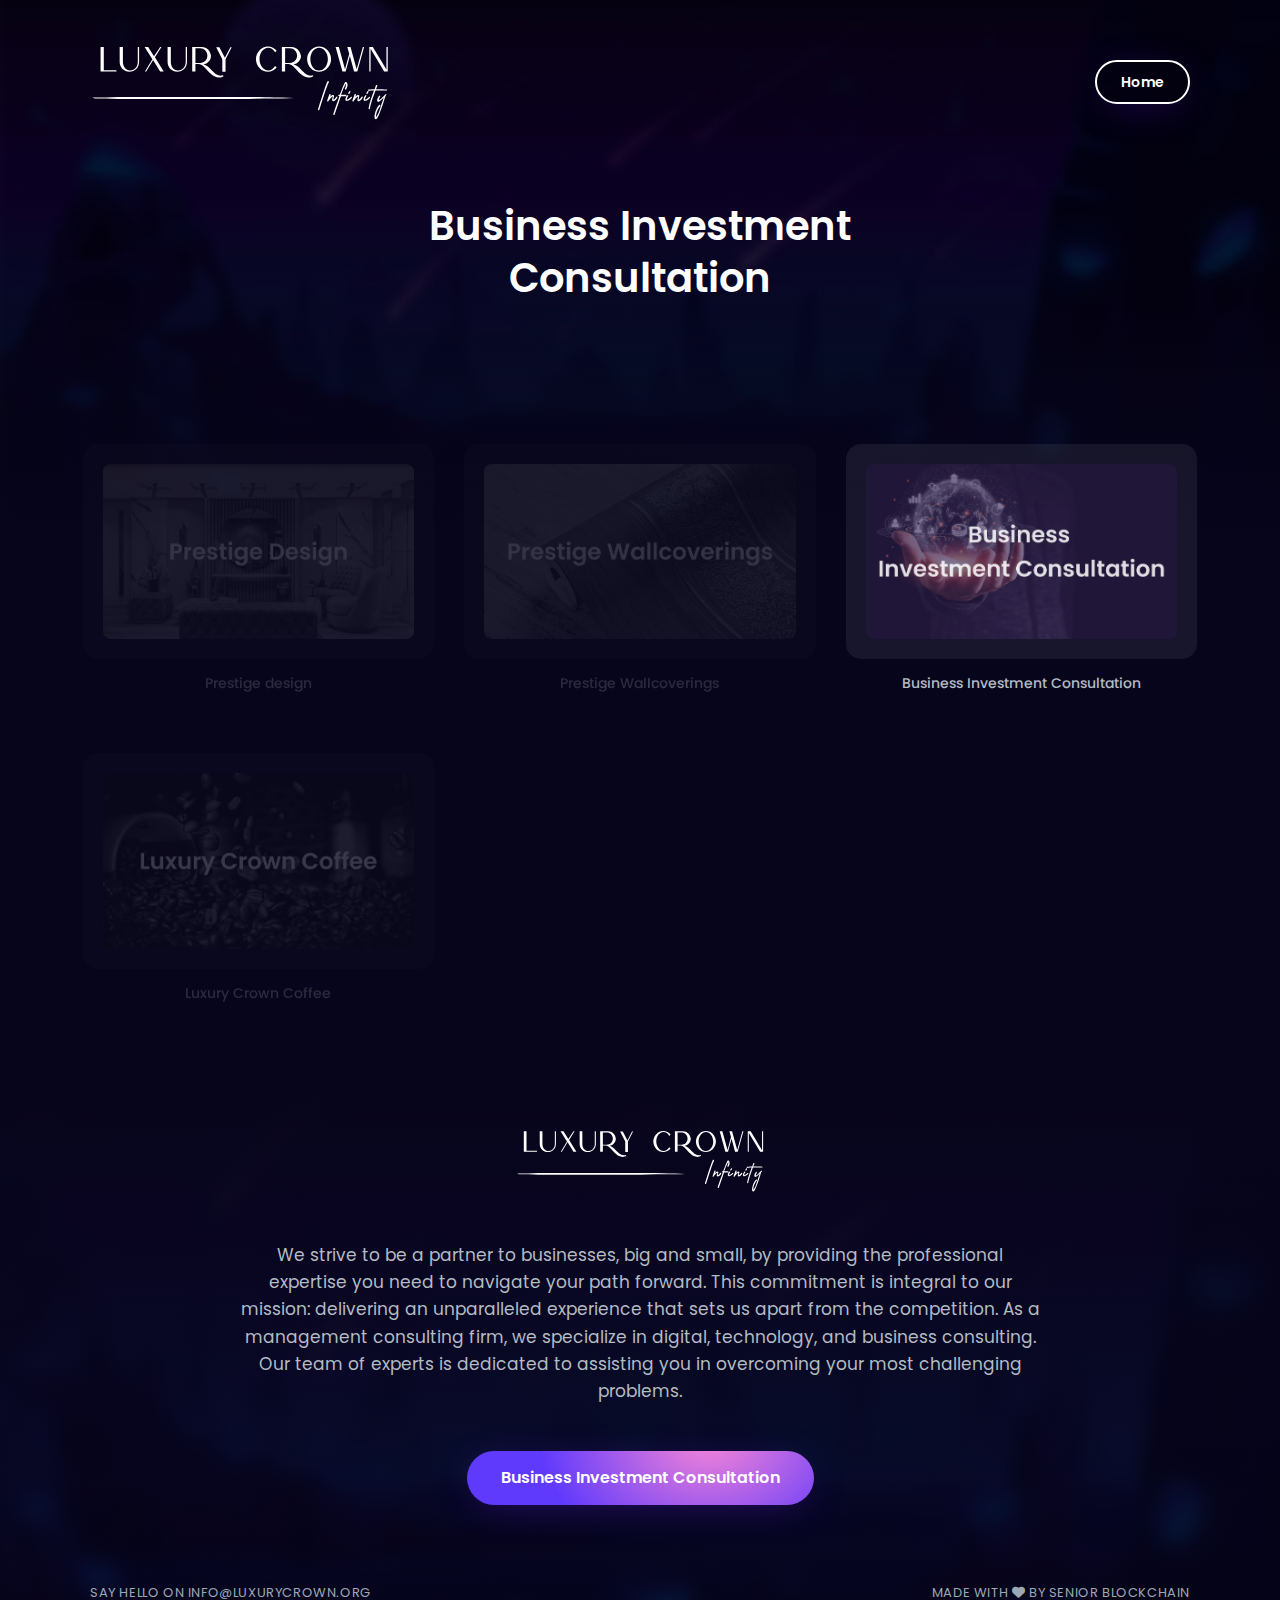
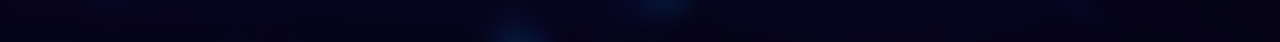
==== business-investment-consultation.html @ 803b3971 "Update" ====
<!DOCTYPE html>
<html lang="en" dir="ltr">

<head>
  <meta charset="utf-8">

  <title>Luxury Crown - Business Investment Consultation</title>

  <meta name="description"
    content="Luxury Crown is a professional business company. Here, we only provide products and services that can help you establish a successful business. We are dedicated to offering you the best in business with a focus on dependability. We are working to turn our passion for business into a thriving commercial enterprise. We hope you enjoy our services as much as we enjoy offering them to you.">
  <meta name="keywords" content="Luxury Crown">
  <meta name="author" content="Luxury Crown">

  <meta http-equiv="X-UA-Compatible" content="IE=edge">
  <meta name="viewport" content="width=device-width, initial-scale=1, maximum-scale=1">

  <link rel="icon" href="img/favicon/favicon.ico" sizes="any">
  <link rel="icon" href="img/favicon/icon.svg" type="image/svg+xml">
  <link rel="apple-touch-icon" href="img/favicon/apple-touch-icon.png">
  <link rel="manifest" href="img/favicon/manifest.webmanifest">
  <meta property="og:image:height" content="1200">
  <meta property="og:image:width" content="1200">
  <meta property="og:title" content="">
  <meta property="og:description"
    content="Luxury Crown is a professional business company. Here, we only provide products and services that can help you establish a successful business. We are dedicated to offering you the best in business with a focus on dependability. We are working to turn our passion for business into a thriving commercial enterprise. We hope you enjoy our services as much as we enjoy offering them to you.">
  <meta property="og:url" content="">
  <meta property="og:image" content="img/favicon/og-image.jpg">
  <link rel="stylesheet" type="text/css" href="css/plugins-luxurycrown.css">
  <link rel="stylesheet" type="text/css" href="css/main-luxurycrown.css">
  <meta name="theme-color" content="#0e0d26">
  <meta name="msapplication-navbutton-color" content="#0e0d26">
  <meta name="apple-mobile-web-app-status-bar-style" content="#0e0d26">
</head>

<body>

  <div class="loader">
    <div class="loader__container">
      <div class="loader__circle">
        <img src="img/logo-loader.svg" alt="Luxury Crown">
      </div>
    </div>
  </div>
  <div class="intro">

    <div class="color-layer color-layer-gradient-to-top"></div>

    <div class="intro__header">
      <div class="header__container">
        <div class="container-fluid px-4">
          <div class="row gx-5">
            <div class="col-12 col-md-4 col-xl-6">
              <div class="header__logo">
                <img src="img/luxurycrown/logo.svg" alt="Luxury Crown">
              </div>
            </div>
            <div class="col-12 col-md-8 col-xl-6">
              <div class="header__buttons d-xl-flex justify-content-xl-end">
                <a class="btn btn-light-outline scroll-to-preview hover-white hover-white-s"
                  href="/">
                  <em></em>
                  <span class="btn-caption">Home</span>
                </a>
              </div>
            </div>
          </div>
        </div>
      </div>
    </div>

    <div class="intro__content">
      <div class="intro__container">
        <div class="container-fluid px-4">
          <div class="row gx-5">
            <div class="col-12">
              <div class="headline">
                <h1>Business Investment Consultation</h1>
               </div>
            </div>
          </div>
        </div>
      </div>
    </div>
  </div>
  
  <div id="subsidiary-companies" class="luxurycrown first-section">

    <div class="luxurycrown__links">
      <div class="container-fluid">

        <div class="row gx-5">
          <div class="col-12 col-xl-4 disabled-div">
            <figure class="links__item left">
              <a class="links__image block-rounded-l" href="https://www.instagram.com/luxurycrown.llcoman.prestigedesign"
                target="_blank">
                <div class="image-container block-rounded-m">
                  <img src="img/luxurycrown/screens/Prestige-Design.png"
                    alt="Luxury Crown">
                </div>
              </a>
              <figcaption class="links__caption">
                <p>Prestige design</p>
              </figcaption>
            </figure>
          </div>

          <div class="col-12 col-xl-4 disabled-div">
            <figure class="links__item">
              <a class="links__image block-rounded-l" href="https://www.prestige-wall.com" target="_blank">
                <div class="image-container block-rounded-m">
                  <img src="img/luxurycrown/screens/Wallpaper.png"
                    alt="Luxury Crown">
                </div>
              </a>
              <figcaption class="links__caption">
                <p>Prestige Wallcoverings</p>
              </figcaption>
            </figure>
          </div>
          <div class="col-12 col-xl-4">
            <figure class="links__item right">
              <a class="links__image block-rounded-l" href="#" target="_blank">
                <div class="image-container block-rounded-m">
                  <img src="img/luxurycrown/screens/StartUp.png" alt="Luxury Crown">
                </div>
              </a>
              <figcaption class="links__caption">
                <p>Business Investment Consultation</p>
              </figcaption>
            </figure>
          </div>
        </div>

        <div class="row gx-5">
          <div class="col-12 col-xl-4 disabled-div">
            <figure class="links__item left">
              <a class="links__image block-rounded-l" href="/luxury-crown-coffee.html"
                target="_blank">
                <div class="image-container block-rounded-m">
                  <img src="img/luxurycrown/screens/Coffee.png"
                    alt="Luxury Crown">
                </div>
              </a>
              <figcaption class="links__caption">
                <p>Luxury Crown Coffee</p>
              </figcaption>
            </figure>
          </div>
        </div>
      </div>
    </div>

  </div>
  <footer class="footer">
    <div class="color-layer color-layer-gradient-to-bottom"></div>
    <div class="container-fluid px-4">
      <div class="row gx-5">
        <div class="col-12">
          <div class="footer__content">
            <div class="footer__logo">
              <img src="img/luxurycrown/logo.svg" alt="Luxury Crown">
            </div>
            <p class="footer__caption">We strive to be a partner to businesses, big and small, by providing the professional expertise you need to navigate your path forward. This commitment is integral to our mission: delivering an unparalleled experience that sets us apart from the competition.

                As a management consulting firm, we specialize in digital, technology, and business consulting. Our team of experts is dedicated to assisting you in overcoming your most challenging problems.
            </p>
            <div class="footer__btngroup">
              <a class="btn btn-l btn-bright link-l" href="#" target="_blank">
                <span class="btn-caption">Business Investment Consultation</span>
              </a>
            </div>
          </div>
        </div>
        <div class="col-12">
          <div class="footer__links">
            <div class="container-fluid px-0">
              <div class="row gx-0">
                <div class="col-12 col-xl-6 text-align-left">
                  <p>Say hello on
                    <a
                      href="mailto:info@luxurycrown.org?subject=Message%20from%20luxury%20crown">info@luxurycrown.org</a>
                  </p>
                </div>
                <div class="col-12 col-xl-6 text-align-right">
                  <p>Made with
                    <i class="fas fa-heart"></i>
                    by
                    <a class="light" href="https://seniorblockchain.io" target="_blank">Senior Blockchain</a>
                  </p>
                </div>
              </div>
            </div>
          </div>
        </div>
      </div>
    </div>
  </footer>
  <a href="#0" id="to-top" class="to-top link-s">
    <svg version="1.1" id="Layer_1" xmlns="http://www.w3.org/2000/svg" xmlns:xlink="http://www.w3.org/1999/xlink"
      x="0px" y="0px" width="24px" height="24px" viewBox="0 0 24 24" xml:space="preserve">
      <path
        d="M5.7,9.7L5.7,9.7c0.4,0.4,1,0.4,1.4,0L11,5.8V21c0,0.5,0.4,1,1,1l0,0c0.6,0,1-0.5,1-1V5.8l3.9,3.9c0.4,0.4,1,0.4,1.4,0l0,0c0.4-0.4,0.4-1,0-1.4l-5.6-5.6c-0.4-0.4-1-0.4-1.4,0L5.7,8.3C5.3,8.7,5.3,9.3,5.7,9.7z" />
    </svg>
  </a>
  <script src="js/luxurycrown/jquery.min.js"></script>
  <script src="js/luxurycrown/modernizr.js"></script>
  <script src="js/luxurycrown/anime.min.js"></script>
  <script src="js/luxurycrown/jquery.ajaxchimp.min.js"></script>
  <script src="js/luxurycrown/luxurycrown.js"></script>
</body>

</html>
---- css/plugins-luxurycrown.css ----
html, body, div, span, applet, object, iframe, h1, h2, h3, h4, h5, h6, p, blockquote, pre, a, abbr, acronym, address, big, cite, code, del, dfn, em, img, ins, kbd, q, s, samp, small, strike, strong, sub, sup, tt, var, b, u, i, center, dl, dt, dd, ol, ul, li, fieldset, form, label, legend, table, caption, tbody, tfoot, thead, tr, th, td, article, aside, canvas, details, embed, figure, figcaption, footer, header, hgroup, menu, nav, output, ruby, section, summary, time, mark, audio, video {
    margin: 0;
    padding: 0;
    border: 0;
    font-size: 100%;
    font: inherit;
    vertical-align: baseline;
}

article, aside, details, figcaption, figure, footer, header, hgroup, menu, nav, section {
    display: block;
}

body {
    line-height: 1;
}

ol, ul {
    list-style: none;
}

blockquote, q {
    quotes: none;
}

    blockquote:before, blockquote:after {
        content: "";
        content: none;
    }

    q:before, q:after {
        content: "";
        content: none;
    }

table {
    border-collapse: collapse;
    border-spacing: 0;
}

:root {
    --bs-blue: #0d6efd;
    --bs-indigo: #6610f2;
    --bs-purple: #6f42c1;
    --bs-pink: #d63384;
    --bs-red: #dc3545;
    --bs-orange: #fd7e14;
    --bs-yellow: #ffc107;
    --bs-green: #198754;
    --bs-teal: #20c997;
    --bs-cyan: #0dcaf0;
    --bs-white: #fff;
    --bs-gray: #6c757d;
    --bs-gray-dark: #343a40;
    --bs-gray-100: #f8f9fa;
    --bs-gray-200: #e9ecef;
    --bs-gray-300: #dee2e6;
    --bs-gray-400: #ced4da;
    --bs-gray-500: #adb5bd;
    --bs-gray-600: #6c757d;
    --bs-gray-700: #495057;
    --bs-gray-800: #343a40;
    --bs-gray-900: #212529;
    --bs-primary: #0d6efd;
    --bs-secondary: #6c757d;
    --bs-success: #198754;
    --bs-info: #0dcaf0;
    --bs-warning: #ffc107;
    --bs-danger: #dc3545;
    --bs-light: #f8f9fa;
    --bs-dark: #212529;
    --bs-primary-rgb: 13, 110, 253;
    --bs-secondary-rgb: 108, 117, 125;
    --bs-success-rgb: 25, 135, 84;
    --bs-info-rgb: 13, 202, 240;
    --bs-warning-rgb: 255, 193, 7;
    --bs-danger-rgb: 220, 53, 69;
    --bs-light-rgb: 248, 249, 250;
    --bs-dark-rgb: 33, 37, 41;
    --bs-white-rgb: 255, 255, 255;
    --bs-black-rgb: 0, 0, 0;
    --bs-body-color-rgb: 33, 37, 41;
    --bs-body-bg-rgb: 255, 255, 255;
    --bs-font-sans-serif: system-ui, -apple-system, "Segoe UI", Roboto, "Helvetica Neue", Arial, "Noto Sans", "Liberation Sans", sans-serif, "Apple Color Emoji", "Segoe UI Emoji", "Segoe UI Symbol", "Noto Color Emoji";
    --bs-font-monospace: SFMono-Regular, Menlo, Monaco, Consolas, "Liberation Mono", "Courier New", monospace;
    --bs-gradient: linear-gradient(180deg, rgba(255, 255, 255, 0.15), rgba(255, 255, 255, 0));
    --bs-body-font-family: var(--bs-font-sans-serif);
    --bs-body-font-size: 1rem;
    --bs-body-font-weight: 400;
    --bs-body-line-height: 1.5;
    --bs-body-color: #212529;
    --bs-body-bg: #fff;
}

.container,
.container-fluid,
.container-xxl,
.container-xl,
.container-lg,
.container-md,
.container-sm {
    width: 100%;
    padding-right: var(--bs-gutter-x, 0.75rem);
    padding-left: var(--bs-gutter-x, 0.75rem);
    margin-right: auto;
    margin-left: auto;
}

@media (min-width: 576px) {
    .container-sm, .container {
        max-width: 540px;
    }
}

@media (min-width: 768px) {
    .container-md, .container-sm, .container {
        max-width: 720px;
    }
}

@media (min-width: 992px) {
    .container-lg, .container-md, .container-sm, .container {
        max-width: 960px;
    }
}

@media (min-width: 1200px) {
    .container-xl, .container-lg, .container-md, .container-sm, .container {
        max-width: 1140px;
    }
}

@media (min-width: 1400px) {
    .container-xxl, .container-xl, .container-lg, .container-md, .container-sm, .container {
        max-width: 1320px;
    }
}

.row {
    --bs-gutter-x: 1.5rem;
    --bs-gutter-y: 0;
    display: -webkit-box;
    display: -moz-box;
    display: -ms-flexbox;
    display: flex;
    -ms-flex-wrap: wrap;
    flex-wrap: wrap;
    margin-top: -moz-calc(-1 * var(--bs-gutter-y));
    margin-top: calc(-1 * var(--bs-gutter-y));
    margin-right: -moz-calc(-0.5 * var(--bs-gutter-x));
    margin-right: calc(-0.5 * var(--bs-gutter-x));
    margin-left: -moz-calc(-0.5 * var(--bs-gutter-x));
    margin-left: calc(-0.5 * var(--bs-gutter-x));
}

    .row > * {
        -webkit-box-sizing: border-box;
        -moz-box-sizing: border-box;
        box-sizing: border-box;
        -ms-flex-negative: 0;
        flex-shrink: 0;
        width: 100%;
        max-width: 100%;
        padding-right: -moz-calc(var(--bs-gutter-x) * 0.5);
        padding-right: calc(var(--bs-gutter-x) * 0.5);
        padding-left: -moz-calc(var(--bs-gutter-x) * 0.5);
        padding-left: calc(var(--bs-gutter-x) * 0.5);
        margin-top: var(--bs-gutter-y);
    }

.col {
    -webkit-box-flex: 1;
    -moz-box-flex: 1;
    -ms-flex: 1 0 0%;
    flex: 1 0 0%;
}

.row-cols-auto > * {
    -webkit-box-flex: 0;
    -moz-box-flex: 0;
    -ms-flex: 0 0 auto;
    flex: 0 0 auto;
    width: auto;
}

.row-cols-1 > * {
    -webkit-box-flex: 0;
    -moz-box-flex: 0;
    -ms-flex: 0 0 auto;
    flex: 0 0 auto;
    width: 100%;
}

.row-cols-2 > * {
    -webkit-box-flex: 0;
    -moz-box-flex: 0;
    -ms-flex: 0 0 auto;
    flex: 0 0 auto;
    width: 50%;
}

.row-cols-3 > * {
    -webkit-box-flex: 0;
    -moz-box-flex: 0;
    -ms-flex: 0 0 auto;
    flex: 0 0 auto;
    width: 33.3333333333%;
}

.row-cols-4 > * {
    -webkit-box-flex: 0;
    -moz-box-flex: 0;
    -ms-flex: 0 0 auto;
    flex: 0 0 auto;
    width: 25%;
}

.row-cols-5 > * {
    -webkit-box-flex: 0;
    -moz-box-flex: 0;
    -ms-flex: 0 0 auto;
    flex: 0 0 auto;
    width: 20%;
}

.row-cols-6 > * {
    -webkit-box-flex: 0;
    -moz-box-flex: 0;
    -ms-flex: 0 0 auto;
    flex: 0 0 auto;
    width: 16.6666666667%;
}

.col-auto {
    -webkit-box-flex: 0;
    -moz-box-flex: 0;
    -ms-flex: 0 0 auto;
    flex: 0 0 auto;
    width: auto;
}

.col-1 {
    -webkit-box-flex: 0;
    -moz-box-flex: 0;
    -ms-flex: 0 0 auto;
    flex: 0 0 auto;
    width: 8.33333333%;
}

.col-2 {
    -webkit-box-flex: 0;
    -moz-box-flex: 0;
    -ms-flex: 0 0 auto;
    flex: 0 0 auto;
    width: 16.66666667%;
}

.col-3 {
    -webkit-box-flex: 0;
    -moz-box-flex: 0;
    -ms-flex: 0 0 auto;
    flex: 0 0 auto;
    width: 25%;
}

.col-4 {
    -webkit-box-flex: 0;
    -moz-box-flex: 0;
    -ms-flex: 0 0 auto;
    flex: 0 0 auto;
    width: 33.33333333%;
}

.col-5 {
    -webkit-box-flex: 0;
    -moz-box-flex: 0;
    -ms-flex: 0 0 auto;
    flex: 0 0 auto;
    width: 41.66666667%;
}

.col-6 {
    -webkit-box-flex: 0;
    -moz-box-flex: 0;
    -ms-flex: 0 0 auto;
    flex: 0 0 auto;
    width: 50%;
}

.col-7 {
    -webkit-box-flex: 0;
    -moz-box-flex: 0;
    -ms-flex: 0 0 auto;
    flex: 0 0 auto;
    width: 58.33333333%;
}

.col-8 {
    -webkit-box-flex: 0;
    -moz-box-flex: 0;
    -ms-flex: 0 0 auto;
    flex: 0 0 auto;
    width: 66.66666667%;
}

.col-9 {
    -webkit-box-flex: 0;
    -moz-box-flex: 0;
    -ms-flex: 0 0 auto;
    flex: 0 0 auto;
    width: 75%;
}

.col-10 {
    -webkit-box-flex: 0;
    -moz-box-flex: 0;
    -ms-flex: 0 0 auto;
    flex: 0 0 auto;
    width: 83.33333333%;
}

.col-11 {
    -webkit-box-flex: 0;
    -moz-box-flex: 0;
    -ms-flex: 0 0 auto;
    flex: 0 0 auto;
    width: 91.66666667%;
}

.col-12 {
    -webkit-box-flex: 0;
    -moz-box-flex: 0;
    -ms-flex: 0 0 auto;
    flex: 0 0 auto;
    width: 100%;
}

.offset-1 {
    margin-left: 8.33333333%;
}

.offset-2 {
    margin-left: 16.66666667%;
}

.offset-3 {
    margin-left: 25%;
}

.offset-4 {
    margin-left: 33.33333333%;
}

.offset-5 {
    margin-left: 41.66666667%;
}

.offset-6 {
    margin-left: 50%;
}

.offset-7 {
    margin-left: 58.33333333%;
}

.offset-8 {
    margin-left: 66.66666667%;
}

.offset-9 {
    margin-left: 75%;
}

.offset-10 {
    margin-left: 83.33333333%;
}

.offset-11 {
    margin-left: 91.66666667%;
}

.g-0,
.gx-0 {
    --bs-gutter-x: 0;
}

.g-0,
.gy-0 {
    --bs-gutter-y: 0;
}

.g-1,
.gx-1 {
    --bs-gutter-x: 0.25rem;
}

.g-1,
.gy-1 {
    --bs-gutter-y: 0.25rem;
}

.g-2,
.gx-2 {
    --bs-gutter-x: 0.5rem;
}

.g-2,
.gy-2 {
    --bs-gutter-y: 0.5rem;
}

.g-3,
.gx-3 {
    --bs-gutter-x: 1rem;
}

.g-3,
.gy-3 {
    --bs-gutter-y: 1rem;
}

.g-4,
.gx-4 {
    --bs-gutter-x: 1.5rem;
}

.g-4,
.gy-4 {
    --bs-gutter-y: 1.5rem;
}

.g-5,
.gx-5 {
    --bs-gutter-x: 3rem;
}

.g-5,
.gy-5 {
    --bs-gutter-y: 3rem;
}

@media (min-width: 576px) {
    .col-sm {
        -webkit-box-flex: 1;
        -moz-box-flex: 1;
        -ms-flex: 1 0 0%;
        flex: 1 0 0%;
    }

    .row-cols-sm-auto > * {
        -webkit-box-flex: 0;
        -moz-box-flex: 0;
        -ms-flex: 0 0 auto;
        flex: 0 0 auto;
        width: auto;
    }

    .row-cols-sm-1 > * {
        -webkit-box-flex: 0;
        -moz-box-flex: 0;
        -ms-flex: 0 0 auto;
        flex: 0 0 auto;
        width: 100%;
    }

    .row-cols-sm-2 > * {
        -webkit-box-flex: 0;
        -moz-box-flex: 0;
        -ms-flex: 0 0 auto;
        flex: 0 0 auto;
        width: 50%;
    }

    .row-cols-sm-3 > * {
        -webkit-box-flex: 0;
        -moz-box-flex: 0;
        -ms-flex: 0 0 auto;
        flex: 0 0 auto;
        width: 33.3333333333%;
    }

    .row-cols-sm-4 > * {
        -webkit-box-flex: 0;
        -moz-box-flex: 0;
        -ms-flex: 0 0 auto;
        flex: 0 0 auto;
        width: 25%;
    }

    .row-cols-sm-5 > * {
        -webkit-box-flex: 0;
        -moz-box-flex: 0;
        -ms-flex: 0 0 auto;
        flex: 0 0 auto;
        width: 20%;
    }

    .row-cols-sm-6 > * {
        -webkit-box-flex: 0;
        -moz-box-flex: 0;
        -ms-flex: 0 0 auto;
        flex: 0 0 auto;
        width: 16.6666666667%;
    }

    .col-sm-auto {
        -webkit-box-flex: 0;
        -moz-box-flex: 0;
        -ms-flex: 0 0 auto;
        flex: 0 0 auto;
        width: auto;
    }

    .col-sm-1 {
        -webkit-box-flex: 0;
        -moz-box-flex: 0;
        -ms-flex: 0 0 auto;
        flex: 0 0 auto;
        width: 8.33333333%;
    }

    .col-sm-2 {
        -webkit-box-flex: 0;
        -moz-box-flex: 0;
        -ms-flex: 0 0 auto;
        flex: 0 0 auto;
        width: 16.66666667%;
    }

    .col-sm-3 {
        -webkit-box-flex: 0;
        -moz-box-flex: 0;
        -ms-flex: 0 0 auto;
        flex: 0 0 auto;
        width: 25%;
    }

    .col-sm-4 {
        -webkit-box-flex: 0;
        -moz-box-flex: 0;
        -ms-flex: 0 0 auto;
        flex: 0 0 auto;
        width: 33.33333333%;
    }

    .col-sm-5 {
        -webkit-box-flex: 0;
        -moz-box-flex: 0;
        -ms-flex: 0 0 auto;
        flex: 0 0 auto;
        width: 41.66666667%;
    }

    .col-sm-6 {
        -webkit-box-flex: 0;
        -moz-box-flex: 0;
        -ms-flex: 0 0 auto;
        flex: 0 0 auto;
        width: 50%;
    }

    .col-sm-7 {
        -webkit-box-flex: 0;
        -moz-box-flex: 0;
        -ms-flex: 0 0 auto;
        flex: 0 0 auto;
        width: 58.33333333%;
    }

    .col-sm-8 {
        -webkit-box-flex: 0;
        -moz-box-flex: 0;
        -ms-flex: 0 0 auto;
        flex: 0 0 auto;
        width: 66.66666667%;
    }

    .col-sm-9 {
        -webkit-box-flex: 0;
        -moz-box-flex: 0;
        -ms-flex: 0 0 auto;
        flex: 0 0 auto;
        width: 75%;
    }

    .col-sm-10 {
        -webkit-box-flex: 0;
        -moz-box-flex: 0;
        -ms-flex: 0 0 auto;
        flex: 0 0 auto;
        width: 83.33333333%;
    }

    .col-sm-11 {
        -webkit-box-flex: 0;
        -moz-box-flex: 0;
        -ms-flex: 0 0 auto;
        flex: 0 0 auto;
        width: 91.66666667%;
    }

    .col-sm-12 {
        -webkit-box-flex: 0;
        -moz-box-flex: 0;
        -ms-flex: 0 0 auto;
        flex: 0 0 auto;
        width: 100%;
    }

    .offset-sm-0 {
        margin-left: 0;
    }

    .offset-sm-1 {
        margin-left: 8.33333333%;
    }

    .offset-sm-2 {
        margin-left: 16.66666667%;
    }

    .offset-sm-3 {
        margin-left: 25%;
    }

    .offset-sm-4 {
        margin-left: 33.33333333%;
    }

    .offset-sm-5 {
        margin-left: 41.66666667%;
    }

    .offset-sm-6 {
        margin-left: 50%;
    }

    .offset-sm-7 {
        margin-left: 58.33333333%;
    }

    .offset-sm-8 {
        margin-left: 66.66666667%;
    }

    .offset-sm-9 {
        margin-left: 75%;
    }

    .offset-sm-10 {
        margin-left: 83.33333333%;
    }

    .offset-sm-11 {
        margin-left: 91.66666667%;
    }

    .g-sm-0,
    .gx-sm-0 {
        --bs-gutter-x: 0;
    }

    .g-sm-0,
    .gy-sm-0 {
        --bs-gutter-y: 0;
    }

    .g-sm-1,
    .gx-sm-1 {
        --bs-gutter-x: 0.25rem;
    }

    .g-sm-1,
    .gy-sm-1 {
        --bs-gutter-y: 0.25rem;
    }

    .g-sm-2,
    .gx-sm-2 {
        --bs-gutter-x: 0.5rem;
    }

    .g-sm-2,
    .gy-sm-2 {
        --bs-gutter-y: 0.5rem;
    }

    .g-sm-3,
    .gx-sm-3 {
        --bs-gutter-x: 1rem;
    }

    .g-sm-3,
    .gy-sm-3 {
        --bs-gutter-y: 1rem;
    }

    .g-sm-4,
    .gx-sm-4 {
        --bs-gutter-x: 1.5rem;
    }

    .g-sm-4,
    .gy-sm-4 {
        --bs-gutter-y: 1.5rem;
    }

    .g-sm-5,
    .gx-sm-5 {
        --bs-gutter-x: 3rem;
    }

    .g-sm-5,
    .gy-sm-5 {
        --bs-gutter-y: 3rem;
    }
}

@media (min-width: 768px) {
    .col-md {
        -webkit-box-flex: 1;
        -moz-box-flex: 1;
        -ms-flex: 1 0 0%;
        flex: 1 0 0%;
    }

    .row-cols-md-auto > * {
        -webkit-box-flex: 0;
        -moz-box-flex: 0;
        -ms-flex: 0 0 auto;
        flex: 0 0 auto;
        width: auto;
    }

    .row-cols-md-1 > * {
        -webkit-box-flex: 0;
        -moz-box-flex: 0;
        -ms-flex: 0 0 auto;
        flex: 0 0 auto;
        width: 100%;
    }

    .row-cols-md-2 > * {
        -webkit-box-flex: 0;
        -moz-box-flex: 0;
        -ms-flex: 0 0 auto;
        flex: 0 0 auto;
        width: 50%;
    }

    .row-cols-md-3 > * {
        -webkit-box-flex: 0;
        -moz-box-flex: 0;
        -ms-flex: 0 0 auto;
        flex: 0 0 auto;
        width: 33.3333333333%;
    }

    .row-cols-md-4 > * {
        -webkit-box-flex: 0;
        -moz-box-flex: 0;
        -ms-flex: 0 0 auto;
        flex: 0 0 auto;
        width: 25%;
    }

    .row-cols-md-5 > * {
        -webkit-box-flex: 0;
        -moz-box-flex: 0;
        -ms-flex: 0 0 auto;
        flex: 0 0 auto;
        width: 20%;
    }

    .row-cols-md-6 > * {
        -webkit-box-flex: 0;
        -moz-box-flex: 0;
        -ms-flex: 0 0 auto;
        flex: 0 0 auto;
        width: 16.6666666667%;
    }

    .col-md-auto {
        -webkit-box-flex: 0;
        -moz-box-flex: 0;
        -ms-flex: 0 0 auto;
        flex: 0 0 auto;
        width: auto;
    }

    .col-md-1 {
        -webkit-box-flex: 0;
        -moz-box-flex: 0;
        -ms-flex: 0 0 auto;
        flex: 0 0 auto;
        width: 8.33333333%;
    }

    .col-md-2 {
        -webkit-box-flex: 0;
        -moz-box-flex: 0;
        -ms-flex: 0 0 auto;
        flex: 0 0 auto;
        width: 16.66666667%;
    }

    .col-md-3 {
        -webkit-box-flex: 0;
        -moz-box-flex: 0;
        -ms-flex: 0 0 auto;
        flex: 0 0 auto;
        width: 25%;
    }

    .col-md-4 {
        -webkit-box-flex: 0;
        -moz-box-flex: 0;
        -ms-flex: 0 0 auto;
        flex: 0 0 auto;
        width: 33.33333333%;
    }

    .col-md-5 {
        -webkit-box-flex: 0;
        -moz-box-flex: 0;
        -ms-flex: 0 0 auto;
        flex: 0 0 auto;
        width: 41.66666667%;
    }

    .col-md-6 {
        -webkit-box-flex: 0;
        -moz-box-flex: 0;
        -ms-flex: 0 0 auto;
        flex: 0 0 auto;
        width: 50%;
    }

    .col-md-7 {
        -webkit-box-flex: 0;
        -moz-box-flex: 0;
        -ms-flex: 0 0 auto;
        flex: 0 0 auto;
        width: 58.33333333%;
    }

    .col-md-8 {
        -webkit-box-flex: 0;
        -moz-box-flex: 0;
        -ms-flex: 0 0 auto;
        flex: 0 0 auto;
        width: 66.66666667%;
    }

    .col-md-9 {
        -webkit-box-flex: 0;
        -moz-box-flex: 0;
        -ms-flex: 0 0 auto;
        flex: 0 0 auto;
        width: 75%;
    }

    .col-md-10 {
        -webkit-box-flex: 0;
        -moz-box-flex: 0;
        -ms-flex: 0 0 auto;
        flex: 0 0 auto;
        width: 83.33333333%;
    }

    .col-md-11 {
        -webkit-box-flex: 0;
        -moz-box-flex: 0;
        -ms-flex: 0 0 auto;
        flex: 0 0 auto;
        width: 91.66666667%;
    }

    .col-md-12 {
        -webkit-box-flex: 0;
        -moz-box-flex: 0;
        -ms-flex: 0 0 auto;
        flex: 0 0 auto;
        width: 100%;
    }

    .offset-md-0 {
        margin-left: 0;
    }

    .offset-md-1 {
        margin-left: 8.33333333%;
    }

    .offset-md-2 {
        margin-left: 16.66666667%;
    }

    .offset-md-3 {
        margin-left: 25%;
    }

    .offset-md-4 {
        margin-left: 33.33333333%;
    }

    .offset-md-5 {
        margin-left: 41.66666667%;
    }

    .offset-md-6 {
        margin-left: 50%;
    }

    .offset-md-7 {
        margin-left: 58.33333333%;
    }

    .offset-md-8 {
        margin-left: 66.66666667%;
    }

    .offset-md-9 {
        margin-left: 75%;
    }

    .offset-md-10 {
        margin-left: 83.33333333%;
    }

    .offset-md-11 {
        margin-left: 91.66666667%;
    }

    .g-md-0,
    .gx-md-0 {
        --bs-gutter-x: 0;
    }

    .g-md-0,
    .gy-md-0 {
        --bs-gutter-y: 0;
    }

    .g-md-1,
    .gx-md-1 {
        --bs-gutter-x: 0.25rem;
    }

    .g-md-1,
    .gy-md-1 {
        --bs-gutter-y: 0.25rem;
    }

    .g-md-2,
    .gx-md-2 {
        --bs-gutter-x: 0.5rem;
    }

    .g-md-2,
    .gy-md-2 {
        --bs-gutter-y: 0.5rem;
    }

    .g-md-3,
    .gx-md-3 {
        --bs-gutter-x: 1rem;
    }

    .g-md-3,
    .gy-md-3 {
        --bs-gutter-y: 1rem;
    }

    .g-md-4,
    .gx-md-4 {
        --bs-gutter-x: 1.5rem;
    }

    .g-md-4,
    .gy-md-4 {
        --bs-gutter-y: 1.5rem;
    }

    .g-md-5,
    .gx-md-5 {
        --bs-gutter-x: 3rem;
    }

    .g-md-5,
    .gy-md-5 {
        --bs-gutter-y: 3rem;
    }
}

@media (min-width: 992px) {
    .col-lg {
        -webkit-box-flex: 1;
        -moz-box-flex: 1;
        -ms-flex: 1 0 0%;
        flex: 1 0 0%;
    }

    .row-cols-lg-auto > * {
        -webkit-box-flex: 0;
        -moz-box-flex: 0;
        -ms-flex: 0 0 auto;
        flex: 0 0 auto;
        width: auto;
    }

    .row-cols-lg-1 > * {
        -webkit-box-flex: 0;
        -moz-box-flex: 0;
        -ms-flex: 0 0 auto;
        flex: 0 0 auto;
        width: 100%;
    }

    .row-cols-lg-2 > * {
        -webkit-box-flex: 0;
        -moz-box-flex: 0;
        -ms-flex: 0 0 auto;
        flex: 0 0 auto;
        width: 50%;
    }

    .row-cols-lg-3 > * {
        -webkit-box-flex: 0;
        -moz-box-flex: 0;
        -ms-flex: 0 0 auto;
        flex: 0 0 auto;
        width: 33.3333333333%;
    }

    .row-cols-lg-4 > * {
        -webkit-box-flex: 0;
        -moz-box-flex: 0;
        -ms-flex: 0 0 auto;
        flex: 0 0 auto;
        width: 25%;
    }

    .row-cols-lg-5 > * {
        -webkit-box-flex: 0;
        -moz-box-flex: 0;
        -ms-flex: 0 0 auto;
        flex: 0 0 auto;
        width: 20%;
    }

    .row-cols-lg-6 > * {
        -webkit-box-flex: 0;
        -moz-box-flex: 0;
        -ms-flex: 0 0 auto;
        flex: 0 0 auto;
        width: 16.6666666667%;
    }

    .col-lg-auto {
        -webkit-box-flex: 0;
        -moz-box-flex: 0;
        -ms-flex: 0 0 auto;
        flex: 0 0 auto;
        width: auto;
    }

    .col-lg-1 {
        -webkit-box-flex: 0;
        -moz-box-flex: 0;
        -ms-flex: 0 0 auto;
        flex: 0 0 auto;
        width: 8.33333333%;
    }

    .col-lg-2 {
        -webkit-box-flex: 0;
        -moz-box-flex: 0;
        -ms-flex: 0 0 auto;
        flex: 0 0 auto;
        width: 16.66666667%;
    }

    .col-lg-3 {
        -webkit-box-flex: 0;
        -moz-box-flex: 0;
        -ms-flex: 0 0 auto;
        flex: 0 0 auto;
        width: 25%;
    }

    .col-lg-4 {
        -webkit-box-flex: 0;
        -moz-box-flex: 0;
        -ms-flex: 0 0 auto;
        flex: 0 0 auto;
        width: 33.33333333%;
    }

    .col-lg-5 {
        -webkit-box-flex: 0;
        -moz-box-flex: 0;
        -ms-flex: 0 0 auto;
        flex: 0 0 auto;
        width: 41.66666667%;
    }

    .col-lg-6 {
        -webkit-box-flex: 0;
        -moz-box-flex: 0;
        -ms-flex: 0 0 auto;
        flex: 0 0 auto;
        width: 50%;
    }

    .col-lg-7 {
        -webkit-box-flex: 0;
        -moz-box-flex: 0;
        -ms-flex: 0 0 auto;
        flex: 0 0 auto;
        width: 58.33333333%;
    }

    .col-lg-8 {
        -webkit-box-flex: 0;
        -moz-box-flex: 0;
        -ms-flex: 0 0 auto;
        flex: 0 0 auto;
        width: 66.66666667%;
    }

    .col-lg-9 {
        -webkit-box-flex: 0;
        -moz-box-flex: 0;
        -ms-flex: 0 0 auto;
        flex: 0 0 auto;
        width: 75%;
    }

    .col-lg-10 {
        -webkit-box-flex: 0;
        -moz-box-flex: 0;
        -ms-flex: 0 0 auto;
        flex: 0 0 auto;
        width: 83.33333333%;
    }

    .col-lg-11 {
        -webkit-box-flex: 0;
        -moz-box-flex: 0;
        -ms-flex: 0 0 auto;
        flex: 0 0 auto;
        width: 91.66666667%;
    }

    .col-lg-12 {
        -webkit-box-flex: 0;
        -moz-box-flex: 0;
        -ms-flex: 0 0 auto;
        flex: 0 0 auto;
        width: 100%;
    }

    .offset-lg-0 {
        margin-left: 0;
    }

    .offset-lg-1 {
        margin-left: 8.33333333%;
    }

    .offset-lg-2 {
        margin-left: 16.66666667%;
    }

    .offset-lg-3 {
        margin-left: 25%;
    }

    .offset-lg-4 {
        margin-left: 33.33333333%;
    }

    .offset-lg-5 {
        margin-left: 41.66666667%;
    }

    .offset-lg-6 {
        margin-left: 50%;
    }

    .offset-lg-7 {
        margin-left: 58.33333333%;
    }

    .offset-lg-8 {
        margin-left: 66.66666667%;
    }

    .offset-lg-9 {
        margin-left: 75%;
    }

    .offset-lg-10 {
        margin-left: 83.33333333%;
    }

    .offset-lg-11 {
        margin-left: 91.66666667%;
    }

    .g-lg-0,
    .gx-lg-0 {
        --bs-gutter-x: 0;
    }

    .g-lg-0,
    .gy-lg-0 {
        --bs-gutter-y: 0;
    }

    .g-lg-1,
    .gx-lg-1 {
        --bs-gutter-x: 0.25rem;
    }

    .g-lg-1,
    .gy-lg-1 {
        --bs-gutter-y: 0.25rem;
    }

    .g-lg-2,
    .gx-lg-2 {
        --bs-gutter-x: 0.5rem;
    }

    .g-lg-2,
    .gy-lg-2 {
        --bs-gutter-y: 0.5rem;
    }

    .g-lg-3,
    .gx-lg-3 {
        --bs-gutter-x: 1rem;
    }

    .g-lg-3,
    .gy-lg-3 {
        --bs-gutter-y: 1rem;
    }

    .g-lg-4,
    .gx-lg-4 {
        --bs-gutter-x: 1.5rem;
    }

    .g-lg-4,
    .gy-lg-4 {
        --bs-gutter-y: 1.5rem;
    }

    .g-lg-5,
    .gx-lg-5 {
        --bs-gutter-x: 3rem;
    }

    .g-lg-5,
    .gy-lg-5 {
        --bs-gutter-y: 3rem;
    }
}

@media (min-width: 1200px) {
    .col-xl {
        -webkit-box-flex: 1;
        -moz-box-flex: 1;
        -ms-flex: 1 0 0%;
        flex: 1 0 0%;
    }

    .row-cols-xl-auto > * {
        -webkit-box-flex: 0;
        -moz-box-flex: 0;
        -ms-flex: 0 0 auto;
        flex: 0 0 auto;
        width: auto;
    }

    .row-cols-xl-1 > * {
        -webkit-box-flex: 0;
        -moz-box-flex: 0;
        -ms-flex: 0 0 auto;
        flex: 0 0 auto;
        width: 100%;
    }

    .row-cols-xl-2 > * {
        -webkit-box-flex: 0;
        -moz-box-flex: 0;
        -ms-flex: 0 0 auto;
        flex: 0 0 auto;
        width: 50%;
    }

    .row-cols-xl-3 > * {
        -webkit-box-flex: 0;
        -moz-box-flex: 0;
        -ms-flex: 0 0 auto;
        flex: 0 0 auto;
        width: 33.3333333333%;
    }

    .row-cols-xl-4 > * {
        -webkit-box-flex: 0;
        -moz-box-flex: 0;
        -ms-flex: 0 0 auto;
        flex: 0 0 auto;
        width: 25%;
    }

    .row-cols-xl-5 > * {
        -webkit-box-flex: 0;
        -moz-box-flex: 0;
        -ms-flex: 0 0 auto;
        flex: 0 0 auto;
        width: 20%;
    }

    .row-cols-xl-6 > * {
        -webkit-box-flex: 0;
        -moz-box-flex: 0;
        -ms-flex: 0 0 auto;
        flex: 0 0 auto;
        width: 16.6666666667%;
    }

    .col-xl-auto {
        -webkit-box-flex: 0;
        -moz-box-flex: 0;
        -ms-flex: 0 0 auto;
        flex: 0 0 auto;
        width: auto;
    }

    .col-xl-1 {
        -webkit-box-flex: 0;
        -moz-box-flex: 0;
        -ms-flex: 0 0 auto;
        flex: 0 0 auto;
        width: 8.33333333%;
    }

    .col-xl-2 {
        -webkit-box-flex: 0;
        -moz-box-flex: 0;
        -ms-flex: 0 0 auto;
        flex: 0 0 auto;
        width: 16.66666667%;
    }

    .col-xl-3 {
        -webkit-box-flex: 0;
        -moz-box-flex: 0;
        -ms-flex: 0 0 auto;
        flex: 0 0 auto;
        width: 25%;
    }

    .col-xl-4 {
        -webkit-box-flex: 0;
        -moz-box-flex: 0;
        -ms-flex: 0 0 auto;
        flex: 0 0 auto;
        width: 33.33333333%;
    }

    .col-xl-5 {
        -webkit-box-flex: 0;
        -moz-box-flex: 0;
        -ms-flex: 0 0 auto;
        flex: 0 0 auto;
        width: 41.66666667%;
    }

    .col-xl-6 {
        -webkit-box-flex: 0;
        -moz-box-flex: 0;
        -ms-flex: 0 0 auto;
        flex: 0 0 auto;
        width: 50%;
    }

    .col-xl-7 {
        -webkit-box-flex: 0;
        -moz-box-flex: 0;
        -ms-flex: 0 0 auto;
        flex: 0 0 auto;
        width: 58.33333333%;
    }

    .col-xl-8 {
        -webkit-box-flex: 0;
        -moz-box-flex: 0;
        -ms-flex: 0 0 auto;
        flex: 0 0 auto;
        width: 66.66666667%;
    }

    .col-xl-9 {
        -webkit-box-flex: 0;
        -moz-box-flex: 0;
        -ms-flex: 0 0 auto;
        flex: 0 0 auto;
        width: 75%;
    }

    .col-xl-10 {
        -webkit-box-flex: 0;
        -moz-box-flex: 0;
        -ms-flex: 0 0 auto;
        flex: 0 0 auto;
        width: 83.33333333%;
    }

    .col-xl-11 {
        -webkit-box-flex: 0;
        -moz-box-flex: 0;
        -ms-flex: 0 0 auto;
        flex: 0 0 auto;
        width: 91.66666667%;
    }

    .col-xl-12 {
        -webkit-box-flex: 0;
        -moz-box-flex: 0;
        -ms-flex: 0 0 auto;
        flex: 0 0 auto;
        width: 100%;
    }

    .offset-xl-0 {
        margin-left: 0;
    }

    .offset-xl-1 {
        margin-left: 8.33333333%;
    }

    .offset-xl-2 {
        margin-left: 16.66666667%;
    }

    .offset-xl-3 {
        margin-left: 25%;
    }

    .offset-xl-4 {
        margin-left: 33.33333333%;
    }

    .offset-xl-5 {
        margin-left: 41.66666667%;
    }

    .offset-xl-6 {
        margin-left: 50%;
    }

    .offset-xl-7 {
        margin-left: 58.33333333%;
    }

    .offset-xl-8 {
        margin-left: 66.66666667%;
    }

    .offset-xl-9 {
        margin-left: 75%;
    }

    .offset-xl-10 {
        margin-left: 83.33333333%;
    }

    .offset-xl-11 {
        margin-left: 91.66666667%;
    }

    .g-xl-0,
    .gx-xl-0 {
        --bs-gutter-x: 0;
    }

    .g-xl-0,
    .gy-xl-0 {
        --bs-gutter-y: 0;
    }

    .g-xl-1,
    .gx-xl-1 {
        --bs-gutter-x: 0.25rem;
    }

    .g-xl-1,
    .gy-xl-1 {
        --bs-gutter-y: 0.25rem;
    }

    .g-xl-2,
    .gx-xl-2 {
        --bs-gutter-x: 0.5rem;
    }

    .g-xl-2,
    .gy-xl-2 {
        --bs-gutter-y: 0.5rem;
    }

    .g-xl-3,
    .gx-xl-3 {
        --bs-gutter-x: 1rem;
    }

    .g-xl-3,
    .gy-xl-3 {
        --bs-gutter-y: 1rem;
    }

    .g-xl-4,
    .gx-xl-4 {
        --bs-gutter-x: 1.5rem;
    }

    .g-xl-4,
    .gy-xl-4 {
        --bs-gutter-y: 1.5rem;
    }

    .g-xl-5,
    .gx-xl-5 {
        --bs-gutter-x: 3rem;
    }

    .g-xl-5,
    .gy-xl-5 {
        --bs-gutter-y: 3rem;
    }
}

@media (min-width: 1400px) {
    .col-xxl {
        -webkit-box-flex: 1;
        -moz-box-flex: 1;
        -ms-flex: 1 0 0%;
        flex: 1 0 0%;
    }

    .row-cols-xxl-auto > * {
        -webkit-box-flex: 0;
        -moz-box-flex: 0;
        -ms-flex: 0 0 auto;
        flex: 0 0 auto;
        width: auto;
    }

    .row-cols-xxl-1 > * {
        -webkit-box-flex: 0;
        -moz-box-flex: 0;
        -ms-flex: 0 0 auto;
        flex: 0 0 auto;
        width: 100%;
    }

    .row-cols-xxl-2 > * {
        -webkit-box-flex: 0;
        -moz-box-flex: 0;
        -ms-flex: 0 0 auto;
        flex: 0 0 auto;
        width: 50%;
    }

    .row-cols-xxl-3 > * {
        -webkit-box-flex: 0;
        -moz-box-flex: 0;
        -ms-flex: 0 0 auto;
        flex: 0 0 auto;
        width: 33.3333333333%;
    }

    .row-cols-xxl-4 > * {
        -webkit-box-flex: 0;
        -moz-box-flex: 0;
        -ms-flex: 0 0 auto;
        flex: 0 0 auto;
        width: 25%;
    }

    .row-cols-xxl-5 > * {
        -webkit-box-flex: 0;
        -moz-box-flex: 0;
        -ms-flex: 0 0 auto;
        flex: 0 0 auto;
        width: 20%;
    }

    .row-cols-xxl-6 > * {
        -webkit-box-flex: 0;
        -moz-box-flex: 0;
        -ms-flex: 0 0 auto;
        flex: 0 0 auto;
        width: 16.6666666667%;
    }

    .col-xxl-auto {
        -webkit-box-flex: 0;
        -moz-box-flex: 0;
        -ms-flex: 0 0 auto;
        flex: 0 0 auto;
        width: auto;
    }

    .col-xxl-1 {
        -webkit-box-flex: 0;
        -moz-box-flex: 0;
        -ms-flex: 0 0 auto;
        flex: 0 0 auto;
        width: 8.33333333%;
    }

    .col-xxl-2 {
        -webkit-box-flex: 0;
        -moz-box-flex: 0;
        -ms-flex: 0 0 auto;
        flex: 0 0 auto;
        width: 16.66666667%;
    }

    .col-xxl-3 {
        -webkit-box-flex: 0;
        -moz-box-flex: 0;
        -ms-flex: 0 0 auto;
        flex: 0 0 auto;
        width: 25%;
    }

    .col-xxl-4 {
        -webkit-box-flex: 0;
        -moz-box-flex: 0;
        -ms-flex: 0 0 auto;
        flex: 0 0 auto;
        width: 33.33333333%;
    }

    .col-xxl-5 {
        -webkit-box-flex: 0;
        -moz-box-flex: 0;
        -ms-flex: 0 0 auto;
        flex: 0 0 auto;
        width: 41.66666667%;
    }

    .col-xxl-6 {
        -webkit-box-flex: 0;
        -moz-box-flex: 0;
        -ms-flex: 0 0 auto;
        flex: 0 0 auto;
        width: 50%;
    }

    .col-xxl-7 {
        -webkit-box-flex: 0;
        -moz-box-flex: 0;
        -ms-flex: 0 0 auto;
        flex: 0 0 auto;
        width: 58.33333333%;
    }

    .col-xxl-8 {
        -webkit-box-flex: 0;
        -moz-box-flex: 0;
        -ms-flex: 0 0 auto;
        flex: 0 0 auto;
        width: 66.66666667%;
    }

    .col-xxl-9 {
        -webkit-box-flex: 0;
        -moz-box-flex: 0;
        -ms-flex: 0 0 auto;
        flex: 0 0 auto;
        width: 75%;
    }

    .col-xxl-10 {
        -webkit-box-flex: 0;
        -moz-box-flex: 0;
        -ms-flex: 0 0 auto;
        flex: 0 0 auto;
        width: 83.33333333%;
    }

    .col-xxl-11 {
        -webkit-box-flex: 0;
        -moz-box-flex: 0;
        -ms-flex: 0 0 auto;
        flex: 0 0 auto;
        width: 91.66666667%;
    }

    .col-xxl-12 {
        -webkit-box-flex: 0;
        -moz-box-flex: 0;
        -ms-flex: 0 0 auto;
        flex: 0 0 auto;
        width: 100%;
    }

    .offset-xxl-0 {
        margin-left: 0;
    }

    .offset-xxl-1 {
        margin-left: 8.33333333%;
    }

    .offset-xxl-2 {
        margin-left: 16.66666667%;
    }

    .offset-xxl-3 {
        margin-left: 25%;
    }

    .offset-xxl-4 {
        margin-left: 33.33333333%;
    }

    .offset-xxl-5 {
        margin-left: 41.66666667%;
    }

    .offset-xxl-6 {
        margin-left: 50%;
    }

    .offset-xxl-7 {
        margin-left: 58.33333333%;
    }

    .offset-xxl-8 {
        margin-left: 66.66666667%;
    }

    .offset-xxl-9 {
        margin-left: 75%;
    }

    .offset-xxl-10 {
        margin-left: 83.33333333%;
    }

    .offset-xxl-11 {
        margin-left: 91.66666667%;
    }

    .g-xxl-0,
    .gx-xxl-0 {
        --bs-gutter-x: 0;
    }

    .g-xxl-0,
    .gy-xxl-0 {
        --bs-gutter-y: 0;
    }

    .g-xxl-1,
    .gx-xxl-1 {
        --bs-gutter-x: 0.25rem;
    }

    .g-xxl-1,
    .gy-xxl-1 {
        --bs-gutter-y: 0.25rem;
    }

    .g-xxl-2,
    .gx-xxl-2 {
        --bs-gutter-x: 0.5rem;
    }

    .g-xxl-2,
    .gy-xxl-2 {
        --bs-gutter-y: 0.5rem;
    }

    .g-xxl-3,
    .gx-xxl-3 {
        --bs-gutter-x: 1rem;
    }

    .g-xxl-3,
    .gy-xxl-3 {
        --bs-gutter-y: 1rem;
    }

    .g-xxl-4,
    .gx-xxl-4 {
        --bs-gutter-x: 1.5rem;
    }

    .g-xxl-4,
    .gy-xxl-4 {
        --bs-gutter-y: 1.5rem;
    }

    .g-xxl-5,
    .gx-xxl-5 {
        --bs-gutter-x: 3rem;
    }

    .g-xxl-5,
    .gy-xxl-5 {
        --bs-gutter-y: 3rem;
    }
}

.d-inline {
    display: inline !important;
}

.d-inline-block {
    display: inline-block !important;
}

.d-block {
    display: block !important;
}

.d-grid {
    display: -ms-grid !important;
    display: grid !important;
}

.d-table {
    display: table !important;
}

.d-table-row {
    display: table-row !important;
}

.d-table-cell {
    display: table-cell !important;
}

.d-flex {
    display: -webkit-box !important;
    display: -moz-box !important;
    display: -ms-flexbox !important;
    display: flex !important;
}

.d-inline-flex {
    display: -webkit-inline-box !important;
    display: -moz-inline-box !important;
    display: -ms-inline-flexbox !important;
    display: inline-flex !important;
}

.d-none {
    display: none !important;
}

.flex-fill {
    -webkit-box-flex: 1 !important;
    -moz-box-flex: 1 !important;
    -ms-flex: 1 1 auto !important;
    flex: 1 1 auto !important;
}

.flex-row {
    -webkit-box-orient: horizontal !important;
    -webkit-box-direction: normal !important;
    -moz-box-orient: horizontal !important;
    -moz-box-direction: normal !important;
    -ms-flex-direction: row !important;
    flex-direction: row !important;
}

.flex-column {
    -webkit-box-orient: vertical !important;
    -webkit-box-direction: normal !important;
    -moz-box-orient: vertical !important;
    -moz-box-direction: normal !important;
    -ms-flex-direction: column !important;
    flex-direction: column !important;
}

.flex-row-reverse {
    -webkit-box-orient: horizontal !important;
    -webkit-box-direction: reverse !important;
    -moz-box-orient: horizontal !important;
    -moz-box-direction: reverse !important;
    -ms-flex-direction: row-reverse !important;
    flex-direction: row-reverse !important;
}

.flex-column-reverse {
    -webkit-box-orient: vertical !important;
    -webkit-box-direction: reverse !important;
    -moz-box-orient: vertical !important;
    -moz-box-direction: reverse !important;
    -ms-flex-direction: column-reverse !important;
    flex-direction: column-reverse !important;
}

.flex-grow-0 {
    -webkit-box-flex: 0 !important;
    -moz-box-flex: 0 !important;
    -ms-flex-positive: 0 !important;
    flex-grow: 0 !important;
}

.flex-grow-1 {
    -webkit-box-flex: 1 !important;
    -moz-box-flex: 1 !important;
    -ms-flex-positive: 1 !important;
    flex-grow: 1 !important;
}

.flex-shrink-0 {
    -ms-flex-negative: 0 !important;
    flex-shrink: 0 !important;
}

.flex-shrink-1 {
    -ms-flex-negative: 1 !important;
    flex-shrink: 1 !important;
}

.flex-wrap {
    -ms-flex-wrap: wrap !important;
    flex-wrap: wrap !important;
}

.flex-nowrap {
    -ms-flex-wrap: nowrap !important;
    flex-wrap: nowrap !important;
}

.flex-wrap-reverse {
    -ms-flex-wrap: wrap-reverse !important;
    flex-wrap: wrap-reverse !important;
}

.justify-content-start {
    -webkit-box-pack: start !important;
    -moz-box-pack: start !important;
    -ms-flex-pack: start !important;
    justify-content: flex-start !important;
}

.justify-content-end {
    -webkit-box-pack: end !important;
    -moz-box-pack: end !important;
    -ms-flex-pack: end !important;
    justify-content: flex-end !important;
}

.justify-content-center {
    -webkit-box-pack: center !important;
    -moz-box-pack: center !important;
    -ms-flex-pack: center !important;
    justify-content: center !important;
}

.justify-content-between {
    -webkit-box-pack: justify !important;
    -moz-box-pack: justify !important;
    -ms-flex-pack: justify !important;
    justify-content: space-between !important;
}

.justify-content-around {
    -ms-flex-pack: distribute !important;
    justify-content: space-around !important;
}

.justify-content-evenly {
    -webkit-box-pack: space-evenly !important;
    -moz-box-pack: space-evenly !important;
    -ms-flex-pack: space-evenly !important;
    justify-content: space-evenly !important;
}

.align-items-start {
    -webkit-box-align: start !important;
    -moz-box-align: start !important;
    -ms-flex-align: start !important;
    align-items: flex-start !important;
}

.align-items-end {
    -webkit-box-align: end !important;
    -moz-box-align: end !important;
    -ms-flex-align: end !important;
    align-items: flex-end !important;
}

.align-items-center {
    -webkit-box-align: center !important;
    -moz-box-align: center !important;
    -ms-flex-align: center !important;
    align-items: center !important;
}

.align-items-baseline {
    -webkit-box-align: baseline !important;
    -moz-box-align: baseline !important;
    -ms-flex-align: baseline !important;
    align-items: baseline !important;
}

.align-items-stretch {
    -webkit-box-align: stretch !important;
    -moz-box-align: stretch !important;
    -ms-flex-align: stretch !important;
    align-items: stretch !important;
}

.align-content-start {
    -ms-flex-line-pack: start !important;
    align-content: flex-start !important;
}

.align-content-end {
    -ms-flex-line-pack: end !important;
    align-content: flex-end !important;
}

.align-content-center {
    -ms-flex-line-pack: center !important;
    align-content: center !important;
}

.align-content-between {
    -ms-flex-line-pack: justify !important;
    align-content: space-between !important;
}

.align-content-around {
    -ms-flex-line-pack: distribute !important;
    align-content: space-around !important;
}

.align-content-stretch {
    -ms-flex-line-pack: stretch !important;
    align-content: stretch !important;
}

.align-self-auto {
    -ms-flex-item-align: auto !important;
    -ms-grid-row-align: auto !important;
    align-self: auto !important;
}

.align-self-start {
    -ms-flex-item-align: start !important;
    align-self: flex-start !important;
}

.align-self-end {
    -ms-flex-item-align: end !important;
    align-self: flex-end !important;
}

.align-self-center {
    -ms-flex-item-align: center !important;
    -ms-grid-row-align: center !important;
    align-self: center !important;
}

.align-self-baseline {
    -ms-flex-item-align: baseline !important;
    align-self: baseline !important;
}

.align-self-stretch {
    -ms-flex-item-align: stretch !important;
    -ms-grid-row-align: stretch !important;
    align-self: stretch !important;
}

.order-first {
    -webkit-box-ordinal-group: 0 !important;
    -moz-box-ordinal-group: 0 !important;
    -ms-flex-order: -1 !important;
    order: -1 !important;
}

.order-0 {
    -webkit-box-ordinal-group: 1 !important;
    -moz-box-ordinal-group: 1 !important;
    -ms-flex-order: 0 !important;
    order: 0 !important;
}

.order-1 {
    -webkit-box-ordinal-group: 2 !important;
    -moz-box-ordinal-group: 2 !important;
    -ms-flex-order: 1 !important;
    order: 1 !important;
}

.order-2 {
    -webkit-box-ordinal-group: 3 !important;
    -moz-box-ordinal-group: 3 !important;
    -ms-flex-order: 2 !important;
    order: 2 !important;
}

.order-3 {
    -webkit-box-ordinal-group: 4 !important;
    -moz-box-ordinal-group: 4 !important;
    -ms-flex-order: 3 !important;
    order: 3 !important;
}

.order-4 {
    -webkit-box-ordinal-group: 5 !important;
    -moz-box-ordinal-group: 5 !important;
    -ms-flex-order: 4 !important;
    order: 4 !important;
}

.order-5 {
    -webkit-box-ordinal-group: 6 !important;
    -moz-box-ordinal-group: 6 !important;
    -ms-flex-order: 5 !important;
    order: 5 !important;
}

.order-last {
    -webkit-box-ordinal-group: 7 !important;
    -moz-box-ordinal-group: 7 !important;
    -ms-flex-order: 6 !important;
    order: 6 !important;
}

.m-0 {
    margin: 0 !important;
}

.m-1 {
    margin: 0.25rem !important;
}

.m-2 {
    margin: 0.5rem !important;
}

.m-3 {
    margin: 1rem !important;
}

.m-4 {
    margin: 1.5rem !important;
}

.m-5 {
    margin: 3rem !important;
}

.m-auto {
    margin: auto !important;
}

.mx-0 {
    margin-right: 0 !important;
    margin-left: 0 !important;
}

.mx-1 {
    margin-right: 0.25rem !important;
    margin-left: 0.25rem !important;
}

.mx-2 {
    margin-right: 0.5rem !important;
    margin-left: 0.5rem !important;
}

.mx-3 {
    margin-right: 1rem !important;
    margin-left: 1rem !important;
}

.mx-4 {
    margin-right: 1.5rem !important;
    margin-left: 1.5rem !important;
}

.mx-5 {
    margin-right: 3rem !important;
    margin-left: 3rem !important;
}

.mx-auto {
    margin-right: auto !important;
    margin-left: auto !important;
}

.my-0 {
    margin-top: 0 !important;
    margin-bottom: 0 !important;
}

.my-1 {
    margin-top: 0.25rem !important;
    margin-bottom: 0.25rem !important;
}

.my-2 {
    margin-top: 0.5rem !important;
    margin-bottom: 0.5rem !important;
}

.my-3 {
    margin-top: 1rem !important;
    margin-bottom: 1rem !important;
}

.my-4 {
    margin-top: 1.5rem !important;
    margin-bottom: 1.5rem !important;
}

.my-5 {
    margin-top: 3rem !important;
    margin-bottom: 3rem !important;
}

.my-auto {
    margin-top: auto !important;
    margin-bottom: auto !important;
}

.mt-0 {
    margin-top: 0 !important;
}

.mt-1 {
    margin-top: 0.25rem !important;
}

.mt-2 {
    margin-top: 0.5rem !important;
}

.mt-3 {
    margin-top: 1rem !important;
}

.mt-4 {
    margin-top: 1.5rem !important;
}

.mt-5 {
    margin-top: 3rem !important;
}

.mt-auto {
    margin-top: auto !important;
}

.me-0 {
    margin-right: 0 !important;
}

.me-1 {
    margin-right: 0.25rem !important;
}

.me-2 {
    margin-right: 0.5rem !important;
}

.me-3 {
    margin-right: 1rem !important;
}

.me-4 {
    margin-right: 1.5rem !important;
}

.me-5 {
    margin-right: 3rem !important;
}

.me-auto {
    margin-right: auto !important;
}

.mb-0 {
    margin-bottom: 0 !important;
}

.mb-1 {
    margin-bottom: 0.25rem !important;
}

.mb-2 {
    margin-bottom: 0.5rem !important;
}

.mb-3 {
    margin-bottom: 1rem !important;
}

.mb-4 {
    margin-bottom: 1.5rem !important;
}

.mb-5 {
    margin-bottom: 3rem !important;
}

.mb-auto {
    margin-bottom: auto !important;
}

.ms-0 {
    margin-left: 0 !important;
}

.ms-1 {
    margin-left: 0.25rem !important;
}

.ms-2 {
    margin-left: 0.5rem !important;
}

.ms-3 {
    margin-left: 1rem !important;
}

.ms-4 {
    margin-left: 1.5rem !important;
}

.ms-5 {
    margin-left: 3rem !important;
}

.ms-auto {
    margin-left: auto !important;
}

.p-0 {
    padding: 0 !important;
}

.p-1 {
    padding: 0.25rem !important;
}

.p-2 {
    padding: 0.5rem !important;
}

.p-3 {
    padding: 1rem !important;
}

.p-4 {
    padding: 1.5rem !important;
}

.p-5 {
    padding: 3rem !important;
}

.px-0 {
    padding-right: 0 !important;
    padding-left: 0 !important;
}

.px-1 {
    padding-right: 0.25rem !important;
    padding-left: 0.25rem !important;
}

.px-2 {
    padding-right: 0.5rem !important;
    padding-left: 0.5rem !important;
}

.px-3 {
    padding-right: 1rem !important;
    padding-left: 1rem !important;
}

.px-4 {
    padding-right: 1.5rem !important;
    padding-left: 1.5rem !important;
}

.px-5 {
    padding-right: 3rem !important;
    padding-left: 3rem !important;
}

.py-0 {
    padding-top: 0 !important;
    padding-bottom: 0 !important;
}

.py-1 {
    padding-top: 0.25rem !important;
    padding-bottom: 0.25rem !important;
}

.py-2 {
    padding-top: 0.5rem !important;
    padding-bottom: 0.5rem !important;
}

.py-3 {
    padding-top: 1rem !important;
    padding-bottom: 1rem !important;
}

.py-4 {
    padding-top: 1.5rem !important;
    padding-bottom: 1.5rem !important;
}

.py-5 {
    padding-top: 3rem !important;
    padding-bottom: 3rem !important;
}

.pt-0 {
    padding-top: 0 !important;
}

.pt-1 {
    padding-top: 0.25rem !important;
}

.pt-2 {
    padding-top: 0.5rem !important;
}

.pt-3 {
    padding-top: 1rem !important;
}

.pt-4 {
    padding-top: 1.5rem !important;
}

.pt-5 {
    padding-top: 3rem !important;
}

.pe-0 {
    padding-right: 0 !important;
}

.pe-1 {
    padding-right: 0.25rem !important;
}

.pe-2 {
    padding-right: 0.5rem !important;
}

.pe-3 {
    padding-right: 1rem !important;
}

.pe-4 {
    padding-right: 1.5rem !important;
}

.pe-5 {
    padding-right: 3rem !important;
}

.pb-0 {
    padding-bottom: 0 !important;
}

.pb-1 {
    padding-bottom: 0.25rem !important;
}

.pb-2 {
    padding-bottom: 0.5rem !important;
}

.pb-3 {
    padding-bottom: 1rem !important;
}

.pb-4 {
    padding-bottom: 1.5rem !important;
}

.pb-5 {
    padding-bottom: 3rem !important;
}

.ps-0 {
    padding-left: 0 !important;
}

.ps-1 {
    padding-left: 0.25rem !important;
}

.ps-2 {
    padding-left: 0.5rem !important;
}

.ps-3 {
    padding-left: 1rem !important;
}

.ps-4 {
    padding-left: 1.5rem !important;
}

.ps-5 {
    padding-left: 3rem !important;
}

@media (min-width: 576px) {
    .d-sm-inline {
        display: inline !important;
    }

    .d-sm-inline-block {
        display: inline-block !important;
    }

    .d-sm-block {
        display: block !important;
    }

    .d-sm-grid {
        display: -ms-grid !important;
        display: grid !important;
    }

    .d-sm-table {
        display: table !important;
    }

    .d-sm-table-row {
        display: table-row !important;
    }

    .d-sm-table-cell {
        display: table-cell !important;
    }

    .d-sm-flex {
        display: -webkit-box !important;
        display: -moz-box !important;
        display: -ms-flexbox !important;
        display: flex !important;
    }

    .d-sm-inline-flex {
        display: -webkit-inline-box !important;
        display: -moz-inline-box !important;
        display: -ms-inline-flexbox !important;
        display: inline-flex !important;
    }

    .d-sm-none {
        display: none !important;
    }

    .flex-sm-fill {
        -webkit-box-flex: 1 !important;
        -moz-box-flex: 1 !important;
        -ms-flex: 1 1 auto !important;
        flex: 1 1 auto !important;
    }

    .flex-sm-row {
        -webkit-box-orient: horizontal !important;
        -webkit-box-direction: normal !important;
        -moz-box-orient: horizontal !important;
        -moz-box-direction: normal !important;
        -ms-flex-direction: row !important;
        flex-direction: row !important;
    }

    .flex-sm-column {
        -webkit-box-orient: vertical !important;
        -webkit-box-direction: normal !important;
        -moz-box-orient: vertical !important;
        -moz-box-direction: normal !important;
        -ms-flex-direction: column !important;
        flex-direction: column !important;
    }

    .flex-sm-row-reverse {
        -webkit-box-orient: horizontal !important;
        -webkit-box-direction: reverse !important;
        -moz-box-orient: horizontal !important;
        -moz-box-direction: reverse !important;
        -ms-flex-direction: row-reverse !important;
        flex-direction: row-reverse !important;
    }

    .flex-sm-column-reverse {
        -webkit-box-orient: vertical !important;
        -webkit-box-direction: reverse !important;
        -moz-box-orient: vertical !important;
        -moz-box-direction: reverse !important;
        -ms-flex-direction: column-reverse !important;
        flex-direction: column-reverse !important;
    }

    .flex-sm-grow-0 {
        -webkit-box-flex: 0 !important;
        -moz-box-flex: 0 !important;
        -ms-flex-positive: 0 !important;
        flex-grow: 0 !important;
    }

    .flex-sm-grow-1 {
        -webkit-box-flex: 1 !important;
        -moz-box-flex: 1 !important;
        -ms-flex-positive: 1 !important;
        flex-grow: 1 !important;
    }

    .flex-sm-shrink-0 {
        -ms-flex-negative: 0 !important;
        flex-shrink: 0 !important;
    }

    .flex-sm-shrink-1 {
        -ms-flex-negative: 1 !important;
        flex-shrink: 1 !important;
    }

    .flex-sm-wrap {
        -ms-flex-wrap: wrap !important;
        flex-wrap: wrap !important;
    }

    .flex-sm-nowrap {
        -ms-flex-wrap: nowrap !important;
        flex-wrap: nowrap !important;
    }

    .flex-sm-wrap-reverse {
        -ms-flex-wrap: wrap-reverse !important;
        flex-wrap: wrap-reverse !important;
    }

    .justify-content-sm-start {
        -webkit-box-pack: start !important;
        -moz-box-pack: start !important;
        -ms-flex-pack: start !important;
        justify-content: flex-start !important;
    }

    .justify-content-sm-end {
        -webkit-box-pack: end !important;
        -moz-box-pack: end !important;
        -ms-flex-pack: end !important;
        justify-content: flex-end !important;
    }

    .justify-content-sm-center {
        -webkit-box-pack: center !important;
        -moz-box-pack: center !important;
        -ms-flex-pack: center !important;
        justify-content: center !important;
    }

    .justify-content-sm-between {
        -webkit-box-pack: justify !important;
        -moz-box-pack: justify !important;
        -ms-flex-pack: justify !important;
        justify-content: space-between !important;
    }

    .justify-content-sm-around {
        -ms-flex-pack: distribute !important;
        justify-content: space-around !important;
    }

    .justify-content-sm-evenly {
        -webkit-box-pack: space-evenly !important;
        -moz-box-pack: space-evenly !important;
        -ms-flex-pack: space-evenly !important;
        justify-content: space-evenly !important;
    }

    .align-items-sm-start {
        -webkit-box-align: start !important;
        -moz-box-align: start !important;
        -ms-flex-align: start !important;
        align-items: flex-start !important;
    }

    .align-items-sm-end {
        -webkit-box-align: end !important;
        -moz-box-align: end !important;
        -ms-flex-align: end !important;
        align-items: flex-end !important;
    }

    .align-items-sm-center {
        -webkit-box-align: center !important;
        -moz-box-align: center !important;
        -ms-flex-align: center !important;
        align-items: center !important;
    }

    .align-items-sm-baseline {
        -webkit-box-align: baseline !important;
        -moz-box-align: baseline !important;
        -ms-flex-align: baseline !important;
        align-items: baseline !important;
    }

    .align-items-sm-stretch {
        -webkit-box-align: stretch !important;
        -moz-box-align: stretch !important;
        -ms-flex-align: stretch !important;
        align-items: stretch !important;
    }

    .align-content-sm-start {
        -ms-flex-line-pack: start !important;
        align-content: flex-start !important;
    }

    .align-content-sm-end {
        -ms-flex-line-pack: end !important;
        align-content: flex-end !important;
    }

    .align-content-sm-center {
        -ms-flex-line-pack: center !important;
        align-content: center !important;
    }

    .align-content-sm-between {
        -ms-flex-line-pack: justify !important;
        align-content: space-between !important;
    }

    .align-content-sm-around {
        -ms-flex-line-pack: distribute !important;
        align-content: space-around !important;
    }

    .align-content-sm-stretch {
        -ms-flex-line-pack: stretch !important;
        align-content: stretch !important;
    }

    .align-self-sm-auto {
        -ms-flex-item-align: auto !important;
        -ms-grid-row-align: auto !important;
        align-self: auto !important;
    }

    .align-self-sm-start {
        -ms-flex-item-align: start !important;
        align-self: flex-start !important;
    }

    .align-self-sm-end {
        -ms-flex-item-align: end !important;
        align-self: flex-end !important;
    }

    .align-self-sm-center {
        -ms-flex-item-align: center !important;
        -ms-grid-row-align: center !important;
        align-self: center !important;
    }

    .align-self-sm-baseline {
        -ms-flex-item-align: baseline !important;
        align-self: baseline !important;
    }

    .align-self-sm-stretch {
        -ms-flex-item-align: stretch !important;
        -ms-grid-row-align: stretch !important;
        align-self: stretch !important;
    }

    .order-sm-first {
        -webkit-box-ordinal-group: 0 !important;
        -moz-box-ordinal-group: 0 !important;
        -ms-flex-order: -1 !important;
        order: -1 !important;
    }

    .order-sm-0 {
        -webkit-box-ordinal-group: 1 !important;
        -moz-box-ordinal-group: 1 !important;
        -ms-flex-order: 0 !important;
        order: 0 !important;
    }

    .order-sm-1 {
        -webkit-box-ordinal-group: 2 !important;
        -moz-box-ordinal-group: 2 !important;
        -ms-flex-order: 1 !important;
        order: 1 !important;
    }

    .order-sm-2 {
        -webkit-box-ordinal-group: 3 !important;
        -moz-box-ordinal-group: 3 !important;
        -ms-flex-order: 2 !important;
        order: 2 !important;
    }

    .order-sm-3 {
        -webkit-box-ordinal-group: 4 !important;
        -moz-box-ordinal-group: 4 !important;
        -ms-flex-order: 3 !important;
        order: 3 !important;
    }

    .order-sm-4 {
        -webkit-box-ordinal-group: 5 !important;
        -moz-box-ordinal-group: 5 !important;
        -ms-flex-order: 4 !important;
        order: 4 !important;
    }

    .order-sm-5 {
        -webkit-box-ordinal-group: 6 !important;
        -moz-box-ordinal-group: 6 !important;
        -ms-flex-order: 5 !important;
        order: 5 !important;
    }

    .order-sm-last {
        -webkit-box-ordinal-group: 7 !important;
        -moz-box-ordinal-group: 7 !important;
        -ms-flex-order: 6 !important;
        order: 6 !important;
    }

    .m-sm-0 {
        margin: 0 !important;
    }

    .m-sm-1 {
        margin: 0.25rem !important;
    }

    .m-sm-2 {
        margin: 0.5rem !important;
    }

    .m-sm-3 {
        margin: 1rem !important;
    }

    .m-sm-4 {
        margin: 1.5rem !important;
    }

    .m-sm-5 {
        margin: 3rem !important;
    }

    .m-sm-auto {
        margin: auto !important;
    }

    .mx-sm-0 {
        margin-right: 0 !important;
        margin-left: 0 !important;
    }

    .mx-sm-1 {
        margin-right: 0.25rem !important;
        margin-left: 0.25rem !important;
    }

    .mx-sm-2 {
        margin-right: 0.5rem !important;
        margin-left: 0.5rem !important;
    }

    .mx-sm-3 {
        margin-right: 1rem !important;
        margin-left: 1rem !important;
    }

    .mx-sm-4 {
        margin-right: 1.5rem !important;
        margin-left: 1.5rem !important;
    }

    .mx-sm-5 {
        margin-right: 3rem !important;
        margin-left: 3rem !important;
    }

    .mx-sm-auto {
        margin-right: auto !important;
        margin-left: auto !important;
    }

    .my-sm-0 {
        margin-top: 0 !important;
        margin-bottom: 0 !important;
    }

    .my-sm-1 {
        margin-top: 0.25rem !important;
        margin-bottom: 0.25rem !important;
    }

    .my-sm-2 {
        margin-top: 0.5rem !important;
        margin-bottom: 0.5rem !important;
    }

    .my-sm-3 {
        margin-top: 1rem !important;
        margin-bottom: 1rem !important;
    }

    .my-sm-4 {
        margin-top: 1.5rem !important;
        margin-bottom: 1.5rem !important;
    }

    .my-sm-5 {
        margin-top: 3rem !important;
        margin-bottom: 3rem !important;
    }

    .my-sm-auto {
        margin-top: auto !important;
        margin-bottom: auto !important;
    }

    .mt-sm-0 {
        margin-top: 0 !important;
    }

    .mt-sm-1 {
        margin-top: 0.25rem !important;
    }

    .mt-sm-2 {
        margin-top: 0.5rem !important;
    }

    .mt-sm-3 {
        margin-top: 1rem !important;
    }

    .mt-sm-4 {
        margin-top: 1.5rem !important;
    }

    .mt-sm-5 {
        margin-top: 3rem !important;
    }

    .mt-sm-auto {
        margin-top: auto !important;
    }

    .me-sm-0 {
        margin-right: 0 !important;
    }

    .me-sm-1 {
        margin-right: 0.25rem !important;
    }

    .me-sm-2 {
        margin-right: 0.5rem !important;
    }

    .me-sm-3 {
        margin-right: 1rem !important;
    }

    .me-sm-4 {
        margin-right: 1.5rem !important;
    }

    .me-sm-5 {
        margin-right: 3rem !important;
    }

    .me-sm-auto {
        margin-right: auto !important;
    }

    .mb-sm-0 {
        margin-bottom: 0 !important;
    }

    .mb-sm-1 {
        margin-bottom: 0.25rem !important;
    }

    .mb-sm-2 {
        margin-bottom: 0.5rem !important;
    }

    .mb-sm-3 {
        margin-bottom: 1rem !important;
    }

    .mb-sm-4 {
        margin-bottom: 1.5rem !important;
    }

    .mb-sm-5 {
        margin-bottom: 3rem !important;
    }

    .mb-sm-auto {
        margin-bottom: auto !important;
    }

    .ms-sm-0 {
        margin-left: 0 !important;
    }

    .ms-sm-1 {
        margin-left: 0.25rem !important;
    }

    .ms-sm-2 {
        margin-left: 0.5rem !important;
    }

    .ms-sm-3 {
        margin-left: 1rem !important;
    }

    .ms-sm-4 {
        margin-left: 1.5rem !important;
    }

    .ms-sm-5 {
        margin-left: 3rem !important;
    }

    .ms-sm-auto {
        margin-left: auto !important;
    }

    .p-sm-0 {
        padding: 0 !important;
    }

    .p-sm-1 {
        padding: 0.25rem !important;
    }

    .p-sm-2 {
        padding: 0.5rem !important;
    }

    .p-sm-3 {
        padding: 1rem !important;
    }

    .p-sm-4 {
        padding: 1.5rem !important;
    }

    .p-sm-5 {
        padding: 3rem !important;
    }

    .px-sm-0 {
        padding-right: 0 !important;
        padding-left: 0 !important;
    }

    .px-sm-1 {
        padding-right: 0.25rem !important;
        padding-left: 0.25rem !important;
    }

    .px-sm-2 {
        padding-right: 0.5rem !important;
        padding-left: 0.5rem !important;
    }

    .px-sm-3 {
        padding-right: 1rem !important;
        padding-left: 1rem !important;
    }

    .px-sm-4 {
        padding-right: 1.5rem !important;
        padding-left: 1.5rem !important;
    }

    .px-sm-5 {
        padding-right: 3rem !important;
        padding-left: 3rem !important;
    }

    .py-sm-0 {
        padding-top: 0 !important;
        padding-bottom: 0 !important;
    }

    .py-sm-1 {
        padding-top: 0.25rem !important;
        padding-bottom: 0.25rem !important;
    }

    .py-sm-2 {
        padding-top: 0.5rem !important;
        padding-bottom: 0.5rem !important;
    }

    .py-sm-3 {
        padding-top: 1rem !important;
        padding-bottom: 1rem !important;
    }

    .py-sm-4 {
        padding-top: 1.5rem !important;
        padding-bottom: 1.5rem !important;
    }

    .py-sm-5 {
        padding-top: 3rem !important;
        padding-bottom: 3rem !important;
    }

    .pt-sm-0 {
        padding-top: 0 !important;
    }

    .pt-sm-1 {
        padding-top: 0.25rem !important;
    }

    .pt-sm-2 {
        padding-top: 0.5rem !important;
    }

    .pt-sm-3 {
        padding-top: 1rem !important;
    }

    .pt-sm-4 {
        padding-top: 1.5rem !important;
    }

    .pt-sm-5 {
        padding-top: 3rem !important;
    }

    .pe-sm-0 {
        padding-right: 0 !important;
    }

    .pe-sm-1 {
        padding-right: 0.25rem !important;
    }

    .pe-sm-2 {
        padding-right: 0.5rem !important;
    }

    .pe-sm-3 {
        padding-right: 1rem !important;
    }

    .pe-sm-4 {
        padding-right: 1.5rem !important;
    }

    .pe-sm-5 {
        padding-right: 3rem !important;
    }

    .pb-sm-0 {
        padding-bottom: 0 !important;
    }

    .pb-sm-1 {
        padding-bottom: 0.25rem !important;
    }

    .pb-sm-2 {
        padding-bottom: 0.5rem !important;
    }

    .pb-sm-3 {
        padding-bottom: 1rem !important;
    }

    .pb-sm-4 {
        padding-bottom: 1.5rem !important;
    }

    .pb-sm-5 {
        padding-bottom: 3rem !important;
    }

    .ps-sm-0 {
        padding-left: 0 !important;
    }

    .ps-sm-1 {
        padding-left: 0.25rem !important;
    }

    .ps-sm-2 {
        padding-left: 0.5rem !important;
    }

    .ps-sm-3 {
        padding-left: 1rem !important;
    }

    .ps-sm-4 {
        padding-left: 1.5rem !important;
    }

    .ps-sm-5 {
        padding-left: 3rem !important;
    }
}

@media (min-width: 768px) {
    .d-md-inline {
        display: inline !important;
    }

    .d-md-inline-block {
        display: inline-block !important;
    }

    .d-md-block {
        display: block !important;
    }

    .d-md-grid {
        display: -ms-grid !important;
        display: grid !important;
    }

    .d-md-table {
        display: table !important;
    }

    .d-md-table-row {
        display: table-row !important;
    }

    .d-md-table-cell {
        display: table-cell !important;
    }

    .d-md-flex {
        display: -webkit-box !important;
        display: -moz-box !important;
        display: -ms-flexbox !important;
        display: flex !important;
    }

    .d-md-inline-flex {
        display: -webkit-inline-box !important;
        display: -moz-inline-box !important;
        display: -ms-inline-flexbox !important;
        display: inline-flex !important;
    }

    .d-md-none {
        display: none !important;
    }

    .flex-md-fill {
        -webkit-box-flex: 1 !important;
        -moz-box-flex: 1 !important;
        -ms-flex: 1 1 auto !important;
        flex: 1 1 auto !important;
    }

    .flex-md-row {
        -webkit-box-orient: horizontal !important;
        -webkit-box-direction: normal !important;
        -moz-box-orient: horizontal !important;
        -moz-box-direction: normal !important;
        -ms-flex-direction: row !important;
        flex-direction: row !important;
    }

    .flex-md-column {
        -webkit-box-orient: vertical !important;
        -webkit-box-direction: normal !important;
        -moz-box-orient: vertical !important;
        -moz-box-direction: normal !important;
        -ms-flex-direction: column !important;
        flex-direction: column !important;
    }

    .flex-md-row-reverse {
        -webkit-box-orient: horizontal !important;
        -webkit-box-direction: reverse !important;
        -moz-box-orient: horizontal !important;
        -moz-box-direction: reverse !important;
        -ms-flex-direction: row-reverse !important;
        flex-direction: row-reverse !important;
    }

    .flex-md-column-reverse {
        -webkit-box-orient: vertical !important;
        -webkit-box-direction: reverse !important;
        -moz-box-orient: vertical !important;
        -moz-box-direction: reverse !important;
        -ms-flex-direction: column-reverse !important;
        flex-direction: column-reverse !important;
    }

    .flex-md-grow-0 {
        -webkit-box-flex: 0 !important;
        -moz-box-flex: 0 !important;
        -ms-flex-positive: 0 !important;
        flex-grow: 0 !important;
    }

    .flex-md-grow-1 {
        -webkit-box-flex: 1 !important;
        -moz-box-flex: 1 !important;
        -ms-flex-positive: 1 !important;
        flex-grow: 1 !important;
    }

    .flex-md-shrink-0 {
        -ms-flex-negative: 0 !important;
        flex-shrink: 0 !important;
    }

    .flex-md-shrink-1 {
        -ms-flex-negative: 1 !important;
        flex-shrink: 1 !important;
    }

    .flex-md-wrap {
        -ms-flex-wrap: wrap !important;
        flex-wrap: wrap !important;
    }

    .flex-md-nowrap {
        -ms-flex-wrap: nowrap !important;
        flex-wrap: nowrap !important;
    }

    .flex-md-wrap-reverse {
        -ms-flex-wrap: wrap-reverse !important;
        flex-wrap: wrap-reverse !important;
    }

    .justify-content-md-start {
        -webkit-box-pack: start !important;
        -moz-box-pack: start !important;
        -ms-flex-pack: start !important;
        justify-content: flex-start !important;
    }

    .justify-content-md-end {
        -webkit-box-pack: end !important;
        -moz-box-pack: end !important;
        -ms-flex-pack: end !important;
        justify-content: flex-end !important;
    }

    .justify-content-md-center {
        -webkit-box-pack: center !important;
        -moz-box-pack: center !important;
        -ms-flex-pack: center !important;
        justify-content: center !important;
    }

    .justify-content-md-between {
        -webkit-box-pack: justify !important;
        -moz-box-pack: justify !important;
        -ms-flex-pack: justify !important;
        justify-content: space-between !important;
    }

    .justify-content-md-around {
        -ms-flex-pack: distribute !important;
        justify-content: space-around !important;
    }

    .justify-content-md-evenly {
        -webkit-box-pack: space-evenly !important;
        -moz-box-pack: space-evenly !important;
        -ms-flex-pack: space-evenly !important;
        justify-content: space-evenly !important;
    }

    .align-items-md-start {
        -webkit-box-align: start !important;
        -moz-box-align: start !important;
        -ms-flex-align: start !important;
        align-items: flex-start !important;
    }

    .align-items-md-end {
        -webkit-box-align: end !important;
        -moz-box-align: end !important;
        -ms-flex-align: end !important;
        align-items: flex-end !important;
    }

    .align-items-md-center {
        -webkit-box-align: center !important;
        -moz-box-align: center !important;
        -ms-flex-align: center !important;
        align-items: center !important;
    }

    .align-items-md-baseline {
        -webkit-box-align: baseline !important;
        -moz-box-align: baseline !important;
        -ms-flex-align: baseline !important;
        align-items: baseline !important;
    }

    .align-items-md-stretch {
        -webkit-box-align: stretch !important;
        -moz-box-align: stretch !important;
        -ms-flex-align: stretch !important;
        align-items: stretch !important;
    }

    .align-content-md-start {
        -ms-flex-line-pack: start !important;
        align-content: flex-start !important;
    }

    .align-content-md-end {
        -ms-flex-line-pack: end !important;
        align-content: flex-end !important;
    }

    .align-content-md-center {
        -ms-flex-line-pack: center !important;
        align-content: center !important;
    }

    .align-content-md-between {
        -ms-flex-line-pack: justify !important;
        align-content: space-between !important;
    }

    .align-content-md-around {
        -ms-flex-line-pack: distribute !important;
        align-content: space-around !important;
    }

    .align-content-md-stretch {
        -ms-flex-line-pack: stretch !important;
        align-content: stretch !important;
    }

    .align-self-md-auto {
        -ms-flex-item-align: auto !important;
        -ms-grid-row-align: auto !important;
        align-self: auto !important;
    }

    .align-self-md-start {
        -ms-flex-item-align: start !important;
        align-self: flex-start !important;
    }

    .align-self-md-end {
        -ms-flex-item-align: end !important;
        align-self: flex-end !important;
    }

    .align-self-md-center {
        -ms-flex-item-align: center !important;
        -ms-grid-row-align: center !important;
        align-self: center !important;
    }

    .align-self-md-baseline {
        -ms-flex-item-align: baseline !important;
        align-self: baseline !important;
    }

    .align-self-md-stretch {
        -ms-flex-item-align: stretch !important;
        -ms-grid-row-align: stretch !important;
        align-self: stretch !important;
    }

    .order-md-first {
        -webkit-box-ordinal-group: 0 !important;
        -moz-box-ordinal-group: 0 !important;
        -ms-flex-order: -1 !important;
        order: -1 !important;
    }

    .order-md-0 {
        -webkit-box-ordinal-group: 1 !important;
        -moz-box-ordinal-group: 1 !important;
        -ms-flex-order: 0 !important;
        order: 0 !important;
    }

    .order-md-1 {
        -webkit-box-ordinal-group: 2 !important;
        -moz-box-ordinal-group: 2 !important;
        -ms-flex-order: 1 !important;
        order: 1 !important;
    }

    .order-md-2 {
        -webkit-box-ordinal-group: 3 !important;
        -moz-box-ordinal-group: 3 !important;
        -ms-flex-order: 2 !important;
        order: 2 !important;
    }

    .order-md-3 {
        -webkit-box-ordinal-group: 4 !important;
        -moz-box-ordinal-group: 4 !important;
        -ms-flex-order: 3 !important;
        order: 3 !important;
    }

    .order-md-4 {
        -webkit-box-ordinal-group: 5 !important;
        -moz-box-ordinal-group: 5 !important;
        -ms-flex-order: 4 !important;
        order: 4 !important;
    }

    .order-md-5 {
        -webkit-box-ordinal-group: 6 !important;
        -moz-box-ordinal-group: 6 !important;
        -ms-flex-order: 5 !important;
        order: 5 !important;
    }

    .order-md-last {
        -webkit-box-ordinal-group: 7 !important;
        -moz-box-ordinal-group: 7 !important;
        -ms-flex-order: 6 !important;
        order: 6 !important;
    }

    .m-md-0 {
        margin: 0 !important;
    }

    .m-md-1 {
        margin: 0.25rem !important;
    }

    .m-md-2 {
        margin: 0.5rem !important;
    }

    .m-md-3 {
        margin: 1rem !important;
    }

    .m-md-4 {
        margin: 1.5rem !important;
    }

    .m-md-5 {
        margin: 3rem !important;
    }

    .m-md-auto {
        margin: auto !important;
    }

    .mx-md-0 {
        margin-right: 0 !important;
        margin-left: 0 !important;
    }

    .mx-md-1 {
        margin-right: 0.25rem !important;
        margin-left: 0.25rem !important;
    }

    .mx-md-2 {
        margin-right: 0.5rem !important;
        margin-left: 0.5rem !important;
    }

    .mx-md-3 {
        margin-right: 1rem !important;
        margin-left: 1rem !important;
    }

    .mx-md-4 {
        margin-right: 1.5rem !important;
        margin-left: 1.5rem !important;
    }

    .mx-md-5 {
        margin-right: 3rem !important;
        margin-left: 3rem !important;
    }

    .mx-md-auto {
        margin-right: auto !important;
        margin-left: auto !important;
    }

    .my-md-0 {
        margin-top: 0 !important;
        margin-bottom: 0 !important;
    }

    .my-md-1 {
        margin-top: 0.25rem !important;
        margin-bottom: 0.25rem !important;
    }

    .my-md-2 {
        margin-top: 0.5rem !important;
        margin-bottom: 0.5rem !important;
    }

    .my-md-3 {
        margin-top: 1rem !important;
        margin-bottom: 1rem !important;
    }

    .my-md-4 {
        margin-top: 1.5rem !important;
        margin-bottom: 1.5rem !important;
    }

    .my-md-5 {
        margin-top: 3rem !important;
        margin-bottom: 3rem !important;
    }

    .my-md-auto {
        margin-top: auto !important;
        margin-bottom: auto !important;
    }

    .mt-md-0 {
        margin-top: 0 !important;
    }

    .mt-md-1 {
        margin-top: 0.25rem !important;
    }

    .mt-md-2 {
        margin-top: 0.5rem !important;
    }

    .mt-md-3 {
        margin-top: 1rem !important;
    }

    .mt-md-4 {
        margin-top: 1.5rem !important;
    }

    .mt-md-5 {
        margin-top: 3rem !important;
    }

    .mt-md-auto {
        margin-top: auto !important;
    }

    .me-md-0 {
        margin-right: 0 !important;
    }

    .me-md-1 {
        margin-right: 0.25rem !important;
    }

    .me-md-2 {
        margin-right: 0.5rem !important;
    }

    .me-md-3 {
        margin-right: 1rem !important;
    }

    .me-md-4 {
        margin-right: 1.5rem !important;
    }

    .me-md-5 {
        margin-right: 3rem !important;
    }

    .me-md-auto {
        margin-right: auto !important;
    }

    .mb-md-0 {
        margin-bottom: 0 !important;
    }

    .mb-md-1 {
        margin-bottom: 0.25rem !important;
    }

    .mb-md-2 {
        margin-bottom: 0.5rem !important;
    }

    .mb-md-3 {
        margin-bottom: 1rem !important;
    }

    .mb-md-4 {
        margin-bottom: 1.5rem !important;
    }

    .mb-md-5 {
        margin-bottom: 3rem !important;
    }

    .mb-md-auto {
        margin-bottom: auto !important;
    }

    .ms-md-0 {
        margin-left: 0 !important;
    }

    .ms-md-1 {
        margin-left: 0.25rem !important;
    }

    .ms-md-2 {
        margin-left: 0.5rem !important;
    }

    .ms-md-3 {
        margin-left: 1rem !important;
    }

    .ms-md-4 {
        margin-left: 1.5rem !important;
    }

    .ms-md-5 {
        margin-left: 3rem !important;
    }

    .ms-md-auto {
        margin-left: auto !important;
    }

    .p-md-0 {
        padding: 0 !important;
    }

    .p-md-1 {
        padding: 0.25rem !important;
    }

    .p-md-2 {
        padding: 0.5rem !important;
    }

    .p-md-3 {
        padding: 1rem !important;
    }

    .p-md-4 {
        padding: 1.5rem !important;
    }

    .p-md-5 {
        padding: 3rem !important;
    }

    .px-md-0 {
        padding-right: 0 !important;
        padding-left: 0 !important;
    }

    .px-md-1 {
        padding-right: 0.25rem !important;
        padding-left: 0.25rem !important;
    }

    .px-md-2 {
        padding-right: 0.5rem !important;
        padding-left: 0.5rem !important;
    }

    .px-md-3 {
        padding-right: 1rem !important;
        padding-left: 1rem !important;
    }

    .px-md-4 {
        padding-right: 1.5rem !important;
        padding-left: 1.5rem !important;
    }

    .px-md-5 {
        padding-right: 3rem !important;
        padding-left: 3rem !important;
    }

    .py-md-0 {
        padding-top: 0 !important;
        padding-bottom: 0 !important;
    }

    .py-md-1 {
        padding-top: 0.25rem !important;
        padding-bottom: 0.25rem !important;
    }

    .py-md-2 {
        padding-top: 0.5rem !important;
        padding-bottom: 0.5rem !important;
    }

    .py-md-3 {
        padding-top: 1rem !important;
        padding-bottom: 1rem !important;
    }

    .py-md-4 {
        padding-top: 1.5rem !important;
        padding-bottom: 1.5rem !important;
    }

    .py-md-5 {
        padding-top: 3rem !important;
        padding-bottom: 3rem !important;
    }

    .pt-md-0 {
        padding-top: 0 !important;
    }

    .pt-md-1 {
        padding-top: 0.25rem !important;
    }

    .pt-md-2 {
        padding-top: 0.5rem !important;
    }

    .pt-md-3 {
        padding-top: 1rem !important;
    }

    .pt-md-4 {
        padding-top: 1.5rem !important;
    }

    .pt-md-5 {
        padding-top: 3rem !important;
    }

    .pe-md-0 {
        padding-right: 0 !important;
    }

    .pe-md-1 {
        padding-right: 0.25rem !important;
    }

    .pe-md-2 {
        padding-right: 0.5rem !important;
    }

    .pe-md-3 {
        padding-right: 1rem !important;
    }

    .pe-md-4 {
        padding-right: 1.5rem !important;
    }

    .pe-md-5 {
        padding-right: 3rem !important;
    }

    .pb-md-0 {
        padding-bottom: 0 !important;
    }

    .pb-md-1 {
        padding-bottom: 0.25rem !important;
    }

    .pb-md-2 {
        padding-bottom: 0.5rem !important;
    }

    .pb-md-3 {
        padding-bottom: 1rem !important;
    }

    .pb-md-4 {
        padding-bottom: 1.5rem !important;
    }

    .pb-md-5 {
        padding-bottom: 3rem !important;
    }

    .ps-md-0 {
        padding-left: 0 !important;
    }

    .ps-md-1 {
        padding-left: 0.25rem !important;
    }

    .ps-md-2 {
        padding-left: 0.5rem !important;
    }

    .ps-md-3 {
        padding-left: 1rem !important;
    }

    .ps-md-4 {
        padding-left: 1.5rem !important;
    }

    .ps-md-5 {
        padding-left: 3rem !important;
    }
}

@media (min-width: 992px) {
    .d-lg-inline {
        display: inline !important;
    }

    .d-lg-inline-block {
        display: inline-block !important;
    }

    .d-lg-block {
        display: block !important;
    }

    .d-lg-grid {
        display: -ms-grid !important;
        display: grid !important;
    }

    .d-lg-table {
        display: table !important;
    }

    .d-lg-table-row {
        display: table-row !important;
    }

    .d-lg-table-cell {
        display: table-cell !important;
    }

    .d-lg-flex {
        display: -webkit-box !important;
        display: -moz-box !important;
        display: -ms-flexbox !important;
        display: flex !important;
    }

    .d-lg-inline-flex {
        display: -webkit-inline-box !important;
        display: -moz-inline-box !important;
        display: -ms-inline-flexbox !important;
        display: inline-flex !important;
    }

    .d-lg-none {
        display: none !important;
    }

    .flex-lg-fill {
        -webkit-box-flex: 1 !important;
        -moz-box-flex: 1 !important;
        -ms-flex: 1 1 auto !important;
        flex: 1 1 auto !important;
    }

    .flex-lg-row {
        -webkit-box-orient: horizontal !important;
        -webkit-box-direction: normal !important;
        -moz-box-orient: horizontal !important;
        -moz-box-direction: normal !important;
        -ms-flex-direction: row !important;
        flex-direction: row !important;
    }

    .flex-lg-column {
        -webkit-box-orient: vertical !important;
        -webkit-box-direction: normal !important;
        -moz-box-orient: vertical !important;
        -moz-box-direction: normal !important;
        -ms-flex-direction: column !important;
        flex-direction: column !important;
    }

    .flex-lg-row-reverse {
        -webkit-box-orient: horizontal !important;
        -webkit-box-direction: reverse !important;
        -moz-box-orient: horizontal !important;
        -moz-box-direction: reverse !important;
        -ms-flex-direction: row-reverse !important;
        flex-direction: row-reverse !important;
    }

    .flex-lg-column-reverse {
        -webkit-box-orient: vertical !important;
        -webkit-box-direction: reverse !important;
        -moz-box-orient: vertical !important;
        -moz-box-direction: reverse !important;
        -ms-flex-direction: column-reverse !important;
        flex-direction: column-reverse !important;
    }

    .flex-lg-grow-0 {
        -webkit-box-flex: 0 !important;
        -moz-box-flex: 0 !important;
        -ms-flex-positive: 0 !important;
        flex-grow: 0 !important;
    }

    .flex-lg-grow-1 {
        -webkit-box-flex: 1 !important;
        -moz-box-flex: 1 !important;
        -ms-flex-positive: 1 !important;
        flex-grow: 1 !important;
    }

    .flex-lg-shrink-0 {
        -ms-flex-negative: 0 !important;
        flex-shrink: 0 !important;
    }

    .flex-lg-shrink-1 {
        -ms-flex-negative: 1 !important;
        flex-shrink: 1 !important;
    }

    .flex-lg-wrap {
        -ms-flex-wrap: wrap !important;
        flex-wrap: wrap !important;
    }

    .flex-lg-nowrap {
        -ms-flex-wrap: nowrap !important;
        flex-wrap: nowrap !important;
    }

    .flex-lg-wrap-reverse {
        -ms-flex-wrap: wrap-reverse !important;
        flex-wrap: wrap-reverse !important;
    }

    .justify-content-lg-start {
        -webkit-box-pack: start !important;
        -moz-box-pack: start !important;
        -ms-flex-pack: start !important;
        justify-content: flex-start !important;
    }

    .justify-content-lg-end {
        -webkit-box-pack: end !important;
        -moz-box-pack: end !important;
        -ms-flex-pack: end !important;
        justify-content: flex-end !important;
    }

    .justify-content-lg-center {
        -webkit-box-pack: center !important;
        -moz-box-pack: center !important;
        -ms-flex-pack: center !important;
        justify-content: center !important;
    }

    .justify-content-lg-between {
        -webkit-box-pack: justify !important;
        -moz-box-pack: justify !important;
        -ms-flex-pack: justify !important;
        justify-content: space-between !important;
    }

    .justify-content-lg-around {
        -ms-flex-pack: distribute !important;
        justify-content: space-around !important;
    }

    .justify-content-lg-evenly {
        -webkit-box-pack: space-evenly !important;
        -moz-box-pack: space-evenly !important;
        -ms-flex-pack: space-evenly !important;
        justify-content: space-evenly !important;
    }

    .align-items-lg-start {
        -webkit-box-align: start !important;
        -moz-box-align: start !important;
        -ms-flex-align: start !important;
        align-items: flex-start !important;
    }

    .align-items-lg-end {
        -webkit-box-align: end !important;
        -moz-box-align: end !important;
        -ms-flex-align: end !important;
        align-items: flex-end !important;
    }

    .align-items-lg-center {
        -webkit-box-align: center !important;
        -moz-box-align: center !important;
        -ms-flex-align: center !important;
        align-items: center !important;
    }

    .align-items-lg-baseline {
        -webkit-box-align: baseline !important;
        -moz-box-align: baseline !important;
        -ms-flex-align: baseline !important;
        align-items: baseline !important;
    }

    .align-items-lg-stretch {
        -webkit-box-align: stretch !important;
        -moz-box-align: stretch !important;
        -ms-flex-align: stretch !important;
        align-items: stretch !important;
    }

    .align-content-lg-start {
        -ms-flex-line-pack: start !important;
        align-content: flex-start !important;
    }

    .align-content-lg-end {
        -ms-flex-line-pack: end !important;
        align-content: flex-end !important;
    }

    .align-content-lg-center {
        -ms-flex-line-pack: center !important;
        align-content: center !important;
    }

    .align-content-lg-between {
        -ms-flex-line-pack: justify !important;
        align-content: space-between !important;
    }

    .align-content-lg-around {
        -ms-flex-line-pack: distribute !important;
        align-content: space-around !important;
    }

    .align-content-lg-stretch {
        -ms-flex-line-pack: stretch !important;
        align-content: stretch !important;
    }

    .align-self-lg-auto {
        -ms-flex-item-align: auto !important;
        -ms-grid-row-align: auto !important;
        align-self: auto !important;
    }

    .align-self-lg-start {
        -ms-flex-item-align: start !important;
        align-self: flex-start !important;
    }

    .align-self-lg-end {
        -ms-flex-item-align: end !important;
        align-self: flex-end !important;
    }

    .align-self-lg-center {
        -ms-flex-item-align: center !important;
        -ms-grid-row-align: center !important;
        align-self: center !important;
    }

    .align-self-lg-baseline {
        -ms-flex-item-align: baseline !important;
        align-self: baseline !important;
    }

    .align-self-lg-stretch {
        -ms-flex-item-align: stretch !important;
        -ms-grid-row-align: stretch !important;
        align-self: stretch !important;
    }

    .order-lg-first {
        -webkit-box-ordinal-group: 0 !important;
        -moz-box-ordinal-group: 0 !important;
        -ms-flex-order: -1 !important;
        order: -1 !important;
    }

    .order-lg-0 {
        -webkit-box-ordinal-group: 1 !important;
        -moz-box-ordinal-group: 1 !important;
        -ms-flex-order: 0 !important;
        order: 0 !important;
    }

    .order-lg-1 {
        -webkit-box-ordinal-group: 2 !important;
        -moz-box-ordinal-group: 2 !important;
        -ms-flex-order: 1 !important;
        order: 1 !important;
    }

    .order-lg-2 {
        -webkit-box-ordinal-group: 3 !important;
        -moz-box-ordinal-group: 3 !important;
        -ms-flex-order: 2 !important;
        order: 2 !important;
    }

    .order-lg-3 {
        -webkit-box-ordinal-group: 4 !important;
        -moz-box-ordinal-group: 4 !important;
        -ms-flex-order: 3 !important;
        order: 3 !important;
    }

    .order-lg-4 {
        -webkit-box-ordinal-group: 5 !important;
        -moz-box-ordinal-group: 5 !important;
        -ms-flex-order: 4 !important;
        order: 4 !important;
    }

    .order-lg-5 {
        -webkit-box-ordinal-group: 6 !important;
        -moz-box-ordinal-group: 6 !important;
        -ms-flex-order: 5 !important;
        order: 5 !important;
    }

    .order-lg-last {
        -webkit-box-ordinal-group: 7 !important;
        -moz-box-ordinal-group: 7 !important;
        -ms-flex-order: 6 !important;
        order: 6 !important;
    }

    .m-lg-0 {
        margin: 0 !important;
    }

    .m-lg-1 {
        margin: 0.25rem !important;
    }

    .m-lg-2 {
        margin: 0.5rem !important;
    }

    .m-lg-3 {
        margin: 1rem !important;
    }

    .m-lg-4 {
        margin: 1.5rem !important;
    }

    .m-lg-5 {
        margin: 3rem !important;
    }

    .m-lg-auto {
        margin: auto !important;
    }

    .mx-lg-0 {
        margin-right: 0 !important;
        margin-left: 0 !important;
    }

    .mx-lg-1 {
        margin-right: 0.25rem !important;
        margin-left: 0.25rem !important;
    }

    .mx-lg-2 {
        margin-right: 0.5rem !important;
        margin-left: 0.5rem !important;
    }

    .mx-lg-3 {
        margin-right: 1rem !important;
        margin-left: 1rem !important;
    }

    .mx-lg-4 {
        margin-right: 1.5rem !important;
        margin-left: 1.5rem !important;
    }

    .mx-lg-5 {
        margin-right: 3rem !important;
        margin-left: 3rem !important;
    }

    .mx-lg-auto {
        margin-right: auto !important;
        margin-left: auto !important;
    }

    .my-lg-0 {
        margin-top: 0 !important;
        margin-bottom: 0 !important;
    }

    .my-lg-1 {
        margin-top: 0.25rem !important;
        margin-bottom: 0.25rem !important;
    }

    .my-lg-2 {
        margin-top: 0.5rem !important;
        margin-bottom: 0.5rem !important;
    }

    .my-lg-3 {
        margin-top: 1rem !important;
        margin-bottom: 1rem !important;
    }

    .my-lg-4 {
        margin-top: 1.5rem !important;
        margin-bottom: 1.5rem !important;
    }

    .my-lg-5 {
        margin-top: 3rem !important;
        margin-bottom: 3rem !important;
    }

    .my-lg-auto {
        margin-top: auto !important;
        margin-bottom: auto !important;
    }

    .mt-lg-0 {
        margin-top: 0 !important;
    }

    .mt-lg-1 {
        margin-top: 0.25rem !important;
    }

    .mt-lg-2 {
        margin-top: 0.5rem !important;
    }

    .mt-lg-3 {
        margin-top: 1rem !important;
    }

    .mt-lg-4 {
        margin-top: 1.5rem !important;
    }

    .mt-lg-5 {
        margin-top: 3rem !important;
    }

    .mt-lg-auto {
        margin-top: auto !important;
    }

    .me-lg-0 {
        margin-right: 0 !important;
    }

    .me-lg-1 {
        margin-right: 0.25rem !important;
    }

    .me-lg-2 {
        margin-right: 0.5rem !important;
    }

    .me-lg-3 {
        margin-right: 1rem !important;
    }

    .me-lg-4 {
        margin-right: 1.5rem !important;
    }

    .me-lg-5 {
        margin-right: 3rem !important;
    }

    .me-lg-auto {
        margin-right: auto !important;
    }

    .mb-lg-0 {
        margin-bottom: 0 !important;
    }

    .mb-lg-1 {
        margin-bottom: 0.25rem !important;
    }

    .mb-lg-2 {
        margin-bottom: 0.5rem !important;
    }

    .mb-lg-3 {
        margin-bottom: 1rem !important;
    }

    .mb-lg-4 {
        margin-bottom: 1.5rem !important;
    }

    .mb-lg-5 {
        margin-bottom: 3rem !important;
    }

    .mb-lg-auto {
        margin-bottom: auto !important;
    }

    .ms-lg-0 {
        margin-left: 0 !important;
    }

    .ms-lg-1 {
        margin-left: 0.25rem !important;
    }

    .ms-lg-2 {
        margin-left: 0.5rem !important;
    }

    .ms-lg-3 {
        margin-left: 1rem !important;
    }

    .ms-lg-4 {
        margin-left: 1.5rem !important;
    }

    .ms-lg-5 {
        margin-left: 3rem !important;
    }

    .ms-lg-auto {
        margin-left: auto !important;
    }

    .p-lg-0 {
        padding: 0 !important;
    }

    .p-lg-1 {
        padding: 0.25rem !important;
    }

    .p-lg-2 {
        padding: 0.5rem !important;
    }

    .p-lg-3 {
        padding: 1rem !important;
    }

    .p-lg-4 {
        padding: 1.5rem !important;
    }

    .p-lg-5 {
        padding: 3rem !important;
    }

    .px-lg-0 {
        padding-right: 0 !important;
        padding-left: 0 !important;
    }

    .px-lg-1 {
        padding-right: 0.25rem !important;
        padding-left: 0.25rem !important;
    }

    .px-lg-2 {
        padding-right: 0.5rem !important;
        padding-left: 0.5rem !important;
    }

    .px-lg-3 {
        padding-right: 1rem !important;
        padding-left: 1rem !important;
    }

    .px-lg-4 {
        padding-right: 1.5rem !important;
        padding-left: 1.5rem !important;
    }

    .px-lg-5 {
        padding-right: 3rem !important;
        padding-left: 3rem !important;
    }

    .py-lg-0 {
        padding-top: 0 !important;
        padding-bottom: 0 !important;
    }

    .py-lg-1 {
        padding-top: 0.25rem !important;
        padding-bottom: 0.25rem !important;
    }

    .py-lg-2 {
        padding-top: 0.5rem !important;
        padding-bottom: 0.5rem !important;
    }

    .py-lg-3 {
        padding-top: 1rem !important;
        padding-bottom: 1rem !important;
    }

    .py-lg-4 {
        padding-top: 1.5rem !important;
        padding-bottom: 1.5rem !important;
    }

    .py-lg-5 {
        padding-top: 3rem !important;
        padding-bottom: 3rem !important;
    }

    .pt-lg-0 {
        padding-top: 0 !important;
    }

    .pt-lg-1 {
        padding-top: 0.25rem !important;
    }

    .pt-lg-2 {
        padding-top: 0.5rem !important;
    }

    .pt-lg-3 {
        padding-top: 1rem !important;
    }

    .pt-lg-4 {
        padding-top: 1.5rem !important;
    }

    .pt-lg-5 {
        padding-top: 3rem !important;
    }

    .pe-lg-0 {
        padding-right: 0 !important;
    }

    .pe-lg-1 {
        padding-right: 0.25rem !important;
    }

    .pe-lg-2 {
        padding-right: 0.5rem !important;
    }

    .pe-lg-3 {
        padding-right: 1rem !important;
    }

    .pe-lg-4 {
        padding-right: 1.5rem !important;
    }

    .pe-lg-5 {
        padding-right: 3rem !important;
    }

    .pb-lg-0 {
        padding-bottom: 0 !important;
    }

    .pb-lg-1 {
        padding-bottom: 0.25rem !important;
    }

    .pb-lg-2 {
        padding-bottom: 0.5rem !important;
    }

    .pb-lg-3 {
        padding-bottom: 1rem !important;
    }

    .pb-lg-4 {
        padding-bottom: 1.5rem !important;
    }

    .pb-lg-5 {
        padding-bottom: 3rem !important;
    }

    .ps-lg-0 {
        padding-left: 0 !important;
    }

    .ps-lg-1 {
        padding-left: 0.25rem !important;
    }

    .ps-lg-2 {
        padding-left: 0.5rem !important;
    }

    .ps-lg-3 {
        padding-left: 1rem !important;
    }

    .ps-lg-4 {
        padding-left: 1.5rem !important;
    }

    .ps-lg-5 {
        padding-left: 3rem !important;
    }
}

@media (min-width: 1200px) {
    .d-xl-inline {
        display: inline !important;
    }

    .d-xl-inline-block {
        display: inline-block !important;
    }

    .d-xl-block {
        display: block !important;
    }

    .d-xl-grid {
        display: -ms-grid !important;
        display: grid !important;
    }

    .d-xl-table {
        display: table !important;
    }

    .d-xl-table-row {
        display: table-row !important;
    }

    .d-xl-table-cell {
        display: table-cell !important;
    }

    .d-xl-flex {
        display: -webkit-box !important;
        display: -moz-box !important;
        display: -ms-flexbox !important;
        display: flex !important;
    }

    .d-xl-inline-flex {
        display: -webkit-inline-box !important;
        display: -moz-inline-box !important;
        display: -ms-inline-flexbox !important;
        display: inline-flex !important;
    }

    .d-xl-none {
        display: none !important;
    }

    .flex-xl-fill {
        -webkit-box-flex: 1 !important;
        -moz-box-flex: 1 !important;
        -ms-flex: 1 1 auto !important;
        flex: 1 1 auto !important;
    }

    .flex-xl-row {
        -webkit-box-orient: horizontal !important;
        -webkit-box-direction: normal !important;
        -moz-box-orient: horizontal !important;
        -moz-box-direction: normal !important;
        -ms-flex-direction: row !important;
        flex-direction: row !important;
    }

    .flex-xl-column {
        -webkit-box-orient: vertical !important;
        -webkit-box-direction: normal !important;
        -moz-box-orient: vertical !important;
        -moz-box-direction: normal !important;
        -ms-flex-direction: column !important;
        flex-direction: column !important;
    }

    .flex-xl-row-reverse {
        -webkit-box-orient: horizontal !important;
        -webkit-box-direction: reverse !important;
        -moz-box-orient: horizontal !important;
        -moz-box-direction: reverse !important;
        -ms-flex-direction: row-reverse !important;
        flex-direction: row-reverse !important;
    }

    .flex-xl-column-reverse {
        -webkit-box-orient: vertical !important;
        -webkit-box-direction: reverse !important;
        -moz-box-orient: vertical !important;
        -moz-box-direction: reverse !important;
        -ms-flex-direction: column-reverse !important;
        flex-direction: column-reverse !important;
    }

    .flex-xl-grow-0 {
        -webkit-box-flex: 0 !important;
        -moz-box-flex: 0 !important;
        -ms-flex-positive: 0 !important;
        flex-grow: 0 !important;
    }

    .flex-xl-grow-1 {
        -webkit-box-flex: 1 !important;
        -moz-box-flex: 1 !important;
        -ms-flex-positive: 1 !important;
        flex-grow: 1 !important;
    }

    .flex-xl-shrink-0 {
        -ms-flex-negative: 0 !important;
        flex-shrink: 0 !important;
    }

    .flex-xl-shrink-1 {
        -ms-flex-negative: 1 !important;
        flex-shrink: 1 !important;
    }

    .flex-xl-wrap {
        -ms-flex-wrap: wrap !important;
        flex-wrap: wrap !important;
    }

    .flex-xl-nowrap {
        -ms-flex-wrap: nowrap !important;
        flex-wrap: nowrap !important;
    }

    .flex-xl-wrap-reverse {
        -ms-flex-wrap: wrap-reverse !important;
        flex-wrap: wrap-reverse !important;
    }

    .justify-content-xl-start {
        -webkit-box-pack: start !important;
        -moz-box-pack: start !important;
        -ms-flex-pack: start !important;
        justify-content: flex-start !important;
    }

    .justify-content-xl-end {
        -webkit-box-pack: end !important;
        -moz-box-pack: end !important;
        -ms-flex-pack: end !important;
        justify-content: flex-end !important;
    }

    .justify-content-xl-center {
        -webkit-box-pack: center !important;
        -moz-box-pack: center !important;
        -ms-flex-pack: center !important;
        justify-content: center !important;
    }

    .justify-content-xl-between {
        -webkit-box-pack: justify !important;
        -moz-box-pack: justify !important;
        -ms-flex-pack: justify !important;
        justify-content: space-between !important;
    }

    .justify-content-xl-around {
        -ms-flex-pack: distribute !important;
        justify-content: space-around !important;
    }

    .justify-content-xl-evenly {
        -webkit-box-pack: space-evenly !important;
        -moz-box-pack: space-evenly !important;
        -ms-flex-pack: space-evenly !important;
        justify-content: space-evenly !important;
    }

    .align-items-xl-start {
        -webkit-box-align: start !important;
        -moz-box-align: start !important;
        -ms-flex-align: start !important;
        align-items: flex-start !important;
    }

    .align-items-xl-end {
        -webkit-box-align: end !important;
        -moz-box-align: end !important;
        -ms-flex-align: end !important;
        align-items: flex-end !important;
    }

    .align-items-xl-center {
        -webkit-box-align: center !important;
        -moz-box-align: center !important;
        -ms-flex-align: center !important;
        align-items: center !important;
    }

    .align-items-xl-baseline {
        -webkit-box-align: baseline !important;
        -moz-box-align: baseline !important;
        -ms-flex-align: baseline !important;
        align-items: baseline !important;
    }

    .align-items-xl-stretch {
        -webkit-box-align: stretch !important;
        -moz-box-align: stretch !important;
        -ms-flex-align: stretch !important;
        align-items: stretch !important;
    }

    .align-content-xl-start {
        -ms-flex-line-pack: start !important;
        align-content: flex-start !important;
    }

    .align-content-xl-end {
        -ms-flex-line-pack: end !important;
        align-content: flex-end !important;
    }

    .align-content-xl-center {
        -ms-flex-line-pack: center !important;
        align-content: center !important;
    }

    .align-content-xl-between {
        -ms-flex-line-pack: justify !important;
        align-content: space-between !important;
    }

    .align-content-xl-around {
        -ms-flex-line-pack: distribute !important;
        align-content: space-around !important;
    }

    .align-content-xl-stretch {
        -ms-flex-line-pack: stretch !important;
        align-content: stretch !important;
    }

    .align-self-xl-auto {
        -ms-flex-item-align: auto !important;
        -ms-grid-row-align: auto !important;
        align-self: auto !important;
    }

    .align-self-xl-start {
        -ms-flex-item-align: start !important;
        align-self: flex-start !important;
    }

    .align-self-xl-end {
        -ms-flex-item-align: end !important;
        align-self: flex-end !important;
    }

    .align-self-xl-center {
        -ms-flex-item-align: center !important;
        -ms-grid-row-align: center !important;
        align-self: center !important;
    }

    .align-self-xl-baseline {
        -ms-flex-item-align: baseline !important;
        align-self: baseline !important;
    }

    .align-self-xl-stretch {
        -ms-flex-item-align: stretch !important;
        -ms-grid-row-align: stretch !important;
        align-self: stretch !important;
    }

    .order-xl-first {
        -webkit-box-ordinal-group: 0 !important;
        -moz-box-ordinal-group: 0 !important;
        -ms-flex-order: -1 !important;
        order: -1 !important;
    }

    .order-xl-0 {
        -webkit-box-ordinal-group: 1 !important;
        -moz-box-ordinal-group: 1 !important;
        -ms-flex-order: 0 !important;
        order: 0 !important;
    }

    .order-xl-1 {
        -webkit-box-ordinal-group: 2 !important;
        -moz-box-ordinal-group: 2 !important;
        -ms-flex-order: 1 !important;
        order: 1 !important;
    }

    .order-xl-2 {
        -webkit-box-ordinal-group: 3 !important;
        -moz-box-ordinal-group: 3 !important;
        -ms-flex-order: 2 !important;
        order: 2 !important;
    }

    .order-xl-3 {
        -webkit-box-ordinal-group: 4 !important;
        -moz-box-ordinal-group: 4 !important;
        -ms-flex-order: 3 !important;
        order: 3 !important;
    }

    .order-xl-4 {
        -webkit-box-ordinal-group: 5 !important;
        -moz-box-ordinal-group: 5 !important;
        -ms-flex-order: 4 !important;
        order: 4 !important;
    }

    .order-xl-5 {
        -webkit-box-ordinal-group: 6 !important;
        -moz-box-ordinal-group: 6 !important;
        -ms-flex-order: 5 !important;
        order: 5 !important;
    }

    .order-xl-last {
        -webkit-box-ordinal-group: 7 !important;
        -moz-box-ordinal-group: 7 !important;
        -ms-flex-order: 6 !important;
        order: 6 !important;
    }

    .m-xl-0 {
        margin: 0 !important;
    }

    .m-xl-1 {
        margin: 0.25rem !important;
    }

    .m-xl-2 {
        margin: 0.5rem !important;
    }

    .m-xl-3 {
        margin: 1rem !important;
    }

    .m-xl-4 {
        margin: 1.5rem !important;
    }

    .m-xl-5 {
        margin: 3rem !important;
    }

    .m-xl-auto {
        margin: auto !important;
    }

    .mx-xl-0 {
        margin-right: 0 !important;
        margin-left: 0 !important;
    }

    .mx-xl-1 {
        margin-right: 0.25rem !important;
        margin-left: 0.25rem !important;
    }

    .mx-xl-2 {
        margin-right: 0.5rem !important;
        margin-left: 0.5rem !important;
    }

    .mx-xl-3 {
        margin-right: 1rem !important;
        margin-left: 1rem !important;
    }

    .mx-xl-4 {
        margin-right: 1.5rem !important;
        margin-left: 1.5rem !important;
    }

    .mx-xl-5 {
        margin-right: 3rem !important;
        margin-left: 3rem !important;
    }

    .mx-xl-auto {
        margin-right: auto !important;
        margin-left: auto !important;
    }

    .my-xl-0 {
        margin-top: 0 !important;
        margin-bottom: 0 !important;
    }

    .my-xl-1 {
        margin-top: 0.25rem !important;
        margin-bottom: 0.25rem !important;
    }

    .my-xl-2 {
        margin-top: 0.5rem !important;
        margin-bottom: 0.5rem !important;
    }

    .my-xl-3 {
        margin-top: 1rem !important;
        margin-bottom: 1rem !important;
    }

    .my-xl-4 {
        margin-top: 1.5rem !important;
        margin-bottom: 1.5rem !important;
    }

    .my-xl-5 {
        margin-top: 3rem !important;
        margin-bottom: 3rem !important;
    }

    .my-xl-auto {
        margin-top: auto !important;
        margin-bottom: auto !important;
    }

    .mt-xl-0 {
        margin-top: 0 !important;
    }

    .mt-xl-1 {
        margin-top: 0.25rem !important;
    }

    .mt-xl-2 {
        margin-top: 0.5rem !important;
    }

    .mt-xl-3 {
        margin-top: 1rem !important;
    }

    .mt-xl-4 {
        margin-top: 1.5rem !important;
    }

    .mt-xl-5 {
        margin-top: 3rem !important;
    }

    .mt-xl-auto {
        margin-top: auto !important;
    }

    .me-xl-0 {
        margin-right: 0 !important;
    }

    .me-xl-1 {
        margin-right: 0.25rem !important;
    }

    .me-xl-2 {
        margin-right: 0.5rem !important;
    }

    .me-xl-3 {
        margin-right: 1rem !important;
    }

    .me-xl-4 {
        margin-right: 1.5rem !important;
    }

    .me-xl-5 {
        margin-right: 3rem !important;
    }

    .me-xl-auto {
        margin-right: auto !important;
    }

    .mb-xl-0 {
        margin-bottom: 0 !important;
    }

    .mb-xl-1 {
        margin-bottom: 0.25rem !important;
    }

    .mb-xl-2 {
        margin-bottom: 0.5rem !important;
    }

    .mb-xl-3 {
        margin-bottom: 1rem !important;
    }

    .mb-xl-4 {
        margin-bottom: 1.5rem !important;
    }

    .mb-xl-5 {
        margin-bottom: 3rem !important;
    }

    .mb-xl-auto {
        margin-bottom: auto !important;
    }

    .ms-xl-0 {
        margin-left: 0 !important;
    }

    .ms-xl-1 {
        margin-left: 0.25rem !important;
    }

    .ms-xl-2 {
        margin-left: 0.5rem !important;
    }

    .ms-xl-3 {
        margin-left: 1rem !important;
    }

    .ms-xl-4 {
        margin-left: 1.5rem !important;
    }

    .ms-xl-5 {
        margin-left: 3rem !important;
    }

    .ms-xl-auto {
        margin-left: auto !important;
    }

    .p-xl-0 {
        padding: 0 !important;
    }

    .p-xl-1 {
        padding: 0.25rem !important;
    }

    .p-xl-2 {
        padding: 0.5rem !important;
    }

    .p-xl-3 {
        padding: 1rem !important;
    }

    .p-xl-4 {
        padding: 1.5rem !important;
    }

    .p-xl-5 {
        padding: 3rem !important;
    }

    .px-xl-0 {
        padding-right: 0 !important;
        padding-left: 0 !important;
    }

    .px-xl-1 {
        padding-right: 0.25rem !important;
        padding-left: 0.25rem !important;
    }

    .px-xl-2 {
        padding-right: 0.5rem !important;
        padding-left: 0.5rem !important;
    }

    .px-xl-3 {
        padding-right: 1rem !important;
        padding-left: 1rem !important;
    }

    .px-xl-4 {
        padding-right: 1.5rem !important;
        padding-left: 1.5rem !important;
    }

    .px-xl-5 {
        padding-right: 3rem !important;
        padding-left: 3rem !important;
    }

    .py-xl-0 {
        padding-top: 0 !important;
        padding-bottom: 0 !important;
    }

    .py-xl-1 {
        padding-top: 0.25rem !important;
        padding-bottom: 0.25rem !important;
    }

    .py-xl-2 {
        padding-top: 0.5rem !important;
        padding-bottom: 0.5rem !important;
    }

    .py-xl-3 {
        padding-top: 1rem !important;
        padding-bottom: 1rem !important;
    }

    .py-xl-4 {
        padding-top: 1.5rem !important;
        padding-bottom: 1.5rem !important;
    }

    .py-xl-5 {
        padding-top: 3rem !important;
        padding-bottom: 3rem !important;
    }

    .pt-xl-0 {
        padding-top: 0 !important;
    }

    .pt-xl-1 {
        padding-top: 0.25rem !important;
    }

    .pt-xl-2 {
        padding-top: 0.5rem !important;
    }

    .pt-xl-3 {
        padding-top: 1rem !important;
    }

    .pt-xl-4 {
        padding-top: 1.5rem !important;
    }

    .pt-xl-5 {
        padding-top: 3rem !important;
    }

    .pe-xl-0 {
        padding-right: 0 !important;
    }

    .pe-xl-1 {
        padding-right: 0.25rem !important;
    }

    .pe-xl-2 {
        padding-right: 0.5rem !important;
    }

    .pe-xl-3 {
        padding-right: 1rem !important;
    }

    .pe-xl-4 {
        padding-right: 1.5rem !important;
    }

    .pe-xl-5 {
        padding-right: 3rem !important;
    }

    .pb-xl-0 {
        padding-bottom: 0 !important;
    }

    .pb-xl-1 {
        padding-bottom: 0.25rem !important;
    }

    .pb-xl-2 {
        padding-bottom: 0.5rem !important;
    }

    .pb-xl-3 {
        padding-bottom: 1rem !important;
    }

    .pb-xl-4 {
        padding-bottom: 1.5rem !important;
    }

    .pb-xl-5 {
        padding-bottom: 3rem !important;
    }

    .ps-xl-0 {
        padding-left: 0 !important;
    }

    .ps-xl-1 {
        padding-left: 0.25rem !important;
    }

    .ps-xl-2 {
        padding-left: 0.5rem !important;
    }

    .ps-xl-3 {
        padding-left: 1rem !important;
    }

    .ps-xl-4 {
        padding-left: 1.5rem !important;
    }

    .ps-xl-5 {
        padding-left: 3rem !important;
    }
}

@media (min-width: 1400px) {
    .d-xxl-inline {
        display: inline !important;
    }

    .d-xxl-inline-block {
        display: inline-block !important;
    }

    .d-xxl-block {
        display: block !important;
    }

    .d-xxl-grid {
        display: -ms-grid !important;
        display: grid !important;
    }

    .d-xxl-table {
        display: table !important;
    }

    .d-xxl-table-row {
        display: table-row !important;
    }

    .d-xxl-table-cell {
        display: table-cell !important;
    }

    .d-xxl-flex {
        display: -webkit-box !important;
        display: -moz-box !important;
        display: -ms-flexbox !important;
        display: flex !important;
    }

    .d-xxl-inline-flex {
        display: -webkit-inline-box !important;
        display: -moz-inline-box !important;
        display: -ms-inline-flexbox !important;
        display: inline-flex !important;
    }

    .d-xxl-none {
        display: none !important;
    }

    .flex-xxl-fill {
        -webkit-box-flex: 1 !important;
        -moz-box-flex: 1 !important;
        -ms-flex: 1 1 auto !important;
        flex: 1 1 auto !important;
    }

    .flex-xxl-row {
        -webkit-box-orient: horizontal !important;
        -webkit-box-direction: normal !important;
        -moz-box-orient: horizontal !important;
        -moz-box-direction: normal !important;
        -ms-flex-direction: row !important;
        flex-direction: row !important;
    }

    .flex-xxl-column {
        -webkit-box-orient: vertical !important;
        -webkit-box-direction: normal !important;
        -moz-box-orient: vertical !important;
        -moz-box-direction: normal !important;
        -ms-flex-direction: column !important;
        flex-direction: column !important;
    }

    .flex-xxl-row-reverse {
        -webkit-box-orient: horizontal !important;
        -webkit-box-direction: reverse !important;
        -moz-box-orient: horizontal !important;
        -moz-box-direction: reverse !important;
        -ms-flex-direction: row-reverse !important;
        flex-direction: row-reverse !important;
    }

    .flex-xxl-column-reverse {
        -webkit-box-orient: vertical !important;
        -webkit-box-direction: reverse !important;
        -moz-box-orient: vertical !important;
        -moz-box-direction: reverse !important;
        -ms-flex-direction: column-reverse !important;
        flex-direction: column-reverse !important;
    }

    .flex-xxl-grow-0 {
        -webkit-box-flex: 0 !important;
        -moz-box-flex: 0 !important;
        -ms-flex-positive: 0 !important;
        flex-grow: 0 !important;
    }

    .flex-xxl-grow-1 {
        -webkit-box-flex: 1 !important;
        -moz-box-flex: 1 !important;
        -ms-flex-positive: 1 !important;
        flex-grow: 1 !important;
    }

    .flex-xxl-shrink-0 {
        -ms-flex-negative: 0 !important;
        flex-shrink: 0 !important;
    }

    .flex-xxl-shrink-1 {
        -ms-flex-negative: 1 !important;
        flex-shrink: 1 !important;
    }

    .flex-xxl-wrap {
        -ms-flex-wrap: wrap !important;
        flex-wrap: wrap !important;
    }

    .flex-xxl-nowrap {
        -ms-flex-wrap: nowrap !important;
        flex-wrap: nowrap !important;
    }

    .flex-xxl-wrap-reverse {
        -ms-flex-wrap: wrap-reverse !important;
        flex-wrap: wrap-reverse !important;
    }

    .justify-content-xxl-start {
        -webkit-box-pack: start !important;
        -moz-box-pack: start !important;
        -ms-flex-pack: start !important;
        justify-content: flex-start !important;
    }

    .justify-content-xxl-end {
        -webkit-box-pack: end !important;
        -moz-box-pack: end !important;
        -ms-flex-pack: end !important;
        justify-content: flex-end !important;
    }

    .justify-content-xxl-center {
        -webkit-box-pack: center !important;
        -moz-box-pack: center !important;
        -ms-flex-pack: center !important;
        justify-content: center !important;
    }

    .justify-content-xxl-between {
        -webkit-box-pack: justify !important;
        -moz-box-pack: justify !important;
        -ms-flex-pack: justify !important;
        justify-content: space-between !important;
    }

    .justify-content-xxl-around {
        -ms-flex-pack: distribute !important;
        justify-content: space-around !important;
    }

    .justify-content-xxl-evenly {
        -webkit-box-pack: space-evenly !important;
        -moz-box-pack: space-evenly !important;
        -ms-flex-pack: space-evenly !important;
        justify-content: space-evenly !important;
    }

    .align-items-xxl-start {
        -webkit-box-align: start !important;
        -moz-box-align: start !important;
        -ms-flex-align: start !important;
        align-items: flex-start !important;
    }

    .align-items-xxl-end {
        -webkit-box-align: end !important;
        -moz-box-align: end !important;
        -ms-flex-align: end !important;
        align-items: flex-end !important;
    }

    .align-items-xxl-center {
        -webkit-box-align: center !important;
        -moz-box-align: center !important;
        -ms-flex-align: center !important;
        align-items: center !important;
    }

    .align-items-xxl-baseline {
        -webkit-box-align: baseline !important;
        -moz-box-align: baseline !important;
        -ms-flex-align: baseline !important;
        align-items: baseline !important;
    }

    .align-items-xxl-stretch {
        -webkit-box-align: stretch !important;
        -moz-box-align: stretch !important;
        -ms-flex-align: stretch !important;
        align-items: stretch !important;
    }

    .align-content-xxl-start {
        -ms-flex-line-pack: start !important;
        align-content: flex-start !important;
    }

    .align-content-xxl-end {
        -ms-flex-line-pack: end !important;
        align-content: flex-end !important;
    }

    .align-content-xxl-center {
        -ms-flex-line-pack: center !important;
        align-content: center !important;
    }

    .align-content-xxl-between {
        -ms-flex-line-pack: justify !important;
        align-content: space-between !important;
    }

    .align-content-xxl-around {
        -ms-flex-line-pack: distribute !important;
        align-content: space-around !important;
    }

    .align-content-xxl-stretch {
        -ms-flex-line-pack: stretch !important;
        align-content: stretch !important;
    }

    .align-self-xxl-auto {
        -ms-flex-item-align: auto !important;
        -ms-grid-row-align: auto !important;
        align-self: auto !important;
    }

    .align-self-xxl-start {
        -ms-flex-item-align: start !important;
        align-self: flex-start !important;
    }

    .align-self-xxl-end {
        -ms-flex-item-align: end !important;
        align-self: flex-end !important;
    }

    .align-self-xxl-center {
        -ms-flex-item-align: center !important;
        -ms-grid-row-align: center !important;
        align-self: center !important;
    }

    .align-self-xxl-baseline {
        -ms-flex-item-align: baseline !important;
        align-self: baseline !important;
    }

    .align-self-xxl-stretch {
        -ms-flex-item-align: stretch !important;
        -ms-grid-row-align: stretch !important;
        align-self: stretch !important;
    }

    .order-xxl-first {
        -webkit-box-ordinal-group: 0 !important;
        -moz-box-ordinal-group: 0 !important;
        -ms-flex-order: -1 !important;
        order: -1 !important;
    }

    .order-xxl-0 {
        -webkit-box-ordinal-group: 1 !important;
        -moz-box-ordinal-group: 1 !important;
        -ms-flex-order: 0 !important;
        order: 0 !important;
    }

    .order-xxl-1 {
        -webkit-box-ordinal-group: 2 !important;
        -moz-box-ordinal-group: 2 !important;
        -ms-flex-order: 1 !important;
        order: 1 !important;
    }

    .order-xxl-2 {
        -webkit-box-ordinal-group: 3 !important;
        -moz-box-ordinal-group: 3 !important;
        -ms-flex-order: 2 !important;
        order: 2 !important;
    }

    .order-xxl-3 {
        -webkit-box-ordinal-group: 4 !important;
        -moz-box-ordinal-group: 4 !important;
        -ms-flex-order: 3 !important;
        order: 3 !important;
    }

    .order-xxl-4 {
        -webkit-box-ordinal-group: 5 !important;
        -moz-box-ordinal-group: 5 !important;
        -ms-flex-order: 4 !important;
        order: 4 !important;
    }

    .order-xxl-5 {
        -webkit-box-ordinal-group: 6 !important;
        -moz-box-ordinal-group: 6 !important;
        -ms-flex-order: 5 !important;
        order: 5 !important;
    }

    .order-xxl-last {
        -webkit-box-ordinal-group: 7 !important;
        -moz-box-ordinal-group: 7 !important;
        -ms-flex-order: 6 !important;
        order: 6 !important;
    }

    .m-xxl-0 {
        margin: 0 !important;
    }

    .m-xxl-1 {
        margin: 0.25rem !important;
    }

    .m-xxl-2 {
        margin: 0.5rem !important;
    }

    .m-xxl-3 {
        margin: 1rem !important;
    }

    .m-xxl-4 {
        margin: 1.5rem !important;
    }

    .m-xxl-5 {
        margin: 3rem !important;
    }

    .m-xxl-auto {
        margin: auto !important;
    }

    .mx-xxl-0 {
        margin-right: 0 !important;
        margin-left: 0 !important;
    }

    .mx-xxl-1 {
        margin-right: 0.25rem !important;
        margin-left: 0.25rem !important;
    }

    .mx-xxl-2 {
        margin-right: 0.5rem !important;
        margin-left: 0.5rem !important;
    }

    .mx-xxl-3 {
        margin-right: 1rem !important;
        margin-left: 1rem !important;
    }

    .mx-xxl-4 {
        margin-right: 1.5rem !important;
        margin-left: 1.5rem !important;
    }

    .mx-xxl-5 {
        margin-right: 3rem !important;
        margin-left: 3rem !important;
    }

    .mx-xxl-auto {
        margin-right: auto !important;
        margin-left: auto !important;
    }

    .my-xxl-0 {
        margin-top: 0 !important;
        margin-bottom: 0 !important;
    }

    .my-xxl-1 {
        margin-top: 0.25rem !important;
        margin-bottom: 0.25rem !important;
    }

    .my-xxl-2 {
        margin-top: 0.5rem !important;
        margin-bottom: 0.5rem !important;
    }

    .my-xxl-3 {
        margin-top: 1rem !important;
        margin-bottom: 1rem !important;
    }

    .my-xxl-4 {
        margin-top: 1.5rem !important;
        margin-bottom: 1.5rem !important;
    }

    .my-xxl-5 {
        margin-top: 3rem !important;
        margin-bottom: 3rem !important;
    }

    .my-xxl-auto {
        margin-top: auto !important;
        margin-bottom: auto !important;
    }

    .mt-xxl-0 {
        margin-top: 0 !important;
    }

    .mt-xxl-1 {
        margin-top: 0.25rem !important;
    }

    .mt-xxl-2 {
        margin-top: 0.5rem !important;
    }

    .mt-xxl-3 {
        margin-top: 1rem !important;
    }

    .mt-xxl-4 {
        margin-top: 1.5rem !important;
    }

    .mt-xxl-5 {
        margin-top: 3rem !important;
    }

    .mt-xxl-auto {
        margin-top: auto !important;
    }

    .me-xxl-0 {
        margin-right: 0 !important;
    }

    .me-xxl-1 {
        margin-right: 0.25rem !important;
    }

    .me-xxl-2 {
        margin-right: 0.5rem !important;
    }

    .me-xxl-3 {
        margin-right: 1rem !important;
    }

    .me-xxl-4 {
        margin-right: 1.5rem !important;
    }

    .me-xxl-5 {
        margin-right: 3rem !important;
    }

    .me-xxl-auto {
        margin-right: auto !important;
    }

    .mb-xxl-0 {
        margin-bottom: 0 !important;
    }

    .mb-xxl-1 {
        margin-bottom: 0.25rem !important;
    }

    .mb-xxl-2 {
        margin-bottom: 0.5rem !important;
    }

    .mb-xxl-3 {
        margin-bottom: 1rem !important;
    }

    .mb-xxl-4 {
        margin-bottom: 1.5rem !important;
    }

    .mb-xxl-5 {
        margin-bottom: 3rem !important;
    }

    .mb-xxl-auto {
        margin-bottom: auto !important;
    }

    .ms-xxl-0 {
        margin-left: 0 !important;
    }

    .ms-xxl-1 {
        margin-left: 0.25rem !important;
    }

    .ms-xxl-2 {
        margin-left: 0.5rem !important;
    }

    .ms-xxl-3 {
        margin-left: 1rem !important;
    }

    .ms-xxl-4 {
        margin-left: 1.5rem !important;
    }

    .ms-xxl-5 {
        margin-left: 3rem !important;
    }

    .ms-xxl-auto {
        margin-left: auto !important;
    }

    .p-xxl-0 {
        padding: 0 !important;
    }

    .p-xxl-1 {
        padding: 0.25rem !important;
    }

    .p-xxl-2 {
        padding: 0.5rem !important;
    }

    .p-xxl-3 {
        padding: 1rem !important;
    }

    .p-xxl-4 {
        padding: 1.5rem !important;
    }

    .p-xxl-5 {
        padding: 3rem !important;
    }

    .px-xxl-0 {
        padding-right: 0 !important;
        padding-left: 0 !important;
    }

    .px-xxl-1 {
        padding-right: 0.25rem !important;
        padding-left: 0.25rem !important;
    }

    .px-xxl-2 {
        padding-right: 0.5rem !important;
        padding-left: 0.5rem !important;
    }

    .px-xxl-3 {
        padding-right: 1rem !important;
        padding-left: 1rem !important;
    }

    .px-xxl-4 {
        padding-right: 1.5rem !important;
        padding-left: 1.5rem !important;
    }

    .px-xxl-5 {
        padding-right: 3rem !important;
        padding-left: 3rem !important;
    }

    .py-xxl-0 {
        padding-top: 0 !important;
        padding-bottom: 0 !important;
    }

    .py-xxl-1 {
        padding-top: 0.25rem !important;
        padding-bottom: 0.25rem !important;
    }

    .py-xxl-2 {
        padding-top: 0.5rem !important;
        padding-bottom: 0.5rem !important;
    }

    .py-xxl-3 {
        padding-top: 1rem !important;
        padding-bottom: 1rem !important;
    }

    .py-xxl-4 {
        padding-top: 1.5rem !important;
        padding-bottom: 1.5rem !important;
    }

    .py-xxl-5 {
        padding-top: 3rem !important;
        padding-bottom: 3rem !important;
    }

    .pt-xxl-0 {
        padding-top: 0 !important;
    }

    .pt-xxl-1 {
        padding-top: 0.25rem !important;
    }

    .pt-xxl-2 {
        padding-top: 0.5rem !important;
    }

    .pt-xxl-3 {
        padding-top: 1rem !important;
    }

    .pt-xxl-4 {
        padding-top: 1.5rem !important;
    }

    .pt-xxl-5 {
        padding-top: 3rem !important;
    }

    .pe-xxl-0 {
        padding-right: 0 !important;
    }

    .pe-xxl-1 {
        padding-right: 0.25rem !important;
    }

    .pe-xxl-2 {
        padding-right: 0.5rem !important;
    }

    .pe-xxl-3 {
        padding-right: 1rem !important;
    }

    .pe-xxl-4 {
        padding-right: 1.5rem !important;
    }

    .pe-xxl-5 {
        padding-right: 3rem !important;
    }

    .pb-xxl-0 {
        padding-bottom: 0 !important;
    }

    .pb-xxl-1 {
        padding-bottom: 0.25rem !important;
    }

    .pb-xxl-2 {
        padding-bottom: 0.5rem !important;
    }

    .pb-xxl-3 {
        padding-bottom: 1rem !important;
    }

    .pb-xxl-4 {
        padding-bottom: 1.5rem !important;
    }

    .pb-xxl-5 {
        padding-bottom: 3rem !important;
    }

    .ps-xxl-0 {
        padding-left: 0 !important;
    }

    .ps-xxl-1 {
        padding-left: 0.25rem !important;
    }

    .ps-xxl-2 {
        padding-left: 0.5rem !important;
    }

    .ps-xxl-3 {
        padding-left: 1rem !important;
    }

    .ps-xxl-4 {
        padding-left: 1.5rem !important;
    }

    .ps-xxl-5 {
        padding-left: 3rem !important;
    }
}

@media print {
    .d-print-inline {
        display: inline !important;
    }

    .d-print-inline-block {
        display: inline-block !important;
    }

    .d-print-block {
        display: block !important;
    }

    .d-print-grid {
        display: -ms-grid !important;
        display: grid !important;
    }

    .d-print-table {
        display: table !important;
    }

    .d-print-table-row {
        display: table-row !important;
    }

    .d-print-table-cell {
        display: table-cell !important;
    }

    .d-print-flex {
        display: -webkit-box !important;
        display: -moz-box !important;
        display: -ms-flexbox !important;
        display: flex !important;
    }

    .d-print-inline-flex {
        display: -webkit-inline-box !important;
        display: -moz-inline-box !important;
        display: -ms-inline-flexbox !important;
        display: inline-flex !important;
    }

    .d-print-none {
        display: none !important;
    }
}

.fa {
    font-family: var(--fa-style-family, "Font Awesome 6 Free");
    font-weight: var(--fa-style, 900);
}

.fa,
.fas,
.fa-solid,
.far,
.fa-regular,
.fal,
.fa-light,
.fat,
.fa-thin,
.fad,
.fa-duotone,
.fab,
.fa-brands {
    -moz-osx-font-smoothing: grayscale;
    -webkit-font-smoothing: antialiased;
    display: var(--fa-display, inline-block);
    font-style: normal;
    font-variant: normal;
    line-height: 1;
    text-rendering: auto;
}

.fa-1x {
    font-size: 1em;
}

.fa-2x {
    font-size: 2em;
}

.fa-3x {
    font-size: 3em;
}

.fa-4x {
    font-size: 4em;
}

.fa-5x {
    font-size: 5em;
}

.fa-6x {
    font-size: 6em;
}

.fa-7x {
    font-size: 7em;
}

.fa-8x {
    font-size: 8em;
}

.fa-9x {
    font-size: 9em;
}

.fa-10x {
    font-size: 10em;
}

.fa-2xs {
    font-size: 0.625em;
    line-height: 0.1em;
    vertical-align: 0.225em;
}

.fa-xs {
    font-size: 0.75em;
    line-height: 0.0833333337em;
    vertical-align: 0.125em;
}

.fa-sm {
    font-size: 0.875em;
    line-height: 0.0714285718em;
    vertical-align: 0.0535714295em;
}

.fa-lg {
    font-size: 1.25em;
    line-height: 0.05em;
    vertical-align: -0.075em;
}

.fa-xl {
    font-size: 1.5em;
    line-height: 0.0416666682em;
    vertical-align: -0.125em;
}

.fa-2xl {
    font-size: 2em;
    line-height: 0.03125em;
    vertical-align: -0.1875em;
}

.fa-fw {
    text-align: center;
    width: 1.25em;
}

.fa-ul {
    list-style-type: none;
    margin-left: var(--fa-li-margin, 2.5em);
    padding-left: 0;
}

    .fa-ul > li {
        position: relative;
    }

.fa-li {
    left: -moz-calc(var(--fa-li-width, 2em) * -1);
    left: calc(var(--fa-li-width, 2em) * -1);
    position: absolute;
    text-align: center;
    width: var(--fa-li-width, 2em);
    line-height: inherit;
}

.fa-border {
    border-color: var(--fa-border-color, #eee);
    -moz-border-radius: var(--fa-border-radius, 0.1em);
    border-radius: var(--fa-border-radius, 0.1em);
    border-style: var(--fa-border-style, solid);
    border-width: var(--fa-border-width, 0.08em);
    padding: var(--fa-border-padding, 0.2em 0.25em 0.15em);
}

.fa-pull-left {
    float: left;
    margin-right: var(--fa-pull-margin, 0.3em);
}

.fa-pull-right {
    float: right;
    margin-left: var(--fa-pull-margin, 0.3em);
}

.fa-beat {
    -webkit-animation-name: fa-beat;
    -moz-animation-name: fa-beat;
    animation-name: fa-beat;
    -webkit-animation-delay: var(--fa-animation-delay, 0);
    -moz-animation-delay: var(--fa-animation-delay, 0);
    animation-delay: var(--fa-animation-delay, 0);
    -webkit-animation-direction: var(--fa-animation-direction, normal);
    -moz-animation-direction: var(--fa-animation-direction, normal);
    animation-direction: var(--fa-animation-direction, normal);
    -webkit-animation-duration: var(--fa-animation-duration, 1s);
    -moz-animation-duration: var(--fa-animation-duration, 1s);
    animation-duration: var(--fa-animation-duration, 1s);
    -webkit-animation-iteration-count: var(--fa-animation-iteration-count, infinite);
    -moz-animation-iteration-count: var(--fa-animation-iteration-count, infinite);
    animation-iteration-count: var(--fa-animation-iteration-count, infinite);
    -webkit-animation-timing-function: var(--fa-animation-timing, ease-in-out);
    -moz-animation-timing-function: var(--fa-animation-timing, ease-in-out);
    animation-timing-function: var(--fa-animation-timing, ease-in-out);
}

.fa-bounce {
    -webkit-animation-name: fa-bounce;
    -moz-animation-name: fa-bounce;
    animation-name: fa-bounce;
    -webkit-animation-delay: var(--fa-animation-delay, 0);
    -moz-animation-delay: var(--fa-animation-delay, 0);
    animation-delay: var(--fa-animation-delay, 0);
    -webkit-animation-direction: var(--fa-animation-direction, normal);
    -moz-animation-direction: var(--fa-animation-direction, normal);
    animation-direction: var(--fa-animation-direction, normal);
    -webkit-animation-duration: var(--fa-animation-duration, 1s);
    -moz-animation-duration: var(--fa-animation-duration, 1s);
    animation-duration: var(--fa-animation-duration, 1s);
    -webkit-animation-iteration-count: var(--fa-animation-iteration-count, infinite);
    -moz-animation-iteration-count: var(--fa-animation-iteration-count, infinite);
    animation-iteration-count: var(--fa-animation-iteration-count, infinite);
    -webkit-animation-timing-function: var(--fa-animation-timing, cubic-bezier(0.28, 0.84, 0.42, 1));
    -moz-animation-timing-function: var(--fa-animation-timing, cubic-bezier(0.28, 0.84, 0.42, 1));
    animation-timing-function: var(--fa-animation-timing, cubic-bezier(0.28, 0.84, 0.42, 1));
}

.fa-fade {
    -webkit-animation-name: fa-fade;
    -moz-animation-name: fa-fade;
    animation-name: fa-fade;
    -webkit-animation-delay: var(--fa-animation-delay, 0);
    -moz-animation-delay: var(--fa-animation-delay, 0);
    animation-delay: var(--fa-animation-delay, 0);
    -webkit-animation-direction: var(--fa-animation-direction, normal);
    -moz-animation-direction: var(--fa-animation-direction, normal);
    animation-direction: var(--fa-animation-direction, normal);
    -webkit-animation-duration: var(--fa-animation-duration, 1s);
    -moz-animation-duration: var(--fa-animation-duration, 1s);
    animation-duration: var(--fa-animation-duration, 1s);
    -webkit-animation-iteration-count: var(--fa-animation-iteration-count, infinite);
    -moz-animation-iteration-count: var(--fa-animation-iteration-count, infinite);
    animation-iteration-count: var(--fa-animation-iteration-count, infinite);
    -webkit-animation-timing-function: var(--fa-animation-timing, cubic-bezier(0.4, 0, 0.6, 1));
    -moz-animation-timing-function: var(--fa-animation-timing, cubic-bezier(0.4, 0, 0.6, 1));
    animation-timing-function: var(--fa-animation-timing, cubic-bezier(0.4, 0, 0.6, 1));
}

.fa-beat-fade {
    -webkit-animation-name: fa-beat-fade;
    -moz-animation-name: fa-beat-fade;
    animation-name: fa-beat-fade;
    -webkit-animation-delay: var(--fa-animation-delay, 0);
    -moz-animation-delay: var(--fa-animation-delay, 0);
    animation-delay: var(--fa-animation-delay, 0);
    -webkit-animation-direction: var(--fa-animation-direction, normal);
    -moz-animation-direction: var(--fa-animation-direction, normal);
    animation-direction: var(--fa-animation-direction, normal);
    -webkit-animation-duration: var(--fa-animation-duration, 1s);
    -moz-animation-duration: var(--fa-animation-duration, 1s);
    animation-duration: var(--fa-animation-duration, 1s);
    -webkit-animation-iteration-count: var(--fa-animation-iteration-count, infinite);
    -moz-animation-iteration-count: var(--fa-animation-iteration-count, infinite);
    animation-iteration-count: var(--fa-animation-iteration-count, infinite);
    -webkit-animation-timing-function: var(--fa-animation-timing, cubic-bezier(0.4, 0, 0.6, 1));
    -moz-animation-timing-function: var(--fa-animation-timing, cubic-bezier(0.4, 0, 0.6, 1));
    animation-timing-function: var(--fa-animation-timing, cubic-bezier(0.4, 0, 0.6, 1));
}

.fa-flip {
    -webkit-animation-name: fa-flip;
    -moz-animation-name: fa-flip;
    animation-name: fa-flip;
    -webkit-animation-delay: var(--fa-animation-delay, 0);
    -moz-animation-delay: var(--fa-animation-delay, 0);
    animation-delay: var(--fa-animation-delay, 0);
    -webkit-animation-direction: var(--fa-animation-direction, normal);
    -moz-animation-direction: var(--fa-animation-direction, normal);
    animation-direction: var(--fa-animation-direction, normal);
    -webkit-animation-duration: var(--fa-animation-duration, 1s);
    -moz-animation-duration: var(--fa-animation-duration, 1s);
    animation-duration: var(--fa-animation-duration, 1s);
    -webkit-animation-iteration-count: var(--fa-animation-iteration-count, infinite);
    -moz-animation-iteration-count: var(--fa-animation-iteration-count, infinite);
    animation-iteration-count: var(--fa-animation-iteration-count, infinite);
    -webkit-animation-timing-function: var(--fa-animation-timing, ease-in-out);
    -moz-animation-timing-function: var(--fa-animation-timing, ease-in-out);
    animation-timing-function: var(--fa-animation-timing, ease-in-out);
}

.fa-shake {
    -webkit-animation-name: fa-shake;
    -moz-animation-name: fa-shake;
    animation-name: fa-shake;
    -webkit-animation-delay: var(--fa-animation-delay, 0);
    -moz-animation-delay: var(--fa-animation-delay, 0);
    animation-delay: var(--fa-animation-delay, 0);
    -webkit-animation-direction: var(--fa-animation-direction, normal);
    -moz-animation-direction: var(--fa-animation-direction, normal);
    animation-direction: var(--fa-animation-direction, normal);
    -webkit-animation-duration: var(--fa-animation-duration, 1s);
    -moz-animation-duration: var(--fa-animation-duration, 1s);
    animation-duration: var(--fa-animation-duration, 1s);
    -webkit-animation-iteration-count: var(--fa-animation-iteration-count, infinite);
    -moz-animation-iteration-count: var(--fa-animation-iteration-count, infinite);
    animation-iteration-count: var(--fa-animation-iteration-count, infinite);
    -webkit-animation-timing-function: var(--fa-animation-timing, linear);
    -moz-animation-timing-function: var(--fa-animation-timing, linear);
    animation-timing-function: var(--fa-animation-timing, linear);
}

.fa-spin {
    -webkit-animation-name: fa-spin;
    -moz-animation-name: fa-spin;
    animation-name: fa-spin;
    -webkit-animation-delay: var(--fa-animation-delay, 0);
    -moz-animation-delay: var(--fa-animation-delay, 0);
    animation-delay: var(--fa-animation-delay, 0);
    -webkit-animation-direction: var(--fa-animation-direction, normal);
    -moz-animation-direction: var(--fa-animation-direction, normal);
    animation-direction: var(--fa-animation-direction, normal);
    -webkit-animation-duration: var(--fa-animation-duration, 2s);
    -moz-animation-duration: var(--fa-animation-duration, 2s);
    animation-duration: var(--fa-animation-duration, 2s);
    -webkit-animation-iteration-count: var(--fa-animation-iteration-count, infinite);
    -moz-animation-iteration-count: var(--fa-animation-iteration-count, infinite);
    animation-iteration-count: var(--fa-animation-iteration-count, infinite);
    -webkit-animation-timing-function: var(--fa-animation-timing, linear);
    -moz-animation-timing-function: var(--fa-animation-timing, linear);
    animation-timing-function: var(--fa-animation-timing, linear);
}

.fa-spin-reverse {
    --fa-animation-direction: reverse;
}

.fa-pulse,
.fa-spin-pulse {
    -webkit-animation-name: fa-spin;
    -moz-animation-name: fa-spin;
    animation-name: fa-spin;
    -webkit-animation-direction: var(--fa-animation-direction, normal);
    -moz-animation-direction: var(--fa-animation-direction, normal);
    animation-direction: var(--fa-animation-direction, normal);
    -webkit-animation-duration: var(--fa-animation-duration, 1s);
    -moz-animation-duration: var(--fa-animation-duration, 1s);
    animation-duration: var(--fa-animation-duration, 1s);
    -webkit-animation-iteration-count: var(--fa-animation-iteration-count, infinite);
    -moz-animation-iteration-count: var(--fa-animation-iteration-count, infinite);
    animation-iteration-count: var(--fa-animation-iteration-count, infinite);
    -webkit-animation-timing-function: var(--fa-animation-timing, steps(8));
    -moz-animation-timing-function: var(--fa-animation-timing, steps(8));
    animation-timing-function: var(--fa-animation-timing, steps(8));
}

@media (prefers-reduced-motion: reduce) {
    .fa-beat,
    .fa-bounce,
    .fa-fade,
    .fa-beat-fade,
    .fa-flip,
    .fa-pulse,
    .fa-shake,
    .fa-spin,
    .fa-spin-pulse {
        -webkit-animation-delay: -1ms;
        -moz-animation-delay: -1ms;
        animation-delay: -1ms;
        -webkit-animation-duration: 1ms;
        -moz-animation-duration: 1ms;
        animation-duration: 1ms;
        -webkit-animation-iteration-count: 1;
        -moz-animation-iteration-count: 1;
        animation-iteration-count: 1;
        -webkit-transition-delay: 0s;
        -moz-transition-delay: 0s;
        -o-transition-delay: 0s;
        transition-delay: 0s;
        -webkit-transition-duration: 0s;
        -moz-transition-duration: 0s;
        -o-transition-duration: 0s;
        transition-duration: 0s;
    }
}

@-webkit-keyframes fa-beat {
    0%, 90% {
        -webkit-transform: scale(1);
        transform: scale(1);
    }

    45% {
        -webkit-transform: scale(var(--fa-beat-scale, 1.25));
        transform: scale(var(--fa-beat-scale, 1.25));
    }
}

@-moz-keyframes fa-beat {
    0%, 90% {
        -moz-transform: scale(1);
        transform: scale(1);
    }

    45% {
        -moz-transform: scale(var(--fa-beat-scale, 1.25));
        transform: scale(var(--fa-beat-scale, 1.25));
    }
}

@keyframes fa-beat {
    0%, 90% {
        -webkit-transform: scale(1);
        -moz-transform: scale(1);
        transform: scale(1);
    }

    45% {
        -webkit-transform: scale(var(--fa-beat-scale, 1.25));
        -moz-transform: scale(var(--fa-beat-scale, 1.25));
        transform: scale(var(--fa-beat-scale, 1.25));
    }
}

@-webkit-keyframes fa-bounce {
    0% {
        -webkit-transform: scale(1, 1) translateY(0);
        transform: scale(1, 1) translateY(0);
    }

    10% {
        -webkit-transform: scale(var(--fa-bounce-start-scale-x, 1.1), var(--fa-bounce-start-scale-y, 0.9)) translateY(0);
        transform: scale(var(--fa-bounce-start-scale-x, 1.1), var(--fa-bounce-start-scale-y, 0.9)) translateY(0);
    }

    30% {
        -webkit-transform: scale(var(--fa-bounce-jump-scale-x, 0.9), var(--fa-bounce-jump-scale-y, 1.1)) translateY(var(--fa-bounce-height, -0.5em));
        transform: scale(var(--fa-bounce-jump-scale-x, 0.9), var(--fa-bounce-jump-scale-y, 1.1)) translateY(var(--fa-bounce-height, -0.5em));
    }

    50% {
        -webkit-transform: scale(var(--fa-bounce-land-scale-x, 1.05), var(--fa-bounce-land-scale-y, 0.95)) translateY(0);
        transform: scale(var(--fa-bounce-land-scale-x, 1.05), var(--fa-bounce-land-scale-y, 0.95)) translateY(0);
    }

    57% {
        -webkit-transform: scale(1, 1) translateY(var(--fa-bounce-rebound, -0.125em));
        transform: scale(1, 1) translateY(var(--fa-bounce-rebound, -0.125em));
    }

    64% {
        -webkit-transform: scale(1, 1) translateY(0);
        transform: scale(1, 1) translateY(0);
    }

    100% {
        -webkit-transform: scale(1, 1) translateY(0);
        transform: scale(1, 1) translateY(0);
    }
}

@-moz-keyframes fa-bounce {
    0% {
        -moz-transform: scale(1, 1) translateY(0);
        transform: scale(1, 1) translateY(0);
    }

    10% {
        -moz-transform: scale(var(--fa-bounce-start-scale-x, 1.1), var(--fa-bounce-start-scale-y, 0.9)) translateY(0);
        transform: scale(var(--fa-bounce-start-scale-x, 1.1), var(--fa-bounce-start-scale-y, 0.9)) translateY(0);
    }

    30% {
        -moz-transform: scale(var(--fa-bounce-jump-scale-x, 0.9), var(--fa-bounce-jump-scale-y, 1.1)) translateY(var(--fa-bounce-height, -0.5em));
        transform: scale(var(--fa-bounce-jump-scale-x, 0.9), var(--fa-bounce-jump-scale-y, 1.1)) translateY(var(--fa-bounce-height, -0.5em));
    }

    50% {
        -moz-transform: scale(var(--fa-bounce-land-scale-x, 1.05), var(--fa-bounce-land-scale-y, 0.95)) translateY(0);
        transform: scale(var(--fa-bounce-land-scale-x, 1.05), var(--fa-bounce-land-scale-y, 0.95)) translateY(0);
    }

    57% {
        -moz-transform: scale(1, 1) translateY(var(--fa-bounce-rebound, -0.125em));
        transform: scale(1, 1) translateY(var(--fa-bounce-rebound, -0.125em));
    }

    64% {
        -moz-transform: scale(1, 1) translateY(0);
        transform: scale(1, 1) translateY(0);
    }

    100% {
        -moz-transform: scale(1, 1) translateY(0);
        transform: scale(1, 1) translateY(0);
    }
}

@keyframes fa-bounce {
    0% {
        -webkit-transform: scale(1, 1) translateY(0);
        -moz-transform: scale(1, 1) translateY(0);
        transform: scale(1, 1) translateY(0);
    }

    10% {
        -webkit-transform: scale(var(--fa-bounce-start-scale-x, 1.1), var(--fa-bounce-start-scale-y, 0.9)) translateY(0);
        -moz-transform: scale(var(--fa-bounce-start-scale-x, 1.1), var(--fa-bounce-start-scale-y, 0.9)) translateY(0);
        transform: scale(var(--fa-bounce-start-scale-x, 1.1), var(--fa-bounce-start-scale-y, 0.9)) translateY(0);
    }

    30% {
        -webkit-transform: scale(var(--fa-bounce-jump-scale-x, 0.9), var(--fa-bounce-jump-scale-y, 1.1)) translateY(var(--fa-bounce-height, -0.5em));
        -moz-transform: scale(var(--fa-bounce-jump-scale-x, 0.9), var(--fa-bounce-jump-scale-y, 1.1)) translateY(var(--fa-bounce-height, -0.5em));
        transform: scale(var(--fa-bounce-jump-scale-x, 0.9), var(--fa-bounce-jump-scale-y, 1.1)) translateY(var(--fa-bounce-height, -0.5em));
    }

    50% {
        -webkit-transform: scale(var(--fa-bounce-land-scale-x, 1.05), var(--fa-bounce-land-scale-y, 0.95)) translateY(0);
        -moz-transform: scale(var(--fa-bounce-land-scale-x, 1.05), var(--fa-bounce-land-scale-y, 0.95)) translateY(0);
        transform: scale(var(--fa-bounce-land-scale-x, 1.05), var(--fa-bounce-land-scale-y, 0.95)) translateY(0);
    }

    57% {
        -webkit-transform: scale(1, 1) translateY(var(--fa-bounce-rebound, -0.125em));
        -moz-transform: scale(1, 1) translateY(var(--fa-bounce-rebound, -0.125em));
        transform: scale(1, 1) translateY(var(--fa-bounce-rebound, -0.125em));
    }

    64% {
        -webkit-transform: scale(1, 1) translateY(0);
        -moz-transform: scale(1, 1) translateY(0);
        transform: scale(1, 1) translateY(0);
    }

    100% {
        -webkit-transform: scale(1, 1) translateY(0);
        -moz-transform: scale(1, 1) translateY(0);
        transform: scale(1, 1) translateY(0);
    }
}

@-webkit-keyframes fa-fade {
    50% {
        opacity: var(--fa-fade-opacity, 0.4);
    }
}

@-moz-keyframes fa-fade {
    50% {
        opacity: var(--fa-fade-opacity, 0.4);
    }
}

@keyframes fa-fade {
    50% {
        opacity: var(--fa-fade-opacity, 0.4);
    }
}

@-webkit-keyframes fa-beat-fade {
    0%, 100% {
        opacity: var(--fa-beat-fade-opacity, 0.4);
        -webkit-transform: scale(1);
        transform: scale(1);
    }

    50% {
        opacity: 1;
        -webkit-transform: scale(var(--fa-beat-fade-scale, 1.125));
        transform: scale(var(--fa-beat-fade-scale, 1.125));
    }
}

@-moz-keyframes fa-beat-fade {
    0%, 100% {
        opacity: var(--fa-beat-fade-opacity, 0.4);
        -moz-transform: scale(1);
        transform: scale(1);
    }

    50% {
        opacity: 1;
        -moz-transform: scale(var(--fa-beat-fade-scale, 1.125));
        transform: scale(var(--fa-beat-fade-scale, 1.125));
    }
}

@keyframes fa-beat-fade {
    0%, 100% {
        opacity: var(--fa-beat-fade-opacity, 0.4);
        -webkit-transform: scale(1);
        -moz-transform: scale(1);
        transform: scale(1);
    }

    50% {
        opacity: 1;
        -webkit-transform: scale(var(--fa-beat-fade-scale, 1.125));
        -moz-transform: scale(var(--fa-beat-fade-scale, 1.125));
        transform: scale(var(--fa-beat-fade-scale, 1.125));
    }
}

@-webkit-keyframes fa-flip {
    50% {
        -webkit-transform: rotate3d(var(--fa-flip-x, 0), var(--fa-flip-y, 1), var(--fa-flip-z, 0), var(--fa-flip-angle, -180deg));
        transform: rotate3d(var(--fa-flip-x, 0), var(--fa-flip-y, 1), var(--fa-flip-z, 0), var(--fa-flip-angle, -180deg));
    }
}

@-moz-keyframes fa-flip {
    50% {
        -moz-transform: rotate3d(var(--fa-flip-x, 0), var(--fa-flip-y, 1), var(--fa-flip-z, 0), var(--fa-flip-angle, -180deg));
        transform: rotate3d(var(--fa-flip-x, 0), var(--fa-flip-y, 1), var(--fa-flip-z, 0), var(--fa-flip-angle, -180deg));
    }
}

@keyframes fa-flip {
    50% {
        -webkit-transform: rotate3d(var(--fa-flip-x, 0), var(--fa-flip-y, 1), var(--fa-flip-z, 0), var(--fa-flip-angle, -180deg));
        -moz-transform: rotate3d(var(--fa-flip-x, 0), var(--fa-flip-y, 1), var(--fa-flip-z, 0), var(--fa-flip-angle, -180deg));
        transform: rotate3d(var(--fa-flip-x, 0), var(--fa-flip-y, 1), var(--fa-flip-z, 0), var(--fa-flip-angle, -180deg));
    }
}

@-webkit-keyframes fa-shake {
    0% {
        -webkit-transform: rotate(-15deg);
        transform: rotate(-15deg);
    }

    4% {
        -webkit-transform: rotate(15deg);
        transform: rotate(15deg);
    }

    8%, 24% {
        -webkit-transform: rotate(-18deg);
        transform: rotate(-18deg);
    }

    12%, 28% {
        -webkit-transform: rotate(18deg);
        transform: rotate(18deg);
    }

    16% {
        -webkit-transform: rotate(-22deg);
        transform: rotate(-22deg);
    }

    20% {
        -webkit-transform: rotate(22deg);
        transform: rotate(22deg);
    }

    32% {
        -webkit-transform: rotate(-12deg);
        transform: rotate(-12deg);
    }

    36% {
        -webkit-transform: rotate(12deg);
        transform: rotate(12deg);
    }

    40%, 100% {
        -webkit-transform: rotate(0deg);
        transform: rotate(0deg);
    }
}

@-moz-keyframes fa-shake {
    0% {
        -moz-transform: rotate(-15deg);
        transform: rotate(-15deg);
    }

    4% {
        -moz-transform: rotate(15deg);
        transform: rotate(15deg);
    }

    8%, 24% {
        -moz-transform: rotate(-18deg);
        transform: rotate(-18deg);
    }

    12%, 28% {
        -moz-transform: rotate(18deg);
        transform: rotate(18deg);
    }

    16% {
        -moz-transform: rotate(-22deg);
        transform: rotate(-22deg);
    }

    20% {
        -moz-transform: rotate(22deg);
        transform: rotate(22deg);
    }

    32% {
        -moz-transform: rotate(-12deg);
        transform: rotate(-12deg);
    }

    36% {
        -moz-transform: rotate(12deg);
        transform: rotate(12deg);
    }

    40%, 100% {
        -moz-transform: rotate(0deg);
        transform: rotate(0deg);
    }
}

@keyframes fa-shake {
    0% {
        -webkit-transform: rotate(-15deg);
        -moz-transform: rotate(-15deg);
        transform: rotate(-15deg);
    }

    4% {
        -webkit-transform: rotate(15deg);
        -moz-transform: rotate(15deg);
        transform: rotate(15deg);
    }

    8%, 24% {
        -webkit-transform: rotate(-18deg);
        -moz-transform: rotate(-18deg);
        transform: rotate(-18deg);
    }

    12%, 28% {
        -webkit-transform: rotate(18deg);
        -moz-transform: rotate(18deg);
        transform: rotate(18deg);
    }

    16% {
        -webkit-transform: rotate(-22deg);
        -moz-transform: rotate(-22deg);
        transform: rotate(-22deg);
    }

    20% {
        -webkit-transform: rotate(22deg);
        -moz-transform: rotate(22deg);
        transform: rotate(22deg);
    }

    32% {
        -webkit-transform: rotate(-12deg);
        -moz-transform: rotate(-12deg);
        transform: rotate(-12deg);
    }

    36% {
        -webkit-transform: rotate(12deg);
        -moz-transform: rotate(12deg);
        transform: rotate(12deg);
    }

    40%, 100% {
        -webkit-transform: rotate(0deg);
        -moz-transform: rotate(0deg);
        transform: rotate(0deg);
    }
}

@-webkit-keyframes fa-spin {
    0% {
        -webkit-transform: rotate(0deg);
        transform: rotate(0deg);
    }

    100% {
        -webkit-transform: rotate(360deg);
        transform: rotate(360deg);
    }
}

@-moz-keyframes fa-spin {
    0% {
        -moz-transform: rotate(0deg);
        transform: rotate(0deg);
    }

    100% {
        -moz-transform: rotate(360deg);
        transform: rotate(360deg);
    }
}

@keyframes fa-spin {
    0% {
        -webkit-transform: rotate(0deg);
        -moz-transform: rotate(0deg);
        transform: rotate(0deg);
    }

    100% {
        -webkit-transform: rotate(360deg);
        -moz-transform: rotate(360deg);
        transform: rotate(360deg);
    }
}

.fa-rotate-90 {
    -webkit-transform: rotate(90deg);
    -moz-transform: rotate(90deg);
    -ms-transform: rotate(90deg);
    transform: rotate(90deg);
}

.fa-rotate-180 {
    -webkit-transform: rotate(180deg);
    -moz-transform: rotate(180deg);
    -ms-transform: rotate(180deg);
    transform: rotate(180deg);
}

.fa-rotate-270 {
    -webkit-transform: rotate(270deg);
    -moz-transform: rotate(270deg);
    -ms-transform: rotate(270deg);
    transform: rotate(270deg);
}

.fa-flip-horizontal {
    -webkit-transform: scale(-1, 1);
    -moz-transform: scale(-1, 1);
    -ms-transform: scale(-1, 1);
    transform: scale(-1, 1);
}

.fa-flip-vertical {
    -webkit-transform: scale(1, -1);
    -moz-transform: scale(1, -1);
    -ms-transform: scale(1, -1);
    transform: scale(1, -1);
}

.fa-flip-both,
.fa-flip-horizontal.fa-flip-vertical {
    -webkit-transform: scale(-1, -1);
    -moz-transform: scale(-1, -1);
    -ms-transform: scale(-1, -1);
    transform: scale(-1, -1);
}

.fa-rotate-by {
    -webkit-transform: rotate(var(--fa-rotate-angle, none));
    -moz-transform: rotate(var(--fa-rotate-angle, none));
    -ms-transform: rotate(var(--fa-rotate-angle, none));
    transform: rotate(var(--fa-rotate-angle, none));
}

.fa-stack {
    display: inline-block;
    height: 2em;
    line-height: 2em;
    position: relative;
    vertical-align: middle;
    width: 2.5em;
}

.fa-stack-1x,
.fa-stack-2x {
    left: 0;
    position: absolute;
    text-align: center;
    width: 100%;
    z-index: var(--fa-stack-z-index, auto);
}

.fa-stack-1x {
    line-height: inherit;
}

.fa-stack-2x {
    font-size: 2em;
}

.fa-inverse {
    color: var(--fa-inverse, #fff);
}

.fa-0::before {
    content: "\30 ";
}

.fa-1::before {
    content: "\31 ";
}

.fa-2::before {
    content: "\32 ";
}

.fa-3::before {
    content: "\33 ";
}

.fa-4::before {
    content: "\34 ";
}

.fa-5::before {
    content: "\35 ";
}

.fa-6::before {
    content: "\36 ";
}

.fa-7::before {
    content: "\37 ";
}

.fa-8::before {
    content: "\38 ";
}

.fa-9::before {
    content: "\39 ";
}

.fa-a::before {
    content: "A";
}

.fa-address-book::before {
    content: "\f2b9";
}

.fa-contact-book::before {
    content: "\f2b9";
}

.fa-address-card::before {
    content: "\f2bb";
}

.fa-contact-card::before {
    content: "\f2bb";
}

.fa-vcard::before {
    content: "\f2bb";
}

.fa-align-center::before {
    content: "\f037";
}

.fa-align-justify::before {
    content: "\f039";
}

.fa-align-left::before {
    content: "\f036";
}

.fa-align-right::before {
    content: "\f038";
}

.fa-anchor::before {
    content: "\f13d";
}

.fa-anchor-circle-check::before {
    content: "\e4aa";
}

.fa-anchor-circle-exclamation::before {
    content: "\e4ab";
}

.fa-anchor-circle-xmark::before {
    content: "\e4ac";
}

.fa-anchor-lock::before {
    content: "\e4ad";
}

.fa-angle-down::before {
    content: "\f107";
}

.fa-angle-left::before {
    content: "\f104";
}

.fa-angle-right::before {
    content: "\f105";
}

.fa-angle-up::before {
    content: "\f106";
}

.fa-angles-down::before {
    content: "\f103";
}

.fa-angle-double-down::before {
    content: "\f103";
}

.fa-angles-left::before {
    content: "\f100";
}

.fa-angle-double-left::before {
    content: "\f100";
}

.fa-angles-right::before {
    content: "\f101";
}

.fa-angle-double-right::before {
    content: "\f101";
}

.fa-angles-up::before {
    content: "\f102";
}

.fa-angle-double-up::before {
    content: "\f102";
}

.fa-ankh::before {
    content: "\f644";
}

.fa-apple-whole::before {
    content: "\f5d1";
}

.fa-apple-alt::before {
    content: "\f5d1";
}

.fa-archway::before {
    content: "\f557";
}

.fa-arrow-down::before {
    content: "\f063";
}

.fa-arrow-down-1-9::before {
    content: "\f162";
}

.fa-sort-numeric-asc::before {
    content: "\f162";
}

.fa-sort-numeric-down::before {
    content: "\f162";
}

.fa-arrow-down-9-1::before {
    content: "\f886";
}

.fa-sort-numeric-desc::before {
    content: "\f886";
}

.fa-sort-numeric-down-alt::before {
    content: "\f886";
}

.fa-arrow-down-a-z::before {
    content: "\f15d";
}

.fa-sort-alpha-asc::before {
    content: "\f15d";
}

.fa-sort-alpha-down::before {
    content: "\f15d";
}

.fa-arrow-down-long::before {
    content: "\f175";
}

.fa-long-arrow-down::before {
    content: "\f175";
}

.fa-arrow-down-short-wide::before {
    content: "\f884";
}

.fa-sort-amount-desc::before {
    content: "\f884";
}

.fa-sort-amount-down-alt::before {
    content: "\f884";
}

.fa-arrow-down-up-across-line::before {
    content: "\e4af";
}

.fa-arrow-down-up-lock::before {
    content: "\e4b0";
}

.fa-arrow-down-wide-short::before {
    content: "\f160";
}

.fa-sort-amount-asc::before {
    content: "\f160";
}

.fa-sort-amount-down::before {
    content: "\f160";
}

.fa-arrow-down-z-a::before {
    content: "\f881";
}

.fa-sort-alpha-desc::before {
    content: "\f881";
}

.fa-sort-alpha-down-alt::before {
    content: "\f881";
}

.fa-arrow-left::before {
    content: "\f060";
}

.fa-arrow-left-long::before {
    content: "\f177";
}

.fa-long-arrow-left::before {
    content: "\f177";
}

.fa-arrow-pointer::before {
    content: "\f245";
}

.fa-mouse-pointer::before {
    content: "\f245";
}

.fa-arrow-right::before {
    content: "\f061";
}

.fa-arrow-right-arrow-left::before {
    content: "\f0ec";
}

.fa-exchange::before {
    content: "\f0ec";
}

.fa-arrow-right-from-bracket::before {
    content: "\f08b";
}

.fa-sign-out::before {
    content: "\f08b";
}

.fa-arrow-right-long::before {
    content: "\f178";
}

.fa-long-arrow-right::before {
    content: "\f178";
}

.fa-arrow-right-to-bracket::before {
    content: "\f090";
}

.fa-sign-in::before {
    content: "\f090";
}

.fa-arrow-right-to-city::before {
    content: "\e4b3";
}

.fa-arrow-rotate-left::before {
    content: "\f0e2";
}

.fa-arrow-left-rotate::before {
    content: "\f0e2";
}

.fa-arrow-rotate-back::before {
    content: "\f0e2";
}

.fa-arrow-rotate-backward::before {
    content: "\f0e2";
}

.fa-undo::before {
    content: "\f0e2";
}

.fa-arrow-rotate-right::before {
    content: "\f01e";
}

.fa-arrow-right-rotate::before {
    content: "\f01e";
}

.fa-arrow-rotate-forward::before {
    content: "\f01e";
}

.fa-redo::before {
    content: "\f01e";
}

.fa-arrow-trend-down::before {
    content: "\e097";
}

.fa-arrow-trend-up::before {
    content: "\e098";
}

.fa-arrow-turn-down::before {
    content: "\f149";
}

.fa-level-down::before {
    content: "\f149";
}

.fa-arrow-turn-up::before {
    content: "\f148";
}

.fa-level-up::before {
    content: "\f148";
}

.fa-arrow-up::before {
    content: "\f062";
}

.fa-arrow-up-1-9::before {
    content: "\f163";
}

.fa-sort-numeric-up::before {
    content: "\f163";
}

.fa-arrow-up-9-1::before {
    content: "\f887";
}

.fa-sort-numeric-up-alt::before {
    content: "\f887";
}

.fa-arrow-up-a-z::before {
    content: "\f15e";
}

.fa-sort-alpha-up::before {
    content: "\f15e";
}

.fa-arrow-up-from-bracket::before {
    content: "\e09a";
}

.fa-arrow-up-from-ground-water::before {
    content: "\e4b5";
}

.fa-arrow-up-from-water-pump::before {
    content: "\e4b6";
}

.fa-arrow-up-long::before {
    content: "\f176";
}

.fa-long-arrow-up::before {
    content: "\f176";
}

.fa-arrow-up-right-dots::before {
    content: "\e4b7";
}

.fa-arrow-up-right-from-square::before {
    content: "\f08e";
}

.fa-external-link::before {
    content: "\f08e";
}

.fa-arrow-up-short-wide::before {
    content: "\f885";
}

.fa-sort-amount-up-alt::before {
    content: "\f885";
}

.fa-arrow-up-wide-short::before {
    content: "\f161";
}

.fa-sort-amount-up::before {
    content: "\f161";
}

.fa-arrow-up-z-a::before {
    content: "\f882";
}

.fa-sort-alpha-up-alt::before {
    content: "\f882";
}

.fa-arrows-down-to-line::before {
    content: "\e4b8";
}

.fa-arrows-down-to-people::before {
    content: "\e4b9";
}

.fa-arrows-left-right::before {
    content: "\f07e";
}

.fa-arrows-h::before {
    content: "\f07e";
}

.fa-arrows-left-right-to-line::before {
    content: "\e4ba";
}

.fa-arrows-rotate::before {
    content: "\f021";
}

.fa-refresh::before {
    content: "\f021";
}

.fa-sync::before {
    content: "\f021";
}

.fa-arrows-spin::before {
    content: "\e4bb";
}

.fa-arrows-split-up-and-left::before {
    content: "\e4bc";
}

.fa-arrows-to-circle::before {
    content: "\e4bd";
}

.fa-arrows-to-dot::before {
    content: "\e4be";
}

.fa-arrows-to-eye::before {
    content: "\e4bf";
}

.fa-arrows-turn-right::before {
    content: "\e4c0";
}

.fa-arrows-turn-to-dots::before {
    content: "\e4c1";
}

.fa-arrows-up-down::before {
    content: "\f07d";
}

.fa-arrows-v::before {
    content: "\f07d";
}

.fa-arrows-up-down-left-right::before {
    content: "\f047";
}

.fa-arrows::before {
    content: "\f047";
}

.fa-arrows-up-to-line::before {
    content: "\e4c2";
}

.fa-asterisk::before {
    content: "\*";
}

.fa-at::before {
    content: "\@";
}

.fa-atom::before {
    content: "\f5d2";
}

.fa-audio-description::before {
    content: "\f29e";
}

.fa-austral-sign::before {
    content: "\e0a9";
}

.fa-award::before {
    content: "\f559";
}

.fa-b::before {
    content: "B";
}

.fa-baby::before {
    content: "\f77c";
}

.fa-baby-carriage::before {
    content: "\f77d";
}

.fa-carriage-baby::before {
    content: "\f77d";
}

.fa-backward::before {
    content: "\f04a";
}

.fa-backward-fast::before {
    content: "\f049";
}

.fa-fast-backward::before {
    content: "\f049";
}

.fa-backward-step::before {
    content: "\f048";
}

.fa-step-backward::before {
    content: "\f048";
}

.fa-bacon::before {
    content: "\f7e5";
}

.fa-bacteria::before {
    content: "\e059";
}

.fa-bacterium::before {
    content: "\e05a";
}

.fa-bag-shopping::before {
    content: "\f290";
}

.fa-shopping-bag::before {
    content: "\f290";
}

.fa-bahai::before {
    content: "\f666";
}

.fa-baht-sign::before {
    content: "\e0ac";
}

.fa-ban::before {
    content: "\f05e";
}

.fa-cancel::before {
    content: "\f05e";
}

.fa-ban-smoking::before {
    content: "\f54d";
}

.fa-smoking-ban::before {
    content: "\f54d";
}

.fa-bandage::before {
    content: "\f462";
}

.fa-band-aid::before {
    content: "\f462";
}

.fa-barcode::before {
    content: "\f02a";
}

.fa-bars::before {
    content: "\f0c9";
}

.fa-navicon::before {
    content: "\f0c9";
}

.fa-bars-progress::before {
    content: "\f828";
}

.fa-tasks-alt::before {
    content: "\f828";
}

.fa-bars-staggered::before {
    content: "\f550";
}

.fa-reorder::before {
    content: "\f550";
}

.fa-stream::before {
    content: "\f550";
}

.fa-baseball::before {
    content: "\f433";
}

.fa-baseball-ball::before {
    content: "\f433";
}

.fa-baseball-bat-ball::before {
    content: "\f432";
}

.fa-basket-shopping::before {
    content: "\f291";
}

.fa-shopping-basket::before {
    content: "\f291";
}

.fa-basketball::before {
    content: "\f434";
}

.fa-basketball-ball::before {
    content: "\f434";
}

.fa-bath::before {
    content: "\f2cd";
}

.fa-bathtub::before {
    content: "\f2cd";
}

.fa-battery-empty::before {
    content: "\f244";
}

.fa-battery-0::before {
    content: "\f244";
}

.fa-battery-full::before {
    content: "\f240";
}

.fa-battery::before {
    content: "\f240";
}

.fa-battery-5::before {
    content: "\f240";
}

.fa-battery-half::before {
    content: "\f242";
}

.fa-battery-3::before {
    content: "\f242";
}

.fa-battery-quarter::before {
    content: "\f243";
}

.fa-battery-2::before {
    content: "\f243";
}

.fa-battery-three-quarters::before {
    content: "\f241";
}

.fa-battery-4::before {
    content: "\f241";
}

.fa-bed::before {
    content: "\f236";
}

.fa-bed-pulse::before {
    content: "\f487";
}

.fa-procedures::before {
    content: "\f487";
}

.fa-beer-mug-empty::before {
    content: "\f0fc";
}

.fa-beer::before {
    content: "\f0fc";
}

.fa-bell::before {
    content: "\f0f3";
}

.fa-bell-concierge::before {
    content: "\f562";
}

.fa-concierge-bell::before {
    content: "\f562";
}

.fa-bell-slash::before {
    content: "\f1f6";
}

.fa-bezier-curve::before {
    content: "\f55b";
}

.fa-bicycle::before {
    content: "\f206";
}

.fa-binoculars::before {
    content: "\f1e5";
}

.fa-biohazard::before {
    content: "\f780";
}

.fa-bitcoin-sign::before {
    content: "\e0b4";
}

.fa-blender::before {
    content: "\f517";
}

.fa-blender-phone::before {
    content: "\f6b6";
}

.fa-blog::before {
    content: "\f781";
}

.fa-bold::before {
    content: "\f032";
}

.fa-bolt::before {
    content: "\f0e7";
}

.fa-zap::before {
    content: "\f0e7";
}

.fa-bolt-lightning::before {
    content: "\e0b7";
}

.fa-bomb::before {
    content: "\f1e2";
}

.fa-bone::before {
    content: "\f5d7";
}

.fa-bong::before {
    content: "\f55c";
}

.fa-book::before {
    content: "\f02d";
}

.fa-book-atlas::before {
    content: "\f558";
}

.fa-atlas::before {
    content: "\f558";
}

.fa-book-bible::before {
    content: "\f647";
}

.fa-bible::before {
    content: "\f647";
}

.fa-book-bookmark::before {
    content: "\e0bb";
}

.fa-book-journal-whills::before {
    content: "\f66a";
}

.fa-journal-whills::before {
    content: "\f66a";
}

.fa-book-medical::before {
    content: "\f7e6";
}

.fa-book-open::before {
    content: "\f518";
}

.fa-book-open-reader::before {
    content: "\f5da";
}

.fa-book-reader::before {
    content: "\f5da";
}

.fa-book-quran::before {
    content: "\f687";
}

.fa-quran::before {
    content: "\f687";
}

.fa-book-skull::before {
    content: "\f6b7";
}

.fa-book-dead::before {
    content: "\f6b7";
}

.fa-bookmark::before {
    content: "\f02e";
}

.fa-border-all::before {
    content: "\f84c";
}

.fa-border-none::before {
    content: "\f850";
}

.fa-border-top-left::before {
    content: "\f853";
}

.fa-border-style::before {
    content: "\f853";
}

.fa-bore-hole::before {
    content: "\e4c3";
}

.fa-bottle-droplet::before {
    content: "\e4c4";
}

.fa-bottle-water::before {
    content: "\e4c5";
}

.fa-bowl-food::before {
    content: "\e4c6";
}

.fa-bowl-rice::before {
    content: "\e2eb";
}

.fa-bowling-ball::before {
    content: "\f436";
}

.fa-box::before {
    content: "\f466";
}

.fa-box-archive::before {
    content: "\f187";
}

.fa-archive::before {
    content: "\f187";
}

.fa-box-open::before {
    content: "\f49e";
}

.fa-box-tissue::before {
    content: "\e05b";
}

.fa-boxes-packing::before {
    content: "\e4c7";
}

.fa-boxes-stacked::before {
    content: "\f468";
}

.fa-boxes::before {
    content: "\f468";
}

.fa-boxes-alt::before {
    content: "\f468";
}

.fa-braille::before {
    content: "\f2a1";
}

.fa-brain::before {
    content: "\f5dc";
}

.fa-brazilian-real-sign::before {
    content: "\e46c";
}

.fa-bread-slice::before {
    content: "\f7ec";
}

.fa-bridge::before {
    content: "\e4c8";
}

.fa-bridge-circle-check::before {
    content: "\e4c9";
}

.fa-bridge-circle-exclamation::before {
    content: "\e4ca";
}

.fa-bridge-circle-xmark::before {
    content: "\e4cb";
}

.fa-bridge-lock::before {
    content: "\e4cc";
}

.fa-bridge-water::before {
    content: "\e4ce";
}

.fa-briefcase::before {
    content: "\f0b1";
}

.fa-briefcase-medical::before {
    content: "\f469";
}

.fa-broom::before {
    content: "\f51a";
}

.fa-broom-ball::before {
    content: "\f458";
}

.fa-quidditch::before {
    content: "\f458";
}

.fa-quidditch-broom-ball::before {
    content: "\f458";
}

.fa-brush::before {
    content: "\f55d";
}

.fa-bucket::before {
    content: "\e4cf";
}

.fa-bug::before {
    content: "\f188";
}

.fa-bug-slash::before {
    content: "\e490";
}

.fa-bugs::before {
    content: "\e4d0";
}

.fa-building::before {
    content: "\f1ad";
}

.fa-building-circle-arrow-right::before {
    content: "\e4d1";
}

.fa-building-circle-check::before {
    content: "\e4d2";
}

.fa-building-circle-exclamation::before {
    content: "\e4d3";
}

.fa-building-circle-xmark::before {
    content: "\e4d4";
}

.fa-building-columns::before {
    content: "\f19c";
}

.fa-bank::before {
    content: "\f19c";
}

.fa-institution::before {
    content: "\f19c";
}

.fa-museum::before {
    content: "\f19c";
}

.fa-university::before {
    content: "\f19c";
}

.fa-building-flag::before {
    content: "\e4d5";
}

.fa-building-lock::before {
    content: "\e4d6";
}

.fa-building-ngo::before {
    content: "\e4d7";
}

.fa-building-shield::before {
    content: "\e4d8";
}

.fa-building-un::before {
    content: "\e4d9";
}

.fa-building-user::before {
    content: "\e4da";
}

.fa-building-wheat::before {
    content: "\e4db";
}

.fa-bullhorn::before {
    content: "\f0a1";
}

.fa-bullseye::before {
    content: "\f140";
}

.fa-burger::before {
    content: "\f805";
}

.fa-hamburger::before {
    content: "\f805";
}

.fa-burst::before {
    content: "\e4dc";
}

.fa-bus::before {
    content: "\f207";
}

.fa-bus-simple::before {
    content: "\f55e";
}

.fa-bus-alt::before {
    content: "\f55e";
}

.fa-business-time::before {
    content: "\f64a";
}

.fa-briefcase-clock::before {
    content: "\f64a";
}

.fa-c::before {
    content: "C";
}

.fa-cake-candles::before {
    content: "\f1fd";
}

.fa-birthday-cake::before {
    content: "\f1fd";
}

.fa-cake::before {
    content: "\f1fd";
}

.fa-calculator::before {
    content: "\f1ec";
}

.fa-calendar::before {
    content: "\f133";
}

.fa-calendar-check::before {
    content: "\f274";
}

.fa-calendar-day::before {
    content: "\f783";
}

.fa-calendar-days::before {
    content: "\f073";
}

.fa-calendar-alt::before {
    content: "\f073";
}

.fa-calendar-minus::before {
    content: "\f272";
}

.fa-calendar-plus::before {
    content: "\f271";
}

.fa-calendar-week::before {
    content: "\f784";
}

.fa-calendar-xmark::before {
    content: "\f273";
}

.fa-calendar-times::before {
    content: "\f273";
}

.fa-camera::before {
    content: "\f030";
}

.fa-camera-alt::before {
    content: "\f030";
}

.fa-camera-retro::before {
    content: "\f083";
}

.fa-camera-rotate::before {
    content: "\e0d8";
}

.fa-campground::before {
    content: "\f6bb";
}

.fa-candy-cane::before {
    content: "\f786";
}

.fa-cannabis::before {
    content: "\f55f";
}

.fa-capsules::before {
    content: "\f46b";
}

.fa-car::before {
    content: "\f1b9";
}

.fa-automobile::before {
    content: "\f1b9";
}

.fa-car-battery::before {
    content: "\f5df";
}

.fa-battery-car::before {
    content: "\f5df";
}

.fa-car-burst::before {
    content: "\f5e1";
}

.fa-car-crash::before {
    content: "\f5e1";
}

.fa-car-on::before {
    content: "\e4dd";
}

.fa-car-rear::before {
    content: "\f5de";
}

.fa-car-alt::before {
    content: "\f5de";
}

.fa-car-side::before {
    content: "\f5e4";
}

.fa-car-tunnel::before {
    content: "\e4de";
}

.fa-caravan::before {
    content: "\f8ff";
}

.fa-caret-down::before {
    content: "\f0d7";
}

.fa-caret-left::before {
    content: "\f0d9";
}

.fa-caret-right::before {
    content: "\f0da";
}

.fa-caret-up::before {
    content: "\f0d8";
}

.fa-carrot::before {
    content: "\f787";
}

.fa-cart-arrow-down::before {
    content: "\f218";
}

.fa-cart-flatbed::before {
    content: "\f474";
}

.fa-dolly-flatbed::before {
    content: "\f474";
}

.fa-cart-flatbed-suitcase::before {
    content: "\f59d";
}

.fa-luggage-cart::before {
    content: "\f59d";
}

.fa-cart-plus::before {
    content: "\f217";
}

.fa-cart-shopping::before {
    content: "\f07a";
}

.fa-shopping-cart::before {
    content: "\f07a";
}

.fa-cash-register::before {
    content: "\f788";
}

.fa-cat::before {
    content: "\f6be";
}

.fa-cedi-sign::before {
    content: "\e0df";
}

.fa-cent-sign::before {
    content: "\e3f5";
}

.fa-certificate::before {
    content: "\f0a3";
}

.fa-chair::before {
    content: "\f6c0";
}

.fa-chalkboard::before {
    content: "\f51b";
}

.fa-blackboard::before {
    content: "\f51b";
}

.fa-chalkboard-user::before {
    content: "\f51c";
}

.fa-chalkboard-teacher::before {
    content: "\f51c";
}

.fa-champagne-glasses::before {
    content: "\f79f";
}

.fa-glass-cheers::before {
    content: "\f79f";
}

.fa-charging-station::before {
    content: "\f5e7";
}

.fa-chart-area::before {
    content: "\f1fe";
}

.fa-area-chart::before {
    content: "\f1fe";
}

.fa-chart-bar::before {
    content: "\f080";
}

.fa-bar-chart::before {
    content: "\f080";
}

.fa-chart-column::before {
    content: "\e0e3";
}

.fa-chart-gantt::before {
    content: "\e0e4";
}

.fa-chart-line::before {
    content: "\f201";
}

.fa-line-chart::before {
    content: "\f201";
}

.fa-chart-pie::before {
    content: "\f200";
}

.fa-pie-chart::before {
    content: "\f200";
}

.fa-chart-simple::before {
    content: "\e473";
}

.fa-check::before {
    content: "\f00c";
}

.fa-check-double::before {
    content: "\f560";
}

.fa-check-to-slot::before {
    content: "\f772";
}

.fa-vote-yea::before {
    content: "\f772";
}

.fa-cheese::before {
    content: "\f7ef";
}

.fa-chess::before {
    content: "\f439";
}

.fa-chess-bishop::before {
    content: "\f43a";
}

.fa-chess-board::before {
    content: "\f43c";
}

.fa-chess-king::before {
    content: "\f43f";
}

.fa-chess-knight::before {
    content: "\f441";
}

.fa-chess-pawn::before {
    content: "\f443";
}

.fa-chess-queen::before {
    content: "\f445";
}

.fa-chess-rook::before {
    content: "\f447";
}

.fa-chevron-down::before {
    content: "\f078";
}

.fa-chevron-left::before {
    content: "\f053";
}

.fa-chevron-right::before {
    content: "\f054";
}

.fa-chevron-up::before {
    content: "\f077";
}

.fa-child::before {
    content: "\f1ae";
}

.fa-child-rifle::before {
    content: "\e4e0";
}

.fa-children::before {
    content: "\e4e1";
}

.fa-church::before {
    content: "\f51d";
}

.fa-circle::before {
    content: "\f111";
}

.fa-circle-arrow-down::before {
    content: "\f0ab";
}

.fa-arrow-circle-down::before {
    content: "\f0ab";
}

.fa-circle-arrow-left::before {
    content: "\f0a8";
}

.fa-arrow-circle-left::before {
    content: "\f0a8";
}

.fa-circle-arrow-right::before {
    content: "\f0a9";
}

.fa-arrow-circle-right::before {
    content: "\f0a9";
}

.fa-circle-arrow-up::before {
    content: "\f0aa";
}

.fa-arrow-circle-up::before {
    content: "\f0aa";
}

.fa-circle-check::before {
    content: "\f058";
}

.fa-check-circle::before {
    content: "\f058";
}

.fa-circle-chevron-down::before {
    content: "\f13a";
}

.fa-chevron-circle-down::before {
    content: "\f13a";
}

.fa-circle-chevron-left::before {
    content: "\f137";
}

.fa-chevron-circle-left::before {
    content: "\f137";
}

.fa-circle-chevron-right::before {
    content: "\f138";
}

.fa-chevron-circle-right::before {
    content: "\f138";
}

.fa-circle-chevron-up::before {
    content: "\f139";
}

.fa-chevron-circle-up::before {
    content: "\f139";
}

.fa-circle-dollar-to-slot::before {
    content: "\f4b9";
}

.fa-donate::before {
    content: "\f4b9";
}

.fa-circle-dot::before {
    content: "\f192";
}

.fa-dot-circle::before {
    content: "\f192";
}

.fa-circle-down::before {
    content: "\f358";
}

.fa-arrow-alt-circle-down::before {
    content: "\f358";
}

.fa-circle-exclamation::before {
    content: "\f06a";
}

.fa-exclamation-circle::before {
    content: "\f06a";
}

.fa-circle-h::before {
    content: "\f47e";
}

.fa-hospital-symbol::before {
    content: "\f47e";
}

.fa-circle-half-stroke::before {
    content: "\f042";
}

.fa-adjust::before {
    content: "\f042";
}

.fa-circle-info::before {
    content: "\f05a";
}

.fa-info-circle::before {
    content: "\f05a";
}

.fa-circle-left::before {
    content: "\f359";
}

.fa-arrow-alt-circle-left::before {
    content: "\f359";
}

.fa-circle-minus::before {
    content: "\f056";
}

.fa-minus-circle::before {
    content: "\f056";
}

.fa-circle-nodes::before {
    content: "\e4e2";
}

.fa-circle-notch::before {
    content: "\f1ce";
}

.fa-circle-pause::before {
    content: "\f28b";
}

.fa-pause-circle::before {
    content: "\f28b";
}

.fa-circle-play::before {
    content: "\f144";
}

.fa-play-circle::before {
    content: "\f144";
}

.fa-circle-plus::before {
    content: "\f055";
}

.fa-plus-circle::before {
    content: "\f055";
}

.fa-circle-question::before {
    content: "\f059";
}

.fa-question-circle::before {
    content: "\f059";
}

.fa-circle-radiation::before {
    content: "\f7ba";
}

.fa-radiation-alt::before {
    content: "\f7ba";
}

.fa-circle-right::before {
    content: "\f35a";
}

.fa-arrow-alt-circle-right::before {
    content: "\f35a";
}

.fa-circle-stop::before {
    content: "\f28d";
}

.fa-stop-circle::before {
    content: "\f28d";
}

.fa-circle-up::before {
    content: "\f35b";
}

.fa-arrow-alt-circle-up::before {
    content: "\f35b";
}

.fa-circle-user::before {
    content: "\f2bd";
}

.fa-user-circle::before {
    content: "\f2bd";
}

.fa-circle-xmark::before {
    content: "\f057";
}

.fa-times-circle::before {
    content: "\f057";
}

.fa-xmark-circle::before {
    content: "\f057";
}

.fa-city::before {
    content: "\f64f";
}

.fa-clapperboard::before {
    content: "\e131";
}

.fa-clipboard::before {
    content: "\f328";
}

.fa-clipboard-check::before {
    content: "\f46c";
}

.fa-clipboard-list::before {
    content: "\f46d";
}

.fa-clipboard-question::before {
    content: "\e4e3";
}

.fa-clipboard-user::before {
    content: "\f7f3";
}

.fa-clock::before {
    content: "\f017";
}

.fa-clock-four::before {
    content: "\f017";
}

.fa-clock-rotate-left::before {
    content: "\f1da";
}

.fa-history::before {
    content: "\f1da";
}

.fa-clone::before {
    content: "\f24d";
}

.fa-closed-captioning::before {
    content: "\f20a";
}

.fa-cloud::before {
    content: "\f0c2";
}

.fa-cloud-arrow-down::before {
    content: "\f0ed";
}

.fa-cloud-download::before {
    content: "\f0ed";
}

.fa-cloud-download-alt::before {
    content: "\f0ed";
}

.fa-cloud-arrow-up::before {
    content: "\f0ee";
}

.fa-cloud-upload::before {
    content: "\f0ee";
}

.fa-cloud-upload-alt::before {
    content: "\f0ee";
}

.fa-cloud-bolt::before {
    content: "\f76c";
}

.fa-thunderstorm::before {
    content: "\f76c";
}

.fa-cloud-meatball::before {
    content: "\f73b";
}

.fa-cloud-moon::before {
    content: "\f6c3";
}

.fa-cloud-moon-rain::before {
    content: "\f73c";
}

.fa-cloud-rain::before {
    content: "\f73d";
}

.fa-cloud-showers-heavy::before {
    content: "\f740";
}

.fa-cloud-showers-water::before {
    content: "\e4e4";
}

.fa-cloud-sun::before {
    content: "\f6c4";
}

.fa-cloud-sun-rain::before {
    content: "\f743";
}

.fa-clover::before {
    content: "\e139";
}

.fa-code::before {
    content: "\f121";
}

.fa-code-branch::before {
    content: "\f126";
}

.fa-code-commit::before {
    content: "\f386";
}

.fa-code-compare::before {
    content: "\e13a";
}

.fa-code-fork::before {
    content: "\e13b";
}

.fa-code-merge::before {
    content: "\f387";
}

.fa-code-pull-request::before {
    content: "\e13c";
}

.fa-coins::before {
    content: "\f51e";
}

.fa-colon-sign::before {
    content: "\e140";
}

.fa-comment::before {
    content: "\f075";
}

.fa-comment-dollar::before {
    content: "\f651";
}

.fa-comment-dots::before {
    content: "\f4ad";
}

.fa-commenting::before {
    content: "\f4ad";
}

.fa-comment-medical::before {
    content: "\f7f5";
}

.fa-comment-slash::before {
    content: "\f4b3";
}

.fa-comment-sms::before {
    content: "\f7cd";
}

.fa-sms::before {
    content: "\f7cd";
}

.fa-comments::before {
    content: "\f086";
}

.fa-comments-dollar::before {
    content: "\f653";
}

.fa-compact-disc::before {
    content: "\f51f";
}

.fa-compass::before {
    content: "\f14e";
}

.fa-compass-drafting::before {
    content: "\f568";
}

.fa-drafting-compass::before {
    content: "\f568";
}

.fa-compress::before {
    content: "\f066";
}

.fa-computer::before {
    content: "\e4e5";
}

.fa-computer-mouse::before {
    content: "\f8cc";
}

.fa-mouse::before {
    content: "\f8cc";
}

.fa-cookie::before {
    content: "\f563";
}

.fa-cookie-bite::before {
    content: "\f564";
}

.fa-copy::before {
    content: "\f0c5";
}

.fa-copyright::before {
    content: "\f1f9";
}

.fa-couch::before {
    content: "\f4b8";
}

.fa-cow::before {
    content: "\f6c8";
}

.fa-credit-card::before {
    content: "\f09d";
}

.fa-credit-card-alt::before {
    content: "\f09d";
}

.fa-crop::before {
    content: "\f125";
}

.fa-crop-simple::before {
    content: "\f565";
}

.fa-crop-alt::before {
    content: "\f565";
}

.fa-cross::before {
    content: "\f654";
}

.fa-crosshairs::before {
    content: "\f05b";
}

.fa-crow::before {
    content: "\f520";
}

.fa-crown::before {
    content: "\f521";
}

.fa-crutch::before {
    content: "\f7f7";
}

.fa-cruzeiro-sign::before {
    content: "\e152";
}

.fa-cube::before {
    content: "\f1b2";
}

.fa-cubes::before {
    content: "\f1b3";
}

.fa-cubes-stacked::before {
    content: "\e4e6";
}

.fa-d::before {
    content: "D";
}

.fa-database::before {
    content: "\f1c0";
}

.fa-delete-left::before {
    content: "\f55a";
}

.fa-backspace::before {
    content: "\f55a";
}

.fa-luxurycrowncrat::before {
    content: "\f747";
}

.fa-desktop::before {
    content: "\f390";
}

.fa-desktop-alt::before {
    content: "\f390";
}

.fa-dharmachakra::before {
    content: "\f655";
}

.fa-diagram-next::before {
    content: "\e476";
}

.fa-diagram-predecessor::before {
    content: "\e477";
}

.fa-diagram-project::before {
    content: "\f542";
}

.fa-project-diagram::before {
    content: "\f542";
}

.fa-diagram-successor::before {
    content: "\e47a";
}

.fa-diamond::before {
    content: "\f219";
}

.fa-diamond-turn-right::before {
    content: "\f5eb";
}

.fa-directions::before {
    content: "\f5eb";
}

.fa-dice::before {
    content: "\f522";
}

.fa-dice-d20::before {
    content: "\f6cf";
}

.fa-dice-d6::before {
    content: "\f6d1";
}

.fa-dice-five::before {
    content: "\f523";
}

.fa-dice-four::before {
    content: "\f524";
}

.fa-dice-one::before {
    content: "\f525";
}

.fa-dice-six::before {
    content: "\f526";
}

.fa-dice-three::before {
    content: "\f527";
}

.fa-dice-two::before {
    content: "\f528";
}

.fa-disease::before {
    content: "\f7fa";
}

.fa-display::before {
    content: "\e163";
}

.fa-divide::before {
    content: "\f529";
}

.fa-dna::before {
    content: "\f471";
}

.fa-dog::before {
    content: "\f6d3";
}

.fa-dollar-sign::before {
    content: "\$";
}

.fa-dollar::before {
    content: "\$";
}

.fa-usd::before {
    content: "\$";
}

.fa-dolly::before {
    content: "\f472";
}

.fa-dolly-box::before {
    content: "\f472";
}

.fa-dong-sign::before {
    content: "\e169";
}

.fa-door-closed::before {
    content: "\f52a";
}

.fa-door-open::before {
    content: "\f52b";
}

.fa-dove::before {
    content: "\f4ba";
}

.fa-down-left-and-up-right-to-center::before {
    content: "\f422";
}

.fa-compress-alt::before {
    content: "\f422";
}

.fa-down-long::before {
    content: "\f309";
}

.fa-long-arrow-alt-down::before {
    content: "\f309";
}

.fa-download::before {
    content: "\f019";
}

.fa-dragon::before {
    content: "\f6d5";
}

.fa-draw-polygon::before {
    content: "\f5ee";
}

.fa-droplet::before {
    content: "\f043";
}

.fa-tint::before {
    content: "\f043";
}

.fa-droplet-slash::before {
    content: "\f5c7";
}

.fa-tint-slash::before {
    content: "\f5c7";
}

.fa-drum::before {
    content: "\f569";
}

.fa-drum-steelpan::before {
    content: "\f56a";
}

.fa-drumstick-bite::before {
    content: "\f6d7";
}

.fa-dumbbell::before {
    content: "\f44b";
}

.fa-dumpster::before {
    content: "\f793";
}

.fa-dumpster-fire::before {
    content: "\f794";
}

.fa-dungeon::before {
    content: "\f6d9";
}

.fa-e::before {
    content: "E";
}

.fa-ear-deaf::before {
    content: "\f2a4";
}

.fa-deaf::before {
    content: "\f2a4";
}

.fa-deafness::before {
    content: "\f2a4";
}

.fa-hard-of-hearing::before {
    content: "\f2a4";
}

.fa-ear-listen::before {
    content: "\f2a2";
}

.fa-assistive-listening-systems::before {
    content: "\f2a2";
}

.fa-earth-africa::before {
    content: "\f57c";
}

.fa-globe-africa::before {
    content: "\f57c";
}

.fa-earth-americas::before {
    content: "\f57d";
}

.fa-earth::before {
    content: "\f57d";
}

.fa-earth-america::before {
    content: "\f57d";
}

.fa-globe-americas::before {
    content: "\f57d";
}

.fa-earth-asia::before {
    content: "\f57e";
}

.fa-globe-asia::before {
    content: "\f57e";
}

.fa-earth-europe::before {
    content: "\f7a2";
}

.fa-globe-europe::before {
    content: "\f7a2";
}

.fa-earth-oceania::before {
    content: "\e47b";
}

.fa-globe-oceania::before {
    content: "\e47b";
}

.fa-egg::before {
    content: "\f7fb";
}

.fa-eject::before {
    content: "\f052";
}

.fa-elevator::before {
    content: "\e16d";
}

.fa-ellipsis::before {
    content: "\f141";
}

.fa-ellipsis-h::before {
    content: "\f141";
}

.fa-ellipsis-vertical::before {
    content: "\f142";
}

.fa-ellipsis-v::before {
    content: "\f142";
}

.fa-envelope::before {
    content: "\f0e0";
}

.fa-envelope-circle-check::before {
    content: "\e4e8";
}

.fa-envelope-open::before {
    content: "\f2b6";
}

.fa-envelope-open-text::before {
    content: "\f658";
}

.fa-envelopes-bulk::before {
    content: "\f674";
}

.fa-mail-bulk::before {
    content: "\f674";
}

.fa-equals::before {
    content: "\=";
}

.fa-eraser::before {
    content: "\f12d";
}

.fa-ethernet::before {
    content: "\f796";
}

.fa-euro-sign::before {
    content: "\f153";
}

.fa-eur::before {
    content: "\f153";
}

.fa-euro::before {
    content: "\f153";
}

.fa-exclamation::before {
    content: "\!";
}

.fa-expand::before {
    content: "\f065";
}

.fa-explosion::before {
    content: "\e4e9";
}

.fa-eye::before {
    content: "\f06e";
}

.fa-eye-dropper::before {
    content: "\f1fb";
}

.fa-eye-dropper-empty::before {
    content: "\f1fb";
}

.fa-eyedropper::before {
    content: "\f1fb";
}

.fa-eye-low-vision::before {
    content: "\f2a8";
}

.fa-low-vision::before {
    content: "\f2a8";
}

.fa-eye-slash::before {
    content: "\f070";
}

.fa-f::before {
    content: "F";
}

.fa-face-angry::before {
    content: "\f556";
}

.fa-angry::before {
    content: "\f556";
}

.fa-face-dizzy::before {
    content: "\f567";
}

.fa-dizzy::before {
    content: "\f567";
}

.fa-face-flushed::before {
    content: "\f579";
}

.fa-flushed::before {
    content: "\f579";
}

.fa-face-frown::before {
    content: "\f119";
}

.fa-frown::before {
    content: "\f119";
}

.fa-face-frown-open::before {
    content: "\f57a";
}

.fa-frown-open::before {
    content: "\f57a";
}

.fa-face-grimace::before {
    content: "\f57f";
}

.fa-grimace::before {
    content: "\f57f";
}

.fa-face-grin::before {
    content: "\f580";
}

.fa-grin::before {
    content: "\f580";
}

.fa-face-grin-beam::before {
    content: "\f582";
}

.fa-grin-beam::before {
    content: "\f582";
}

.fa-face-grin-beam-sweat::before {
    content: "\f583";
}

.fa-grin-beam-sweat::before {
    content: "\f583";
}

.fa-face-grin-hearts::before {
    content: "\f584";
}

.fa-grin-hearts::before {
    content: "\f584";
}

.fa-face-grin-squint::before {
    content: "\f585";
}

.fa-grin-squint::before {
    content: "\f585";
}

.fa-face-grin-squint-tears::before {
    content: "\f586";
}

.fa-grin-squint-tears::before {
    content: "\f586";
}

.fa-face-grin-stars::before {
    content: "\f587";
}

.fa-grin-stars::before {
    content: "\f587";
}

.fa-face-grin-tears::before {
    content: "\f588";
}

.fa-grin-tears::before {
    content: "\f588";
}

.fa-face-grin-tongue::before {
    content: "\f589";
}

.fa-grin-tongue::before {
    content: "\f589";
}

.fa-face-grin-tongue-squint::before {
    content: "\f58a";
}

.fa-grin-tongue-squint::before {
    content: "\f58a";
}

.fa-face-grin-tongue-wink::before {
    content: "\f58b";
}

.fa-grin-tongue-wink::before {
    content: "\f58b";
}

.fa-face-grin-wide::before {
    content: "\f581";
}

.fa-grin-alt::before {
    content: "\f581";
}

.fa-face-grin-wink::before {
    content: "\f58c";
}

.fa-grin-wink::before {
    content: "\f58c";
}

.fa-face-kiss::before {
    content: "\f596";
}

.fa-kiss::before {
    content: "\f596";
}

.fa-face-kiss-beam::before {
    content: "\f597";
}

.fa-kiss-beam::before {
    content: "\f597";
}

.fa-face-kiss-wink-heart::before {
    content: "\f598";
}

.fa-kiss-wink-heart::before {
    content: "\f598";
}

.fa-face-laugh::before {
    content: "\f599";
}

.fa-laugh::before {
    content: "\f599";
}

.fa-face-laugh-beam::before {
    content: "\f59a";
}

.fa-laugh-beam::before {
    content: "\f59a";
}

.fa-face-laugh-squint::before {
    content: "\f59b";
}

.fa-laugh-squint::before {
    content: "\f59b";
}

.fa-face-laugh-wink::before {
    content: "\f59c";
}

.fa-laugh-wink::before {
    content: "\f59c";
}

.fa-face-meh::before {
    content: "\f11a";
}

.fa-meh::before {
    content: "\f11a";
}

.fa-face-meh-blank::before {
    content: "\f5a4";
}

.fa-meh-blank::before {
    content: "\f5a4";
}

.fa-face-rolling-eyes::before {
    content: "\f5a5";
}

.fa-meh-rolling-eyes::before {
    content: "\f5a5";
}

.fa-face-sad-cry::before {
    content: "\f5b3";
}

.fa-sad-cry::before {
    content: "\f5b3";
}

.fa-face-sad-tear::before {
    content: "\f5b4";
}

.fa-sad-tear::before {
    content: "\f5b4";
}

.fa-face-smile::before {
    content: "\f118";
}

.fa-smile::before {
    content: "\f118";
}

.fa-face-smile-beam::before {
    content: "\f5b8";
}

.fa-smile-beam::before {
    content: "\f5b8";
}

.fa-face-smile-wink::before {
    content: "\f4da";
}

.fa-smile-wink::before {
    content: "\f4da";
}

.fa-face-surprise::before {
    content: "\f5c2";
}

.fa-surprise::before {
    content: "\f5c2";
}

.fa-face-tired::before {
    content: "\f5c8";
}

.fa-tired::before {
    content: "\f5c8";
}

.fa-fan::before {
    content: "\f863";
}

.fa-faucet::before {
    content: "\e005";
}

.fa-faucet-drip::before {
    content: "\e006";
}

.fa-fax::before {
    content: "\f1ac";
}

.fa-feather::before {
    content: "\f52d";
}

.fa-feather-pointed::before {
    content: "\f56b";
}

.fa-feather-alt::before {
    content: "\f56b";
}

.fa-ferry::before {
    content: "\e4ea";
}

.fa-file::before {
    content: "\f15b";
}

.fa-file-arrow-down::before {
    content: "\f56d";
}

.fa-file-download::before {
    content: "\f56d";
}

.fa-file-arrow-up::before {
    content: "\f574";
}

.fa-file-upload::before {
    content: "\f574";
}

.fa-file-audio::before {
    content: "\f1c7";
}

.fa-file-circle-check::before {
    content: "\e493";
}

.fa-file-circle-exclamation::before {
    content: "\e4eb";
}

.fa-file-circle-minus::before {
    content: "\e4ed";
}

.fa-file-circle-plus::before {
    content: "\e4ee";
}

.fa-file-circle-question::before {
    content: "\e4ef";
}

.fa-file-circle-xmark::before {
    content: "\e494";
}

.fa-file-code::before {
    content: "\f1c9";
}

.fa-file-contract::before {
    content: "\f56c";
}

.fa-file-csv::before {
    content: "\f6dd";
}

.fa-file-excel::before {
    content: "\f1c3";
}

.fa-file-export::before {
    content: "\f56e";
}

.fa-arrow-right-from-file::before {
    content: "\f56e";
}

.fa-file-image::before {
    content: "\f1c5";
}

.fa-file-import::before {
    content: "\f56f";
}

.fa-arrow-right-to-file::before {
    content: "\f56f";
}

.fa-file-invoice::before {
    content: "\f570";
}

.fa-file-invoice-dollar::before {
    content: "\f571";
}

.fa-file-lines::before {
    content: "\f15c";
}

.fa-file-alt::before {
    content: "\f15c";
}

.fa-file-text::before {
    content: "\f15c";
}

.fa-file-medical::before {
    content: "\f477";
}

.fa-file-pdf::before {
    content: "\f1c1";
}

.fa-file-pen::before {
    content: "\f31c";
}

.fa-file-edit::before {
    content: "\f31c";
}

.fa-file-powerpoint::before {
    content: "\f1c4";
}

.fa-file-prescription::before {
    content: "\f572";
}

.fa-file-shield::before {
    content: "\e4f0";
}

.fa-file-signature::before {
    content: "\f573";
}

.fa-file-video::before {
    content: "\f1c8";
}

.fa-file-waveform::before {
    content: "\f478";
}

.fa-file-medical-alt::before {
    content: "\f478";
}

.fa-file-word::before {
    content: "\f1c2";
}

.fa-file-zipper::before {
    content: "\f1c6";
}

.fa-file-archive::before {
    content: "\f1c6";
}

.fa-fill::before {
    content: "\f575";
}

.fa-fill-drip::before {
    content: "\f576";
}

.fa-film::before {
    content: "\f008";
}

.fa-filter::before {
    content: "\f0b0";
}

.fa-filter-circle-dollar::before {
    content: "\f662";
}

.fa-funnel-dollar::before {
    content: "\f662";
}

.fa-filter-circle-xmark::before {
    content: "\e17b";
}

.fa-fingerprint::before {
    content: "\f577";
}

.fa-fire::before {
    content: "\f06d";
}

.fa-fire-burner::before {
    content: "\e4f1";
}

.fa-fire-extinguisher::before {
    content: "\f134";
}

.fa-fire-flame-curved::before {
    content: "\f7e4";
}

.fa-fire-alt::before {
    content: "\f7e4";
}

.fa-fire-flame-simple::before {
    content: "\f46a";
}

.fa-burn::before {
    content: "\f46a";
}

.fa-fish::before {
    content: "\f578";
}

.fa-fish-fins::before {
    content: "\e4f2";
}

.fa-flag::before {
    content: "\f024";
}

.fa-flag-checkered::before {
    content: "\f11e";
}

.fa-flag-usa::before {
    content: "\f74d";
}

.fa-flask::before {
    content: "\f0c3";
}

.fa-flask-vial::before {
    content: "\e4f3";
}

.fa-floppy-disk::before {
    content: "\f0c7";
}

.fa-save::before {
    content: "\f0c7";
}

.fa-florin-sign::before {
    content: "\e184";
}

.fa-folder::before {
    content: "\f07b";
}

.fa-folder-blank::before {
    content: "\f07b";
}

.fa-folder-closed::before {
    content: "\e185";
}

.fa-folder-minus::before {
    content: "\f65d";
}

.fa-folder-open::before {
    content: "\f07c";
}

.fa-folder-plus::before {
    content: "\f65e";
}

.fa-folder-tree::before {
    content: "\f802";
}

.fa-font::before {
    content: "\f031";
}

.fa-football::before {
    content: "\f44e";
}

.fa-football-ball::before {
    content: "\f44e";
}

.fa-forward::before {
    content: "\f04e";
}

.fa-forward-fast::before {
    content: "\f050";
}

.fa-fast-forward::before {
    content: "\f050";
}

.fa-forward-step::before {
    content: "\f051";
}

.fa-step-forward::before {
    content: "\f051";
}

.fa-franc-sign::before {
    content: "\e18f";
}

.fa-frog::before {
    content: "\f52e";
}

.fa-futbol::before {
    content: "\f1e3";
}

.fa-futbol-ball::before {
    content: "\f1e3";
}

.fa-soccer-ball::before {
    content: "\f1e3";
}

.fa-g::before {
    content: "G";
}

.fa-gamepad::before {
    content: "\f11b";
}

.fa-gas-pump::before {
    content: "\f52f";
}

.fa-gauge::before {
    content: "\f624";
}

.fa-dashboard::before {
    content: "\f624";
}

.fa-gauge-med::before {
    content: "\f624";
}

.fa-tachometer-alt-average::before {
    content: "\f624";
}

.fa-gauge-high::before {
    content: "\f625";
}

.fa-tachometer-alt::before {
    content: "\f625";
}

.fa-tachometer-alt-fast::before {
    content: "\f625";
}

.fa-gauge-simple::before {
    content: "\f629";
}

.fa-gauge-simple-med::before {
    content: "\f629";
}

.fa-tachometer-average::before {
    content: "\f629";
}

.fa-gauge-simple-high::before {
    content: "\f62a";
}

.fa-tachometer::before {
    content: "\f62a";
}

.fa-tachometer-fast::before {
    content: "\f62a";
}

.fa-gavel::before {
    content: "\f0e3";
}

.fa-legal::before {
    content: "\f0e3";
}

.fa-gear::before {
    content: "\f013";
}

.fa-cog::before {
    content: "\f013";
}

.fa-gears::before {
    content: "\f085";
}

.fa-cogs::before {
    content: "\f085";
}

.fa-gem::before {
    content: "\f3a5";
}

.fa-genderless::before {
    content: "\f22d";
}

.fa-ghost::before {
    content: "\f6e2";
}

.fa-gift::before {
    content: "\f06b";
}

.fa-gifts::before {
    content: "\f79c";
}

.fa-glass-water::before {
    content: "\e4f4";
}

.fa-glass-water-droplet::before {
    content: "\e4f5";
}

.fa-glasses::before {
    content: "\f530";
}

.fa-globe::before {
    content: "\f0ac";
}

.fa-golf-ball-tee::before {
    content: "\f450";
}

.fa-golf-ball::before {
    content: "\f450";
}

.fa-gopuram::before {
    content: "\f664";
}

.fa-graduation-cap::before {
    content: "\f19d";
}

.fa-mortar-board::before {
    content: "\f19d";
}

.fa-greater-than::before {
    content: "\>";
}

.fa-greater-than-equal::before {
    content: "\f532";
}

.fa-grip::before {
    content: "\f58d";
}

.fa-grip-horizontal::before {
    content: "\f58d";
}

.fa-grip-lines::before {
    content: "\f7a4";
}

.fa-grip-lines-vertical::before {
    content: "\f7a5";
}

.fa-grip-vertical::before {
    content: "\f58e";
}

.fa-group-arrows-rotate::before {
    content: "\e4f6";
}

.fa-guarani-sign::before {
    content: "\e19a";
}

.fa-guitar::before {
    content: "\f7a6";
}

.fa-gun::before {
    content: "\e19b";
}

.fa-h::before {
    content: "H";
}

.fa-hammer::before {
    content: "\f6e3";
}

.fa-hamsa::before {
    content: "\f665";
}

.fa-hand::before {
    content: "\f256";
}

.fa-hand-paper::before {
    content: "\f256";
}

.fa-hand-back-fist::before {
    content: "\f255";
}

.fa-hand-rock::before {
    content: "\f255";
}

.fa-hand-dots::before {
    content: "\f461";
}

.fa-allergies::before {
    content: "\f461";
}

.fa-hand-fist::before {
    content: "\f6de";
}

.fa-fist-raised::before {
    content: "\f6de";
}

.fa-hand-holding::before {
    content: "\f4bd";
}

.fa-hand-holding-dollar::before {
    content: "\f4c0";
}

.fa-hand-holding-usd::before {
    content: "\f4c0";
}

.fa-hand-holding-droplet::before {
    content: "\f4c1";
}

.fa-hand-holding-water::before {
    content: "\f4c1";
}

.fa-hand-holding-hand::before {
    content: "\e4f7";
}

.fa-hand-holding-heart::before {
    content: "\f4be";
}

.fa-hand-holding-medical::before {
    content: "\e05c";
}

.fa-hand-lizard::before {
    content: "\f258";
}

.fa-hand-middle-finger::before {
    content: "\f806";
}

.fa-hand-peace::before {
    content: "\f25b";
}

.fa-hand-point-down::before {
    content: "\f0a7";
}

.fa-hand-point-left::before {
    content: "\f0a5";
}

.fa-hand-point-right::before {
    content: "\f0a4";
}

.fa-hand-point-up::before {
    content: "\f0a6";
}

.fa-hand-pointer::before {
    content: "\f25a";
}

.fa-hand-scissors::before {
    content: "\f257";
}

.fa-hand-sparkles::before {
    content: "\e05d";
}

.fa-hand-spock::before {
    content: "\f259";
}

.fa-handcuffs::before {
    content: "\e4f8";
}

.fa-hands::before {
    content: "\f2a7";
}

.fa-sign-language::before {
    content: "\f2a7";
}

.fa-signing::before {
    content: "\f2a7";
}

.fa-hands-asl-interpreting::before {
    content: "\f2a3";
}

.fa-american-sign-language-interpreting::before {
    content: "\f2a3";
}

.fa-asl-interpreting::before {
    content: "\f2a3";
}

.fa-hands-american-sign-language-interpreting::before {
    content: "\f2a3";
}

.fa-hands-bound::before {
    content: "\e4f9";
}

.fa-hands-bubbles::before {
    content: "\e05e";
}

.fa-hands-wash::before {
    content: "\e05e";
}

.fa-hands-clapping::before {
    content: "\e1a8";
}

.fa-hands-holding::before {
    content: "\f4c2";
}

.fa-hands-holding-child::before {
    content: "\e4fa";
}

.fa-hands-holding-circle::before {
    content: "\e4fb";
}

.fa-hands-praying::before {
    content: "\f684";
}

.fa-praying-hands::before {
    content: "\f684";
}

.fa-handshake::before {
    content: "\f2b5";
}

.fa-handshake-angle::before {
    content: "\f4c4";
}

.fa-hands-helping::before {
    content: "\f4c4";
}

.fa-handshake-simple::before {
    content: "\f4c6";
}

.fa-handshake-alt::before {
    content: "\f4c6";
}

.fa-handshake-simple-slash::before {
    content: "\e05f";
}

.fa-handshake-alt-slash::before {
    content: "\e05f";
}

.fa-handshake-slash::before {
    content: "\e060";
}

.fa-hanukiah::before {
    content: "\f6e6";
}

.fa-hard-drive::before {
    content: "\f0a0";
}

.fa-hdd::before {
    content: "\f0a0";
}

.fa-hashtag::before {
    content: "\#";
}

.fa-hat-cowboy::before {
    content: "\f8c0";
}

.fa-hat-cowboy-side::before {
    content: "\f8c1";
}

.fa-hat-wizard::before {
    content: "\f6e8";
}

.fa-head-side-cough::before {
    content: "\e061";
}

.fa-head-side-cough-slash::before {
    content: "\e062";
}

.fa-head-side-mask::before {
    content: "\e063";
}

.fa-head-side-virus::before {
    content: "\e064";
}

.fa-heading::before {
    content: "\f1dc";
}

.fa-header::before {
    content: "\f1dc";
}

.fa-headphones::before {
    content: "\f025";
}

.fa-headphones-simple::before {
    content: "\f58f";
}

.fa-headphones-alt::before {
    content: "\f58f";
}

.fa-headset::before {
    content: "\f590";
}

.fa-heart::before {
    content: "\f004";
}

.fa-heart-circle-bolt::before {
    content: "\e4fc";
}

.fa-heart-circle-check::before {
    content: "\e4fd";
}

.fa-heart-circle-exclamation::before {
    content: "\e4fe";
}

.fa-heart-circle-minus::before {
    content: "\e4ff";
}

.fa-heart-circle-plus::before {
    content: "\e500";
}

.fa-heart-circle-xmark::before {
    content: "\e501";
}

.fa-heart-crack::before {
    content: "\f7a9";
}

.fa-heart-broken::before {
    content: "\f7a9";
}

.fa-heart-pulse::before {
    content: "\f21e";
}

.fa-heartbeat::before {
    content: "\f21e";
}

.fa-helicopter::before {
    content: "\f533";
}

.fa-helicopter-symbol::before {
    content: "\e502";
}

.fa-helmet-safety::before {
    content: "\f807";
}

.fa-hard-hat::before {
    content: "\f807";
}

.fa-hat-hard::before {
    content: "\f807";
}

.fa-helmet-un::before {
    content: "\e503";
}

.fa-highlighter::before {
    content: "\f591";
}

.fa-hill-avalanche::before {
    content: "\e507";
}

.fa-hill-rockslide::before {
    content: "\e508";
}

.fa-hippo::before {
    content: "\f6ed";
}

.fa-hockey-puck::before {
    content: "\f453";
}

.fa-holly-berry::before {
    content: "\f7aa";
}

.fa-horse::before {
    content: "\f6f0";
}

.fa-horse-head::before {
    content: "\f7ab";
}

.fa-hospital::before {
    content: "\f0f8";
}

.fa-hospital-alt::before {
    content: "\f0f8";
}

.fa-hospital-wide::before {
    content: "\f0f8";
}

.fa-hospital-user::before {
    content: "\f80d";
}

.fa-hot-tub-person::before {
    content: "\f593";
}

.fa-hot-tub::before {
    content: "\f593";
}

.fa-hotdog::before {
    content: "\f80f";
}

.fa-hotel::before {
    content: "\f594";
}

.fa-hourglass::before {
    content: "\f254";
}

.fa-hourglass-2::before {
    content: "\f254";
}

.fa-hourglass-half::before {
    content: "\f254";
}

.fa-hourglass-empty::before {
    content: "\f252";
}

.fa-hourglass-end::before {
    content: "\f253";
}

.fa-hourglass-3::before {
    content: "\f253";
}

.fa-hourglass-start::before {
    content: "\f251";
}

.fa-hourglass-1::before {
    content: "\f251";
}

.fa-house::before {
    content: "\f015";
}

.fa-home::before {
    content: "\f015";
}

.fa-home-alt::before {
    content: "\f015";
}

.fa-home-lg-alt::before {
    content: "\f015";
}

.fa-house-chimney::before {
    content: "\e3af";
}

.fa-home-lg::before {
    content: "\e3af";
}

.fa-house-chimney-crack::before {
    content: "\f6f1";
}

.fa-house-damage::before {
    content: "\f6f1";
}

.fa-house-chimney-medical::before {
    content: "\f7f2";
}

.fa-clinic-medical::before {
    content: "\f7f2";
}

.fa-house-chimney-user::before {
    content: "\e065";
}

.fa-house-chimney-window::before {
    content: "\e00d";
}

.fa-house-circle-check::before {
    content: "\e509";
}

.fa-house-circle-exclamation::before {
    content: "\e50a";
}

.fa-house-circle-xmark::before {
    content: "\e50b";
}

.fa-house-crack::before {
    content: "\e3b1";
}

.fa-house-fire::before {
    content: "\e50c";
}

.fa-house-flag::before {
    content: "\e50d";
}

.fa-house-flood-water::before {
    content: "\e50e";
}

.fa-house-flood-water-circle-arrow-right::before {
    content: "\e50f";
}

.fa-house-laptop::before {
    content: "\e066";
}

.fa-laptop-house::before {
    content: "\e066";
}

.fa-house-lock::before {
    content: "\e510";
}

.fa-house-medical::before {
    content: "\e3b2";
}

.fa-house-medical-circle-check::before {
    content: "\e511";
}

.fa-house-medical-circle-exclamation::before {
    content: "\e512";
}

.fa-house-medical-circle-xmark::before {
    content: "\e513";
}

.fa-house-medical-flag::before {
    content: "\e514";
}

.fa-house-signal::before {
    content: "\e012";
}

.fa-house-tsunami::before {
    content: "\e515";
}

.fa-house-user::before {
    content: "\e1b0";
}

.fa-home-user::before {
    content: "\e1b0";
}

.fa-hryvnia-sign::before {
    content: "\f6f2";
}

.fa-hryvnia::before {
    content: "\f6f2";
}

.fa-hurricane::before {
    content: "\f751";
}

.fa-i::before {
    content: "I";
}

.fa-i-cursor::before {
    content: "\f246";
}

.fa-ice-cream::before {
    content: "\f810";
}

.fa-icicles::before {
    content: "\f7ad";
}

.fa-icons::before {
    content: "\f86d";
}

.fa-heart-music-camera-bolt::before {
    content: "\f86d";
}

.fa-id-badge::before {
    content: "\f2c1";
}

.fa-id-card::before {
    content: "\f2c2";
}

.fa-drivers-license::before {
    content: "\f2c2";
}

.fa-id-card-clip::before {
    content: "\f47f";
}

.fa-id-card-alt::before {
    content: "\f47f";
}

.fa-igloo::before {
    content: "\f7ae";
}

.fa-image::before {
    content: "\f03e";
}

.fa-image-portrait::before {
    content: "\f3e0";
}

.fa-portrait::before {
    content: "\f3e0";
}

.fa-images::before {
    content: "\f302";
}

.fa-inbox::before {
    content: "\f01c";
}

.fa-indent::before {
    content: "\f03c";
}

.fa-indian-rupee-sign::before {
    content: "\e1bc";
}

.fa-indian-rupee::before {
    content: "\e1bc";
}

.fa-inr::before {
    content: "\e1bc";
}

.fa-industry::before {
    content: "\f275";
}

.fa-infinity::before {
    content: "\f534";
}

.fa-info::before {
    content: "\f129";
}

.fa-italic::before {
    content: "\f033";
}

.fa-j::before {
    content: "J";
}

.fa-jar::before {
    content: "\e516";
}

.fa-jar-wheat::before {
    content: "\e517";
}

.fa-jedi::before {
    content: "\f669";
}

.fa-jet-fighter::before {
    content: "\f0fb";
}

.fa-fighter-jet::before {
    content: "\f0fb";
}

.fa-jet-fighter-up::before {
    content: "\e518";
}

.fa-joint::before {
    content: "\f595";
}

.fa-jug-detergent::before {
    content: "\e519";
}

.fa-k::before {
    content: "K";
}

.fa-kaaba::before {
    content: "\f66b";
}

.fa-key::before {
    content: "\f084";
}

.fa-keyboard::before {
    content: "\f11c";
}

.fa-khanda::before {
    content: "\f66d";
}

.fa-kip-sign::before {
    content: "\e1c4";
}

.fa-kit-medical::before {
    content: "\f479";
}

.fa-first-aid::before {
    content: "\f479";
}

.fa-kitchen-set::before {
    content: "\e51a";
}

.fa-kiwi-bird::before {
    content: "\f535";
}

.fa-l::before {
    content: "L";
}

.fa-land-mine-on::before {
    content: "\e51b";
}

.fa-landmark::before {
    content: "\f66f";
}

.fa-landmark-dome::before {
    content: "\f752";
}

.fa-landmark-alt::before {
    content: "\f752";
}

.fa-landmark-flag::before {
    content: "\e51c";
}

.fa-language::before {
    content: "\f1ab";
}

.fa-laptop::before {
    content: "\f109";
}

.fa-laptop-code::before {
    content: "\f5fc";
}

.fa-laptop-file::before {
    content: "\e51d";
}

.fa-laptop-medical::before {
    content: "\f812";
}

.fa-lari-sign::before {
    content: "\e1c8";
}

.fa-layer-group::before {
    content: "\f5fd";
}

.fa-leaf::before {
    content: "\f06c";
}

.fa-left-long::before {
    content: "\f30a";
}

.fa-long-arrow-alt-left::before {
    content: "\f30a";
}

.fa-left-right::before {
    content: "\f337";
}

.fa-arrows-alt-h::before {
    content: "\f337";
}

.fa-lemon::before {
    content: "\f094";
}

.fa-less-than::before {
    content: "\<";
}

.fa-less-than-equal::before {
    content: "\f537";
}

.fa-life-ring::before {
    content: "\f1cd";
}

.fa-lightbulb::before {
    content: "\f0eb";
}

.fa-lines-leaning::before {
    content: "\e51e";
}

.fa-link::before {
    content: "\f0c1";
}

.fa-chain::before {
    content: "\f0c1";
}

.fa-link-slash::before {
    content: "\f127";
}

.fa-chain-broken::before {
    content: "\f127";
}

.fa-chain-slash::before {
    content: "\f127";
}

.fa-unlink::before {
    content: "\f127";
}

.fa-lira-sign::before {
    content: "\f195";
}

.fa-list::before {
    content: "\f03a";
}

.fa-list-squares::before {
    content: "\f03a";
}

.fa-list-check::before {
    content: "\f0ae";
}

.fa-tasks::before {
    content: "\f0ae";
}

.fa-list-ol::before {
    content: "\f0cb";
}

.fa-list-1-2::before {
    content: "\f0cb";
}

.fa-list-numeric::before {
    content: "\f0cb";
}

.fa-list-ul::before {
    content: "\f0ca";
}

.fa-list-dots::before {
    content: "\f0ca";
}

.fa-litecoin-sign::before {
    content: "\e1d3";
}

.fa-location-arrow::before {
    content: "\f124";
}

.fa-location-crosshairs::before {
    content: "\f601";
}

.fa-location::before {
    content: "\f601";
}

.fa-location-dot::before {
    content: "\f3c5";
}

.fa-map-marker-alt::before {
    content: "\f3c5";
}

.fa-location-pin::before {
    content: "\f041";
}

.fa-map-marker::before {
    content: "\f041";
}

.fa-location-pin-lock::before {
    content: "\e51f";
}

.fa-lock::before {
    content: "\f023";
}

.fa-lock-open::before {
    content: "\f3c1";
}

.fa-locust::before {
    content: "\e520";
}

.fa-lungs::before {
    content: "\f604";
}

.fa-lungs-virus::before {
    content: "\e067";
}

.fa-m::before {
    content: "M";
}

.fa-magnet::before {
    content: "\f076";
}

.fa-magnifying-glass::before {
    content: "\f002";
}

.fa-search::before {
    content: "\f002";
}

.fa-magnifying-glass-arrow-right::before {
    content: "\e521";
}

.fa-magnifying-glass-chart::before {
    content: "\e522";
}

.fa-magnifying-glass-dollar::before {
    content: "\f688";
}

.fa-search-dollar::before {
    content: "\f688";
}

.fa-magnifying-glass-location::before {
    content: "\f689";
}

.fa-search-location::before {
    content: "\f689";
}

.fa-magnifying-glass-minus::before {
    content: "\f010";
}

.fa-search-minus::before {
    content: "\f010";
}

.fa-magnifying-glass-plus::before {
    content: "\f00e";
}

.fa-search-plus::before {
    content: "\f00e";
}

.fa-manat-sign::before {
    content: "\e1d5";
}

.fa-map::before {
    content: "\f279";
}

.fa-map-location::before {
    content: "\f59f";
}

.fa-map-marked::before {
    content: "\f59f";
}

.fa-map-location-dot::before {
    content: "\f5a0";
}

.fa-map-marked-alt::before {
    content: "\f5a0";
}

.fa-map-pin::before {
    content: "\f276";
}

.fa-marker::before {
    content: "\f5a1";
}

.fa-mars::before {
    content: "\f222";
}

.fa-mars-and-venus::before {
    content: "\f224";
}

.fa-mars-and-venus-burst::before {
    content: "\e523";
}

.fa-mars-double::before {
    content: "\f227";
}

.fa-mars-stroke::before {
    content: "\f229";
}

.fa-mars-stroke-right::before {
    content: "\f22b";
}

.fa-mars-stroke-h::before {
    content: "\f22b";
}

.fa-mars-stroke-up::before {
    content: "\f22a";
}

.fa-mars-stroke-v::before {
    content: "\f22a";
}

.fa-martini-glass::before {
    content: "\f57b";
}

.fa-glass-martini-alt::before {
    content: "\f57b";
}

.fa-martini-glass-citrus::before {
    content: "\f561";
}

.fa-cocktail::before {
    content: "\f561";
}

.fa-martini-glass-empty::before {
    content: "\f000";
}

.fa-glass-martini::before {
    content: "\f000";
}

.fa-mask::before {
    content: "\f6fa";
}

.fa-mask-face::before {
    content: "\e1d7";
}

.fa-mask-ventilator::before {
    content: "\e524";
}

.fa-masks-theater::before {
    content: "\f630";
}

.fa-theater-masks::before {
    content: "\f630";
}

.fa-mattress-pillow::before {
    content: "\e525";
}

.fa-maximize::before {
    content: "\f31e";
}

.fa-expand-arrows-alt::before {
    content: "\f31e";
}

.fa-medal::before {
    content: "\f5a2";
}

.fa-memory::before {
    content: "\f538";
}

.fa-menorah::before {
    content: "\f676";
}

.fa-mercury::before {
    content: "\f223";
}

.fa-message::before {
    content: "\f27a";
}

.fa-comment-alt::before {
    content: "\f27a";
}

.fa-meteor::before {
    content: "\f753";
}

.fa-microchip::before {
    content: "\f2db";
}

.fa-microphone::before {
    content: "\f130";
}

.fa-microphone-lines::before {
    content: "\f3c9";
}

.fa-microphone-alt::before {
    content: "\f3c9";
}

.fa-microphone-lines-slash::before {
    content: "\f539";
}

.fa-microphone-alt-slash::before {
    content: "\f539";
}

.fa-microphone-slash::before {
    content: "\f131";
}

.fa-microscope::before {
    content: "\f610";
}

.fa-mill-sign::before {
    content: "\e1ed";
}

.fa-minimize::before {
    content: "\f78c";
}

.fa-compress-arrows-alt::before {
    content: "\f78c";
}

.fa-minus::before {
    content: "\f068";
}

.fa-subtract::before {
    content: "\f068";
}

.fa-mitten::before {
    content: "\f7b5";
}

.fa-mobile::before {
    content: "\f3ce";
}

.fa-mobile-android::before {
    content: "\f3ce";
}

.fa-mobile-phone::before {
    content: "\f3ce";
}

.fa-mobile-button::before {
    content: "\f10b";
}

.fa-mobile-retro::before {
    content: "\e527";
}

.fa-mobile-screen::before {
    content: "\f3cf";
}

.fa-mobile-android-alt::before {
    content: "\f3cf";
}

.fa-mobile-screen-button::before {
    content: "\f3cd";
}

.fa-mobile-alt::before {
    content: "\f3cd";
}

.fa-money-bill::before {
    content: "\f0d6";
}

.fa-money-bill-1::before {
    content: "\f3d1";
}

.fa-money-bill-alt::before {
    content: "\f3d1";
}

.fa-money-bill-1-wave::before {
    content: "\f53b";
}

.fa-money-bill-wave-alt::before {
    content: "\f53b";
}

.fa-money-bill-transfer::before {
    content: "\e528";
}

.fa-money-bill-trend-up::before {
    content: "\e529";
}

.fa-money-bill-wave::before {
    content: "\f53a";
}

.fa-money-bill-wheat::before {
    content: "\e52a";
}

.fa-money-bills::before {
    content: "\e1f3";
}

.fa-money-check::before {
    content: "\f53c";
}

.fa-money-check-dollar::before {
    content: "\f53d";
}

.fa-money-check-alt::before {
    content: "\f53d";
}

.fa-monument::before {
    content: "\f5a6";
}

.fa-moon::before {
    content: "\f186";
}

.fa-mortar-pestle::before {
    content: "\f5a7";
}

.fa-mosque::before {
    content: "\f678";
}

.fa-mosquito::before {
    content: "\e52b";
}

.fa-mosquito-net::before {
    content: "\e52c";
}

.fa-motorcycle::before {
    content: "\f21c";
}

.fa-mound::before {
    content: "\e52d";
}

.fa-mountain::before {
    content: "\f6fc";
}

.fa-mountain-city::before {
    content: "\e52e";
}

.fa-mountain-sun::before {
    content: "\e52f";
}

.fa-mug-hot::before {
    content: "\f7b6";
}

.fa-mug-saucer::before {
    content: "\f0f4";
}

.fa-coffee::before {
    content: "\f0f4";
}

.fa-music::before {
    content: "\f001";
}

.fa-n::before {
    content: "N";
}

.fa-naira-sign::before {
    content: "\e1f6";
}

.fa-network-wired::before {
    content: "\f6ff";
}

.fa-neuter::before {
    content: "\f22c";
}

.fa-newspaper::before {
    content: "\f1ea";
}

.fa-not-equal::before {
    content: "\f53e";
}

.fa-note-sticky::before {
    content: "\f249";
}

.fa-sticky-note::before {
    content: "\f249";
}

.fa-notes-medical::before {
    content: "\f481";
}

.fa-o::before {
    content: "O";
}

.fa-object-group::before {
    content: "\f247";
}

.fa-object-ungroup::before {
    content: "\f248";
}

.fa-oil-can::before {
    content: "\f613";
}

.fa-oil-well::before {
    content: "\e532";
}

.fa-om::before {
    content: "\f679";
}

.fa-otter::before {
    content: "\f700";
}

.fa-outdent::before {
    content: "\f03b";
}

.fa-dedent::before {
    content: "\f03b";
}

.fa-p::before {
    content: "P";
}

.fa-pager::before {
    content: "\f815";
}

.fa-paint-roller::before {
    content: "\f5aa";
}

.fa-paintbrush::before {
    content: "\f1fc";
}

.fa-paint-brush::before {
    content: "\f1fc";
}

.fa-palette::before {
    content: "\f53f";
}

.fa-pallet::before {
    content: "\f482";
}

.fa-panorama::before {
    content: "\e209";
}

.fa-paper-plane::before {
    content: "\f1d8";
}

.fa-paperclip::before {
    content: "\f0c6";
}

.fa-parachute-box::before {
    content: "\f4cd";
}

.fa-paragraph::before {
    content: "\f1dd";
}

.fa-passport::before {
    content: "\f5ab";
}

.fa-paste::before {
    content: "\f0ea";
}

.fa-file-clipboard::before {
    content: "\f0ea";
}

.fa-pause::before {
    content: "\f04c";
}

.fa-paw::before {
    content: "\f1b0";
}

.fa-peace::before {
    content: "\f67c";
}

.fa-pen::before {
    content: "\f304";
}

.fa-pen-clip::before {
    content: "\f305";
}

.fa-pen-alt::before {
    content: "\f305";
}

.fa-pen-fancy::before {
    content: "\f5ac";
}

.fa-pen-nib::before {
    content: "\f5ad";
}

.fa-pen-ruler::before {
    content: "\f5ae";
}

.fa-pencil-ruler::before {
    content: "\f5ae";
}

.fa-pen-to-square::before {
    content: "\f044";
}

.fa-edit::before {
    content: "\f044";
}

.fa-pencil::before {
    content: "\f303";
}

.fa-pencil-alt::before {
    content: "\f303";
}

.fa-people-arrows-left-right::before {
    content: "\e068";
}

.fa-people-arrows::before {
    content: "\e068";
}

.fa-people-carry-box::before {
    content: "\f4ce";
}

.fa-people-carry::before {
    content: "\f4ce";
}

.fa-people-group::before {
    content: "\e533";
}

.fa-people-line::before {
    content: "\e534";
}

.fa-people-pulling::before {
    content: "\e535";
}

.fa-people-robbery::before {
    content: "\e536";
}

.fa-people-roof::before {
    content: "\e537";
}

.fa-pepper-hot::before {
    content: "\f816";
}

.fa-percent::before {
    content: "\%";
}

.fa-percentage::before {
    content: "\%";
}

.fa-person::before {
    content: "\f183";
}

.fa-male::before {
    content: "\f183";
}

.fa-person-arrow-down-to-line::before {
    content: "\e538";
}

.fa-person-arrow-up-from-line::before {
    content: "\e539";
}

.fa-person-biking::before {
    content: "\f84a";
}

.fa-biking::before {
    content: "\f84a";
}

.fa-person-booth::before {
    content: "\f756";
}

.fa-person-breastfeeding::before {
    content: "\e53a";
}

.fa-person-burst::before {
    content: "\e53b";
}

.fa-person-cane::before {
    content: "\e53c";
}

.fa-person-chalkboard::before {
    content: "\e53d";
}

.fa-person-circle-check::before {
    content: "\e53e";
}

.fa-person-circle-exclamation::before {
    content: "\e53f";
}

.fa-person-circle-minus::before {
    content: "\e540";
}

.fa-person-circle-plus::before {
    content: "\e541";
}

.fa-person-circle-question::before {
    content: "\e542";
}

.fa-person-circle-xmark::before {
    content: "\e543";
}

.fa-person-digging::before {
    content: "\f85e";
}

.fa-digging::before {
    content: "\f85e";
}

.fa-person-dots-from-line::before {
    content: "\f470";
}

.fa-diagnoses::before {
    content: "\f470";
}

.fa-person-dress::before {
    content: "\f182";
}

.fa-female::before {
    content: "\f182";
}

.fa-person-dress-burst::before {
    content: "\e544";
}

.fa-person-drowning::before {
    content: "\e545";
}

.fa-person-falling::before {
    content: "\e546";
}

.fa-person-falling-burst::before {
    content: "\e547";
}

.fa-person-half-dress::before {
    content: "\e548";
}

.fa-person-harassing::before {
    content: "\e549";
}

.fa-person-hiking::before {
    content: "\f6ec";
}

.fa-hiking::before {
    content: "\f6ec";
}

.fa-person-military-pointing::before {
    content: "\e54a";
}

.fa-person-military-rifle::before {
    content: "\e54b";
}

.fa-person-military-to-person::before {
    content: "\e54c";
}

.fa-person-praying::before {
    content: "\f683";
}

.fa-pray::before {
    content: "\f683";
}

.fa-person-pregnant::before {
    content: "\e31e";
}

.fa-person-rays::before {
    content: "\e54d";
}

.fa-person-rifle::before {
    content: "\e54e";
}

.fa-person-running::before {
    content: "\f70c";
}

.fa-running::before {
    content: "\f70c";
}

.fa-person-shelter::before {
    content: "\e54f";
}

.fa-person-skating::before {
    content: "\f7c5";
}

.fa-skating::before {
    content: "\f7c5";
}

.fa-person-skiing::before {
    content: "\f7c9";
}

.fa-skiing::before {
    content: "\f7c9";
}

.fa-person-skiing-nordic::before {
    content: "\f7ca";
}

.fa-skiing-nordic::before {
    content: "\f7ca";
}

.fa-person-snowboarding::before {
    content: "\f7ce";
}

.fa-snowboarding::before {
    content: "\f7ce";
}

.fa-person-swimming::before {
    content: "\f5c4";
}

.fa-swimmer::before {
    content: "\f5c4";
}

.fa-person-through-window::before {
    content: "\e433";
}

.fa-person-walking::before {
    content: "\f554";
}

.fa-walking::before {
    content: "\f554";
}

.fa-person-walking-arrow-loop-left::before {
    content: "\e551";
}

.fa-person-walking-arrow-right::before {
    content: "\e552";
}

.fa-person-walking-dashed-line-arrow-right::before {
    content: "\e553";
}

.fa-person-walking-luggage::before {
    content: "\e554";
}

.fa-person-walking-with-cane::before {
    content: "\f29d";
}

.fa-blind::before {
    content: "\f29d";
}

.fa-peseta-sign::before {
    content: "\e221";
}

.fa-peso-sign::before {
    content: "\e222";
}

.fa-phone::before {
    content: "\f095";
}

.fa-phone-flip::before {
    content: "\f879";
}

.fa-phone-alt::before {
    content: "\f879";
}

.fa-phone-slash::before {
    content: "\f3dd";
}

.fa-phone-volume::before {
    content: "\f2a0";
}

.fa-volume-control-phone::before {
    content: "\f2a0";
}

.fa-photo-film::before {
    content: "\f87c";
}

.fa-photo-video::before {
    content: "\f87c";
}

.fa-piggy-bank::before {
    content: "\f4d3";
}

.fa-pills::before {
    content: "\f484";
}

.fa-pizza-slice::before {
    content: "\f818";
}

.fa-place-of-worship::before {
    content: "\f67f";
}

.fa-plane::before {
    content: "\f072";
}

.fa-plane-arrival::before {
    content: "\f5af";
}

.fa-plane-circle-check::before {
    content: "\e555";
}

.fa-plane-circle-exclamation::before {
    content: "\e556";
}

.fa-plane-circle-xmark::before {
    content: "\e557";
}

.fa-plane-departure::before {
    content: "\f5b0";
}

.fa-plane-lock::before {
    content: "\e558";
}

.fa-plane-slash::before {
    content: "\e069";
}

.fa-plane-up::before {
    content: "\e22d";
}

.fa-plant-wilt::before {
    content: "\e43b";
}

.fa-plate-wheat::before {
    content: "\e55a";
}

.fa-play::before {
    content: "\f04b";
}

.fa-plug::before {
    content: "\f1e6";
}

.fa-plug-circle-bolt::before {
    content: "\e55b";
}

.fa-plug-circle-check::before {
    content: "\e55c";
}

.fa-plug-circle-exclamation::before {
    content: "\e55d";
}

.fa-plug-circle-minus::before {
    content: "\e55e";
}

.fa-plug-circle-plus::before {
    content: "\e55f";
}

.fa-plug-circle-xmark::before {
    content: "\e560";
}

.fa-plus::before {
    content: "\+";
}

.fa-add::before {
    content: "\+";
}

.fa-plus-minus::before {
    content: "\e43c";
}

.fa-podcast::before {
    content: "\f2ce";
}

.fa-poo::before {
    content: "\f2fe";
}

.fa-poo-storm::before {
    content: "\f75a";
}

.fa-poo-bolt::before {
    content: "\f75a";
}

.fa-poop::before {
    content: "\f619";
}

.fa-power-off::before {
    content: "\f011";
}

.fa-prescription::before {
    content: "\f5b1";
}

.fa-prescription-bottle::before {
    content: "\f485";
}

.fa-prescription-bottle-medical::before {
    content: "\f486";
}

.fa-prescription-bottle-alt::before {
    content: "\f486";
}

.fa-print::before {
    content: "\f02f";
}

.fa-pump-medical::before {
    content: "\e06a";
}

.fa-pump-soap::before {
    content: "\e06b";
}

.fa-puzzle-piece::before {
    content: "\f12e";
}

.fa-q::before {
    content: "Q";
}

.fa-qrcode::before {
    content: "\f029";
}

.fa-question::before {
    content: "\?";
}

.fa-quote-left::before {
    content: "\f10d";
}

.fa-quote-left-alt::before {
    content: "\f10d";
}

.fa-quote-right::before {
    content: "\f10e";
}

.fa-quote-right-alt::before {
    content: "\f10e";
}

.fa-r::before {
    content: "R";
}

.fa-radiation::before {
    content: "\f7b9";
}

.fa-radio::before {
    content: "\f8d7";
}

.fa-rainbow::before {
    content: "\f75b";
}

.fa-ranking-star::before {
    content: "\e561";
}

.fa-receipt::before {
    content: "\f543";
}

.fa-record-vinyl::before {
    content: "\f8d9";
}

.fa-rectangle-ad::before {
    content: "\f641";
}

.fa-ad::before {
    content: "\f641";
}

.fa-rectangle-list::before {
    content: "\f022";
}

.fa-list-alt::before {
    content: "\f022";
}

.fa-rectangle-xmark::before {
    content: "\f410";
}

.fa-rectangle-times::before {
    content: "\f410";
}

.fa-times-rectangle::before {
    content: "\f410";
}

.fa-window-close::before {
    content: "\f410";
}

.fa-recycle::before {
    content: "\f1b8";
}

.fa-registered::before {
    content: "\f25d";
}

.fa-repeat::before {
    content: "\f363";
}

.fa-reply::before {
    content: "\f3e5";
}

.fa-mail-reply::before {
    content: "\f3e5";
}

.fa-reply-all::before {
    content: "\f122";
}

.fa-mail-reply-all::before {
    content: "\f122";
}

.fa-republican::before {
    content: "\f75e";
}

.fa-restroom::before {
    content: "\f7bd";
}

.fa-retweet::before {
    content: "\f079";
}

.fa-ribbon::before {
    content: "\f4d6";
}

.fa-right-from-bracket::before {
    content: "\f2f5";
}

.fa-sign-out-alt::before {
    content: "\f2f5";
}

.fa-right-left::before {
    content: "\f362";
}

.fa-exchange-alt::before {
    content: "\f362";
}

.fa-right-long::before {
    content: "\f30b";
}

.fa-long-arrow-alt-right::before {
    content: "\f30b";
}

.fa-right-to-bracket::before {
    content: "\f2f6";
}

.fa-sign-in-alt::before {
    content: "\f2f6";
}

.fa-ring::before {
    content: "\f70b";
}

.fa-road::before {
    content: "\f018";
}

.fa-road-barrier::before {
    content: "\e562";
}

.fa-road-bridge::before {
    content: "\e563";
}

.fa-road-circle-check::before {
    content: "\e564";
}

.fa-road-circle-exclamation::before {
    content: "\e565";
}

.fa-road-circle-xmark::before {
    content: "\e566";
}

.fa-road-lock::before {
    content: "\e567";
}

.fa-road-spikes::before {
    content: "\e568";
}

.fa-robot::before {
    content: "\f544";
}

.fa-rocket::before {
    content: "\f135";
}

.fa-rotate::before {
    content: "\f2f1";
}

.fa-sync-alt::before {
    content: "\f2f1";
}

.fa-rotate-left::before {
    content: "\f2ea";
}

.fa-rotate-back::before {
    content: "\f2ea";
}

.fa-rotate-backward::before {
    content: "\f2ea";
}

.fa-undo-alt::before {
    content: "\f2ea";
}

.fa-rotate-right::before {
    content: "\f2f9";
}

.fa-redo-alt::before {
    content: "\f2f9";
}

.fa-rotate-forward::before {
    content: "\f2f9";
}

.fa-route::before {
    content: "\f4d7";
}

.fa-rss::before {
    content: "\f09e";
}

.fa-feed::before {
    content: "\f09e";
}

.fa-ruble-sign::before {
    content: "\f158";
}

.fa-rouble::before {
    content: "\f158";
}

.fa-rub::before {
    content: "\f158";
}

.fa-ruble::before {
    content: "\f158";
}

.fa-rug::before {
    content: "\e569";
}

.fa-ruler::before {
    content: "\f545";
}

.fa-ruler-combined::before {
    content: "\f546";
}

.fa-ruler-horizontal::before {
    content: "\f547";
}

.fa-ruler-vertical::before {
    content: "\f548";
}

.fa-rupee-sign::before {
    content: "\f156";
}

.fa-rupee::before {
    content: "\f156";
}

.fa-rupiah-sign::before {
    content: "\e23d";
}

.fa-s::before {
    content: "S";
}

.fa-sack-dollar::before {
    content: "\f81d";
}

.fa-sack-xmark::before {
    content: "\e56a";
}

.fa-sailboat::before {
    content: "\e445";
}

.fa-satellite::before {
    content: "\f7bf";
}

.fa-satellite-dish::before {
    content: "\f7c0";
}

.fa-scale-balanced::before {
    content: "\f24e";
}

.fa-balance-scale::before {
    content: "\f24e";
}

.fa-scale-unbalanced::before {
    content: "\f515";
}

.fa-balance-scale-left::before {
    content: "\f515";
}

.fa-scale-unbalanced-flip::before {
    content: "\f516";
}

.fa-balance-scale-right::before {
    content: "\f516";
}

.fa-school::before {
    content: "\f549";
}

.fa-school-circle-check::before {
    content: "\e56b";
}

.fa-school-circle-exclamation::before {
    content: "\e56c";
}

.fa-school-circle-xmark::before {
    content: "\e56d";
}

.fa-school-flag::before {
    content: "\e56e";
}

.fa-school-lock::before {
    content: "\e56f";
}

.fa-scissors::before {
    content: "\f0c4";
}

.fa-cut::before {
    content: "\f0c4";
}

.fa-screwdriver::before {
    content: "\f54a";
}

.fa-screwdriver-wrench::before {
    content: "\f7d9";
}

.fa-tools::before {
    content: "\f7d9";
}

.fa-scroll::before {
    content: "\f70e";
}

.fa-scroll-torah::before {
    content: "\f6a0";
}

.fa-torah::before {
    content: "\f6a0";
}

.fa-sd-card::before {
    content: "\f7c2";
}

.fa-section::before {
    content: "\e447";
}

.fa-seedling::before {
    content: "\f4d8";
}

.fa-sprout::before {
    content: "\f4d8";
}

.fa-server::before {
    content: "\f233";
}

.fa-shapes::before {
    content: "\f61f";
}

.fa-triangle-circle-square::before {
    content: "\f61f";
}

.fa-share::before {
    content: "\f064";
}

.fa-arrow-turn-right::before {
    content: "\f064";
}

.fa-mail-forward::before {
    content: "\f064";
}

.fa-share-from-square::before {
    content: "\f14d";
}

.fa-share-square::before {
    content: "\f14d";
}

.fa-share-nodes::before {
    content: "\f1e0";
}

.fa-share-alt::before {
    content: "\f1e0";
}

.fa-sheet-plastic::before {
    content: "\e571";
}

.fa-shekel-sign::before {
    content: "\f20b";
}

.fa-ils::before {
    content: "\f20b";
}

.fa-shekel::before {
    content: "\f20b";
}

.fa-sheqel::before {
    content: "\f20b";
}

.fa-sheqel-sign::before {
    content: "\f20b";
}

.fa-shield::before {
    content: "\f132";
}

.fa-shield-blank::before {
    content: "\f132";
}

.fa-shield-cat::before {
    content: "\e572";
}

.fa-shield-dog::before {
    content: "\e573";
}

.fa-shield-halved::before {
    content: "\f3ed";
}

.fa-shield-alt::before {
    content: "\f3ed";
}

.fa-shield-heart::before {
    content: "\e574";
}

.fa-shield-virus::before {
    content: "\e06c";
}

.fa-ship::before {
    content: "\f21a";
}

.fa-shirt::before {
    content: "\f553";
}

.fa-t-shirt::before {
    content: "\f553";
}

.fa-tshirt::before {
    content: "\f553";
}

.fa-shoe-prints::before {
    content: "\f54b";
}

.fa-shop::before {
    content: "\f54f";
}

.fa-store-alt::before {
    content: "\f54f";
}

.fa-shop-lock::before {
    content: "\e4a5";
}

.fa-shop-slash::before {
    content: "\e070";
}

.fa-store-alt-slash::before {
    content: "\e070";
}

.fa-shower::before {
    content: "\f2cc";
}

.fa-shrimp::before {
    content: "\e448";
}

.fa-shuffle::before {
    content: "\f074";
}

.fa-random::before {
    content: "\f074";
}

.fa-shuttle-space::before {
    content: "\f197";
}

.fa-space-shuttle::before {
    content: "\f197";
}

.fa-sign-hanging::before {
    content: "\f4d9";
}

.fa-sign::before {
    content: "\f4d9";
}

.fa-signal::before {
    content: "\f012";
}

.fa-signal-5::before {
    content: "\f012";
}

.fa-signal-perfect::before {
    content: "\f012";
}

.fa-signature::before {
    content: "\f5b7";
}

.fa-signs-post::before {
    content: "\f277";
}

.fa-map-signs::before {
    content: "\f277";
}

.fa-sim-card::before {
    content: "\f7c4";
}

.fa-sink::before {
    content: "\e06d";
}

.fa-sitemap::before {
    content: "\f0e8";
}

.fa-skull::before {
    content: "\f54c";
}

.fa-skull-crossbones::before {
    content: "\f714";
}

.fa-slash::before {
    content: "\f715";
}

.fa-sleigh::before {
    content: "\f7cc";
}

.fa-sliders::before {
    content: "\f1de";
}

.fa-sliders-h::before {
    content: "\f1de";
}

.fa-smog::before {
    content: "\f75f";
}

.fa-smoking::before {
    content: "\f48d";
}

.fa-snowflake::before {
    content: "\f2dc";
}

.fa-snowman::before {
    content: "\f7d0";
}

.fa-snowplow::before {
    content: "\f7d2";
}

.fa-soap::before {
    content: "\e06e";
}

.fa-socks::before {
    content: "\f696";
}

.fa-solar-panel::before {
    content: "\f5ba";
}

.fa-sort::before {
    content: "\f0dc";
}

.fa-unsorted::before {
    content: "\f0dc";
}

.fa-sort-down::before {
    content: "\f0dd";
}

.fa-sort-desc::before {
    content: "\f0dd";
}

.fa-sort-up::before {
    content: "\f0de";
}

.fa-sort-asc::before {
    content: "\f0de";
}

.fa-spa::before {
    content: "\f5bb";
}

.fa-spaghetti-monster-flying::before {
    content: "\f67b";
}

.fa-pastafarianism::before {
    content: "\f67b";
}

.fa-spell-check::before {
    content: "\f891";
}

.fa-spider::before {
    content: "\f717";
}

.fa-spinner::before {
    content: "\f110";
}

.fa-splotch::before {
    content: "\f5bc";
}

.fa-spoon::before {
    content: "\f2e5";
}

.fa-utensil-spoon::before {
    content: "\f2e5";
}

.fa-spray-can::before {
    content: "\f5bd";
}

.fa-spray-can-sparkles::before {
    content: "\f5d0";
}

.fa-air-freshener::before {
    content: "\f5d0";
}

.fa-square::before {
    content: "\f0c8";
}

.fa-square-arrow-up-right::before {
    content: "\f14c";
}

.fa-external-link-square::before {
    content: "\f14c";
}

.fa-square-caret-down::before {
    content: "\f150";
}

.fa-caret-square-down::before {
    content: "\f150";
}

.fa-square-caret-left::before {
    content: "\f191";
}

.fa-caret-square-left::before {
    content: "\f191";
}

.fa-square-caret-right::before {
    content: "\f152";
}

.fa-caret-square-right::before {
    content: "\f152";
}

.fa-square-caret-up::before {
    content: "\f151";
}

.fa-caret-square-up::before {
    content: "\f151";
}

.fa-square-check::before {
    content: "\f14a";
}

.fa-check-square::before {
    content: "\f14a";
}

.fa-square-envelope::before {
    content: "\f199";
}

.fa-envelope-square::before {
    content: "\f199";
}

.fa-square-full::before {
    content: "\f45c";
}

.fa-square-h::before {
    content: "\f0fd";
}

.fa-h-square::before {
    content: "\f0fd";
}

.fa-square-minus::before {
    content: "\f146";
}

.fa-minus-square::before {
    content: "\f146";
}

.fa-square-nfi::before {
    content: "\e576";
}

.fa-square-parking::before {
    content: "\f540";
}

.fa-parking::before {
    content: "\f540";
}

.fa-square-pen::before {
    content: "\f14b";
}

.fa-pen-square::before {
    content: "\f14b";
}

.fa-pencil-square::before {
    content: "\f14b";
}

.fa-square-person-confined::before {
    content: "\e577";
}

.fa-square-phone::before {
    content: "\f098";
}

.fa-phone-square::before {
    content: "\f098";
}

.fa-square-phone-flip::before {
    content: "\f87b";
}

.fa-phone-square-alt::before {
    content: "\f87b";
}

.fa-square-plus::before {
    content: "\f0fe";
}

.fa-plus-square::before {
    content: "\f0fe";
}

.fa-square-poll-horizontal::before {
    content: "\f682";
}

.fa-poll-h::before {
    content: "\f682";
}

.fa-square-poll-vertical::before {
    content: "\f681";
}

.fa-poll::before {
    content: "\f681";
}

.fa-square-root-variable::before {
    content: "\f698";
}

.fa-square-root-alt::before {
    content: "\f698";
}

.fa-square-rss::before {
    content: "\f143";
}

.fa-rss-square::before {
    content: "\f143";
}

.fa-square-share-nodes::before {
    content: "\f1e1";
}

.fa-share-alt-square::before {
    content: "\f1e1";
}

.fa-square-up-right::before {
    content: "\f360";
}

.fa-external-link-square-alt::before {
    content: "\f360";
}

.fa-square-virus::before {
    content: "\e578";
}

.fa-square-xmark::before {
    content: "\f2d3";
}

.fa-times-square::before {
    content: "\f2d3";
}

.fa-xmark-square::before {
    content: "\f2d3";
}

.fa-staff-aesculapius::before {
    content: "\e579";
}

.fa-rod-asclepius::before {
    content: "\e579";
}

.fa-rod-snake::before {
    content: "\e579";
}

.fa-staff-snake::before {
    content: "\e579";
}

.fa-stairs::before {
    content: "\e289";
}

.fa-stamp::before {
    content: "\f5bf";
}

.fa-star::before {
    content: "\f005";
}

.fa-star-and-crescent::before {
    content: "\f699";
}

.fa-star-half::before {
    content: "\f089";
}

.fa-star-half-stroke::before {
    content: "\f5c0";
}

.fa-star-half-alt::before {
    content: "\f5c0";
}

.fa-star-of-david::before {
    content: "\f69a";
}

.fa-star-of-life::before {
    content: "\f621";
}

.fa-sterling-sign::before {
    content: "\f154";
}

.fa-gbp::before {
    content: "\f154";
}

.fa-pound-sign::before {
    content: "\f154";
}

.fa-stethoscope::before {
    content: "\f0f1";
}

.fa-stop::before {
    content: "\f04d";
}

.fa-stopwatch::before {
    content: "\f2f2";
}

.fa-stopwatch-20::before {
    content: "\e06f";
}

.fa-store::before {
    content: "\f54e";
}

.fa-store-slash::before {
    content: "\e071";
}

.fa-street-view::before {
    content: "\f21d";
}

.fa-strikethrough::before {
    content: "\f0cc";
}

.fa-stroopwafel::before {
    content: "\f551";
}

.fa-subscript::before {
    content: "\f12c";
}

.fa-suitcase::before {
    content: "\f0f2";
}

.fa-suitcase-medical::before {
    content: "\f0fa";
}

.fa-medkit::before {
    content: "\f0fa";
}

.fa-suitcase-rolling::before {
    content: "\f5c1";
}

.fa-sun::before {
    content: "\f185";
}

.fa-sun-plant-wilt::before {
    content: "\e57a";
}

.fa-superscript::before {
    content: "\f12b";
}

.fa-swatchbook::before {
    content: "\f5c3";
}

.fa-synagogue::before {
    content: "\f69b";
}

.fa-syringe::before {
    content: "\f48e";
}

.fa-t::before {
    content: "T";
}

.fa-table::before {
    content: "\f0ce";
}

.fa-table-cells::before {
    content: "\f00a";
}

.fa-th::before {
    content: "\f00a";
}

.fa-table-cells-large::before {
    content: "\f009";
}

.fa-th-large::before {
    content: "\f009";
}

.fa-table-columns::before {
    content: "\f0db";
}

.fa-columns::before {
    content: "\f0db";
}

.fa-table-list::before {
    content: "\f00b";
}

.fa-th-list::before {
    content: "\f00b";
}

.fa-table-tennis-paddle-ball::before {
    content: "\f45d";
}

.fa-ping-pong-paddle-ball::before {
    content: "\f45d";
}

.fa-table-tennis::before {
    content: "\f45d";
}

.fa-tablet::before {
    content: "\f3fb";
}

.fa-tablet-android::before {
    content: "\f3fb";
}

.fa-tablet-button::before {
    content: "\f10a";
}

.fa-tablet-screen-button::before {
    content: "\f3fa";
}

.fa-tablet-alt::before {
    content: "\f3fa";
}

.fa-tablets::before {
    content: "\f490";
}

.fa-tachograph-digital::before {
    content: "\f566";
}

.fa-digital-tachograph::before {
    content: "\f566";
}

.fa-tag::before {
    content: "\f02b";
}

.fa-tags::before {
    content: "\f02c";
}

.fa-tape::before {
    content: "\f4db";
}

.fa-tarp::before {
    content: "\e57b";
}

.fa-tarp-droplet::before {
    content: "\e57c";
}

.fa-taxi::before {
    content: "\f1ba";
}

.fa-cab::before {
    content: "\f1ba";
}

.fa-teeth::before {
    content: "\f62e";
}

.fa-teeth-open::before {
    content: "\f62f";
}

.fa-temperature-arrow-down::before {
    content: "\e03f";
}

.fa-temperature-down::before {
    content: "\e03f";
}

.fa-temperature-arrow-up::before {
    content: "\e040";
}

.fa-temperature-up::before {
    content: "\e040";
}

.fa-temperature-empty::before {
    content: "\f2cb";
}

.fa-temperature-0::before {
    content: "\f2cb";
}

.fa-thermometer-0::before {
    content: "\f2cb";
}

.fa-thermometer-empty::before {
    content: "\f2cb";
}

.fa-temperature-full::before {
    content: "\f2c7";
}

.fa-temperature-4::before {
    content: "\f2c7";
}

.fa-thermometer-4::before {
    content: "\f2c7";
}

.fa-thermometer-full::before {
    content: "\f2c7";
}

.fa-temperature-half::before {
    content: "\f2c9";
}

.fa-temperature-2::before {
    content: "\f2c9";
}

.fa-thermometer-2::before {
    content: "\f2c9";
}

.fa-thermometer-half::before {
    content: "\f2c9";
}

.fa-temperature-high::before {
    content: "\f769";
}

.fa-temperature-low::before {
    content: "\f76b";
}

.fa-temperature-quarter::before {
    content: "\f2ca";
}

.fa-temperature-1::before {
    content: "\f2ca";
}

.fa-thermometer-1::before {
    content: "\f2ca";
}

.fa-thermometer-quarter::before {
    content: "\f2ca";
}

.fa-temperature-three-quarters::before {
    content: "\f2c8";
}

.fa-temperature-3::before {
    content: "\f2c8";
}

.fa-thermometer-3::before {
    content: "\f2c8";
}

.fa-thermometer-three-quarters::before {
    content: "\f2c8";
}

.fa-tenge-sign::before {
    content: "\f7d7";
}

.fa-tenge::before {
    content: "\f7d7";
}

.fa-tent::before {
    content: "\e57d";
}

.fa-tent-arrow-down-to-line::before {
    content: "\e57e";
}

.fa-tent-arrow-left-right::before {
    content: "\e57f";
}

.fa-tent-arrow-turn-left::before {
    content: "\e580";
}

.fa-tent-arrows-down::before {
    content: "\e581";
}

.fa-tents::before {
    content: "\e582";
}

.fa-terminal::before {
    content: "\f120";
}

.fa-text-height::before {
    content: "\f034";
}

.fa-text-slash::before {
    content: "\f87d";
}

.fa-remove-format::before {
    content: "\f87d";
}

.fa-text-width::before {
    content: "\f035";
}

.fa-thermometer::before {
    content: "\f491";
}

.fa-thumbs-down::before {
    content: "\f165";
}

.fa-thumbs-up::before {
    content: "\f164";
}

.fa-thumbtack::before {
    content: "\f08d";
}

.fa-thumb-tack::before {
    content: "\f08d";
}

.fa-ticket::before {
    content: "\f145";
}

.fa-ticket-simple::before {
    content: "\f3ff";
}

.fa-ticket-alt::before {
    content: "\f3ff";
}

.fa-timeline::before {
    content: "\e29c";
}

.fa-toggle-off::before {
    content: "\f204";
}

.fa-toggle-on::before {
    content: "\f205";
}

.fa-toilet::before {
    content: "\f7d8";
}

.fa-toilet-paper::before {
    content: "\f71e";
}

.fa-toilet-paper-slash::before {
    content: "\e072";
}

.fa-toilet-portable::before {
    content: "\e583";
}

.fa-toilets-portable::before {
    content: "\e584";
}

.fa-toolbox::before {
    content: "\f552";
}

.fa-tooth::before {
    content: "\f5c9";
}

.fa-torii-gate::before {
    content: "\f6a1";
}

.fa-tornado::before {
    content: "\f76f";
}

.fa-tower-broadcast::before {
    content: "\f519";
}

.fa-broadcast-tower::before {
    content: "\f519";
}

.fa-tower-cell::before {
    content: "\e585";
}

.fa-tower-observation::before {
    content: "\e586";
}

.fa-tractor::before {
    content: "\f722";
}

.fa-trademark::before {
    content: "\f25c";
}

.fa-traffic-light::before {
    content: "\f637";
}

.fa-trailer::before {
    content: "\e041";
}

.fa-train::before {
    content: "\f238";
}

.fa-train-subway::before {
    content: "\f239";
}

.fa-subway::before {
    content: "\f239";
}

.fa-train-tram::before {
    content: "\f7da";
}

.fa-tram::before {
    content: "\f7da";
}

.fa-transgender::before {
    content: "\f225";
}

.fa-transgender-alt::before {
    content: "\f225";
}

.fa-trash::before {
    content: "\f1f8";
}

.fa-trash-arrow-up::before {
    content: "\f829";
}

.fa-trash-restore::before {
    content: "\f829";
}

.fa-trash-can::before {
    content: "\f2ed";
}

.fa-trash-alt::before {
    content: "\f2ed";
}

.fa-trash-can-arrow-up::before {
    content: "\f82a";
}

.fa-trash-restore-alt::before {
    content: "\f82a";
}

.fa-tree::before {
    content: "\f1bb";
}

.fa-tree-city::before {
    content: "\e587";
}

.fa-triangle-exclamation::before {
    content: "\f071";
}

.fa-exclamation-triangle::before {
    content: "\f071";
}

.fa-warning::before {
    content: "\f071";
}

.fa-trophy::before {
    content: "\f091";
}

.fa-trowel::before {
    content: "\e589";
}

.fa-trowel-bricks::before {
    content: "\e58a";
}

.fa-truck::before {
    content: "\f0d1";
}

.fa-truck-arrow-right::before {
    content: "\e58b";
}

.fa-truck-droplet::before {
    content: "\e58c";
}

.fa-truck-fast::before {
    content: "\f48b";
}

.fa-shipping-fast::before {
    content: "\f48b";
}

.fa-truck-field::before {
    content: "\e58d";
}

.fa-truck-field-un::before {
    content: "\e58e";
}

.fa-truck-front::before {
    content: "\e2b7";
}

.fa-truck-medical::before {
    content: "\f0f9";
}

.fa-ambulance::before {
    content: "\f0f9";
}

.fa-truck-monster::before {
    content: "\f63b";
}

.fa-truck-moving::before {
    content: "\f4df";
}

.fa-truck-pickup::before {
    content: "\f63c";
}

.fa-truck-plane::before {
    content: "\e58f";
}

.fa-truck-ramp-box::before {
    content: "\f4de";
}

.fa-truck-loading::before {
    content: "\f4de";
}

.fa-tty::before {
    content: "\f1e4";
}

.fa-teletype::before {
    content: "\f1e4";
}

.fa-turkish-lira-sign::before {
    content: "\e2bb";
}

.fa-try::before {
    content: "\e2bb";
}

.fa-turkish-lira::before {
    content: "\e2bb";
}

.fa-turn-down::before {
    content: "\f3be";
}

.fa-level-down-alt::before {
    content: "\f3be";
}

.fa-turn-up::before {
    content: "\f3bf";
}

.fa-level-up-alt::before {
    content: "\f3bf";
}

.fa-tv::before {
    content: "\f26c";
}

.fa-television::before {
    content: "\f26c";
}

.fa-tv-alt::before {
    content: "\f26c";
}

.fa-u::before {
    content: "U";
}

.fa-umbrella::before {
    content: "\f0e9";
}

.fa-umbrella-beach::before {
    content: "\f5ca";
}

.fa-underline::before {
    content: "\f0cd";
}

.fa-universal-access::before {
    content: "\f29a";
}

.fa-unlock::before {
    content: "\f09c";
}

.fa-unlock-keyhole::before {
    content: "\f13e";
}

.fa-unlock-alt::before {
    content: "\f13e";
}

.fa-up-down::before {
    content: "\f338";
}

.fa-arrows-alt-v::before {
    content: "\f338";
}

.fa-up-down-left-right::before {
    content: "\f0b2";
}

.fa-arrows-alt::before {
    content: "\f0b2";
}

.fa-up-long::before {
    content: "\f30c";
}

.fa-long-arrow-alt-up::before {
    content: "\f30c";
}

.fa-up-right-and-down-left-from-center::before {
    content: "\f424";
}

.fa-expand-alt::before {
    content: "\f424";
}

.fa-up-right-from-square::before {
    content: "\f35d";
}

.fa-external-link-alt::before {
    content: "\f35d";
}

.fa-upload::before {
    content: "\f093";
}

.fa-user::before {
    content: "\f007";
}

.fa-user-astronaut::before {
    content: "\f4fb";
}

.fa-user-check::before {
    content: "\f4fc";
}

.fa-user-clock::before {
    content: "\f4fd";
}

.fa-user-doctor::before {
    content: "\f0f0";
}

.fa-user-md::before {
    content: "\f0f0";
}

.fa-user-gear::before {
    content: "\f4fe";
}

.fa-user-cog::before {
    content: "\f4fe";
}

.fa-user-graduate::before {
    content: "\f501";
}

.fa-user-group::before {
    content: "\f500";
}

.fa-user-friends::before {
    content: "\f500";
}

.fa-user-injured::before {
    content: "\f728";
}

.fa-user-large::before {
    content: "\f406";
}

.fa-user-alt::before {
    content: "\f406";
}

.fa-user-large-slash::before {
    content: "\f4fa";
}

.fa-user-alt-slash::before {
    content: "\f4fa";
}

.fa-user-lock::before {
    content: "\f502";
}

.fa-user-minus::before {
    content: "\f503";
}

.fa-user-ninja::before {
    content: "\f504";
}

.fa-user-nurse::before {
    content: "\f82f";
}

.fa-user-pen::before {
    content: "\f4ff";
}

.fa-user-edit::before {
    content: "\f4ff";
}

.fa-user-plus::before {
    content: "\f234";
}

.fa-user-secret::before {
    content: "\f21b";
}

.fa-user-shield::before {
    content: "\f505";
}

.fa-user-slash::before {
    content: "\f506";
}

.fa-user-tag::before {
    content: "\f507";
}

.fa-user-tie::before {
    content: "\f508";
}

.fa-user-xmark::before {
    content: "\f235";
}

.fa-user-times::before {
    content: "\f235";
}

.fa-users::before {
    content: "\f0c0";
}

.fa-users-between-lines::before {
    content: "\e591";
}

.fa-users-gear::before {
    content: "\f509";
}

.fa-users-cog::before {
    content: "\f509";
}

.fa-users-line::before {
    content: "\e592";
}

.fa-users-rays::before {
    content: "\e593";
}

.fa-users-rectangle::before {
    content: "\e594";
}

.fa-users-slash::before {
    content: "\e073";
}

.fa-users-viewfinder::before {
    content: "\e595";
}

.fa-utensils::before {
    content: "\f2e7";
}

.fa-cutlery::before {
    content: "\f2e7";
}

.fa-v::before {
    content: "V";
}

.fa-van-shuttle::before {
    content: "\f5b6";
}

.fa-shuttle-van::before {
    content: "\f5b6";
}

.fa-vault::before {
    content: "\e2c5";
}

.fa-vector-square::before {
    content: "\f5cb";
}

.fa-venus::before {
    content: "\f221";
}

.fa-venus-double::before {
    content: "\f226";
}

.fa-venus-mars::before {
    content: "\f228";
}

.fa-vest::before {
    content: "\e085";
}

.fa-vest-patches::before {
    content: "\e086";
}

.fa-vial::before {
    content: "\f492";
}

.fa-vial-circle-check::before {
    content: "\e596";
}

.fa-vial-virus::before {
    content: "\e597";
}

.fa-vials::before {
    content: "\f493";
}

.fa-video::before {
    content: "\f03d";
}

.fa-video-camera::before {
    content: "\f03d";
}

.fa-video-slash::before {
    content: "\f4e2";
}

.fa-vihara::before {
    content: "\f6a7";
}

.fa-virus::before {
    content: "\e074";
}

.fa-virus-covid::before {
    content: "\e4a8";
}

.fa-virus-covid-slash::before {
    content: "\e4a9";
}

.fa-virus-slash::before {
    content: "\e075";
}

.fa-viruses::before {
    content: "\e076";
}

.fa-voicemail::before {
    content: "\f897";
}

.fa-volcano::before {
    content: "\f770";
}

.fa-volleyball::before {
    content: "\f45f";
}

.fa-volleyball-ball::before {
    content: "\f45f";
}

.fa-volume-high::before {
    content: "\f028";
}

.fa-volume-up::before {
    content: "\f028";
}

.fa-volume-low::before {
    content: "\f027";
}

.fa-volume-down::before {
    content: "\f027";
}

.fa-volume-off::before {
    content: "\f026";
}

.fa-volume-xmark::before {
    content: "\f6a9";
}

.fa-volume-mute::before {
    content: "\f6a9";
}

.fa-volume-times::before {
    content: "\f6a9";
}

.fa-vr-cardboard::before {
    content: "\f729";
}

.fa-w::before {
    content: "W";
}

.fa-walkie-talkie::before {
    content: "\f8ef";
}

.fa-wallet::before {
    content: "\f555";
}

.fa-wand-magic::before {
    content: "\f0d0";
}

.fa-magic::before {
    content: "\f0d0";
}

.fa-wand-magic-sparkles::before {
    content: "\e2ca";
}

.fa-magic-wand-sparkles::before {
    content: "\e2ca";
}

.fa-wand-sparkles::before {
    content: "\f72b";
}

.fa-warehouse::before {
    content: "\f494";
}

.fa-water::before {
    content: "\f773";
}

.fa-water-ladder::before {
    content: "\f5c5";
}

.fa-ladder-water::before {
    content: "\f5c5";
}

.fa-swimming-pool::before {
    content: "\f5c5";
}

.fa-wave-square::before {
    content: "\f83e";
}

.fa-weight-hanging::before {
    content: "\f5cd";
}

.fa-weight-scale::before {
    content: "\f496";
}

.fa-weight::before {
    content: "\f496";
}

.fa-wheat-awn::before {
    content: "\e2cd";
}

.fa-wheat-alt::before {
    content: "\e2cd";
}

.fa-wheat-awn-circle-exclamation::before {
    content: "\e598";
}

.fa-wheelchair::before {
    content: "\f193";
}

.fa-wheelchair-move::before {
    content: "\e2ce";
}

.fa-wheelchair-alt::before {
    content: "\e2ce";
}

.fa-whiskey-glass::before {
    content: "\f7a0";
}

.fa-glass-whiskey::before {
    content: "\f7a0";
}

.fa-wifi::before {
    content: "\f1eb";
}

.fa-wifi-3::before {
    content: "\f1eb";
}

.fa-wifi-strong::before {
    content: "\f1eb";
}

.fa-wind::before {
    content: "\f72e";
}

.fa-window-maximize::before {
    content: "\f2d0";
}

.fa-window-minimize::before {
    content: "\f2d1";
}

.fa-window-restore::before {
    content: "\f2d2";
}

.fa-wine-bottle::before {
    content: "\f72f";
}

.fa-wine-glass::before {
    content: "\f4e3";
}

.fa-wine-glass-empty::before {
    content: "\f5ce";
}

.fa-wine-glass-alt::before {
    content: "\f5ce";
}

.fa-won-sign::before {
    content: "\f159";
}

.fa-krw::before {
    content: "\f159";
}

.fa-won::before {
    content: "\f159";
}

.fa-worm::before {
    content: "\e599";
}

.fa-wrench::before {
    content: "\f0ad";
}

.fa-x::before {
    content: "X";
}

.fa-x-ray::before {
    content: "\f497";
}

.fa-xmark::before {
    content: "\f00d";
}

.fa-close::before {
    content: "\f00d";
}

.fa-multiply::before {
    content: "\f00d";
}

.fa-remove::before {
    content: "\f00d";
}

.fa-times::before {
    content: "\f00d";
}

.fa-xmarks-lines::before {
    content: "\e59a";
}

.fa-y::before {
    content: "Y";
}

.fa-yen-sign::before {
    content: "\f157";
}

.fa-cny::before {
    content: "\f157";
}

.fa-jpy::before {
    content: "\f157";
}

.fa-rmb::before {
    content: "\f157";
}

.fa-yen::before {
    content: "\f157";
}

.fa-yin-yang::before {
    content: "\f6ad";
}

.fa-z::before {
    content: "Z";
}

.sr-only,
.fa-sr-only {
    position: absolute;
    width: 1px;
    height: 1px;
    padding: 0;
    margin: -1px;
    overflow: hidden;
    clip: rect(0, 0, 0, 0);
    white-space: nowrap;
    border-width: 0;
}

.sr-only-focusable:not(:focus),
.fa-sr-only-focusable:not(:focus) {
    position: absolute;
    width: 1px;
    height: 1px;
    padding: 0;
    margin: -1px;
    overflow: hidden;
    clip: rect(0, 0, 0, 0);
    white-space: nowrap;
    border-width: 0;
}

.fa.fa-glass:before {
    content: "\f000";
}

.fa.fa-envelope-o {
    font-family: "Font Awesome 6 Free";
    font-weight: 400;
}

    .fa.fa-envelope-o:before {
        content: "\f0e0";
    }

.fa.fa-star-o {
    font-family: "Font Awesome 6 Free";
    font-weight: 400;
}

    .fa.fa-star-o:before {
        content: "\f005";
    }

.fa.fa-remove:before {
    content: "\f00d";
}

.fa.fa-close:before {
    content: "\f00d";
}

.fa.fa-gear:before {
    content: "\f013";
}

.fa.fa-trash-o {
    font-family: "Font Awesome 6 Free";
    font-weight: 400;
}

    .fa.fa-trash-o:before {
        content: "\f2ed";
    }

.fa.fa-home:before {
    content: "\f015";
}

.fa.fa-file-o {
    font-family: "Font Awesome 6 Free";
    font-weight: 400;
}

    .fa.fa-file-o:before {
        content: "\f15b";
    }

.fa.fa-clock-o {
    font-family: "Font Awesome 6 Free";
    font-weight: 400;
}

    .fa.fa-clock-o:before {
        content: "\f017";
    }

.fa.fa-arrow-circle-o-down {
    font-family: "Font Awesome 6 Free";
    font-weight: 400;
}

    .fa.fa-arrow-circle-o-down:before {
        content: "\f358";
    }

.fa.fa-arrow-circle-o-up {
    font-family: "Font Awesome 6 Free";
    font-weight: 400;
}

    .fa.fa-arrow-circle-o-up:before {
        content: "\f35b";
    }

.fa.fa-play-circle-o {
    font-family: "Font Awesome 6 Free";
    font-weight: 400;
}

    .fa.fa-play-circle-o:before {
        content: "\f144";
    }

.fa.fa-repeat:before {
    content: "\f01e";
}

.fa.fa-rotate-right:before {
    content: "\f01e";
}

.fa.fa-refresh:before {
    content: "\f021";
}

.fa.fa-list-alt {
    font-family: "Font Awesome 6 Free";
    font-weight: 400;
}

    .fa.fa-list-alt:before {
        content: "\f022";
    }

.fa.fa-dedent:before {
    content: "\f03b";
}

.fa.fa-video-camera:before {
    content: "\f03d";
}

.fa.fa-picture-o {
    font-family: "Font Awesome 6 Free";
    font-weight: 400;
}

    .fa.fa-picture-o:before {
        content: "\f03e";
    }

.fa.fa-photo {
    font-family: "Font Awesome 6 Free";
    font-weight: 400;
}

    .fa.fa-photo:before {
        content: "\f03e";
    }

.fa.fa-image {
    font-family: "Font Awesome 6 Free";
    font-weight: 400;
}

    .fa.fa-image:before {
        content: "\f03e";
    }

.fa.fa-map-marker:before {
    content: "\f3c5";
}

.fa.fa-pencil-square-o {
    font-family: "Font Awesome 6 Free";
    font-weight: 400;
}

    .fa.fa-pencil-square-o:before {
        content: "\f044";
    }

.fa.fa-edit {
    font-family: "Font Awesome 6 Free";
    font-weight: 400;
}

    .fa.fa-edit:before {
        content: "\f044";
    }

.fa.fa-share-square-o:before {
    content: "\f14d";
}

.fa.fa-check-square-o {
    font-family: "Font Awesome 6 Free";
    font-weight: 400;
}

    .fa.fa-check-square-o:before {
        content: "\f14a";
    }

.fa.fa-arrows:before {
    content: "\f0b2";
}

.fa.fa-times-circle-o {
    font-family: "Font Awesome 6 Free";
    font-weight: 400;
}

    .fa.fa-times-circle-o:before {
        content: "\f057";
    }

.fa.fa-check-circle-o {
    font-family: "Font Awesome 6 Free";
    font-weight: 400;
}

    .fa.fa-check-circle-o:before {
        content: "\f058";
    }

.fa.fa-mail-forward:before {
    content: "\f064";
}

.fa.fa-expand:before {
    content: "\f424";
}

.fa.fa-compress:before {
    content: "\f422";
}

.fa.fa-eye {
    font-family: "Font Awesome 6 Free";
    font-weight: 400;
}

.fa.fa-eye-slash {
    font-family: "Font Awesome 6 Free";
    font-weight: 400;
}

.fa.fa-warning:before {
    content: "\f071";
}

.fa.fa-calendar:before {
    content: "\f073";
}

.fa.fa-arrows-v:before {
    content: "\f338";
}

.fa.fa-arrows-h:before {
    content: "\f337";
}

.fa.fa-bar-chart:before {
    content: "\e0e3";
}

.fa.fa-bar-chart-o:before {
    content: "\e0e3";
}

.fa.fa-twitter-square {
    font-family: "Font Awesome 6 Brands";
    font-weight: 400;
}

.fa.fa-facebook-square {
    font-family: "Font Awesome 6 Brands";
    font-weight: 400;
}

.fa.fa-gears:before {
    content: "\f085";
}

.fa.fa-thumbs-o-up {
    font-family: "Font Awesome 6 Free";
    font-weight: 400;
}

    .fa.fa-thumbs-o-up:before {
        content: "\f164";
    }

.fa.fa-thumbs-o-down {
    font-family: "Font Awesome 6 Free";
    font-weight: 400;
}

    .fa.fa-thumbs-o-down:before {
        content: "\f165";
    }

.fa.fa-heart-o {
    font-family: "Font Awesome 6 Free";
    font-weight: 400;
}

    .fa.fa-heart-o:before {
        content: "\f004";
    }

.fa.fa-sign-out:before {
    content: "\f2f5";
}

.fa.fa-linkedin-square {
    font-family: "Font Awesome 6 Brands";
    font-weight: 400;
}

    .fa.fa-linkedin-square:before {
        content: "\f08c";
    }

.fa.fa-thumb-tack:before {
    content: "\f08d";
}

.fa.fa-external-link:before {
    content: "\f35d";
}

.fa.fa-sign-in:before {
    content: "\f2f6";
}

.fa.fa-github-square {
    font-family: "Font Awesome 6 Brands";
    font-weight: 400;
}

.fa.fa-lemon-o {
    font-family: "Font Awesome 6 Free";
    font-weight: 400;
}

    .fa.fa-lemon-o:before {
        content: "\f094";
    }

.fa.fa-square-o {
    font-family: "Font Awesome 6 Free";
    font-weight: 400;
}

    .fa.fa-square-o:before {
        content: "\f0c8";
    }

.fa.fa-bookmark-o {
    font-family: "Font Awesome 6 Free";
    font-weight: 400;
}

    .fa.fa-bookmark-o:before {
        content: "\f02e";
    }

.fa.fa-twitter {
    font-family: "Font Awesome 6 Brands";
    font-weight: 400;
}

.fa.fa-facebook {
    font-family: "Font Awesome 6 Brands";
    font-weight: 400;
}

    .fa.fa-facebook:before {
        content: "\f39e";
    }

.fa.fa-facebook-f {
    font-family: "Font Awesome 6 Brands";
    font-weight: 400;
}

    .fa.fa-facebook-f:before {
        content: "\f39e";
    }

.fa.fa-github {
    font-family: "Font Awesome 6 Brands";
    font-weight: 400;
}

.fa.fa-credit-card {
    font-family: "Font Awesome 6 Free";
    font-weight: 400;
}

.fa.fa-feed:before {
    content: "\f09e";
}

.fa.fa-hdd-o {
    font-family: "Font Awesome 6 Free";
    font-weight: 400;
}

    .fa.fa-hdd-o:before {
        content: "\f0a0";
    }

.fa.fa-hand-o-right {
    font-family: "Font Awesome 6 Free";
    font-weight: 400;
}

    .fa.fa-hand-o-right:before {
        content: "\f0a4";
    }

.fa.fa-hand-o-left {
    font-family: "Font Awesome 6 Free";
    font-weight: 400;
}

    .fa.fa-hand-o-left:before {
        content: "\f0a5";
    }

.fa.fa-hand-o-up {
    font-family: "Font Awesome 6 Free";
    font-weight: 400;
}

    .fa.fa-hand-o-up:before {
        content: "\f0a6";
    }

.fa.fa-hand-o-down {
    font-family: "Font Awesome 6 Free";
    font-weight: 400;
}

    .fa.fa-hand-o-down:before {
        content: "\f0a7";
    }

.fa.fa-globe:before {
    content: "\f57d";
}

.fa.fa-tasks:before {
    content: "\f828";
}

.fa.fa-arrows-alt:before {
    content: "\f31e";
}

.fa.fa-group:before {
    content: "\f0c0";
}

.fa.fa-chain:before {
    content: "\f0c1";
}

.fa.fa-cut:before {
    content: "\f0c4";
}

.fa.fa-files-o {
    font-family: "Font Awesome 6 Free";
    font-weight: 400;
}

    .fa.fa-files-o:before {
        content: "\f0c5";
    }

.fa.fa-floppy-o {
    font-family: "Font Awesome 6 Free";
    font-weight: 400;
}

    .fa.fa-floppy-o:before {
        content: "\f0c7";
    }

.fa.fa-save {
    font-family: "Font Awesome 6 Free";
    font-weight: 400;
}

    .fa.fa-save:before {
        content: "\f0c7";
    }

.fa.fa-navicon:before {
    content: "\f0c9";
}

.fa.fa-reorder:before {
    content: "\f0c9";
}

.fa.fa-magic:before {
    content: "\e2ca";
}

.fa.fa-pinterest {
    font-family: "Font Awesome 6 Brands";
    font-weight: 400;
}

.fa.fa-pinterest-square {
    font-family: "Font Awesome 6 Brands";
    font-weight: 400;
}

.fa.fa-google-plus-square {
    font-family: "Font Awesome 6 Brands";
    font-weight: 400;
}

.fa.fa-google-plus {
    font-family: "Font Awesome 6 Brands";
    font-weight: 400;
}

    .fa.fa-google-plus:before {
        content: "\f0d5";
    }

.fa.fa-money:before {
    content: "\f3d1";
}

.fa.fa-unsorted:before {
    content: "\f0dc";
}

.fa.fa-sort-desc:before {
    content: "\f0dd";
}

.fa.fa-sort-asc:before {
    content: "\f0de";
}

.fa.fa-linkedin {
    font-family: "Font Awesome 6 Brands";
    font-weight: 400;
}

    .fa.fa-linkedin:before {
        content: "\f0e1";
    }

.fa.fa-rotate-left:before {
    content: "\f0e2";
}

.fa.fa-legal:before {
    content: "\f0e3";
}

.fa.fa-tachometer:before {
    content: "\f625";
}

.fa.fa-dashboard:before {
    content: "\f625";
}

.fa.fa-comment-o {
    font-family: "Font Awesome 6 Free";
    font-weight: 400;
}

    .fa.fa-comment-o:before {
        content: "\f075";
    }

.fa.fa-comments-o {
    font-family: "Font Awesome 6 Free";
    font-weight: 400;
}

    .fa.fa-comments-o:before {
        content: "\f086";
    }

.fa.fa-flash:before {
    content: "\f0e7";
}

.fa.fa-clipboard:before {
    content: "\f0ea";
}

.fa.fa-lightbulb-o {
    font-family: "Font Awesome 6 Free";
    font-weight: 400;
}

    .fa.fa-lightbulb-o:before {
        content: "\f0eb";
    }

.fa.fa-exchange:before {
    content: "\f362";
}

.fa.fa-cloud-download:before {
    content: "\f0ed";
}

.fa.fa-cloud-upload:before {
    content: "\f0ee";
}

.fa.fa-bell-o {
    font-family: "Font Awesome 6 Free";
    font-weight: 400;
}

    .fa.fa-bell-o:before {
        content: "\f0f3";
    }

.fa.fa-cutlery:before {
    content: "\f2e7";
}

.fa.fa-file-text-o {
    font-family: "Font Awesome 6 Free";
    font-weight: 400;
}

    .fa.fa-file-text-o:before {
        content: "\f15c";
    }

.fa.fa-building-o {
    font-family: "Font Awesome 6 Free";
    font-weight: 400;
}

    .fa.fa-building-o:before {
        content: "\f1ad";
    }

.fa.fa-hospital-o {
    font-family: "Font Awesome 6 Free";
    font-weight: 400;
}

    .fa.fa-hospital-o:before {
        content: "\f0f8";
    }

.fa.fa-tablet:before {
    content: "\f3fa";
}

.fa.fa-mobile:before {
    content: "\f3cd";
}

.fa.fa-mobile-phone:before {
    content: "\f3cd";
}

.fa.fa-circle-o {
    font-family: "Font Awesome 6 Free";
    font-weight: 400;
}

    .fa.fa-circle-o:before {
        content: "\f111";
    }

.fa.fa-mail-reply:before {
    content: "\f3e5";
}

.fa.fa-github-alt {
    font-family: "Font Awesome 6 Brands";
    font-weight: 400;
}

.fa.fa-folder-o {
    font-family: "Font Awesome 6 Free";
    font-weight: 400;
}

    .fa.fa-folder-o:before {
        content: "\f07b";
    }

.fa.fa-folder-open-o {
    font-family: "Font Awesome 6 Free";
    font-weight: 400;
}

    .fa.fa-folder-open-o:before {
        content: "\f07c";
    }

.fa.fa-smile-o {
    font-family: "Font Awesome 6 Free";
    font-weight: 400;
}

    .fa.fa-smile-o:before {
        content: "\f118";
    }

.fa.fa-frown-o {
    font-family: "Font Awesome 6 Free";
    font-weight: 400;
}

    .fa.fa-frown-o:before {
        content: "\f119";
    }

.fa.fa-meh-o {
    font-family: "Font Awesome 6 Free";
    font-weight: 400;
}

    .fa.fa-meh-o:before {
        content: "\f11a";
    }

.fa.fa-keyboard-o {
    font-family: "Font Awesome 6 Free";
    font-weight: 400;
}

    .fa.fa-keyboard-o:before {
        content: "\f11c";
    }

.fa.fa-flag-o {
    font-family: "Font Awesome 6 Free";
    font-weight: 400;
}

    .fa.fa-flag-o:before {
        content: "\f024";
    }

.fa.fa-mail-reply-all:before {
    content: "\f122";
}

.fa.fa-star-half-o {
    font-family: "Font Awesome 6 Free";
    font-weight: 400;
}

    .fa.fa-star-half-o:before {
        content: "\f5c0";
    }

.fa.fa-star-half-empty {
    font-family: "Font Awesome 6 Free";
    font-weight: 400;
}

    .fa.fa-star-half-empty:before {
        content: "\f5c0";
    }

.fa.fa-star-half-full {
    font-family: "Font Awesome 6 Free";
    font-weight: 400;
}

    .fa.fa-star-half-full:before {
        content: "\f5c0";
    }

.fa.fa-code-fork:before {
    content: "\f126";
}

.fa.fa-chain-broken:before {
    content: "\f127";
}

.fa.fa-unlink:before {
    content: "\f127";
}

.fa.fa-calendar-o {
    font-family: "Font Awesome 6 Free";
    font-weight: 400;
}

    .fa.fa-calendar-o:before {
        content: "\f133";
    }

.fa.fa-maxcdn {
    font-family: "Font Awesome 6 Brands";
    font-weight: 400;
}

.fa.fa-html5 {
    font-family: "Font Awesome 6 Brands";
    font-weight: 400;
}

.fa.fa-css3 {
    font-family: "Font Awesome 6 Brands";
    font-weight: 400;
}

.fa.fa-unlock-alt:before {
    content: "\f09c";
}

.fa.fa-minus-square-o {
    font-family: "Font Awesome 6 Free";
    font-weight: 400;
}

    .fa.fa-minus-square-o:before {
        content: "\f146";
    }

.fa.fa-level-up:before {
    content: "\f3bf";
}

.fa.fa-level-down:before {
    content: "\f3be";
}

.fa.fa-pencil-square:before {
    content: "\f14b";
}

.fa.fa-external-link-square:before {
    content: "\f360";
}

.fa.fa-compass {
    font-family: "Font Awesome 6 Free";
    font-weight: 400;
}

.fa.fa-caret-square-o-down {
    font-family: "Font Awesome 6 Free";
    font-weight: 400;
}

    .fa.fa-caret-square-o-down:before {
        content: "\f150";
    }

.fa.fa-toggle-down {
    font-family: "Font Awesome 6 Free";
    font-weight: 400;
}

    .fa.fa-toggle-down:before {
        content: "\f150";
    }

.fa.fa-caret-square-o-up {
    font-family: "Font Awesome 6 Free";
    font-weight: 400;
}

    .fa.fa-caret-square-o-up:before {
        content: "\f151";
    }

.fa.fa-toggle-up {
    font-family: "Font Awesome 6 Free";
    font-weight: 400;
}

    .fa.fa-toggle-up:before {
        content: "\f151";
    }

.fa.fa-caret-square-o-right {
    font-family: "Font Awesome 6 Free";
    font-weight: 400;
}

    .fa.fa-caret-square-o-right:before {
        content: "\f152";
    }

.fa.fa-toggle-right {
    font-family: "Font Awesome 6 Free";
    font-weight: 400;
}

    .fa.fa-toggle-right:before {
        content: "\f152";
    }

.fa.fa-eur:before {
    content: "\f153";
}

.fa.fa-euro:before {
    content: "\f153";
}

.fa.fa-gbp:before {
    content: "\f154";
}

.fa.fa-usd:before {
    content: "\$";
}

.fa.fa-dollar:before {
    content: "\$";
}

.fa.fa-inr:before {
    content: "\e1bc";
}

.fa.fa-rupee:before {
    content: "\e1bc";
}

.fa.fa-jpy:before {
    content: "\f157";
}

.fa.fa-cny:before {
    content: "\f157";
}

.fa.fa-rmb:before {
    content: "\f157";
}

.fa.fa-yen:before {
    content: "\f157";
}

.fa.fa-rub:before {
    content: "\f158";
}

.fa.fa-ruble:before {
    content: "\f158";
}

.fa.fa-rouble:before {
    content: "\f158";
}

.fa.fa-krw:before {
    content: "\f159";
}

.fa.fa-won:before {
    content: "\f159";
}

.fa.fa-btc {
    font-family: "Font Awesome 6 Brands";
    font-weight: 400;
}

.fa.fa-bitcoin {
    font-family: "Font Awesome 6 Brands";
    font-weight: 400;
}

    .fa.fa-bitcoin:before {
        content: "\f15a";
    }

.fa.fa-file-text:before {
    content: "\f15c";
}

.fa.fa-sort-alpha-asc:before {
    content: "\f15d";
}

.fa.fa-sort-alpha-desc:before {
    content: "\f881";
}

.fa.fa-sort-amount-asc:before {
    content: "\f884";
}

.fa.fa-sort-amount-desc:before {
    content: "\f160";
}

.fa.fa-sort-numeric-asc:before {
    content: "\f162";
}

.fa.fa-sort-numeric-desc:before {
    content: "\f886";
}

.fa.fa-youtube-square {
    font-family: "Font Awesome 6 Brands";
    font-weight: 400;
}

.fa.fa-youtube {
    font-family: "Font Awesome 6 Brands";
    font-weight: 400;
}

.fa.fa-xing {
    font-family: "Font Awesome 6 Brands";
    font-weight: 400;
}

.fa.fa-xing-square {
    font-family: "Font Awesome 6 Brands";
    font-weight: 400;
}

.fa.fa-youtube-play {
    font-family: "Font Awesome 6 Brands";
    font-weight: 400;
}

    .fa.fa-youtube-play:before {
        content: "\f167";
    }

.fa.fa-dropbox {
    font-family: "Font Awesome 6 Brands";
    font-weight: 400;
}

.fa.fa-stack-overflow {
    font-family: "Font Awesome 6 Brands";
    font-weight: 400;
}

.fa.fa-instagram {
    font-family: "Font Awesome 6 Brands";
    font-weight: 400;
}

.fa.fa-flickr {
    font-family: "Font Awesome 6 Brands";
    font-weight: 400;
}

.fa.fa-adn {
    font-family: "Font Awesome 6 Brands";
    font-weight: 400;
}

.fa.fa-bitbucket {
    font-family: "Font Awesome 6 Brands";
    font-weight: 400;
}

.fa.fa-bitbucket-square {
    font-family: "Font Awesome 6 Brands";
    font-weight: 400;
}

    .fa.fa-bitbucket-square:before {
        content: "\f171";
    }

.fa.fa-tumblr {
    font-family: "Font Awesome 6 Brands";
    font-weight: 400;
}

.fa.fa-tumblr-square {
    font-family: "Font Awesome 6 Brands";
    font-weight: 400;
}

.fa.fa-long-arrow-down:before {
    content: "\f309";
}

.fa.fa-long-arrow-up:before {
    content: "\f30c";
}

.fa.fa-long-arrow-left:before {
    content: "\f30a";
}

.fa.fa-long-arrow-right:before {
    content: "\f30b";
}

.fa.fa-apple {
    font-family: "Font Awesome 6 Brands";
    font-weight: 400;
}

.fa.fa-windows {
    font-family: "Font Awesome 6 Brands";
    font-weight: 400;
}

.fa.fa-android {
    font-family: "Font Awesome 6 Brands";
    font-weight: 400;
}

.fa.fa-linux {
    font-family: "Font Awesome 6 Brands";
    font-weight: 400;
}

.fa.fa-dribbble {
    font-family: "Font Awesome 6 Brands";
    font-weight: 400;
}

.fa.fa-skype {
    font-family: "Font Awesome 6 Brands";
    font-weight: 400;
}

.fa.fa-foursquare {
    font-family: "Font Awesome 6 Brands";
    font-weight: 400;
}

.fa.fa-trello {
    font-family: "Font Awesome 6 Brands";
    font-weight: 400;
}

.fa.fa-gratipay {
    font-family: "Font Awesome 6 Brands";
    font-weight: 400;
}

.fa.fa-gittip {
    font-family: "Font Awesome 6 Brands";
    font-weight: 400;
}

    .fa.fa-gittip:before {
        content: "\f184";
    }

.fa.fa-sun-o {
    font-family: "Font Awesome 6 Free";
    font-weight: 400;
}

    .fa.fa-sun-o:before {
        content: "\f185";
    }

.fa.fa-moon-o {
    font-family: "Font Awesome 6 Free";
    font-weight: 400;
}

    .fa.fa-moon-o:before {
        content: "\f186";
    }

.fa.fa-vk {
    font-family: "Font Awesome 6 Brands";
    font-weight: 400;
}

.fa.fa-weibo {
    font-family: "Font Awesome 6 Brands";
    font-weight: 400;
}

.fa.fa-renren {
    font-family: "Font Awesome 6 Brands";
    font-weight: 400;
}

.fa.fa-pagelines {
    font-family: "Font Awesome 6 Brands";
    font-weight: 400;
}

.fa.fa-stack-exchange {
    font-family: "Font Awesome 6 Brands";
    font-weight: 400;
}

.fa.fa-arrow-circle-o-right {
    font-family: "Font Awesome 6 Free";
    font-weight: 400;
}

    .fa.fa-arrow-circle-o-right:before {
        content: "\f35a";
    }

.fa.fa-arrow-circle-o-left {
    font-family: "Font Awesome 6 Free";
    font-weight: 400;
}

    .fa.fa-arrow-circle-o-left:before {
        content: "\f359";
    }

.fa.fa-caret-square-o-left {
    font-family: "Font Awesome 6 Free";
    font-weight: 400;
}

    .fa.fa-caret-square-o-left:before {
        content: "\f191";
    }

.fa.fa-toggle-left {
    font-family: "Font Awesome 6 Free";
    font-weight: 400;
}

    .fa.fa-toggle-left:before {
        content: "\f191";
    }

.fa.fa-dot-circle-o {
    font-family: "Font Awesome 6 Free";
    font-weight: 400;
}

    .fa.fa-dot-circle-o:before {
        content: "\f192";
    }

.fa.fa-vimeo-square {
    font-family: "Font Awesome 6 Brands";
    font-weight: 400;
}

.fa.fa-try:before {
    content: "\e2bb";
}

.fa.fa-turkish-lira:before {
    content: "\e2bb";
}

.fa.fa-plus-square-o {
    font-family: "Font Awesome 6 Free";
    font-weight: 400;
}

    .fa.fa-plus-square-o:before {
        content: "\f0fe";
    }

.fa.fa-slack {
    font-family: "Font Awesome 6 Brands";
    font-weight: 400;
}

.fa.fa-wordpress {
    font-family: "Font Awesome 6 Brands";
    font-weight: 400;
}

.fa.fa-openid {
    font-family: "Font Awesome 6 Brands";
    font-weight: 400;
}

.fa.fa-institution:before {
    content: "\f19c";
}

.fa.fa-bank:before {
    content: "\f19c";
}

.fa.fa-mortar-board:before {
    content: "\f19d";
}

.fa.fa-yahoo {
    font-family: "Font Awesome 6 Brands";
    font-weight: 400;
}

.fa.fa-google {
    font-family: "Font Awesome 6 Brands";
    font-weight: 400;
}

.fa.fa-reddit {
    font-family: "Font Awesome 6 Brands";
    font-weight: 400;
}

.fa.fa-reddit-square {
    font-family: "Font Awesome 6 Brands";
    font-weight: 400;
}

.fa.fa-stumbleupon-circle {
    font-family: "Font Awesome 6 Brands";
    font-weight: 400;
}

.fa.fa-stumbleupon {
    font-family: "Font Awesome 6 Brands";
    font-weight: 400;
}

.fa.fa-delicious {
    font-family: "Font Awesome 6 Brands";
    font-weight: 400;
}

.fa.fa-digg {
    font-family: "Font Awesome 6 Brands";
    font-weight: 400;
}

.fa.fa-pied-piper-pp {
    font-family: "Font Awesome 6 Brands";
    font-weight: 400;
}

.fa.fa-pied-piper-alt {
    font-family: "Font Awesome 6 Brands";
    font-weight: 400;
}

.fa.fa-drupal {
    font-family: "Font Awesome 6 Brands";
    font-weight: 400;
}

.fa.fa-joomla {
    font-family: "Font Awesome 6 Brands";
    font-weight: 400;
}

.fa.fa-behance {
    font-family: "Font Awesome 6 Brands";
    font-weight: 400;
}

.fa.fa-behance-square {
    font-family: "Font Awesome 6 Brands";
    font-weight: 400;
}

.fa.fa-steam {
    font-family: "Font Awesome 6 Brands";
    font-weight: 400;
}

.fa.fa-steam-square {
    font-family: "Font Awesome 6 Brands";
    font-weight: 400;
}

.fa.fa-automobile:before {
    content: "\f1b9";
}

.fa.fa-cab:before {
    content: "\f1ba";
}

.fa.fa-spotify {
    font-family: "Font Awesome 6 Brands";
    font-weight: 400;
}

.fa.fa-deviantart {
    font-family: "Font Awesome 6 Brands";
    font-weight: 400;
}

.fa.fa-soundcloud {
    font-family: "Font Awesome 6 Brands";
    font-weight: 400;
}

.fa.fa-file-pdf-o {
    font-family: "Font Awesome 6 Free";
    font-weight: 400;
}

    .fa.fa-file-pdf-o:before {
        content: "\f1c1";
    }

.fa.fa-file-word-o {
    font-family: "Font Awesome 6 Free";
    font-weight: 400;
}

    .fa.fa-file-word-o:before {
        content: "\f1c2";
    }

.fa.fa-file-excel-o {
    font-family: "Font Awesome 6 Free";
    font-weight: 400;
}

    .fa.fa-file-excel-o:before {
        content: "\f1c3";
    }

.fa.fa-file-powerpoint-o {
    font-family: "Font Awesome 6 Free";
    font-weight: 400;
}

    .fa.fa-file-powerpoint-o:before {
        content: "\f1c4";
    }

.fa.fa-file-image-o {
    font-family: "Font Awesome 6 Free";
    font-weight: 400;
}

    .fa.fa-file-image-o:before {
        content: "\f1c5";
    }

.fa.fa-file-photo-o {
    font-family: "Font Awesome 6 Free";
    font-weight: 400;
}

    .fa.fa-file-photo-o:before {
        content: "\f1c5";
    }

.fa.fa-file-picture-o {
    font-family: "Font Awesome 6 Free";
    font-weight: 400;
}

    .fa.fa-file-picture-o:before {
        content: "\f1c5";
    }

.fa.fa-file-archive-o {
    font-family: "Font Awesome 6 Free";
    font-weight: 400;
}

    .fa.fa-file-archive-o:before {
        content: "\f1c6";
    }

.fa.fa-file-zip-o {
    font-family: "Font Awesome 6 Free";
    font-weight: 400;
}

    .fa.fa-file-zip-o:before {
        content: "\f1c6";
    }

.fa.fa-file-audio-o {
    font-family: "Font Awesome 6 Free";
    font-weight: 400;
}

    .fa.fa-file-audio-o:before {
        content: "\f1c7";
    }

.fa.fa-file-sound-o {
    font-family: "Font Awesome 6 Free";
    font-weight: 400;
}

    .fa.fa-file-sound-o:before {
        content: "\f1c7";
    }

.fa.fa-file-video-o {
    font-family: "Font Awesome 6 Free";
    font-weight: 400;
}

    .fa.fa-file-video-o:before {
        content: "\f1c8";
    }

.fa.fa-file-movie-o {
    font-family: "Font Awesome 6 Free";
    font-weight: 400;
}

    .fa.fa-file-movie-o:before {
        content: "\f1c8";
    }

.fa.fa-file-code-o {
    font-family: "Font Awesome 6 Free";
    font-weight: 400;
}

    .fa.fa-file-code-o:before {
        content: "\f1c9";
    }

.fa.fa-vine {
    font-family: "Font Awesome 6 Brands";
    font-weight: 400;
}

.fa.fa-codepen {
    font-family: "Font Awesome 6 Brands";
    font-weight: 400;
}

.fa.fa-jsfiddle {
    font-family: "Font Awesome 6 Brands";
    font-weight: 400;
}

.fa.fa-life-bouy:before {
    content: "\f1cd";
}

.fa.fa-life-buoy:before {
    content: "\f1cd";
}

.fa.fa-life-saver:before {
    content: "\f1cd";
}

.fa.fa-support:before {
    content: "\f1cd";
}

.fa.fa-circle-o-notch:before {
    content: "\f1ce";
}

.fa.fa-rebel {
    font-family: "Font Awesome 6 Brands";
    font-weight: 400;
}

.fa.fa-ra {
    font-family: "Font Awesome 6 Brands";
    font-weight: 400;
}

    .fa.fa-ra:before {
        content: "\f1d0";
    }

.fa.fa-resistance {
    font-family: "Font Awesome 6 Brands";
    font-weight: 400;
}

    .fa.fa-resistance:before {
        content: "\f1d0";
    }

.fa.fa-empire {
    font-family: "Font Awesome 6 Brands";
    font-weight: 400;
}

.fa.fa-ge {
    font-family: "Font Awesome 6 Brands";
    font-weight: 400;
}

    .fa.fa-ge:before {
        content: "\f1d1";
    }

.fa.fa-git-square {
    font-family: "Font Awesome 6 Brands";
    font-weight: 400;
}

.fa.fa-git {
    font-family: "Font Awesome 6 Brands";
    font-weight: 400;
}

.fa.fa-hacker-news {
    font-family: "Font Awesome 6 Brands";
    font-weight: 400;
}

.fa.fa-y-combinator-square {
    font-family: "Font Awesome 6 Brands";
    font-weight: 400;
}

    .fa.fa-y-combinator-square:before {
        content: "\f1d4";
    }

.fa.fa-yc-square {
    font-family: "Font Awesome 6 Brands";
    font-weight: 400;
}

    .fa.fa-yc-square:before {
        content: "\f1d4";
    }

.fa.fa-tencent-weibo {
    font-family: "Font Awesome 6 Brands";
    font-weight: 400;
}

.fa.fa-qq {
    font-family: "Font Awesome 6 Brands";
    font-weight: 400;
}

.fa.fa-weixin {
    font-family: "Font Awesome 6 Brands";
    font-weight: 400;
}

.fa.fa-wechat {
    font-family: "Font Awesome 6 Brands";
    font-weight: 400;
}

    .fa.fa-wechat:before {
        content: "\f1d7";
    }

.fa.fa-send:before {
    content: "\f1d8";
}

.fa.fa-paper-plane-o {
    font-family: "Font Awesome 6 Free";
    font-weight: 400;
}

    .fa.fa-paper-plane-o:before {
        content: "\f1d8";
    }

.fa.fa-send-o {
    font-family: "Font Awesome 6 Free";
    font-weight: 400;
}

    .fa.fa-send-o:before {
        content: "\f1d8";
    }

.fa.fa-circle-thin {
    font-family: "Font Awesome 6 Free";
    font-weight: 400;
}

    .fa.fa-circle-thin:before {
        content: "\f111";
    }

.fa.fa-header:before {
    content: "\f1dc";
}

.fa.fa-futbol-o {
    font-family: "Font Awesome 6 Free";
    font-weight: 400;
}

    .fa.fa-futbol-o:before {
        content: "\f1e3";
    }

.fa.fa-soccer-ball-o {
    font-family: "Font Awesome 6 Free";
    font-weight: 400;
}

    .fa.fa-soccer-ball-o:before {
        content: "\f1e3";
    }

.fa.fa-slideshare {
    font-family: "Font Awesome 6 Brands";
    font-weight: 400;
}

.fa.fa-twitch {
    font-family: "Font Awesome 6 Brands";
    font-weight: 400;
}

.fa.fa-yelp {
    font-family: "Font Awesome 6 Brands";
    font-weight: 400;
}

.fa.fa-newspaper-o {
    font-family: "Font Awesome 6 Free";
    font-weight: 400;
}

    .fa.fa-newspaper-o:before {
        content: "\f1ea";
    }

.fa.fa-paypal {
    font-family: "Font Awesome 6 Brands";
    font-weight: 400;
}

.fa.fa-google-wallet {
    font-family: "Font Awesome 6 Brands";
    font-weight: 400;
}

.fa.fa-cc-visa {
    font-family: "Font Awesome 6 Brands";
    font-weight: 400;
}

.fa.fa-cc-mastercard {
    font-family: "Font Awesome 6 Brands";
    font-weight: 400;
}

.fa.fa-cc-discover {
    font-family: "Font Awesome 6 Brands";
    font-weight: 400;
}

.fa.fa-cc-amex {
    font-family: "Font Awesome 6 Brands";
    font-weight: 400;
}

.fa.fa-cc-paypal {
    font-family: "Font Awesome 6 Brands";
    font-weight: 400;
}

.fa.fa-cc-stripe {
    font-family: "Font Awesome 6 Brands";
    font-weight: 400;
}

.fa.fa-bell-slash-o {
    font-family: "Font Awesome 6 Free";
    font-weight: 400;
}

    .fa.fa-bell-slash-o:before {
        content: "\f1f6";
    }

.fa.fa-trash:before {
    content: "\f2ed";
}

.fa.fa-copyright {
    font-family: "Font Awesome 6 Free";
    font-weight: 400;
}

.fa.fa-eyedropper:before {
    content: "\f1fb";
}

.fa.fa-area-chart:before {
    content: "\f1fe";
}

.fa.fa-pie-chart:before {
    content: "\f200";
}

.fa.fa-line-chart:before {
    content: "\f201";
}

.fa.fa-lastfm {
    font-family: "Font Awesome 6 Brands";
    font-weight: 400;
}

.fa.fa-lastfm-square {
    font-family: "Font Awesome 6 Brands";
    font-weight: 400;
}

.fa.fa-ioxhost {
    font-family: "Font Awesome 6 Brands";
    font-weight: 400;
}

.fa.fa-angellist {
    font-family: "Font Awesome 6 Brands";
    font-weight: 400;
}

.fa.fa-cc {
    font-family: "Font Awesome 6 Free";
    font-weight: 400;
}

    .fa.fa-cc:before {
        content: "\f20a";
    }

.fa.fa-ils:before {
    content: "\f20b";
}

.fa.fa-shekel:before {
    content: "\f20b";
}

.fa.fa-sheqel:before {
    content: "\f20b";
}

.fa.fa-buysellads {
    font-family: "Font Awesome 6 Brands";
    font-weight: 400;
}

.fa.fa-connectdevelop {
    font-family: "Font Awesome 6 Brands";
    font-weight: 400;
}

.fa.fa-dashcube {
    font-family: "Font Awesome 6 Brands";
    font-weight: 400;
}

.fa.fa-forumbee {
    font-family: "Font Awesome 6 Brands";
    font-weight: 400;
}

.fa.fa-leanpub {
    font-family: "Font Awesome 6 Brands";
    font-weight: 400;
}

.fa.fa-sellsy {
    font-family: "Font Awesome 6 Brands";
    font-weight: 400;
}

.fa.fa-shirtsinbulk {
    font-family: "Font Awesome 6 Brands";
    font-weight: 400;
}

.fa.fa-simplybuilt {
    font-family: "Font Awesome 6 Brands";
    font-weight: 400;
}

.fa.fa-skyatlas {
    font-family: "Font Awesome 6 Brands";
    font-weight: 400;
}

.fa.fa-diamond {
    font-family: "Font Awesome 6 Free";
    font-weight: 400;
}

    .fa.fa-diamond:before {
        content: "\f3a5";
    }

.fa.fa-transgender:before {
    content: "\f224";
}

.fa.fa-intersex:before {
    content: "\f224";
}

.fa.fa-transgender-alt:before {
    content: "\f225";
}

.fa.fa-facebook-official {
    font-family: "Font Awesome 6 Brands";
    font-weight: 400;
}

    .fa.fa-facebook-official:before {
        content: "\f09a";
    }

.fa.fa-pinterest-p {
    font-family: "Font Awesome 6 Brands";
    font-weight: 400;
}

.fa.fa-whatsapp {
    font-family: "Font Awesome 6 Brands";
    font-weight: 400;
}

.fa.fa-hotel:before {
    content: "\f236";
}

.fa.fa-viacoin {
    font-family: "Font Awesome 6 Brands";
    font-weight: 400;
}

.fa.fa-medium {
    font-family: "Font Awesome 6 Brands";
    font-weight: 400;
}

.fa.fa-y-combinator {
    font-family: "Font Awesome 6 Brands";
    font-weight: 400;
}

.fa.fa-yc {
    font-family: "Font Awesome 6 Brands";
    font-weight: 400;
}

    .fa.fa-yc:before {
        content: "\f23b";
    }

.fa.fa-optin-monster {
    font-family: "Font Awesome 6 Brands";
    font-weight: 400;
}

.fa.fa-opencart {
    font-family: "Font Awesome 6 Brands";
    font-weight: 400;
}

.fa.fa-expeditedssl {
    font-family: "Font Awesome 6 Brands";
    font-weight: 400;
}

.fa.fa-battery-4:before {
    content: "\f240";
}

.fa.fa-battery:before {
    content: "\f240";
}

.fa.fa-battery-3:before {
    content: "\f241";
}

.fa.fa-battery-2:before {
    content: "\f242";
}

.fa.fa-battery-1:before {
    content: "\f243";
}

.fa.fa-battery-0:before {
    content: "\f244";
}

.fa.fa-object-group {
    font-family: "Font Awesome 6 Free";
    font-weight: 400;
}

.fa.fa-object-ungroup {
    font-family: "Font Awesome 6 Free";
    font-weight: 400;
}

.fa.fa-sticky-note-o {
    font-family: "Font Awesome 6 Free";
    font-weight: 400;
}

    .fa.fa-sticky-note-o:before {
        content: "\f249";
    }

.fa.fa-cc-jcb {
    font-family: "Font Awesome 6 Brands";
    font-weight: 400;
}

.fa.fa-cc-diners-club {
    font-family: "Font Awesome 6 Brands";
    font-weight: 400;
}

.fa.fa-clone {
    font-family: "Font Awesome 6 Free";
    font-weight: 400;
}

.fa.fa-hourglass-o:before {
    content: "\f252";
}

.fa.fa-hourglass-1:before {
    content: "\f251";
}

.fa.fa-hourglass-half:before {
    content: "\f254";
}

.fa.fa-hourglass-2:before {
    content: "\f254";
}

.fa.fa-hourglass-3:before {
    content: "\f253";
}

.fa.fa-hand-rock-o {
    font-family: "Font Awesome 6 Free";
    font-weight: 400;
}

    .fa.fa-hand-rock-o:before {
        content: "\f255";
    }

.fa.fa-hand-grab-o {
    font-family: "Font Awesome 6 Free";
    font-weight: 400;
}

    .fa.fa-hand-grab-o:before {
        content: "\f255";
    }

.fa.fa-hand-paper-o {
    font-family: "Font Awesome 6 Free";
    font-weight: 400;
}

    .fa.fa-hand-paper-o:before {
        content: "\f256";
    }

.fa.fa-hand-stop-o {
    font-family: "Font Awesome 6 Free";
    font-weight: 400;
}

    .fa.fa-hand-stop-o:before {
        content: "\f256";
    }

.fa.fa-hand-scissors-o {
    font-family: "Font Awesome 6 Free";
    font-weight: 400;
}

    .fa.fa-hand-scissors-o:before {
        content: "\f257";
    }

.fa.fa-hand-lizard-o {
    font-family: "Font Awesome 6 Free";
    font-weight: 400;
}

    .fa.fa-hand-lizard-o:before {
        content: "\f258";
    }

.fa.fa-hand-spock-o {
    font-family: "Font Awesome 6 Free";
    font-weight: 400;
}

    .fa.fa-hand-spock-o:before {
        content: "\f259";
    }

.fa.fa-hand-pointer-o {
    font-family: "Font Awesome 6 Free";
    font-weight: 400;
}

    .fa.fa-hand-pointer-o:before {
        content: "\f25a";
    }

.fa.fa-hand-peace-o {
    font-family: "Font Awesome 6 Free";
    font-weight: 400;
}

    .fa.fa-hand-peace-o:before {
        content: "\f25b";
    }

.fa.fa-registered {
    font-family: "Font Awesome 6 Free";
    font-weight: 400;
}

.fa.fa-creative-commons {
    font-family: "Font Awesome 6 Brands";
    font-weight: 400;
}

.fa.fa-gg {
    font-family: "Font Awesome 6 Brands";
    font-weight: 400;
}

.fa.fa-gg-circle {
    font-family: "Font Awesome 6 Brands";
    font-weight: 400;
}

.fa.fa-odnoklassniki {
    font-family: "Font Awesome 6 Brands";
    font-weight: 400;
}

.fa.fa-odnoklassniki-square {
    font-family: "Font Awesome 6 Brands";
    font-weight: 400;
}

.fa.fa-get-pocket {
    font-family: "Font Awesome 6 Brands";
    font-weight: 400;
}

.fa.fa-wikipedia-w {
    font-family: "Font Awesome 6 Brands";
    font-weight: 400;
}

.fa.fa-safari {
    font-family: "Font Awesome 6 Brands";
    font-weight: 400;
}

.fa.fa-chrome {
    font-family: "Font Awesome 6 Brands";
    font-weight: 400;
}

.fa.fa-firefox {
    font-family: "Font Awesome 6 Brands";
    font-weight: 400;
}

.fa.fa-opera {
    font-family: "Font Awesome 6 Brands";
    font-weight: 400;
}

.fa.fa-internet-explorer {
    font-family: "Font Awesome 6 Brands";
    font-weight: 400;
}

.fa.fa-television:before {
    content: "\f26c";
}

.fa.fa-contao {
    font-family: "Font Awesome 6 Brands";
    font-weight: 400;
}

.fa.fa-500px {
    font-family: "Font Awesome 6 Brands";
    font-weight: 400;
}

.fa.fa-amazon {
    font-family: "Font Awesome 6 Brands";
    font-weight: 400;
}

.fa.fa-calendar-plus-o {
    font-family: "Font Awesome 6 Free";
    font-weight: 400;
}

    .fa.fa-calendar-plus-o:before {
        content: "\f271";
    }

.fa.fa-calendar-minus-o {
    font-family: "Font Awesome 6 Free";
    font-weight: 400;
}

    .fa.fa-calendar-minus-o:before {
        content: "\f272";
    }

.fa.fa-calendar-times-o {
    font-family: "Font Awesome 6 Free";
    font-weight: 400;
}

    .fa.fa-calendar-times-o:before {
        content: "\f273";
    }

.fa.fa-calendar-check-o {
    font-family: "Font Awesome 6 Free";
    font-weight: 400;
}

    .fa.fa-calendar-check-o:before {
        content: "\f274";
    }

.fa.fa-map-o {
    font-family: "Font Awesome 6 Free";
    font-weight: 400;
}

    .fa.fa-map-o:before {
        content: "\f279";
    }

.fa.fa-commenting:before {
    content: "\f4ad";
}

.fa.fa-commenting-o {
    font-family: "Font Awesome 6 Free";
    font-weight: 400;
}

    .fa.fa-commenting-o:before {
        content: "\f4ad";
    }

.fa.fa-houzz {
    font-family: "Font Awesome 6 Brands";
    font-weight: 400;
}

.fa.fa-vimeo {
    font-family: "Font Awesome 6 Brands";
    font-weight: 400;
}

    .fa.fa-vimeo:before {
        content: "\f27d";
    }

.fa.fa-black-tie {
    font-family: "Font Awesome 6 Brands";
    font-weight: 400;
}

.fa.fa-fonticons {
    font-family: "Font Awesome 6 Brands";
    font-weight: 400;
}

.fa.fa-reddit-alien {
    font-family: "Font Awesome 6 Brands";
    font-weight: 400;
}

.fa.fa-edge {
    font-family: "Font Awesome 6 Brands";
    font-weight: 400;
}

.fa.fa-credit-card-alt:before {
    content: "\f09d";
}

.fa.fa-codiepie {
    font-family: "Font Awesome 6 Brands";
    font-weight: 400;
}

.fa.fa-modx {
    font-family: "Font Awesome 6 Brands";
    font-weight: 400;
}

.fa.fa-fort-awesome {
    font-family: "Font Awesome 6 Brands";
    font-weight: 400;
}

.fa.fa-usb {
    font-family: "Font Awesome 6 Brands";
    font-weight: 400;
}

.fa.fa-product-hunt {
    font-family: "Font Awesome 6 Brands";
    font-weight: 400;
}

.fa.fa-mixcloud {
    font-family: "Font Awesome 6 Brands";
    font-weight: 400;
}

.fa.fa-scribd {
    font-family: "Font Awesome 6 Brands";
    font-weight: 400;
}

.fa.fa-pause-circle-o {
    font-family: "Font Awesome 6 Free";
    font-weight: 400;
}

    .fa.fa-pause-circle-o:before {
        content: "\f28b";
    }

.fa.fa-stop-circle-o {
    font-family: "Font Awesome 6 Free";
    font-weight: 400;
}

    .fa.fa-stop-circle-o:before {
        content: "\f28d";
    }

.fa.fa-bluetooth {
    font-family: "Font Awesome 6 Brands";
    font-weight: 400;
}

.fa.fa-bluetooth-b {
    font-family: "Font Awesome 6 Brands";
    font-weight: 400;
}

.fa.fa-gitlab {
    font-family: "Font Awesome 6 Brands";
    font-weight: 400;
}

.fa.fa-wpbeginner {
    font-family: "Font Awesome 6 Brands";
    font-weight: 400;
}

.fa.fa-wpforms {
    font-family: "Font Awesome 6 Brands";
    font-weight: 400;
}

.fa.fa-envira {
    font-family: "Font Awesome 6 Brands";
    font-weight: 400;
}

.fa.fa-wheelchair-alt {
    font-family: "Font Awesome 6 Brands";
    font-weight: 400;
}

    .fa.fa-wheelchair-alt:before {
        content: "\f368";
    }

.fa.fa-question-circle-o {
    font-family: "Font Awesome 6 Free";
    font-weight: 400;
}

    .fa.fa-question-circle-o:before {
        content: "\f059";
    }

.fa.fa-volume-control-phone:before {
    content: "\f2a0";
}

.fa.fa-asl-interpreting:before {
    content: "\f2a3";
}

.fa.fa-deafness:before {
    content: "\f2a4";
}

.fa.fa-hard-of-hearing:before {
    content: "\f2a4";
}

.fa.fa-glide {
    font-family: "Font Awesome 6 Brands";
    font-weight: 400;
}

.fa.fa-glide-g {
    font-family: "Font Awesome 6 Brands";
    font-weight: 400;
}

.fa.fa-signing:before {
    content: "\f2a7";
}

.fa.fa-viadeo {
    font-family: "Font Awesome 6 Brands";
    font-weight: 400;
}

.fa.fa-viadeo-square {
    font-family: "Font Awesome 6 Brands";
    font-weight: 400;
}

.fa.fa-snapchat {
    font-family: "Font Awesome 6 Brands";
    font-weight: 400;
}

.fa.fa-snapchat-ghost {
    font-family: "Font Awesome 6 Brands";
    font-weight: 400;
}

    .fa.fa-snapchat-ghost:before {
        content: "\f2ab";
    }

.fa.fa-snapchat-square {
    font-family: "Font Awesome 6 Brands";
    font-weight: 400;
}

.fa.fa-pied-piper {
    font-family: "Font Awesome 6 Brands";
    font-weight: 400;
}

.fa.fa-first-order {
    font-family: "Font Awesome 6 Brands";
    font-weight: 400;
}

.fa.fa-yoast {
    font-family: "Font Awesome 6 Brands";
    font-weight: 400;
}

.fa.fa-themeisle {
    font-family: "Font Awesome 6 Brands";
    font-weight: 400;
}

.fa.fa-google-plus-official {
    font-family: "Font Awesome 6 Brands";
    font-weight: 400;
}

    .fa.fa-google-plus-official:before {
        content: "\f2b3";
    }

.fa.fa-google-plus-circle {
    font-family: "Font Awesome 6 Brands";
    font-weight: 400;
}

    .fa.fa-google-plus-circle:before {
        content: "\f2b3";
    }

.fa.fa-font-awesome {
    font-family: "Font Awesome 6 Brands";
    font-weight: 400;
}

.fa.fa-fa {
    font-family: "Font Awesome 6 Brands";
    font-weight: 400;
}

    .fa.fa-fa:before {
        content: "\f2b4";
    }

.fa.fa-handshake-o {
    font-family: "Font Awesome 6 Free";
    font-weight: 400;
}

    .fa.fa-handshake-o:before {
        content: "\f2b5";
    }

.fa.fa-envelope-open-o {
    font-family: "Font Awesome 6 Free";
    font-weight: 400;
}

    .fa.fa-envelope-open-o:before {
        content: "\f2b6";
    }

.fa.fa-linode {
    font-family: "Font Awesome 6 Brands";
    font-weight: 400;
}

.fa.fa-address-book-o {
    font-family: "Font Awesome 6 Free";
    font-weight: 400;
}

    .fa.fa-address-book-o:before {
        content: "\f2b9";
    }

.fa.fa-vcard:before {
    content: "\f2bb";
}

.fa.fa-address-card-o {
    font-family: "Font Awesome 6 Free";
    font-weight: 400;
}

    .fa.fa-address-card-o:before {
        content: "\f2bb";
    }

.fa.fa-vcard-o {
    font-family: "Font Awesome 6 Free";
    font-weight: 400;
}

    .fa.fa-vcard-o:before {
        content: "\f2bb";
    }

.fa.fa-user-circle-o {
    font-family: "Font Awesome 6 Free";
    font-weight: 400;
}

    .fa.fa-user-circle-o:before {
        content: "\f2bd";
    }

.fa.fa-user-o {
    font-family: "Font Awesome 6 Free";
    font-weight: 400;
}

    .fa.fa-user-o:before {
        content: "\f007";
    }

.fa.fa-id-badge {
    font-family: "Font Awesome 6 Free";
    font-weight: 400;
}

.fa.fa-drivers-license:before {
    content: "\f2c2";
}

.fa.fa-id-card-o {
    font-family: "Font Awesome 6 Free";
    font-weight: 400;
}

    .fa.fa-id-card-o:before {
        content: "\f2c2";
    }

.fa.fa-drivers-license-o {
    font-family: "Font Awesome 6 Free";
    font-weight: 400;
}

    .fa.fa-drivers-license-o:before {
        content: "\f2c2";
    }

.fa.fa-quora {
    font-family: "Font Awesome 6 Brands";
    font-weight: 400;
}

.fa.fa-free-code-camp {
    font-family: "Font Awesome 6 Brands";
    font-weight: 400;
}

.fa.fa-telegram {
    font-family: "Font Awesome 6 Brands";
    font-weight: 400;
}

.fa.fa-thermometer-4:before {
    content: "\f2c7";
}

.fa.fa-thermometer:before {
    content: "\f2c7";
}

.fa.fa-thermometer-3:before {
    content: "\f2c8";
}

.fa.fa-thermometer-2:before {
    content: "\f2c9";
}

.fa.fa-thermometer-1:before {
    content: "\f2ca";
}

.fa.fa-thermometer-0:before {
    content: "\f2cb";
}

.fa.fa-bathtub:before {
    content: "\f2cd";
}

.fa.fa-s15:before {
    content: "\f2cd";
}

.fa.fa-window-maximize {
    font-family: "Font Awesome 6 Free";
    font-weight: 400;
}

.fa.fa-window-restore {
    font-family: "Font Awesome 6 Free";
    font-weight: 400;
}

.fa.fa-times-rectangle:before {
    content: "\f410";
}

.fa.fa-window-close-o {
    font-family: "Font Awesome 6 Free";
    font-weight: 400;
}

    .fa.fa-window-close-o:before {
        content: "\f410";
    }

.fa.fa-times-rectangle-o {
    font-family: "Font Awesome 6 Free";
    font-weight: 400;
}

    .fa.fa-times-rectangle-o:before {
        content: "\f410";
    }

.fa.fa-bandcamp {
    font-family: "Font Awesome 6 Brands";
    font-weight: 400;
}

.fa.fa-grav {
    font-family: "Font Awesome 6 Brands";
    font-weight: 400;
}

.fa.fa-etsy {
    font-family: "Font Awesome 6 Brands";
    font-weight: 400;
}

.fa.fa-imdb {
    font-family: "Font Awesome 6 Brands";
    font-weight: 400;
}

.fa.fa-ravelry {
    font-family: "Font Awesome 6 Brands";
    font-weight: 400;
}

.fa.fa-eercast {
    font-family: "Font Awesome 6 Brands";
    font-weight: 400;
}

    .fa.fa-eercast:before {
        content: "\f2da";
    }

.fa.fa-snowflake-o {
    font-family: "Font Awesome 6 Free";
    font-weight: 400;
}

    .fa.fa-snowflake-o:before {
        content: "\f2dc";
    }

.fa.fa-superpowers {
    font-family: "Font Awesome 6 Brands";
    font-weight: 400;
}

.fa.fa-wpexplorer {
    font-family: "Font Awesome 6 Brands";
    font-weight: 400;
}

.fa.fa-meetup {
    font-family: "Font Awesome 6 Brands";
    font-weight: 400;
}

:root, :host {
    --fa-font-solid: normal 900 1em/1 "Font Awesome 6 Free";
}

@font-face {
    font-family: "Font Awesome 6 Free";
    font-style: normal;
    font-weight: 900;
    font-display: block;
    src: url("../fonts/Fontawesome/fa-solid-900.woff2") format("woff2"), url("../fonts/Fontawesome/fa-solid-900.ttf") format("truetype");
}

.fas,
.fa-solid {
    font-family: "Font Awesome 6 Free";
    font-weight: 900;
}

:root, :host {
    --fa-font-regular: normal 400 1em/1 "Font Awesome 6 Free";
}

@font-face {
    font-family: "Font Awesome 6 Free";
    font-style: normal;
    font-weight: 400;
    font-display: block;
    src: url("../fonts/Fontawesome/fa-regular-400.woff2") format("woff2"), url("../fonts/Fontawesome/fa-regular-400.ttf") format("truetype");
}

.far,
.fa-regular {
    font-family: "Font Awesome 6 Free";
    font-weight: 400;
}

:root, :host {
    --fa-font-brands: normal 400 1em/1 "Font Awesome 6 Brands";
}

@font-face {
    font-family: "Font Awesome 6 Brands";
    font-style: normal;
    font-weight: 400;
    font-display: block;
    src: url("../fonts/Fontawesome/fa-brands-400.woff2") format("woff2"), url("../fonts/Fontawesome/fa-brands-400.ttf") format("truetype");
}

.fab,
.fa-brands {
    font-family: "Font Awesome 6 Brands";
    font-weight: 400;
}

.fa-42-group:before {
    content: "\e080";
}

.fa-innosoft:before {
    content: "\e080";
}

.fa-500px:before {
    content: "\f26e";
}

.fa-accessible-icon:before {
    content: "\f368";
}

.fa-accusoft:before {
    content: "\f369";
}

.fa-adn:before {
    content: "\f170";
}

.fa-adversal:before {
    content: "\f36a";
}

.fa-affiliatetheme:before {
    content: "\f36b";
}

.fa-airbnb:before {
    content: "\f834";
}

.fa-algolia:before {
    content: "\f36c";
}

.fa-alipay:before {
    content: "\f642";
}

.fa-amazon:before {
    content: "\f270";
}

.fa-amazon-pay:before {
    content: "\f42c";
}

.fa-amilia:before {
    content: "\f36d";
}

.fa-android:before {
    content: "\f17b";
}

.fa-angellist:before {
    content: "\f209";
}

.fa-angrycreative:before {
    content: "\f36e";
}

.fa-angular:before {
    content: "\f420";
}

.fa-app-store:before {
    content: "\f36f";
}

.fa-app-store-ios:before {
    content: "\f370";
}

.fa-apper:before {
    content: "\f371";
}

.fa-apple:before {
    content: "\f179";
}

.fa-apple-pay:before {
    content: "\f415";
}

.fa-artstation:before {
    content: "\f77a";
}

.fa-asymmetrik:before {
    content: "\f372";
}

.fa-atlassian:before {
    content: "\f77b";
}

.fa-audible:before {
    content: "\f373";
}

.fa-autoprefixer:before {
    content: "\f41c";
}

.fa-avianex:before {
    content: "\f374";
}

.fa-aviato:before {
    content: "\f421";
}

.fa-aws:before {
    content: "\f375";
}

.fa-bandcamp:before {
    content: "\f2d5";
}

.fa-battle-net:before {
    content: "\f835";
}

.fa-behance:before {
    content: "\f1b4";
}

.fa-behance-square:before {
    content: "\f1b5";
}

.fa-bilibili:before {
    content: "\e3d9";
}

.fa-bimobject:before {
    content: "\f378";
}

.fa-bitbucket:before {
    content: "\f171";
}

.fa-bitcoin:before {
    content: "\f379";
}

.fa-bity:before {
    content: "\f37a";
}

.fa-black-tie:before {
    content: "\f27e";
}

.fa-blackberry:before {
    content: "\f37b";
}

.fa-blogger:before {
    content: "\f37c";
}

.fa-blogger-b:before {
    content: "\f37d";
}

.fa-bluetooth:before {
    content: "\f293";
}

.fa-bluetooth-b:before {
    content: "\f294";
}

.fa-bootstrap:before {
    content: "\f836";
}

.fa-bots:before {
    content: "\e340";
}

.fa-btc:before {
    content: "\f15a";
}

.fa-buffer:before {
    content: "\f837";
}

.fa-buromobelexperte:before {
    content: "\f37f";
}

.fa-buy-n-large:before {
    content: "\f8a6";
}

.fa-buysellads:before {
    content: "\f20d";
}

.fa-canadian-maple-leaf:before {
    content: "\f785";
}

.fa-cc-amazon-pay:before {
    content: "\f42d";
}

.fa-cc-amex:before {
    content: "\f1f3";
}

.fa-cc-apple-pay:before {
    content: "\f416";
}

.fa-cc-diners-club:before {
    content: "\f24c";
}

.fa-cc-discover:before {
    content: "\f1f2";
}

.fa-cc-jcb:before {
    content: "\f24b";
}

.fa-cc-mastercard:before {
    content: "\f1f1";
}

.fa-cc-paypal:before {
    content: "\f1f4";
}

.fa-cc-stripe:before {
    content: "\f1f5";
}

.fa-cc-visa:before {
    content: "\f1f0";
}

.fa-centercode:before {
    content: "\f380";
}

.fa-centos:before {
    content: "\f789";
}

.fa-chrome:before {
    content: "\f268";
}

.fa-chromecast:before {
    content: "\f838";
}

.fa-cloudflare:before {
    content: "\e07d";
}

.fa-cloudscale:before {
    content: "\f383";
}

.fa-cloudsmith:before {
    content: "\f384";
}

.fa-cloudversify:before {
    content: "\f385";
}

.fa-cmplid:before {
    content: "\e360";
}

.fa-codepen:before {
    content: "\f1cb";
}

.fa-codiepie:before {
    content: "\f284";
}

.fa-confluence:before {
    content: "\f78d";
}

.fa-connectdevelop:before {
    content: "\f20e";
}

.fa-contao:before {
    content: "\f26d";
}

.fa-cotton-bureau:before {
    content: "\f89e";
}

.fa-cpanel:before {
    content: "\f388";
}

.fa-creative-commons:before {
    content: "\f25e";
}

.fa-creative-commons-by:before {
    content: "\f4e7";
}

.fa-creative-commons-nc:before {
    content: "\f4e8";
}

.fa-creative-commons-nc-eu:before {
    content: "\f4e9";
}

.fa-creative-commons-nc-jp:before {
    content: "\f4ea";
}

.fa-creative-commons-nd:before {
    content: "\f4eb";
}

.fa-creative-commons-pd:before {
    content: "\f4ec";
}

.fa-creative-commons-pd-alt:before {
    content: "\f4ed";
}

.fa-creative-commons-remix:before {
    content: "\f4ee";
}

.fa-creative-commons-sa:before {
    content: "\f4ef";
}

.fa-creative-commons-sampling:before {
    content: "\f4f0";
}

.fa-creative-commons-sampling-plus:before {
    content: "\f4f1";
}

.fa-creative-commons-share:before {
    content: "\f4f2";
}

.fa-creative-commons-zero:before {
    content: "\f4f3";
}

.fa-critical-role:before {
    content: "\f6c9";
}

.fa-css3:before {
    content: "\f13c";
}

.fa-css3-alt:before {
    content: "\f38b";
}

.fa-cuttlefish:before {
    content: "\f38c";
}

.fa-d-and-d:before {
    content: "\f38d";
}

.fa-d-and-d-beyond:before {
    content: "\f6ca";
}

.fa-dailymotion:before {
    content: "\e052";
}

.fa-dashcube:before {
    content: "\f210";
}

.fa-deezer:before {
    content: "\e077";
}

.fa-delicious:before {
    content: "\f1a5";
}

.fa-deploydog:before {
    content: "\f38e";
}

.fa-deskpro:before {
    content: "\f38f";
}

.fa-dev:before {
    content: "\f6cc";
}

.fa-deviantart:before {
    content: "\f1bd";
}

.fa-dhl:before {
    content: "\f790";
}

.fa-diaspora:before {
    content: "\f791";
}

.fa-digg:before {
    content: "\f1a6";
}

.fa-digital-ocean:before {
    content: "\f391";
}

.fa-discord:before {
    content: "\f392";
}

.fa-discourse:before {
    content: "\f393";
}

.fa-dochub:before {
    content: "\f394";
}

.fa-docker:before {
    content: "\f395";
}

.fa-draft2digital:before {
    content: "\f396";
}

.fa-dribbble:before {
    content: "\f17d";
}

.fa-dribbble-square:before {
    content: "\f397";
}

.fa-dropbox:before {
    content: "\f16b";
}

.fa-drupal:before {
    content: "\f1a9";
}

.fa-dyalog:before {
    content: "\f399";
}

.fa-earlybirds:before {
    content: "\f39a";
}

.fa-ebay:before {
    content: "\f4f4";
}

.fa-edge:before {
    content: "\f282";
}

.fa-edge-legacy:before {
    content: "\e078";
}

.fa-elementor:before {
    content: "\f430";
}

.fa-ello:before {
    content: "\f5f1";
}

.fa-ember:before {
    content: "\f423";
}

.fa-empire:before {
    content: "\f1d1";
}

.fa-envira:before {
    content: "\f299";
}

.fa-erlang:before {
    content: "\f39d";
}

.fa-ethereum:before {
    content: "\f42e";
}

.fa-etsy:before {
    content: "\f2d7";
}

.fa-evernote:before {
    content: "\f839";
}

.fa-expeditedssl:before {
    content: "\f23e";
}

.fa-facebook:before {
    content: "\f09a";
}

.fa-facebook-f:before {
    content: "\f39e";
}

.fa-facebook-messenger:before {
    content: "\f39f";
}

.fa-facebook-square:before {
    content: "\f082";
}

.fa-fantasy-flight-games:before {
    content: "\f6dc";
}

.fa-fedex:before {
    content: "\f797";
}

.fa-fedora:before {
    content: "\f798";
}

.fa-figma:before {
    content: "\f799";
}

.fa-firefox:before {
    content: "\f269";
}

.fa-firefox-browser:before {
    content: "\e007";
}

.fa-first-order:before {
    content: "\f2b0";
}

.fa-first-order-alt:before {
    content: "\f50a";
}

.fa-firstdraft:before {
    content: "\f3a1";
}

.fa-flickr:before {
    content: "\f16e";
}

.fa-flipboard:before {
    content: "\f44d";
}

.fa-fly:before {
    content: "\f417";
}

.fa-font-awesome:before {
    content: "\f2b4";
}

.fa-font-awesome-flag:before {
    content: "\f2b4";
}

.fa-font-awesome-logo-full:before {
    content: "\f2b4";
}

.fa-fonticons:before {
    content: "\f280";
}

.fa-fonticons-fi:before {
    content: "\f3a2";
}

.fa-fort-awesome:before {
    content: "\f286";
}

.fa-fort-awesome-alt:before {
    content: "\f3a3";
}

.fa-forumbee:before {
    content: "\f211";
}

.fa-foursquare:before {
    content: "\f180";
}

.fa-free-code-camp:before {
    content: "\f2c5";
}

.fa-freebsd:before {
    content: "\f3a4";
}

.fa-fulcrum:before {
    content: "\f50b";
}

.fa-galactic-republic:before {
    content: "\f50c";
}

.fa-galactic-senate:before {
    content: "\f50d";
}

.fa-get-pocket:before {
    content: "\f265";
}

.fa-gg:before {
    content: "\f260";
}

.fa-gg-circle:before {
    content: "\f261";
}

.fa-git:before {
    content: "\f1d3";
}

.fa-git-alt:before {
    content: "\f841";
}

.fa-git-square:before {
    content: "\f1d2";
}

.fa-github:before {
    content: "\f09b";
}

.fa-github-alt:before {
    content: "\f113";
}

.fa-github-square:before {
    content: "\f092";
}

.fa-gitkraken:before {
    content: "\f3a6";
}

.fa-gitlab:before {
    content: "\f296";
}

.fa-gitter:before {
    content: "\f426";
}

.fa-glide:before {
    content: "\f2a5";
}

.fa-glide-g:before {
    content: "\f2a6";
}

.fa-gofore:before {
    content: "\f3a7";
}

.fa-golang:before {
    content: "\e40f";
}

.fa-goodreads:before {
    content: "\f3a8";
}

.fa-goodreads-g:before {
    content: "\f3a9";
}

.fa-google:before {
    content: "\f1a0";
}

.fa-google-drive:before {
    content: "\f3aa";
}

.fa-google-pay:before {
    content: "\e079";
}

.fa-google-play:before {
    content: "\f3ab";
}

.fa-google-plus:before {
    content: "\f2b3";
}

.fa-google-plus-g:before {
    content: "\f0d5";
}

.fa-google-plus-square:before {
    content: "\f0d4";
}

.fa-google-wallet:before {
    content: "\f1ee";
}

.fa-gratipay:before {
    content: "\f184";
}

.fa-grav:before {
    content: "\f2d6";
}

.fa-gripfire:before {
    content: "\f3ac";
}

.fa-grunt:before {
    content: "\f3ad";
}

.fa-guilded:before {
    content: "\e07e";
}

.fa-gulp:before {
    content: "\f3ae";
}

.fa-hacker-news:before {
    content: "\f1d4";
}

.fa-hacker-news-square:before {
    content: "\f3af";
}

.fa-hackerrank:before {
    content: "\f5f7";
}

.fa-hashnode:before {
    content: "\e499";
}

.fa-hips:before {
    content: "\f452";
}

.fa-hire-a-helper:before {
    content: "\f3b0";
}

.fa-hive:before {
    content: "\e07f";
}

.fa-hooli:before {
    content: "\f427";
}

.fa-hornbill:before {
    content: "\f592";
}

.fa-hotjar:before {
    content: "\f3b1";
}

.fa-houzz:before {
    content: "\f27c";
}

.fa-html5:before {
    content: "\f13b";
}

.fa-hubspot:before {
    content: "\f3b2";
}

.fa-ideal:before {
    content: "\e013";
}

.fa-imdb:before {
    content: "\f2d8";
}

.fa-instagram:before {
    content: "\f16d";
}

.fa-instagram-square:before {
    content: "\e055";
}

.fa-instalod:before {
    content: "\e081";
}

.fa-intercom:before {
    content: "\f7af";
}

.fa-internet-explorer:before {
    content: "\f26b";
}

.fa-invision:before {
    content: "\f7b0";
}

.fa-ioxhost:before {
    content: "\f208";
}

.fa-itch-io:before {
    content: "\f83a";
}

.fa-itunes:before {
    content: "\f3b4";
}

.fa-itunes-note:before {
    content: "\f3b5";
}

.fa-java:before {
    content: "\f4e4";
}

.fa-jedi-order:before {
    content: "\f50e";
}

.fa-jenkins:before {
    content: "\f3b6";
}

.fa-jira:before {
    content: "\f7b1";
}

.fa-joget:before {
    content: "\f3b7";
}

.fa-joomla:before {
    content: "\f1aa";
}

.fa-js:before {
    content: "\f3b8";
}

.fa-js-square:before {
    content: "\f3b9";
}

.fa-jsfiddle:before {
    content: "\f1cc";
}

.fa-kaggle:before {
    content: "\f5fa";
}

.fa-keybase:before {
    content: "\f4f5";
}

.fa-keycdn:before {
    content: "\f3ba";
}

.fa-kickstarter:before {
    content: "\f3bb";
}

.fa-kickstarter-k:before {
    content: "\f3bc";
}

.fa-korvue:before {
    content: "\f42f";
}

.fa-laravel:before {
    content: "\f3bd";
}

.fa-lastfm:before {
    content: "\f202";
}

.fa-lastfm-square:before {
    content: "\f203";
}

.fa-leanpub:before {
    content: "\f212";
}

.fa-less:before {
    content: "\f41d";
}

.fa-line:before {
    content: "\f3c0";
}

.fa-linkedin:before {
    content: "\f08c";
}

.fa-linkedin-in:before {
    content: "\f0e1";
}

.fa-linode:before {
    content: "\f2b8";
}

.fa-linux:before {
    content: "\f17c";
}

.fa-lyft:before {
    content: "\f3c3";
}

.fa-magento:before {
    content: "\f3c4";
}

.fa-mailchimp:before {
    content: "\f59e";
}

.fa-mandalorian:before {
    content: "\f50f";
}

.fa-markdown:before {
    content: "\f60f";
}

.fa-mastodon:before {
    content: "\f4f6";
}

.fa-maxcdn:before {
    content: "\f136";
}

.fa-mdb:before {
    content: "\f8ca";
}

.fa-medapps:before {
    content: "\f3c6";
}

.fa-medium:before {
    content: "\f23a";
}

.fa-medium-m:before {
    content: "\f23a";
}

.fa-medrt:before {
    content: "\f3c8";
}

.fa-meetup:before {
    content: "\f2e0";
}

.fa-megaport:before {
    content: "\f5a3";
}

.fa-mendeley:before {
    content: "\f7b3";
}

.fa-microblog:before {
    content: "\e01a";
}

.fa-microsoft:before {
    content: "\f3ca";
}

.fa-mix:before {
    content: "\f3cb";
}

.fa-mixcloud:before {
    content: "\f289";
}

.fa-mixer:before {
    content: "\e056";
}

.fa-mizuni:before {
    content: "\f3cc";
}

.fa-modx:before {
    content: "\f285";
}

.fa-monero:before {
    content: "\f3d0";
}

.fa-napster:before {
    content: "\f3d2";
}

.fa-neos:before {
    content: "\f612";
}

.fa-nfc-directional:before {
    content: "\e530";
}

.fa-nfc-symbol:before {
    content: "\e531";
}

.fa-nimblr:before {
    content: "\f5a8";
}

.fa-node:before {
    content: "\f419";
}

.fa-node-js:before {
    content: "\f3d3";
}

.fa-npm:before {
    content: "\f3d4";
}

.fa-ns8:before {
    content: "\f3d5";
}

.fa-nutritionix:before {
    content: "\f3d6";
}

.fa-octopus-deploy:before {
    content: "\e082";
}

.fa-odnoklassniki:before {
    content: "\f263";
}

.fa-odnoklassniki-square:before {
    content: "\f264";
}

.fa-old-republic:before {
    content: "\f510";
}

.fa-opencart:before {
    content: "\f23d";
}

.fa-openid:before {
    content: "\f19b";
}

.fa-opera:before {
    content: "\f26a";
}

.fa-optin-monster:before {
    content: "\f23c";
}

.fa-orcid:before {
    content: "\f8d2";
}

.fa-osi:before {
    content: "\f41a";
}

.fa-padlet:before {
    content: "\e4a0";
}

.fa-page4:before {
    content: "\f3d7";
}

.fa-pagelines:before {
    content: "\f18c";
}

.fa-palfed:before {
    content: "\f3d8";
}

.fa-patreon:before {
    content: "\f3d9";
}

.fa-paypal:before {
    content: "\f1ed";
}

.fa-perbyte:before {
    content: "\e083";
}

.fa-periscope:before {
    content: "\f3da";
}

.fa-phabricator:before {
    content: "\f3db";
}

.fa-phoenix-framework:before {
    content: "\f3dc";
}

.fa-phoenix-squadron:before {
    content: "\f511";
}

.fa-php:before {
    content: "\f457";
}

.fa-pied-piper:before {
    content: "\f2ae";
}

.fa-pied-piper-alt:before {
    content: "\f1a8";
}

.fa-pied-piper-hat:before {
    content: "\f4e5";
}

.fa-pied-piper-pp:before {
    content: "\f1a7";
}

.fa-pied-piper-square:before {
    content: "\e01e";
}

.fa-pinterest:before {
    content: "\f0d2";
}

.fa-pinterest-p:before {
    content: "\f231";
}

.fa-pinterest-square:before {
    content: "\f0d3";
}

.fa-pix:before {
    content: "\e43a";
}

.fa-playstation:before {
    content: "\f3df";
}

.fa-product-hunt:before {
    content: "\f288";
}

.fa-pushed:before {
    content: "\f3e1";
}

.fa-python:before {
    content: "\f3e2";
}

.fa-qq:before {
    content: "\f1d6";
}

.fa-quinscape:before {
    content: "\f459";
}

.fa-quora:before {
    content: "\f2c4";
}

.fa-r-project:before {
    content: "\f4f7";
}

.fa-raspberry-pi:before {
    content: "\f7bb";
}

.fa-ravelry:before {
    content: "\f2d9";
}

.fa-react:before {
    content: "\f41b";
}

.fa-reacteurope:before {
    content: "\f75d";
}

.fa-readme:before {
    content: "\f4d5";
}

.fa-rebel:before {
    content: "\f1d0";
}

.fa-red-river:before {
    content: "\f3e3";
}

.fa-reddit:before {
    content: "\f1a1";
}

.fa-reddit-alien:before {
    content: "\f281";
}

.fa-reddit-square:before {
    content: "\f1a2";
}

.fa-redhat:before {
    content: "\f7bc";
}

.fa-renren:before {
    content: "\f18b";
}

.fa-replyd:before {
    content: "\f3e6";
}

.fa-researchgate:before {
    content: "\f4f8";
}

.fa-resolving:before {
    content: "\f3e7";
}

.fa-rev:before {
    content: "\f5b2";
}

.fa-rocketchat:before {
    content: "\f3e8";
}

.fa-rockrms:before {
    content: "\f3e9";
}

.fa-rust:before {
    content: "\e07a";
}

.fa-safari:before {
    content: "\f267";
}

.fa-salesforce:before {
    content: "\f83b";
}

.fa-sass:before {
    content: "\f41e";
}

.fa-schlix:before {
    content: "\f3ea";
}

.fa-screenpal:before {
    content: "\e570";
}

.fa-scribd:before {
    content: "\f28a";
}

.fa-searchengin:before {
    content: "\f3eb";
}

.fa-sellcast:before {
    content: "\f2da";
}

.fa-sellsy:before {
    content: "\f213";
}

.fa-servicestack:before {
    content: "\f3ec";
}

.fa-shirtsinbulk:before {
    content: "\f214";
}

.fa-shopify:before {
    content: "\e057";
}

.fa-shopware:before {
    content: "\f5b5";
}

.fa-simplybuilt:before {
    content: "\f215";
}

.fa-sistrix:before {
    content: "\f3ee";
}

.fa-sith:before {
    content: "\f512";
}

.fa-sitrox:before {
    content: "\e44a";
}

.fa-sketch:before {
    content: "\f7c6";
}

.fa-skyatlas:before {
    content: "\f216";
}

.fa-skype:before {
    content: "\f17e";
}

.fa-slack:before {
    content: "\f198";
}

.fa-slack-hash:before {
    content: "\f198";
}

.fa-slideshare:before {
    content: "\f1e7";
}

.fa-snapchat:before {
    content: "\f2ab";
}

.fa-snapchat-ghost:before {
    content: "\f2ab";
}

.fa-snapchat-square:before {
    content: "\f2ad";
}

.fa-soundcloud:before {
    content: "\f1be";
}

.fa-sourcetree:before {
    content: "\f7d3";
}

.fa-speakap:before {
    content: "\f3f3";
}

.fa-speaker-deck:before {
    content: "\f83c";
}

.fa-spotify:before {
    content: "\f1bc";
}

.fa-square-font-awesome:before {
    content: "\f425";
}

.fa-square-font-awesome-stroke:before {
    content: "\f35c";
}

.fa-font-awesome-alt:before {
    content: "\f35c";
}

.fa-squarespace:before {
    content: "\f5be";
}

.fa-stack-exchange:before {
    content: "\f18d";
}

.fa-stack-overflow:before {
    content: "\f16c";
}

.fa-stackpath:before {
    content: "\f842";
}

.fa-staylinked:before {
    content: "\f3f5";
}

.fa-steam:before {
    content: "\f1b6";
}

.fa-steam-square:before {
    content: "\f1b7";
}

.fa-steam-symbol:before {
    content: "\f3f6";
}

.fa-sticker-mule:before {
    content: "\f3f7";
}

.fa-strava:before {
    content: "\f428";
}

.fa-stripe:before {
    content: "\f429";
}

.fa-stripe-s:before {
    content: "\f42a";
}

.fa-studiovinari:before {
    content: "\f3f8";
}

.fa-stumbleupon:before {
    content: "\f1a4";
}

.fa-stumbleupon-circle:before {
    content: "\f1a3";
}

.fa-superpowers:before {
    content: "\f2dd";
}

.fa-supple:before {
    content: "\f3f9";
}

.fa-suse:before {
    content: "\f7d6";
}

.fa-swift:before {
    content: "\f8e1";
}

.fa-symfony:before {
    content: "\f83d";
}

.fa-teamspeak:before {
    content: "\f4f9";
}

.fa-telegram:before {
    content: "\f2c6";
}

.fa-telegram-plane:before {
    content: "\f2c6";
}

.fa-tencent-weibo:before {
    content: "\f1d5";
}

.fa-the-red-yeti:before {
    content: "\f69d";
}

.fa-themeco:before {
    content: "\f5c6";
}

.fa-themeisle:before {
    content: "\f2b2";
}

.fa-think-peaks:before {
    content: "\f731";
}

.fa-tiktok:before {
    content: "\e07b";
}

.fa-trade-federation:before {
    content: "\f513";
}

.fa-trello:before {
    content: "\f181";
}

.fa-tumblr:before {
    content: "\f173";
}

.fa-tumblr-square:before {
    content: "\f174";
}

.fa-twitch:before {
    content: "\f1e8";
}

.fa-twitter:before {
    content: "\f099";
}

.fa-twitter-square:before {
    content: "\f081";
}

.fa-typo3:before {
    content: "\f42b";
}

.fa-uber:before {
    content: "\f402";
}

.fa-ubuntu:before {
    content: "\f7df";
}

.fa-uikit:before {
    content: "\f403";
}

.fa-umbraco:before {
    content: "\f8e8";
}

.fa-uncharted:before {
    content: "\e084";
}

.fa-uniregistry:before {
    content: "\f404";
}

.fa-unity:before {
    content: "\e049";
}

.fa-unsplash:before {
    content: "\e07c";
}

.fa-untappd:before {
    content: "\f405";
}

.fa-ups:before {
    content: "\f7e0";
}

.fa-usb:before {
    content: "\f287";
}

.fa-usps:before {
    content: "\f7e1";
}

.fa-ussunnah:before {
    content: "\f407";
}

.fa-vaadin:before {
    content: "\f408";
}

.fa-viacoin:before {
    content: "\f237";
}

.fa-viadeo:before {
    content: "\f2a9";
}

.fa-viadeo-square:before {
    content: "\f2aa";
}

.fa-viber:before {
    content: "\f409";
}

.fa-vimeo:before {
    content: "\f40a";
}

.fa-vimeo-square:before {
    content: "\f194";
}

.fa-vimeo-v:before {
    content: "\f27d";
}

.fa-vine:before {
    content: "\f1ca";
}

.fa-vk:before {
    content: "\f189";
}

.fa-vnv:before {
    content: "\f40b";
}

.fa-vuejs:before {
    content: "\f41f";
}

.fa-watchman-monitoring:before {
    content: "\e087";
}

.fa-waze:before {
    content: "\f83f";
}

.fa-weebly:before {
    content: "\f5cc";
}

.fa-weibo:before {
    content: "\f18a";
}

.fa-weixin:before {
    content: "\f1d7";
}

.fa-whatsapp:before {
    content: "\f232";
}

.fa-whatsapp-square:before {
    content: "\f40c";
}

.fa-whmcs:before {
    content: "\f40d";
}

.fa-wikipedia-w:before {
    content: "\f266";
}

.fa-windows:before {
    content: "\f17a";
}

.fa-wirsindhandwerk:before {
    content: "\e2d0";
}

.fa-wsh:before {
    content: "\e2d0";
}

.fa-wix:before {
    content: "\f5cf";
}

.fa-wizards-of-the-coast:before {
    content: "\f730";
}

.fa-wodu:before {
    content: "\e088";
}

.fa-wolf-pack-battalion:before {
    content: "\f514";
}

.fa-wordpress:before {
    content: "\f19a";
}

.fa-wordpress-simple:before {
    content: "\f411";
}

.fa-wpbeginner:before {
    content: "\f297";
}

.fa-wpexplorer:before {
    content: "\f2de";
}

.fa-wpforms:before {
    content: "\f298";
}

.fa-wpressr:before {
    content: "\f3e4";
}

.fa-xbox:before {
    content: "\f412";
}

.fa-xing:before {
    content: "\f168";
}

.fa-xing-square:before {
    content: "\f169";
}

.fa-y-combinator:before {
    content: "\f23b";
}

.fa-yahoo:before {
    content: "\f19e";
}

.fa-yammer:before {
    content: "\f840";
}

.fa-yandex:before {
    content: "\f413";
}

.fa-yandex-international:before {
    content: "\f414";
}

.fa-yarn:before {
    content: "\f7e3";
}

.fa-yelp:before {
    content: "\f1e9";
}

.fa-yoast:before {
    content: "\f2b1";
}

.fa-youtube:before {
    content: "\f167";
}

.fa-youtube-square:before {
    content: "\f431";
}

.fa-zhihu:before {
    content: "\f63f";
}
---- css/main-luxurycrown.css ----
.loader {
    position: fixed;
    top: 0;
    right: 0;
    bottom: 0;
    left: 0;
    z-index: 9999;
    background-color: #07051c;
    opacity: 1;
    visibility: visible;
    -webkit-transition: all 0.6s ease-in-out;
    -o-transition: all 0.6s ease-in-out;
    -moz-transition: all 0.6s ease-in-out;
    transition: all 0.6s ease-in-out;
}

    .loader.loaded {
        opacity: 0;
        visibility: hidden;
    }

.loader__container {
    position: absolute;
    left: 50%;
    top: 50%;
    bottom: auto;
    right: auto;
    -webkit-transform: translateX(-50%) translateY(-50%);
    -moz-transform: translateX(-50%) translateY(-50%);
    -ms-transform: translateX(-50%) translateY(-50%);
    transform: translateX(-50%) translateY(-50%);
}

.loader__circle {
    position: relative;
    width: 60px;
    height: 60px;
    background: #f987d6;
    background: -webkit-gradient(linear, left top, right top, from(#6a47af), to(#f987d6));
    background: -moz-linear-gradient(left, #6a47af 0%, #f987d6 100%);
    background: -o-linear-gradient(left, #6a47af 0%, #f987d6 100%);
    background: linear-gradient(to right, #6a47af 0%, #f987d6 100%);
    -moz-border-radius: 50%;
    border-radius: 50%;
    -webkit-animation: whiteShadow 1s infinite;
    -moz-animation: whiteShadow 1s infinite;
    animation: whiteShadow 1s infinite;
}

    .loader__circle img {
        display: block;
        position: absolute;
        left: 50%;
        top: 50%;
        bottom: auto;
        right: auto;
        -webkit-transform: translateX(-50%) translateY(-50%);
        -moz-transform: translateX(-50%) translateY(-50%);
        -ms-transform: translateX(-50%) translateY(-50%);
        transform: translateX(-50%) translateY(-50%);
        width: auto;
    }

    .loader__circle.fade {
        -webkit-animation-play-state: paused;
        -moz-animation-play-state: paused;
        animation-play-state: paused;
        opacity: 0;
        -webkit-transition: opacity 0.3s ease-in-out;
        -o-transition: opacity 0.3s ease-in-out;
        -moz-transition: opacity 0.3s ease-in-out;
        transition: opacity 0.3s ease-in-out;
    }

@-webkit-keyframes whiteShadow {
    0% {
        -webkit-box-shadow: 0 0 0 0 rgba(106, 71, 175, 0.5);
        box-shadow: 0 0 0 0 rgba(106, 71, 175, 0.5);
        -webkit-transition: -webkit-box-shadow 0.3s ease-in-out;
        transition: -webkit-box-shadow 0.3s ease-in-out;
        -o-transition: box-shadow 0.3s ease-in-out;
        -moz-transition: box-shadow 0.3s ease-in-out, -moz-box-shadow 0.3s ease-in-out;
        transition: box-shadow 0.3s ease-in-out;
        transition: box-shadow 0.3s ease-in-out, -webkit-box-shadow 0.3s ease-in-out, -moz-box-shadow 0.3s ease-in-out;
    }

    100% {
        -webkit-box-shadow: 0 0 0 30px transparent;
        box-shadow: 0 0 0 30px transparent;
        -webkit-transition: -webkit-box-shadow 0.4s ease-in-out;
        transition: -webkit-box-shadow 0.4s ease-in-out;
        -o-transition: box-shadow 0.4s ease-in-out;
        -moz-transition: box-shadow 0.4s ease-in-out, -moz-box-shadow 0.4s ease-in-out;
        transition: box-shadow 0.4s ease-in-out;
        transition: box-shadow 0.4s ease-in-out, -webkit-box-shadow 0.4s ease-in-out, -moz-box-shadow 0.4s ease-in-out;
    }
}

@-moz-keyframes whiteShadow {
    0% {
        -moz-box-shadow: 0 0 0 0 rgba(106, 71, 175, 0.5);
        box-shadow: 0 0 0 0 rgba(106, 71, 175, 0.5);
        -webkit-transition: -webkit-box-shadow 0.3s ease-in-out;
        transition: -webkit-box-shadow 0.3s ease-in-out;
        -o-transition: box-shadow 0.3s ease-in-out;
        -moz-transition: box-shadow 0.3s ease-in-out, -moz-box-shadow 0.3s ease-in-out;
        transition: box-shadow 0.3s ease-in-out;
        transition: box-shadow 0.3s ease-in-out, -webkit-box-shadow 0.3s ease-in-out, -moz-box-shadow 0.3s ease-in-out;
    }

    100% {
        -moz-box-shadow: 0 0 0 30px transparent;
        box-shadow: 0 0 0 30px transparent;
        -webkit-transition: -webkit-box-shadow 0.4s ease-in-out;
        transition: -webkit-box-shadow 0.4s ease-in-out;
        -o-transition: box-shadow 0.4s ease-in-out;
        -moz-transition: box-shadow 0.4s ease-in-out, -moz-box-shadow 0.4s ease-in-out;
        transition: box-shadow 0.4s ease-in-out;
        transition: box-shadow 0.4s ease-in-out, -webkit-box-shadow 0.4s ease-in-out, -moz-box-shadow 0.4s ease-in-out;
    }
}

@keyframes whiteShadow {
    0% {
        -webkit-box-shadow: 0 0 0 0 rgba(106, 71, 175, 0.5);
        -moz-box-shadow: 0 0 0 0 rgba(106, 71, 175, 0.5);
        box-shadow: 0 0 0 0 rgba(106, 71, 175, 0.5);
        -webkit-transition: -webkit-box-shadow 0.3s ease-in-out;
        transition: -webkit-box-shadow 0.3s ease-in-out;
        -o-transition: box-shadow 0.3s ease-in-out;
        -moz-transition: box-shadow 0.3s ease-in-out, -moz-box-shadow 0.3s ease-in-out;
        transition: box-shadow 0.3s ease-in-out;
        transition: box-shadow 0.3s ease-in-out, -webkit-box-shadow 0.3s ease-in-out, -moz-box-shadow 0.3s ease-in-out;
    }

    100% {
        -webkit-box-shadow: 0 0 0 30px transparent;
        -moz-box-shadow: 0 0 0 30px transparent;
        box-shadow: 0 0 0 30px transparent;
        -webkit-transition: -webkit-box-shadow 0.4s ease-in-out;
        transition: -webkit-box-shadow 0.4s ease-in-out;
        -o-transition: box-shadow 0.4s ease-in-out;
        -moz-transition: box-shadow 0.4s ease-in-out, -moz-box-shadow 0.4s ease-in-out;
        transition: box-shadow 0.4s ease-in-out;
        transition: box-shadow 0.4s ease-in-out, -webkit-box-shadow 0.4s ease-in-out, -moz-box-shadow 0.4s ease-in-out;
    }
}

@font-face {
    font-family: "Poppins";
    font-style: normal;
    font-weight: 300;
    src: url("../fonts/Poppins-Light/Poppins-Light.eot?#iefix") format("embedded-opentype"), url("../fonts/Poppins-Light/Poppins-Light.woff2") format("woff2"), url("../fonts/Poppins-Light/Poppins-Light.woff") format("woff"), url("../fonts/Poppins-Light/Poppins-Light.ttf") format("truetype"), url("../fonts/Poppins-Light/Poppins-Light.svg#Poppins") format("svg");
}

@font-face {
    font-family: "Poppins";
    font-style: normal;
    font-weight: 400;
    src: url("../fonts/Poppins-Regular/Poppins-Regular.eot?#iefix") format("embedded-opentype"), url("../fonts/Poppins-Regular/Poppins-Regular.woff2") format("woff2"), url("../fonts/Poppins-Regular/Poppins-Regular.woff") format("woff"), url("../fonts/Poppins-Regular/Poppins-Regular.ttf") format("truetype"), url("../fonts/Poppins-Regular/Poppins-Regular.svg#Poppins") format("svg");
}

@font-face {
    font-family: "Poppins";
    font-style: normal;
    font-weight: 500;
    src: url("../fonts/Poppins-Medium/Poppins-Medium.eot?#iefix") format("embedded-opentype"), url("../fonts/Poppins-Medium/Poppins-Medium.woff2") format("woff2"), url("../fonts/Poppins-Medium/Poppins-Medium.woff") format("woff"), url("../fonts/Poppins-Medium/Poppins-Medium.ttf") format("truetype"), url("../fonts/Poppins-Medium/Poppins-Medium.svg#Poppins") format("svg");
}

@font-face {
    font-family: "Poppins";
    font-style: normal;
    font-weight: 600;
    src: url("../fonts/Poppins-SemiBold/Poppins-SemiBold.eot?#iefix") format("embedded-opentype"), url("../fonts/Poppins-SemiBold/Poppins-SemiBold.woff2") format("woff2"), url("../fonts/Poppins-SemiBold/Poppins-SemiBold.woff") format("woff"), url("../fonts/Poppins-SemiBold/Poppins-SemiBold.ttf") format("truetype"), url("../fonts/Poppins-SemiBold/Poppins-SemiBold.svg#Poppins") format("svg");
}

*, *::before, *::after {
    -webkit-box-sizing: border-box;
    -moz-box-sizing: border-box;
    box-sizing: border-box;
}

button:active, button:focus {
    outline: none !important;
}

button::-moz-focus-inner {
    border: 0 !important;
}

input::-moz-focus-inner {
    border: 0 !important;
}

::-moz-selection {
    background-color: rgba(106, 71, 175, 0.3);
    color: #ffffff;
    text-shadow: none;
}

::selection {
    background-color: rgba(106, 71, 175, 0.3);
    color: #ffffff;
    text-shadow: none;
}

::-webkit-scrollbar {
    display: none;
    width: 5px;
    background: #26253c;
}

@media only screen and (min-width: 768px) {
    ::-webkit-scrollbar {
        display: block;
    }
}

::-webkit-scrollbar-track {
    border-radius: 20px;
    background-color: #26253c;
}

::-webkit-scrollbar-thumb {
    background-color: #f987d6;
    background: -webkit-gradient(linear, left top, left bottom, from(#977ec7), to(#f987d6));
    background: linear-gradient(to bottom, #977ec7 0%, #f987d6 100%);
    border-radius: 10px;
}

html {
    font-family: sans-serif;
    font-size: 62.5%;
    -webkit-font-smoothing: antialiased;
    -moz-osx-font-smoothing: grayscale;
}

html,
body {
    width: 100%;
    height: 100%;
}

body {
    position: relative;
    min-width: 360px;
    overflow-x: hidden !important;
    font: normal 400 1.6rem/1.6 "Public Sans", sans-serif;
    color: #676767;
    background-color: #07051c;
}

section {
    position: relative;
    min-width: 360px;
}

a {
    text-decoration: none;
    outline: none;
    -webkit-tap-highlight-color: rgba(0, 0, 0, 0);
    -webkit-transition: all 0.8s ease-in-out;
    -o-transition: all 0.8s ease-in-out;
    -moz-transition: all 0.8s ease-in-out;
    transition: all 0.8s ease-in-out;
}

img {
    display: block;
    width: 100%;
    height: auto;
}

.overflow-hidden {
    overflow: hidden !important;
}

.color-layer {
    position: absolute;
    top: 0;
    left: 0;
    width: 100%;
    height: 100%;
}

.color-layer-medium {
    background-color: rgba(14, 13, 38, 0.4);
}

.color-layer-dark {
    background-color: rgba(14, 13, 38, 0.6);
}

.color-layer-gradient-to-bottom {
    background: -webkit-gradient(linear, left top, left bottom, color-stop(0, #07051c), to(rgba(7, 5, 28, 0.6)));
    background: -moz-linear-gradient(top, #07051c 0, rgba(7, 5, 28, 0.6) 100%);
    background: -o-linear-gradient(top, #07051c 0, rgba(7, 5, 28, 0.6) 100%);
    background: linear-gradient(to bottom, #07051c 0, rgba(7, 5, 28, 0.6) 100%);
}

.color-layer-gradient-to-top {
    background: -webkit-gradient(linear, left top, left bottom, from(rgba(7, 5, 28, 0.1)), color-stop(50%, rgba(7, 5, 28, 0.1)), to(#07051c));
    background: -moz-linear-gradient(top, rgba(7, 5, 28, 0.1) 0%, rgba(7, 5, 28, 0.1) 50%, #07051c 100%);
    background: -o-linear-gradient(top, rgba(7, 5, 28, 0.1) 0%, rgba(7, 5, 28, 0.1) 50%, #07051c 100%);
    background: linear-gradient(to bottom, rgba(7, 5, 28, 0.1) 0%, rgba(7, 5, 28, 0.1) 50%, #07051c 100%);
}

@media only screen and (min-width: 1200px) {
    .text-align-right {
        text-align: right;
    }
}

@media only screen and (min-width: 1200px) {
    .text-align-left {
        text-align: left;
    }
}

.block-rounded-l {
    -moz-border-radius: 15px;
    border-radius: 15px;
    overflow: hidden;
}

.block-rounded-m {
    -moz-border-radius: 8px;
    border-radius: 8px;
    overflow: hidden;
}

.block-rounded-s {
    -moz-border-radius: 6px;
    border-radius: 6px;
    overflow: hidden;
}

h1 {
    font: normal 600 3rem/1.3 "Poppins", sans-serif;
    color: #ffffff;
    margin-top: 3.6rem;
}

@media only screen and (min-width: 768px) {
    h1 {
        font-size: 4rem;
        max-width: 680px;
        margin: 3.6rem auto 0;
    }
}

@media only screen and (min-width: 1400px) {
    h1 {
        font-size: 3rem;
        max-width: 780px;
    }
}

.headline__text {
    font: normal 300 1.7rem/1.6 "Poppins", sans-serif;
    color: #b3bbc3;
    max-width: 400px;
    margin: 3.4rem auto 0;
}

@media only screen and (min-width: 768px) {
    .headline__text {
        max-width: 500px;
    }
}

@media only screen and (min-width: 1400px) {
    .headline__text {
        font-size: 1.6rem;
        max-width: 460px;
    }
}

p {
    font: normal 300 1.7rem/1.6 "Poppins", sans-serif;
    color: #b3bbc3;
}

@media only screen and (min-width: 1400px) {
    p {
        font-size: 1.6rem;
    }
}

.links__caption {
    text-align: center;
}

    .links__caption p {
        margin-top: 1.4rem;
        font: normal 500 1.3rem/1.3 "Poppins", sans-serif;
        color: #b3bbc3;
    }

@media only screen and (min-width: 768px) {
    .links__caption p {
        margin-top: 1.6rem;
        font-size: 1.4rem;
    }
}

.footer__caption {
    font: normal 400 1.7rem/1.6 "Poppins", sans-serif;
    color: #b3bbc3;
}

.btn {
    position: relative;
    display: block;
    border: none;
    outline: 0;
    padding: 0;
    font: inherit;
    background-color: transparent;
    cursor: pointer;
    text-decoration: none;
    -webkit-user-select: none;
    -moz-user-select: none;
    -ms-user-select: none;
    user-select: none;
    height: 4.4rem;
    padding: 0 2.4rem;
    -moz-border-radius: 2.4rem;
    border-radius: 2.4rem;
    font: normal 600 1.4rem/4rem "Poppins", sans-serif;
    margin-bottom: 1.4rem;
    -webkit-transition: all 0.5s ease-in-out;
    -o-transition: all 0.5s ease-in-out;
    -moz-transition: all 0.5s ease-in-out;
    transition: all 0.5s ease-in-out;
}

    .btn:last-of-type {
        margin-bottom: 0;
    }

    .btn i {
        margin-right: 0.6rem;
    }

@media only screen and (min-width: 768px) {
    .btn {
        display: inline-block;
        margin-bottom: 0;
        margin-right: 1.6rem;
    }

        .btn:last-of-type {
            margin: 0;
        }
}

@media only screen and (min-width: 1200px) {
    .btn .btn-caption {
        display: block;
        position: relative;
    }
}

.btn-l {
    display: inline-block;
    height: 5.4rem;
    padding: 0 3.4rem;
    -moz-border-radius: 2.7rem;
    border-radius: 2.7rem;
    font: normal 600 1.6rem/5.4rem "Poppins", sans-serif;
}

.btn-light {
    background-color: #ffffff;
    color: #000000;
    -webkit-box-shadow: 0px 6px 38px -9px rgba(105, 29, 255, 0.34);
    -moz-box-shadow: 0px 6px 38px -9px rgba(105, 29, 255, 0.34);
    box-shadow: 0px 6px 38px -9px rgba(105, 29, 255, 0.34);
}

.btn-light-s {
    line-height: 4.4rem;
}

.btn-light-outline {
    background-color: transparent;
    border: 2px solid #ffffff;
    color: #ffffff;
    -webkit-box-shadow: 0px 6px 38px -9px rgba(105, 29, 255, 0.34);
    -moz-box-shadow: 0px 6px 38px -9px rgba(105, 29, 255, 0.34);
    box-shadow: 0px 6px 38px -9px rgba(105, 29, 255, 0.34);
}

.btn-bright {
    background-color: #f987d6;
    background-repeat: no-repeat;
    background-position: center center;
    -moz-background-size: cover;
    background-size: cover;
    background-image: url("../img/luxurycrown/btn-bg.svg");
    color: #ffffff;
    -webkit-box-shadow: 0px 6px 38px -9px rgba(105, 29, 255, 0.34);
    -moz-box-shadow: 0px 6px 38px -9px rgba(105, 29, 255, 0.34);
    box-shadow: 0px 6px 38px -9px rgba(105, 29, 255, 0.34);
}

.no-touch .btn-bright:hover {
    -webkit-box-shadow: 0px 10px 38px -9px rgba(105, 29, 255, 0.64);
    -moz-box-shadow: 0px 10px 38px -9px rgba(105, 29, 255, 0.64);
    box-shadow: 0px 10px 38px -9px rgba(105, 29, 255, 0.64);
}

@media only screen and (min-width: 1200px) {
    .hover-white {
        position: relative;
        display: block;
        overflow: hidden;
        color: #ffffff;
        -webkit-box-shadow: 0px 6px 38px -9px rgba(105, 29, 255, 0.34);
        -moz-box-shadow: 0px 6px 38px -9px rgba(105, 29, 255, 0.34);
        box-shadow: 0px 6px 38px -9px rgba(105, 29, 255, 0.34);
        -webkit-transition: color 0.3s 0s, background-color 0s 0s, -webkit-transform 0.3s ease-in-out;
        transition: color 0.3s 0s, background-color 0s 0s, -webkit-transform 0.3s ease-in-out;
        -o-transition: color 0.3s 0s, background-color 0s 0s, transform 0.3s ease-in-out;
        -moz-transition: color 0.3s 0s, background-color 0s 0s, transform 0.3s ease-in-out, -moz-transform 0.3s ease-in-out;
        transition: color 0.3s 0s, background-color 0s 0s, transform 0.3s ease-in-out;
        transition: color 0.3s 0s, background-color 0s 0s, transform 0.3s ease-in-out, -webkit-transform 0.3s ease-in-out, -moz-transform 0.3s ease-in-out;
    }

        .hover-white em {
            position: absolute;
            display: block;
            width: 0;
            height: 0;
            -moz-border-radius: 50%;
            border-radius: 50%;
            background-color: #ffffff;
            -webkit-transition: width 0.3s ease-in-out, height 0.3s ease-in-out;
            -o-transition: width 0.3s ease-in-out, height 0.3s ease-in-out;
            -moz-transition: width 0.3s ease-in-out, height 0.3s ease-in-out;
            transition: width 0.3s ease-in-out, height 0.3s ease-in-out;
            -webkit-transform: translate(-50%, -50%);
            -moz-transform: translate(-50%, -50%);
            -ms-transform: translate(-50%, -50%);
            transform: translate(-50%, -50%);
        }

    .no-touch .hover-white:hover {
        color: #212121;
        background-color: #ffffff;
        -webkit-box-shadow: 0px 10px 38px -9px rgba(105, 29, 255, 0.64);
        -moz-box-shadow: 0px 10px 38px -9px rgba(105, 29, 255, 0.64);
        box-shadow: 0px 10px 38px -9px rgba(105, 29, 255, 0.64);
        -webkit-transition: color 0.3s 0s, background-color 0.3s 0.2s, -webkit-box-shadow 0.5s, -webkit-transform 0.3s ease-in-out;
        transition: color 0.3s 0s, background-color 0.3s 0.2s, -webkit-box-shadow 0.5s, -webkit-transform 0.3s ease-in-out;
        -o-transition: color 0.3s 0s, background-color 0.3s 0.2s, box-shadow 0.5s, transform 0.3s ease-in-out;
        -moz-transition: color 0.3s 0s, background-color 0.3s 0.2s, box-shadow 0.5s, transform 0.3s ease-in-out, -moz-box-shadow 0.5s, -moz-transform 0.3s ease-in-out;
        transition: color 0.3s 0s, background-color 0.3s 0.2s, box-shadow 0.5s, transform 0.3s ease-in-out;
        transition: color 0.3s 0s, background-color 0.3s 0.2s, box-shadow 0.5s, transform 0.3s ease-in-out, -webkit-box-shadow 0.5s, -moz-box-shadow 0.5s, -webkit-transform 0.3s ease-in-out, -moz-transform 0.3s ease-in-out;
    }

        .no-touch .hover-white:hover em {
            width: 225%;
            height: 9.9rem;
        }
}

.no-touch .hover-white-s:hover em {
    width: 225%;
    height: 9.9rem;
}

.no-touch .hover-white-l:hover em {
    width: 225%;
    height: 12.15rem;
}

@media only screen and (min-width: 1200px) {
    .hover-gradient {
        position: relative;
        display: block;
        overflow: hidden;
        color: #212121;
        -webkit-box-shadow: 0px 6px 38px -9px rgba(105, 29, 255, 0.34);
        -moz-box-shadow: 0px 6px 38px -9px rgba(105, 29, 255, 0.34);
        box-shadow: 0px 6px 38px -9px rgba(105, 29, 255, 0.34);
        -webkit-transition: color 0.3s 0s, background-color 0s 0s, -webkit-transform 0.3s 0s ease-in-out;
        transition: color 0.3s 0s, background-color 0s 0s, -webkit-transform 0.3s 0s ease-in-out;
        -o-transition: color 0.3s 0s, background-color 0s 0s, transform 0.3s 0s ease-in-out;
        -moz-transition: color 0.3s 0s, background-color 0s 0s, transform 0.3s 0s ease-in-out, -moz-transform 0.3s 0s ease-in-out;
        transition: color 0.3s 0s, background-color 0s 0s, transform 0.3s 0s ease-in-out;
        transition: color 0.3s 0s, background-color 0s 0s, transform 0.3s 0s ease-in-out, -webkit-transform 0.3s 0s ease-in-out, -moz-transform 0.3s 0s ease-in-out;
    }

        .hover-gradient em {
            position: absolute;
            display: block;
            width: 0;
            height: 0;
            -moz-border-radius: 50%;
            border-radius: 50%;
            background: -moz-linear-gradient(315deg, #f987d6 0%, #6a47af 100%);
            background: -o-linear-gradient(315deg, #f987d6 0%, #6a47af 100%);
            background: linear-gradient(135deg, #f987d6 0%, #6a47af 100%);
            -webkit-transition: width 0.3s ease-in-out, height 0.3s ease-in-out;
            -o-transition: width 0.3s ease-in-out, height 0.3s ease-in-out;
            -moz-transition: width 0.3s ease-in-out, height 0.3s ease-in-out;
            transition: width 0.3s ease-in-out, height 0.3s ease-in-out;
            -webkit-transform: translate(-50%, -50%);
            -moz-transform: translate(-50%, -50%);
            -ms-transform: translate(-50%, -50%);
            transform: translate(-50%, -50%);
        }

    .no-touch .hover-gradient:hover {
        color: #ffffff;
        background-color: transparent;
        -webkit-box-shadow: 0px 10px 38px -9px rgba(105, 29, 255, 0.64);
        -moz-box-shadow: 0px 10px 38px -9px rgba(105, 29, 255, 0.64);
        box-shadow: 0px 10px 38px -9px rgba(105, 29, 255, 0.64);
        -webkit-transition: color 0.3s 0s, background-color 0.3s 0.2s, -webkit-box-shadow 0.5s, -webkit-transform 0.3s 0s ease-in-out;
        transition: color 0.3s 0s, background-color 0.3s 0.2s, -webkit-box-shadow 0.5s, -webkit-transform 0.3s 0s ease-in-out;
        -o-transition: color 0.3s 0s, background-color 0.3s 0.2s, box-shadow 0.5s, transform 0.3s 0s ease-in-out;
        -moz-transition: color 0.3s 0s, background-color 0.3s 0.2s, box-shadow 0.5s, transform 0.3s 0s ease-in-out, -moz-box-shadow 0.5s, -moz-transform 0.3s 0s ease-in-out;
        transition: color 0.3s 0s, background-color 0.3s 0.2s, box-shadow 0.5s, transform 0.3s 0s ease-in-out;
        transition: color 0.3s 0s, background-color 0.3s 0.2s, box-shadow 0.5s, transform 0.3s 0s ease-in-out, -webkit-box-shadow 0.5s, -moz-box-shadow 0.5s, -webkit-transform 0.3s 0s ease-in-out, -moz-transform 0.3s 0s ease-in-out;
    }

        .no-touch .hover-gradient:hover em {
            width: 225%;
            height: 9.9rem;
        }
}

.no-touch .hover-gradient-s:hover em {
    height: 9.9rem;
}

.no-touch .hover-gradient-l:hover em {
    height: 12.15rem;
}

.to-top {
    display: inline-block;
    width: 32px;
    height: 46px;
    padding: 1rem 0;
    -moz-border-radius: 15px;
    border-radius: 15px;
    position: fixed;
    right: 20px;
    bottom: 20px;
    background-color: transparent;
    border: 2px solid #ffffff;
    overflow: hidden;
    z-index: 3;
    text-align: center;
    visibility: hidden;
    opacity: 0;
    -webkit-transition: opacity 0.3s 0s, visibility 0s 0.3s;
    -o-transition: opacity 0.3s 0s, visibility 0s 0.3s;
    -moz-transition: opacity 0.3s 0s, visibility 0s 0.3s;
    transition: opacity 0.3s 0s, visibility 0s 0.3s;
}

    .to-top svg {
        display: block;
        width: 20px;
        height: auto;
        margin: 0 auto;
        fill: #ffffff;
        -webkit-transition: fill 0.5s;
        -o-transition: fill 0.5s;
        -moz-transition: fill 0.5s;
        transition: fill 0.5s;
    }

    .to-top.is-visible, .to-top.fade-out {
        -webkit-transition: opacity 0.3s 0s, visibility 0s 0s;
        -o-transition: opacity 0.3s 0s, visibility 0s 0s;
        -moz-transition: opacity 0.3s 0s, visibility 0s 0s;
        transition: opacity 0.3s 0s, visibility 0s 0s;
    }

.no-touch .to-top:hover {
    -webkit-transition: opacity 0.3s 0s, visibility 0s 0s, background-color 0.5s 0s, -webkit-filter 0.5s 0s;
    transition: opacity 0.3s 0s, visibility 0s 0s, background-color 0.5s 0s, -webkit-filter 0.5s 0s;
    -o-transition: opacity 0.3s 0s, visibility 0s 0s, filter 0.5s 0s, background-color 0.5s 0s;
    -moz-transition: opacity 0.3s 0s, visibility 0s 0s, filter 0.5s 0s, background-color 0.5s 0s;
    transition: opacity 0.3s 0s, visibility 0s 0s, filter 0.5s 0s, background-color 0.5s 0s;
    transition: opacity 0.3s 0s, visibility 0s 0s, filter 0.5s 0s, background-color 0.5s 0s, -webkit-filter 0.5s 0s;
    background-color: #ffffff;
    opacity: 1;
    -webkit-filter: drop-shadow(0 0 1px #6a47af) brightness(1.1) drop-shadow(0 3px 10px #6a47af);
    filter: drop-shadow(0 0 1px #6a47af) brightness(1.1) drop-shadow(0 3px 10px #6a47af);
}

    .no-touch .to-top:hover svg {
        fill: #000000;
    }

.to-top.is-visible {
    visibility: visible;
    opacity: 1;
}

.to-top.fade-out {
    opacity: 1;
}

@media only screen and (min-width: 768px) {
    .to-top {
        position: fixed;
        right: 20px;
        bottom: 20px;
    }
}

@media only screen and (min-width: 1200px) {
    .to-top {
        position: fixed;
        right: 29px;
        bottom: 40px;
    }
}

@media only screen and (min-width: 1400px) {
    .to-top {
        position: fixed;
        right: 44px;
        bottom: 40px;
    }
}

.intro {
    position: relative;
    min-width: 360px;
    background-color: #07051c;
    background-repeat: no-repeat;
    background-position: center center;
    -moz-background-size: cover;
    background-size: cover;
    background-image: url("../img/luxurycrown/intro-bg.jpg");
    padding-bottom: 80px;
}

@media only screen and (min-width: 768px) {
    .intro {
        padding-bottom: 180px;
    }
}

@media (orientation: landscape) {
    .intro {
        background-image: url("../img/luxurycrown/intro-bg.jpg");
    }
}

@media (orientation: portrait) {
    .intro {
        background-image: url("../img/luxurycrown/intro-bg-portrait.jpg");
    }
}

.intro__header {
    position: relative;
    padding: 4rem 0;
}

@media only screen and (min-width: 768px) {
    .intro__header {
        padding: 6rem 0 0 0;
    }
}

.header__container,
.intro__container {
    position: relative;
    padding: 0 -moz-calc(10% - 1.5rem);
    padding: 0 calc(10% - 1.5rem);
}

@media only screen and (min-width: 768px) {
    .header__container,
    .intro__container {
        padding: 0 7.5rem;
    }
}

@media only screen and (min-width: 1400px) {
    .header__container,
    .intro__container {
        padding: 0 10.5rem;
    }
}

.header__logo img {
    margin: 0 auto 2.4rem;
}

@media only screen and (min-width: 768px) {
    .header__logo {
        position: absolute;
        left: 90px;
        top: 50%;
        bottom: auto;
        -webkit-transform: translateY(-50%);
        -moz-transform: translateY(-50%);
        -ms-transform: translateY(-50%);
        transform: translateY(-50%);
    }

        .header__logo img {
            margin: 0;
        }
}

@media only screen and (min-width: 1400px) {
    .header__logo {
        left: 120px;
    }
}

.header__buttons {
    text-align: center;
}

@media only screen and (min-width: 768px) {
    .header__buttons {
        text-align: right;
    }
}

.intro__content {
    position: relative;
    padding: 0;
}

@media only screen and (min-width: 768px) {
    .intro__content {
        padding: 6rem 0;
    }
}

.headline {
    text-align: center;
    padding: 4rem 0 8rem 0;
}

    .headline img {
        width: auto;
        margin: 0 auto;
    }

@media only screen and (min-width: 768px) {
    .headline {
        padding: 0;
    }
}

.luxurycrown {
    position: relative;
    min-width: 360px;
}

    .luxurycrown.first-section {
        margin-top: -80px;
    }

@media only screen and (min-width: 768px) {
    .luxurycrown.first-section {
        margin-top: -100px;
    }
}

.luxurycrown__links {
    position: relative;
    width: 100%;
    padding: 0 -moz-calc(10% - 15px);
    padding: 0 calc(10% - 15px);
}

@media only screen and (min-width: 1200px) {
    .luxurycrown__links {
        padding: 0 7.5rem;
    }
}

@media only screen and (min-width: 1400px) {
    .luxurycrown__links {
        padding: 0 10.5rem;
    }
}

.links__item {
    display: block;
    position: relative;
    margin-bottom: 5rem;
}

@media only screen and (min-width: 768px) {
    .links__item {
        margin-bottom: 6rem;
    }
}

.links__image {
    display: block;
    position: relative;
    padding: 2rem;
    background-color: rgba(255, 255, 255, 0.07);
    -webkit-transform: translateY(0);
    -moz-transform: translateY(0);
    -ms-transform: translateY(0);
    transform: translateY(0);
    -webkit-transition: all 0.3s ease-in-out;
    -o-transition: all 0.3s ease-in-out;
    -moz-transition: all 0.3s ease-in-out;
    transition: all 0.3s ease-in-out;
}

.no-touch .links__image:hover {
    -webkit-transform: translateY(-0.4rem);
    -moz-transform: translateY(-0.4rem);
    -ms-transform: translateY(-0.4rem);
    transform: translateY(-0.4rem);
    -webkit-filter: drop-shadow(0 0 75px rgba(128, 0, 255, 0.15));
    filter: drop-shadow(0 0 75px rgba(128, 0, 255, 0.15));
}

.links__image .image-container {
    overflow: hidden;
}

@media only screen and (min-width: 1400px) {
    .links__image {
        padding: 2rem;
    }
}

.footer {
    position: relative;
    padding: 0 -moz-calc(10% - 15px);
    padding: 0 calc(10% - 15px);
    text-align: center;
    background-color: #07051c;
    background-repeat: no-repeat;
    background-position: top center;
    -moz-background-size: cover;
    background-size: cover;
    background-image: url("../img/luxurycrown/footer-bg.jpg");
}

@media only screen and (min-width: 1200px) {
    .footer {
        padding: 0 7.5rem;
    }
}

@media only screen and (min-width: 1400px) {
    .footer {
        padding: 0 10.5rem;
    }
}

@media (orientation: landscape) {
    .footer {
        background-image: url("../img/luxurycrown/footer-bg.jpg");
    }
}

@media (orientation: portrait) {
    .footer {
        background-image: url("../img/luxurycrown/footer-bg-portrait.jpg");
    }
}

.footer__content {
    position: relative;
    padding: 4rem 0;
}

.footer__logo {
    margin-bottom: 2.4rem;
}

    .footer__logo img {
        width: 250px;
        margin: 0 auto;
    }

.footer__caption {
    max-width: 800px;
    margin: 0 auto 4.6rem;
}

.footer__btngroup {
    padding-bottom: 4rem;
}

@media only screen and (min-width: 768px) {
    .footer__btngroup {
        padding-bottom: 6rem;
    }
}

@media only screen and (min-width: 1200px) {
    .footer__btngroup {
        padding-bottom: 4rem;
    }
}

.footer__links {
    position: relative;
    padding: 0 0 4rem 0;
    text-align: center;
}

    .footer__links p {
        font: normal 400 1.3rem/1.3 "Poppins", sans-serif;
        text-transform: uppercase;
        letter-spacing: 0.06rem;
        color: #9ca8b4;
    }

    .footer__links a {
        font: normal 400 1.3rem/1.3 "Poppins", sans-serif;
        text-transform: uppercase;
        letter-spacing: 0.06rem;
        color: #9ca8b4;
        -webkit-transition: color 0.3s;
        -o-transition: color 0.3s;
        -moz-transition: color 0.3s;
        transition: color 0.3s;
    }

.no-touch .footer__links a:hover {
    color: #f987d6;
}

@media only screen and (min-width: 1200px) {
    .footer__links {
        text-align: left;
    }
}

@media only screen and (min-width: 1400px) {
    .footer__links {
        font-size: 1.3rem;
    }

        .footer__links a {
            font-size: 1.3rem;
        }
}
.disabled-div {
    pointer-events: none;
    filter: grayscale(100%);
    opacity: 0.2;
  }
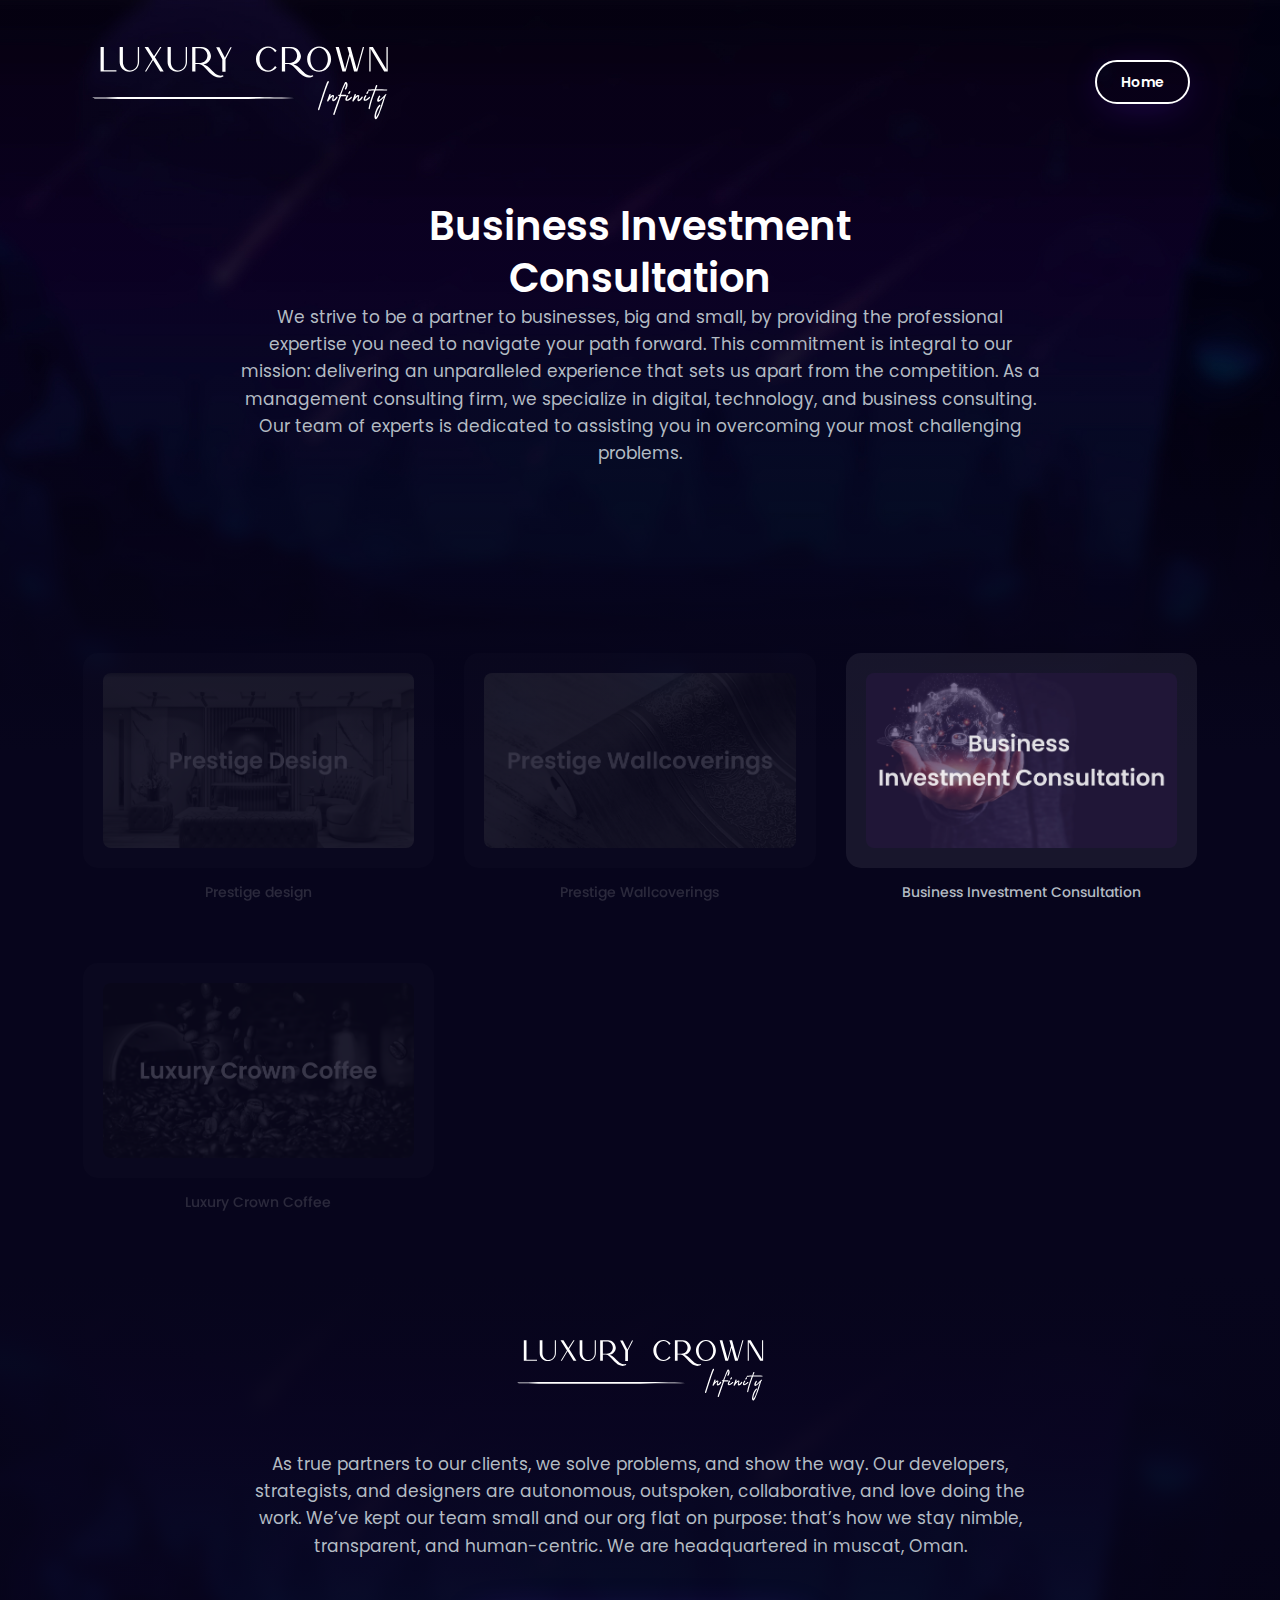
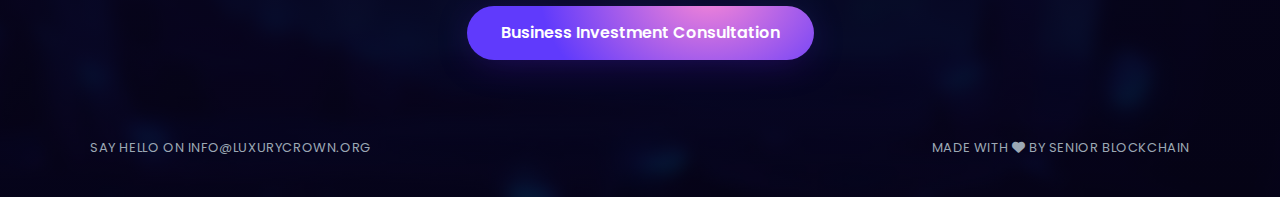
==== commit fd867804: "Add IT department" ====
--- a/business-investment-consultation.html
+++ b/business-investment-consultation.html
@@ -56,8 +56,7 @@
             </div>
             <div class="col-12 col-md-8 col-xl-6">
               <div class="header__buttons d-xl-flex justify-content-xl-end">
-                <a class="btn btn-light-outline scroll-to-preview hover-white hover-white-s"
-                  href="/">
+                <a class="btn btn-light-outline hover-white hover-white-s" href="/">
                   <em></em>
                   <span class="btn-caption">Home</span>
                 </a>
@@ -75,14 +74,21 @@
             <div class="col-12">
               <div class="headline">
                 <h1>Business Investment Consultation</h1>
-               </div>
+                <p class="footer__caption">We strive to be a partner to businesses, big and small, by providing the
+                  professional expertise you need to navigate your path forward. This commitment is integral to our
+                  mission: delivering an unparalleled experience that sets us apart from the competition.
+
+                  As a management consulting firm, we specialize in digital, technology, and business consulting. Our
+                  team of experts is dedicated to assisting you in overcoming your most challenging problems.
+                </p>
+              </div>
             </div>
           </div>
         </div>
       </div>
     </div>
   </div>
-  
+
   <div id="subsidiary-companies" class="luxurycrown first-section">
 
     <div class="luxurycrown__links">
@@ -91,11 +97,10 @@
         <div class="row gx-5">
           <div class="col-12 col-xl-4 disabled-div">
             <figure class="links__item left">
-              <a class="links__image block-rounded-l" href="https://www.instagram.com/luxurycrown.llcoman.prestigedesign"
-                target="_blank">
-                <div class="image-container block-rounded-m">
-                  <img src="img/luxurycrown/screens/Prestige-Design.png"
-                    alt="Luxury Crown">
+              <a class="links__image block-rounded-l"
+                href="https://www.instagram.com/luxurycrown.llcoman.prestigedesign" target="_blank">
+                <div class="image-container block-rounded-m">
+                  <img src="img/luxurycrown/screens/Prestige-Design.png" alt="Luxury Crown">
                 </div>
               </a>
               <figcaption class="links__caption">
@@ -108,8 +113,7 @@
             <figure class="links__item">
               <a class="links__image block-rounded-l" href="https://www.prestige-wall.com" target="_blank">
                 <div class="image-container block-rounded-m">
-                  <img src="img/luxurycrown/screens/Wallpaper.png"
-                    alt="Luxury Crown">
+                  <img src="img/luxurycrown/screens/Wallpaper.png" alt="Luxury Crown">
                 </div>
               </a>
               <figcaption class="links__caption">
@@ -134,11 +138,9 @@
         <div class="row gx-5">
           <div class="col-12 col-xl-4 disabled-div">
             <figure class="links__item left">
-              <a class="links__image block-rounded-l" href="/luxury-crown-coffee.html"
-                target="_blank">
-                <div class="image-container block-rounded-m">
-                  <img src="img/luxurycrown/screens/Coffee.png"
-                    alt="Luxury Crown">
+              <a class="links__image block-rounded-l" href="/luxury-crown-coffee.html" target="_blank">
+                <div class="image-container block-rounded-m">
+                  <img src="img/luxurycrown/screens/Coffee.png" alt="Luxury Crown">
                 </div>
               </a>
               <figcaption class="links__caption">
@@ -160,9 +162,11 @@
             <div class="footer__logo">
               <img src="img/luxurycrown/logo.svg" alt="Luxury Crown">
             </div>
-            <p class="footer__caption">We strive to be a partner to businesses, big and small, by providing the professional expertise you need to navigate your path forward. This commitment is integral to our mission: delivering an unparalleled experience that sets us apart from the competition.
-
-                As a management consulting firm, we specialize in digital, technology, and business consulting. Our team of experts is dedicated to assisting you in overcoming your most challenging problems.
+            <p class="footer__caption">
+              As true partners to our clients, we solve problems, and show the way. Our developers, strategists, and
+              designers are autonomous, outspoken, collaborative, and love doing the work. We’ve kept our team small and
+              our org flat on purpose: that’s how we stay nimble, transparent, and human-centric. We are headquartered
+              in muscat, Oman.
             </p>
             <div class="footer__btngroup">
               <a class="btn btn-l btn-bright link-l" href="#" target="_blank">
@@ -209,4 +213,4 @@
   <script src="js/luxurycrown/luxurycrown.js"></script>
 </body>
 
-</html>
+</html>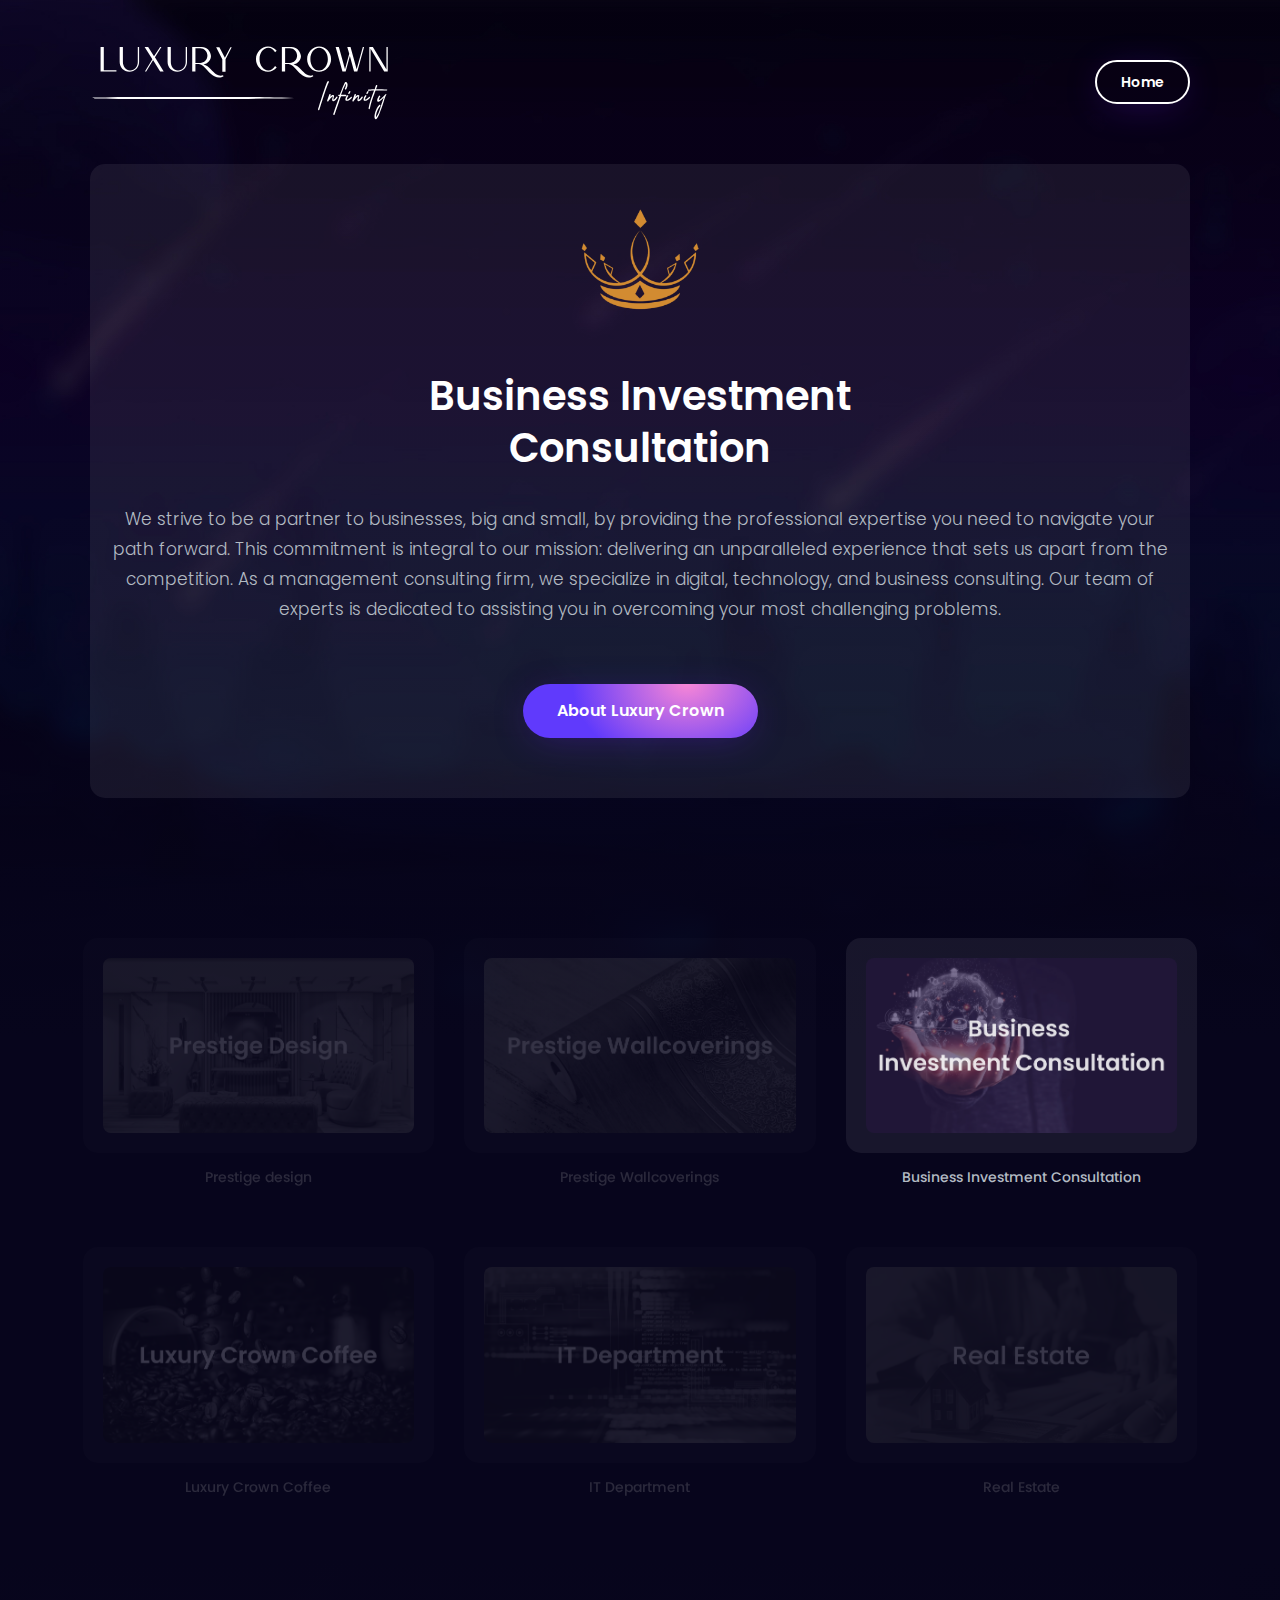
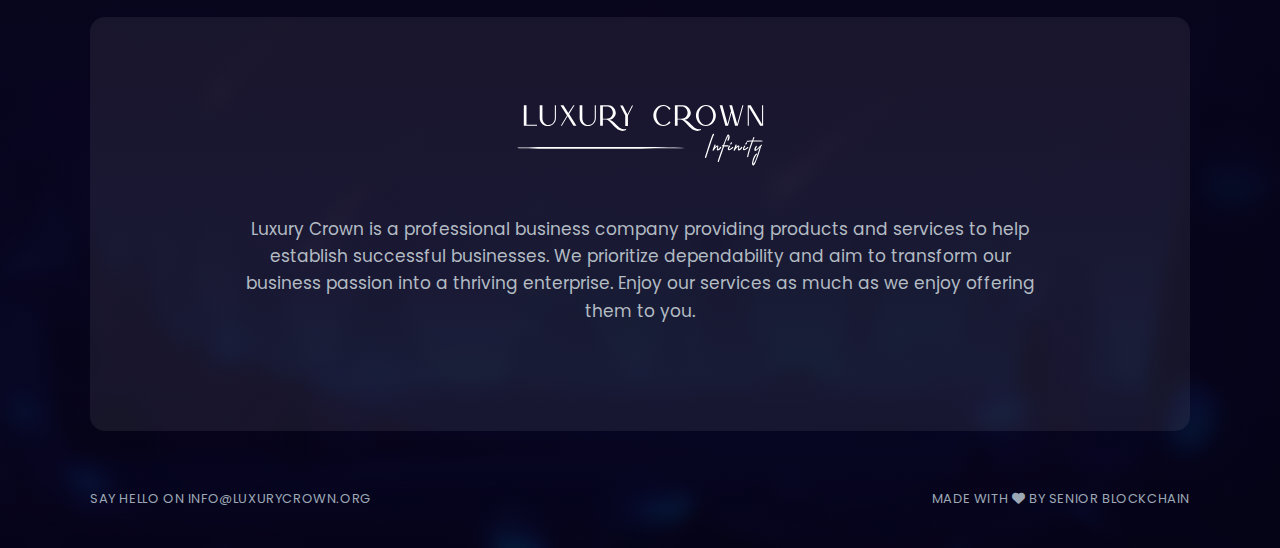
==== commit d14dc0ca: "Update Business Investment Consultation" ====
--- a/business-investment-consultation.html
+++ b/business-investment-consultation.html
@@ -73,20 +73,38 @@
           <div class="row gx-5">
             <div class="col-12">
               <div class="headline">
-                <h1>Business Investment Consultation</h1>
-                <p class="footer__caption">We strive to be a partner to businesses, big and small, by providing the
-                  professional expertise you need to navigate your path forward. This commitment is integral to our
-                  mission: delivering an unparalleled experience that sets us apart from the competition.
-
-                  As a management consulting firm, we specialize in digital, technology, and business consulting. Our
-                  team of experts is dedicated to assisting you in overcoming your most challenging problems.
-                </p>
-              </div>
-            </div>
-          </div>
-        </div>
-      </div>
-    </div>
+                <figure class="links__item links__image block-rounded-l">
+                  <div class="headline__icon">
+                    <img src="img/lc.png" alt="Luxury Crown" />
+                  </div>
+                  <h1>Business Investment Consultation</h1>
+                  <p class="description">We strive to be a partner to businesses, big and small, by providing the
+                    professional expertise you need to navigate your path forward. This commitment is integral to our
+                    mission: delivering an unparalleled experience that sets us apart from the competition.
+  
+                    As a management consulting firm, we specialize in digital, technology, and business consulting. Our
+                    team of experts is dedicated to assisting you in overcoming your most challenging problems.
+                  </p>
+                  <div class="footer__btngroup">
+                    <a
+                      class="btn btn-l btn-bright link-l"
+                      href="home.html"
+                      target="_blank"
+                    >
+                      <span class="btn-caption">About Luxury Crown</span>
+                    </a>
+                  </div>
+                </figure>
+              </div>
+            </div>
+          </div>
+        </div>
+      </div>
+    </div>
+
+
+
+
   </div>
 
   <div id="subsidiary-companies" class="luxurycrown first-section">
@@ -148,6 +166,42 @@
               </figcaption>
             </figure>
           </div>
+
+
+          <div class="col-12 col-xl-4 disabled-div">
+            <figure class="links__item left">
+              <a
+                class="links__image block-rounded-l"
+                href="#"
+                target="_blank"
+              >
+                <div class="image-container block-rounded-m">
+                  <img src="img/luxurycrown/screens/IT.png" alt="IT" />
+                </div>
+              </a>
+              <figcaption class="links__caption">
+                <p>IT Department</p>
+              </figcaption>
+            </figure>
+          </div>
+
+          <div class="col-12 col-xl-4 disabled-div">
+            <figure class="links__item left">
+              <a
+                class="links__image block-rounded-l"
+                href="#"
+                target="_blank"
+              >
+                <div class="image-container block-rounded-m">
+                  <img src="img/luxurycrown/screens/RE.png" alt="Real Estate" />
+                </div>
+              </a>
+              <figcaption class="links__caption">
+                <p>Real Estate</p>
+              </figcaption>
+            </figure>
+          </div>
+
         </div>
       </div>
     </div>
@@ -158,38 +212,49 @@
     <div class="container-fluid px-4">
       <div class="row gx-5">
         <div class="col-12">
-          <div class="footer__content">
-            <div class="footer__logo">
-              <img src="img/luxurycrown/logo.svg" alt="Luxury Crown">
-            </div>
-            <p class="footer__caption">
-              As true partners to our clients, we solve problems, and show the way. Our developers, strategists, and
-              designers are autonomous, outspoken, collaborative, and love doing the work. We’ve kept our team small and
-              our org flat on purpose: that’s how we stay nimble, transparent, and human-centric. We are headquartered
-              in muscat, Oman.
-            </p>
-            <div class="footer__btngroup">
-              <a class="btn btn-l btn-bright link-l" href="#" target="_blank">
-                <span class="btn-caption">Business Investment Consultation</span>
-              </a>
-            </div>
-          </div>
+          <figure class="links__item links__image block-rounded-l mt-6">
+
+            <div class="footer__content">
+              <div class="footer__logo">
+                <img src="img/luxurycrown/logo.svg" alt="Luxury Crown" />
+              </div>
+              <p class="footer__caption">
+                Luxury Crown is a professional business company providing
+                products and services to help establish successful businesses.
+                We prioritize dependability and aim to transform our business
+                passion into a thriving enterprise. Enjoy our services as much
+                as we enjoy offering them to you.
+              </p>
+
+            </div>
+          </figure>
+
+  
         </div>
         <div class="col-12">
           <div class="footer__links">
             <div class="container-fluid px-0">
               <div class="row gx-0">
                 <div class="col-12 col-xl-6 text-align-left">
-                  <p>Say hello on
+                  <p>
+                    Say hello on
                     <a
-                      href="mailto:info@luxurycrown.org?subject=Message%20from%20luxury%20crown">info@luxurycrown.org</a>
+                      href="mailto:info@luxurycrown.org?subject=Message%20from%20luxury%20crown"
+                      >info@luxurycrown.org</a
+                    >
                   </p>
                 </div>
                 <div class="col-12 col-xl-6 text-align-right">
-                  <p>Made with
+                  <p>
+                    Made with
                     <i class="fas fa-heart"></i>
                     by
-                    <a class="light" href="https://seniorblockchain.io" target="_blank">Senior Blockchain</a>
+                    <a
+                      class="light"
+                      href="https://seniorblockchain.io"
+                      target="_blank"
+                      >Senior Blockchain</a
+                    >
                   </p>
                 </div>
               </div>
--- a/css/main-luxurycrown.css
+++ b/css/main-luxurycrown.css
@@ -33,8 +33,8 @@
 
 .loader__circle {
     position: relative;
-    width: 60px;
-    height: 60px;
+    width: 240px;
+    height: 240px;
     background: #f987d6;
     background: -webkit-gradient(linear, left top, right top, from(#6a47af), to(#f987d6));
     background: -moz-linear-gradient(left, #6a47af 0%, #f987d6 100%);
@@ -71,7 +71,15 @@
         -moz-transition: opacity 0.3s ease-in-out;
         transition: opacity 0.3s ease-in-out;
     }
-
+    .description{
+        max-width: 1080px;
+        line-height: 30px;
+        margin-top: 30px;
+        margin-left: auto;
+        margin-right: auto;
+        margin-bottom: 60px;
+
+    }
 @-webkit-keyframes whiteShadow {
     0% {
         -webkit-box-shadow: 0 0 0 0 rgba(106, 71, 175, 0.5);
@@ -359,20 +367,20 @@
 .headline__text {
     font: normal 300 1.7rem/1.6 "Poppins", sans-serif;
     color: #b3bbc3;
-    max-width: 400px;
-    margin: 3.4rem auto 0;
+    max-width: 780px;
+    margin: 5.4rem auto 3.4rem;
 }
 
 @media only screen and (min-width: 768px) {
     .headline__text {
-        max-width: 500px;
+        max-width: 780px;
     }
 }
 
 @media only screen and (min-width: 1400px) {
     .headline__text {
         font-size: 1.6rem;
-        max-width: 460px;
+        max-width: 780px;
     }
 }
 
@@ -839,7 +847,10 @@
 
 @media only screen and (min-width: 768px) {
     .intro__content {
-        padding: 6rem 0;
+        padding-top: 6rem;
+    }
+    .mt-6{
+        margin-top: 6rem;
     }
 }
 
@@ -849,7 +860,7 @@
 }
 
     .headline img {
-        width: auto;
+        width: 150px;
         margin: 0 auto;
     }
 
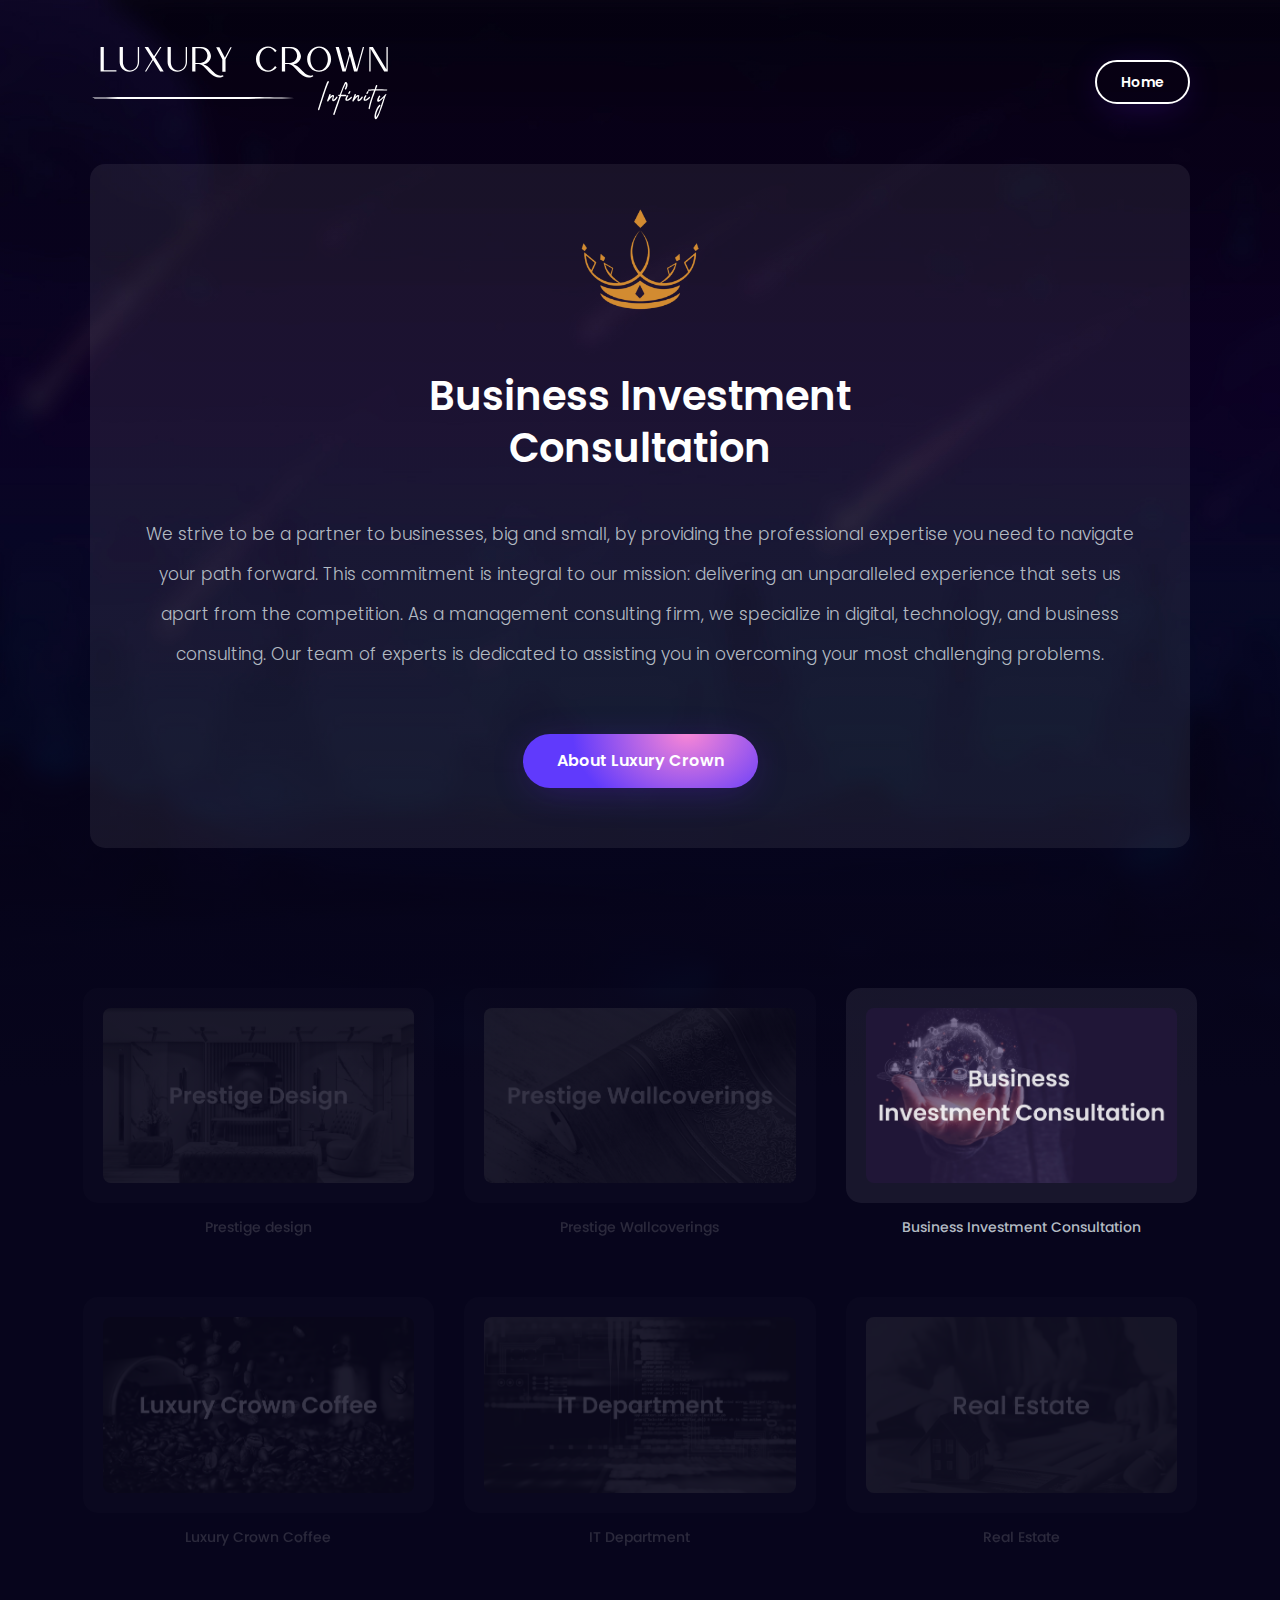
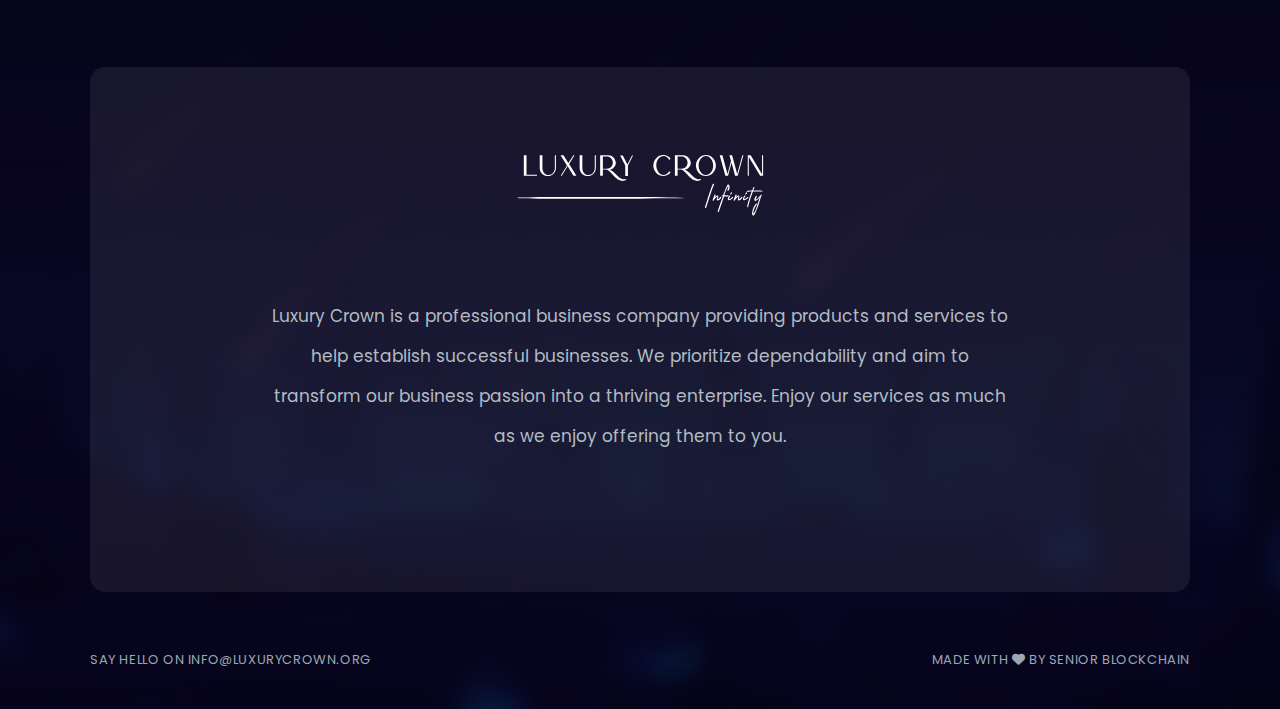
==== commit 07431c51: "Rename about page" ====
--- a/business-investment-consultation.html
+++ b/business-investment-consultation.html
@@ -1,281 +1,320 @@
 <!DOCTYPE html>
 <html lang="en" dir="ltr">
-
-<head>
-  <meta charset="utf-8">
-
-  <title>Luxury Crown - Business Investment Consultation</title>
-
-  <meta name="description"
-    content="Luxury Crown is a professional business company. Here, we only provide products and services that can help you establish a successful business. We are dedicated to offering you the best in business with a focus on dependability. We are working to turn our passion for business into a thriving commercial enterprise. We hope you enjoy our services as much as we enjoy offering them to you.">
-  <meta name="keywords" content="Luxury Crown">
-  <meta name="author" content="Luxury Crown">
-
-  <meta http-equiv="X-UA-Compatible" content="IE=edge">
-  <meta name="viewport" content="width=device-width, initial-scale=1, maximum-scale=1">
-
-  <link rel="icon" href="img/favicon/favicon.ico" sizes="any">
-  <link rel="icon" href="img/favicon/icon.svg" type="image/svg+xml">
-  <link rel="apple-touch-icon" href="img/favicon/apple-touch-icon.png">
-  <link rel="manifest" href="img/favicon/manifest.webmanifest">
-  <meta property="og:image:height" content="1200">
-  <meta property="og:image:width" content="1200">
-  <meta property="og:title" content="">
-  <meta property="og:description"
-    content="Luxury Crown is a professional business company. Here, we only provide products and services that can help you establish a successful business. We are dedicated to offering you the best in business with a focus on dependability. We are working to turn our passion for business into a thriving commercial enterprise. We hope you enjoy our services as much as we enjoy offering them to you.">
-  <meta property="og:url" content="">
-  <meta property="og:image" content="img/favicon/og-image.jpg">
-  <link rel="stylesheet" type="text/css" href="css/plugins-luxurycrown.css">
-  <link rel="stylesheet" type="text/css" href="css/main-luxurycrown.css">
-  <meta name="theme-color" content="#0e0d26">
-  <meta name="msapplication-navbutton-color" content="#0e0d26">
-  <meta name="apple-mobile-web-app-status-bar-style" content="#0e0d26">
-</head>
-
-<body>
-
-  <div class="loader">
-    <div class="loader__container">
-      <div class="loader__circle">
-        <img src="img/logo-loader.svg" alt="Luxury Crown">
+  <head>
+    <meta charset="utf-8" />
+
+    <title>Luxury Crown - Business Investment Consultation</title>
+
+    <meta
+      name="description"
+      content="Luxury Crown is a professional business company. Here, we only provide products and services that can help you establish a successful business. We are dedicated to offering you the best in business with a focus on dependability. We are working to turn our passion for business into a thriving commercial enterprise. We hope you enjoy our services as much as we enjoy offering them to you."
+    />
+    <meta name="keywords" content="Luxury Crown" />
+    <meta name="author" content="Luxury Crown" />
+
+    <meta http-equiv="X-UA-Compatible" content="IE=edge" />
+    <meta
+      name="viewport"
+      content="width=device-width, initial-scale=1, maximum-scale=1"
+    />
+
+    <link rel="icon" href="img/favicon/favicon.ico" sizes="any" />
+    <link rel="icon" href="img/favicon/icon.svg" type="image/svg+xml" />
+    <link rel="apple-touch-icon" href="img/favicon/apple-touch-icon.png" />
+    <link rel="manifest" href="img/favicon/manifest.webmanifest" />
+    <meta property="og:image:height" content="1200" />
+    <meta property="og:image:width" content="1200" />
+    <meta property="og:title" content="" />
+    <meta
+      property="og:description"
+      content="Luxury Crown is a professional business company. Here, we only provide products and services that can help you establish a successful business. We are dedicated to offering you the best in business with a focus on dependability. We are working to turn our passion for business into a thriving commercial enterprise. We hope you enjoy our services as much as we enjoy offering them to you."
+    />
+    <meta property="og:url" content="" />
+    <meta property="og:image" content="img/favicon/og-image.jpg" />
+    <link rel="stylesheet" type="text/css" href="css/plugins-luxurycrown.css" />
+    <link rel="stylesheet" type="text/css" href="css/main-luxurycrown.css" />
+    <meta name="theme-color" content="#0e0d26" />
+    <meta name="msapplication-navbutton-color" content="#0e0d26" />
+    <meta name="apple-mobile-web-app-status-bar-style" content="#0e0d26" />
+  </head>
+
+  <body>
+    <div class="loader">
+      <div class="loader__container">
+        <div class="loader__circle">
+          <img src="img/logo-loader.svg" alt="Luxury Crown" />
+        </div>
       </div>
     </div>
-  </div>
-  <div class="intro">
-
-    <div class="color-layer color-layer-gradient-to-top"></div>
-
-    <div class="intro__header">
-      <div class="header__container">
-        <div class="container-fluid px-4">
+    <div class="intro">
+      <div class="color-layer color-layer-gradient-to-top"></div>
+
+      <div class="intro__header">
+        <div class="header__container">
+          <div class="container-fluid px-4">
+            <div class="row gx-5">
+              <div class="col-12 col-md-4 col-xl-6">
+                <div class="header__logo">
+                  <a href="/">
+                    <img src="img/luxurycrown/logo.svg" alt="Luxury Crown" />
+                  </a>
+                </div>
+              </div>
+              <div class="col-12 col-md-8 col-xl-6">
+                <div class="header__buttons d-xl-flex justify-content-xl-end">
+                  <a
+                    class="btn btn-light-outline hover-white hover-white-s"
+                    href="/"
+                  >
+                    <em></em>
+                    <span class="btn-caption">Home</span>
+                  </a>
+                </div>
+              </div>
+            </div>
+          </div>
+        </div>
+      </div>
+
+      <div class="intro__content">
+        <div class="intro__container">
+          <div class="container-fluid px-4">
+            <div class="row gx-5">
+              <div class="col-12">
+                <div class="headline">
+                  <figure class="links__item links__image block-rounded-l">
+                    <div class="headline__icon">
+                      <img src="img/lc.png" alt="Luxury Crown" />
+                    </div>
+                    <h1>Business Investment Consultation</h1>
+                    <p class="description">
+                      We strive to be a partner to businesses, big and small, by
+                      providing the professional expertise you need to navigate
+                      your path forward. This commitment is integral to our
+                      mission: delivering an unparalleled experience that sets
+                      us apart from the competition. As a management consulting
+                      firm, we specialize in digital, technology, and business
+                      consulting. Our team of experts is dedicated to assisting
+                      you in overcoming your most challenging problems.
+                    </p>
+                    <div class="footer__btngroup">
+                      <a
+                        class="btn btn-l btn-bright link-l"
+                        href="about.html"
+                        target="_blank"
+                      >
+                        <span class="btn-caption">About Luxury Crown</span>
+                      </a>
+                    </div>
+                  </figure>
+                </div>
+              </div>
+            </div>
+          </div>
+        </div>
+      </div>
+    </div>
+
+    <div id="subsidiary-companies" class="luxurycrown first-section">
+      <div class="luxurycrown__links">
+        <div class="container-fluid">
           <div class="row gx-5">
-            <div class="col-12 col-md-4 col-xl-6">
-              <div class="header__logo">
-                <img src="img/luxurycrown/logo.svg" alt="Luxury Crown">
-              </div>
-            </div>
-            <div class="col-12 col-md-8 col-xl-6">
-              <div class="header__buttons d-xl-flex justify-content-xl-end">
-                <a class="btn btn-light-outline hover-white hover-white-s" href="/">
-                  <em></em>
-                  <span class="btn-caption">Home</span>
-                </a>
-              </div>
+            <div class="col-12 col-xl-4 disabled-div">
+              <figure class="links__item left">
+                <a
+                  class="links__image block-rounded-l"
+                  href="https://www.instagram.com/luxurycrown.llcoman.prestigedesign"
+                  target="_blank"
+                >
+                  <div class="image-container block-rounded-m">
+                    <img
+                      src="img/luxurycrown/screens/Prestige-Design.png"
+                      alt="Luxury Crown"
+                    />
+                  </div>
+                </a>
+                <figcaption class="links__caption">
+                  <p>Prestige design</p>
+                </figcaption>
+              </figure>
+            </div>
+
+            <div class="col-12 col-xl-4 disabled-div">
+              <figure class="links__item">
+                <a
+                  class="links__image block-rounded-l"
+                  href="https://www.prestige-wall.com"
+                  target="_blank"
+                >
+                  <div class="image-container block-rounded-m">
+                    <img
+                      src="img/luxurycrown/screens/Wallpaper.png"
+                      alt="Luxury Crown"
+                    />
+                  </div>
+                </a>
+                <figcaption class="links__caption">
+                  <p>Prestige Wallcoverings</p>
+                </figcaption>
+              </figure>
+            </div>
+            <div class="col-12 col-xl-4">
+              <figure class="links__item right">
+                <a
+                  class="links__image block-rounded-l"
+                  href="#"
+                  target="_blank"
+                >
+                  <div class="image-container block-rounded-m">
+                    <img
+                      src="img/luxurycrown/screens/StartUp.png"
+                      alt="Luxury Crown"
+                    />
+                  </div>
+                </a>
+                <figcaption class="links__caption">
+                  <p>Business Investment Consultation</p>
+                </figcaption>
+              </figure>
+            </div>
+          </div>
+
+          <div class="row gx-5">
+            <div class="col-12 col-xl-4 disabled-div">
+              <figure class="links__item left">
+                <a
+                  class="links__image block-rounded-l"
+                  href="/luxury-crown-coffee.html"
+                  target="_blank"
+                >
+                  <div class="image-container block-rounded-m">
+                    <img
+                      src="img/luxurycrown/screens/Coffee.png"
+                      alt="Luxury Crown"
+                    />
+                  </div>
+                </a>
+                <figcaption class="links__caption">
+                  <p>Luxury Crown Coffee</p>
+                </figcaption>
+              </figure>
+            </div>
+
+            <div class="col-12 col-xl-4 disabled-div">
+              <figure class="links__item left">
+                <a
+                  class="links__image block-rounded-l"
+                  href="#"
+                  target="_blank"
+                >
+                  <div class="image-container block-rounded-m">
+                    <img src="img/luxurycrown/screens/IT.png" alt="IT" />
+                  </div>
+                </a>
+                <figcaption class="links__caption">
+                  <p>IT Department</p>
+                </figcaption>
+              </figure>
+            </div>
+
+            <div class="col-12 col-xl-4 disabled-div">
+              <figure class="links__item left">
+                <a
+                  class="links__image block-rounded-l"
+                  href="#"
+                  target="_blank"
+                >
+                  <div class="image-container block-rounded-m">
+                    <img
+                      src="img/luxurycrown/screens/RE.png"
+                      alt="Real Estate"
+                    />
+                  </div>
+                </a>
+                <figcaption class="links__caption">
+                  <p>Real Estate</p>
+                </figcaption>
+              </figure>
             </div>
           </div>
         </div>
       </div>
     </div>
-
-    <div class="intro__content">
-      <div class="intro__container">
-        <div class="container-fluid px-4">
-          <div class="row gx-5">
-            <div class="col-12">
-              <div class="headline">
-                <figure class="links__item links__image block-rounded-l">
-                  <div class="headline__icon">
-                    <img src="img/lc.png" alt="Luxury Crown" />
-                  </div>
-                  <h1>Business Investment Consultation</h1>
-                  <p class="description">We strive to be a partner to businesses, big and small, by providing the
-                    professional expertise you need to navigate your path forward. This commitment is integral to our
-                    mission: delivering an unparalleled experience that sets us apart from the competition.
-  
-                    As a management consulting firm, we specialize in digital, technology, and business consulting. Our
-                    team of experts is dedicated to assisting you in overcoming your most challenging problems.
-                  </p>
-                  <div class="footer__btngroup">
-                    <a
-                      class="btn btn-l btn-bright link-l"
-                      href="home.html"
-                      target="_blank"
-                    >
-                      <span class="btn-caption">About Luxury Crown</span>
-                    </a>
-                  </div>
-                </figure>
-              </div>
-            </div>
-          </div>
-        </div>
-      </div>
-    </div>
-
-
-
-
-  </div>
-
-  <div id="subsidiary-companies" class="luxurycrown first-section">
-
-    <div class="luxurycrown__links">
-      <div class="container-fluid">
-
+    <footer class="footer">
+      <div class="color-layer color-layer-gradient-to-bottom"></div>
+      <div class="container-fluid px-4">
         <div class="row gx-5">
-          <div class="col-12 col-xl-4 disabled-div">
-            <figure class="links__item left">
-              <a class="links__image block-rounded-l"
-                href="https://www.instagram.com/luxurycrown.llcoman.prestigedesign" target="_blank">
-                <div class="image-container block-rounded-m">
-                  <img src="img/luxurycrown/screens/Prestige-Design.png" alt="Luxury Crown">
-                </div>
-              </a>
-              <figcaption class="links__caption">
-                <p>Prestige design</p>
-              </figcaption>
+          <div class="col-12">
+            <figure class="links__item links__image block-rounded-l mt-6">
+              <div class="footer__content">
+                <div class="footer__logo">
+                  <img src="img/luxurycrown/logo.svg" alt="Luxury Crown" />
+                </div>
+                <p class="footer__caption description">
+                  Luxury Crown is a professional business company providing
+                  products and services to help establish successful businesses.
+                  We prioritize dependability and aim to transform our business
+                  passion into a thriving enterprise. Enjoy our services as much
+                  as we enjoy offering them to you.
+                </p>
+              </div>
             </figure>
           </div>
-
-          <div class="col-12 col-xl-4 disabled-div">
-            <figure class="links__item">
-              <a class="links__image block-rounded-l" href="https://www.prestige-wall.com" target="_blank">
-                <div class="image-container block-rounded-m">
-                  <img src="img/luxurycrown/screens/Wallpaper.png" alt="Luxury Crown">
-                </div>
-              </a>
-              <figcaption class="links__caption">
-                <p>Prestige Wallcoverings</p>
-              </figcaption>
-            </figure>
-          </div>
-          <div class="col-12 col-xl-4">
-            <figure class="links__item right">
-              <a class="links__image block-rounded-l" href="#" target="_blank">
-                <div class="image-container block-rounded-m">
-                  <img src="img/luxurycrown/screens/StartUp.png" alt="Luxury Crown">
-                </div>
-              </a>
-              <figcaption class="links__caption">
-                <p>Business Investment Consultation</p>
-              </figcaption>
-            </figure>
-          </div>
-        </div>
-
-        <div class="row gx-5">
-          <div class="col-12 col-xl-4 disabled-div">
-            <figure class="links__item left">
-              <a class="links__image block-rounded-l" href="/luxury-crown-coffee.html" target="_blank">
-                <div class="image-container block-rounded-m">
-                  <img src="img/luxurycrown/screens/Coffee.png" alt="Luxury Crown">
-                </div>
-              </a>
-              <figcaption class="links__caption">
-                <p>Luxury Crown Coffee</p>
-              </figcaption>
-            </figure>
-          </div>
-
-
-          <div class="col-12 col-xl-4 disabled-div">
-            <figure class="links__item left">
-              <a
-                class="links__image block-rounded-l"
-                href="#"
-                target="_blank"
-              >
-                <div class="image-container block-rounded-m">
-                  <img src="img/luxurycrown/screens/IT.png" alt="IT" />
-                </div>
-              </a>
-              <figcaption class="links__caption">
-                <p>IT Department</p>
-              </figcaption>
-            </figure>
-          </div>
-
-          <div class="col-12 col-xl-4 disabled-div">
-            <figure class="links__item left">
-              <a
-                class="links__image block-rounded-l"
-                href="#"
-                target="_blank"
-              >
-                <div class="image-container block-rounded-m">
-                  <img src="img/luxurycrown/screens/RE.png" alt="Real Estate" />
-                </div>
-              </a>
-              <figcaption class="links__caption">
-                <p>Real Estate</p>
-              </figcaption>
-            </figure>
-          </div>
-
-        </div>
-      </div>
-    </div>
-
-  </div>
-  <footer class="footer">
-    <div class="color-layer color-layer-gradient-to-bottom"></div>
-    <div class="container-fluid px-4">
-      <div class="row gx-5">
-        <div class="col-12">
-          <figure class="links__item links__image block-rounded-l mt-6">
-
-            <div class="footer__content">
-              <div class="footer__logo">
-                <img src="img/luxurycrown/logo.svg" alt="Luxury Crown" />
-              </div>
-              <p class="footer__caption">
-                Luxury Crown is a professional business company providing
-                products and services to help establish successful businesses.
-                We prioritize dependability and aim to transform our business
-                passion into a thriving enterprise. Enjoy our services as much
-                as we enjoy offering them to you.
-              </p>
-
-            </div>
-          </figure>
-
-  
-        </div>
-        <div class="col-12">
-          <div class="footer__links">
-            <div class="container-fluid px-0">
-              <div class="row gx-0">
-                <div class="col-12 col-xl-6 text-align-left">
-                  <p>
-                    Say hello on
-                    <a
-                      href="mailto:info@luxurycrown.org?subject=Message%20from%20luxury%20crown"
-                      >info@luxurycrown.org</a
-                    >
-                  </p>
-                </div>
-                <div class="col-12 col-xl-6 text-align-right">
-                  <p>
-                    Made with
-                    <i class="fas fa-heart"></i>
-                    by
-                    <a
-                      class="light"
-                      href="https://seniorblockchain.io"
-                      target="_blank"
-                      >Senior Blockchain</a
-                    >
-                  </p>
-                </div>
-              </div>
-            </div>
-          </div>
-        </div>
-      </div>
-    </div>
-  </footer>
-  <a href="#0" id="to-top" class="to-top link-s">
-    <svg version="1.1" id="Layer_1" xmlns="http://www.w3.org/2000/svg" xmlns:xlink="http://www.w3.org/1999/xlink"
-      x="0px" y="0px" width="24px" height="24px" viewBox="0 0 24 24" xml:space="preserve">
-      <path
-        d="M5.7,9.7L5.7,9.7c0.4,0.4,1,0.4,1.4,0L11,5.8V21c0,0.5,0.4,1,1,1l0,0c0.6,0,1-0.5,1-1V5.8l3.9,3.9c0.4,0.4,1,0.4,1.4,0l0,0c0.4-0.4,0.4-1,0-1.4l-5.6-5.6c-0.4-0.4-1-0.4-1.4,0L5.7,8.3C5.3,8.7,5.3,9.3,5.7,9.7z" />
-    </svg>
-  </a>
-  <script src="js/luxurycrown/jquery.min.js"></script>
-  <script src="js/luxurycrown/modernizr.js"></script>
-  <script src="js/luxurycrown/anime.min.js"></script>
-  <script src="js/luxurycrown/jquery.ajaxchimp.min.js"></script>
-  <script src="js/luxurycrown/luxurycrown.js"></script>
-</body>
-
-</html>+          <div class="col-12">
+            <div class="footer__links">
+              <div class="container-fluid px-0">
+                <div class="row gx-0">
+                  <div class="col-12 col-xl-6 text-align-left">
+                    <p>
+                      Say hello on
+                      <a
+                        href="mailto:info@luxurycrown.org?subject=Message%20from%20luxury%20crown"
+                        >info@luxurycrown.org</a
+                      >
+                    </p>
+                  </div>
+                  <div class="col-12 col-xl-6 text-align-right">
+                    <p>
+                      Made with
+                      <i class="fas fa-heart"></i>
+                      by
+                      <a
+                        class="light"
+                        href="https://seniorblockchain.io"
+                        target="_blank"
+                        >Senior Blockchain</a
+                      >
+                    </p>
+                  </div>
+                </div>
+              </div>
+            </div>
+          </div>
+        </div>
+      </div>
+    </footer>
+    <a href="#0" id="to-top" class="to-top link-s">
+      <svg
+        version="1.1"
+        id="Layer_1"
+        xmlns="http://www.w3.org/2000/svg"
+        xmlns:xlink="http://www.w3.org/1999/xlink"
+        x="0px"
+        y="0px"
+        width="24px"
+        height="24px"
+        viewBox="0 0 24 24"
+        xml:space="preserve"
+      >
+        <path
+          d="M5.7,9.7L5.7,9.7c0.4,0.4,1,0.4,1.4,0L11,5.8V21c0,0.5,0.4,1,1,1l0,0c0.6,0,1-0.5,1-1V5.8l3.9,3.9c0.4,0.4,1,0.4,1.4,0l0,0c0.4-0.4,0.4-1,0-1.4l-5.6-5.6c-0.4-0.4-1-0.4-1.4,0L5.7,8.3C5.3,8.7,5.3,9.3,5.7,9.7z"
+        />
+      </svg>
+    </a>
+    <script src="js/luxurycrown/jquery.min.js"></script>
+    <script src="js/luxurycrown/modernizr.js"></script>
+    <script src="js/luxurycrown/anime.min.js"></script>
+    <script src="js/luxurycrown/jquery.ajaxchimp.min.js"></script>
+    <script src="js/luxurycrown/luxurycrown.js"></script>
+  </body>
+</html>
--- a/css/main-luxurycrown.css
+++ b/css/main-luxurycrown.css
@@ -73,11 +73,12 @@
     }
     .description{
         max-width: 1080px;
-        line-height: 30px;
-        margin-top: 30px;
+        line-height: 40px !important;
+        margin-top: 10px;
         margin-left: auto;
         margin-right: auto;
-        margin-bottom: 60px;
+        margin-bottom: 30px;
+        padding: 30px;
 
     }
 @-webkit-keyframes whiteShadow {
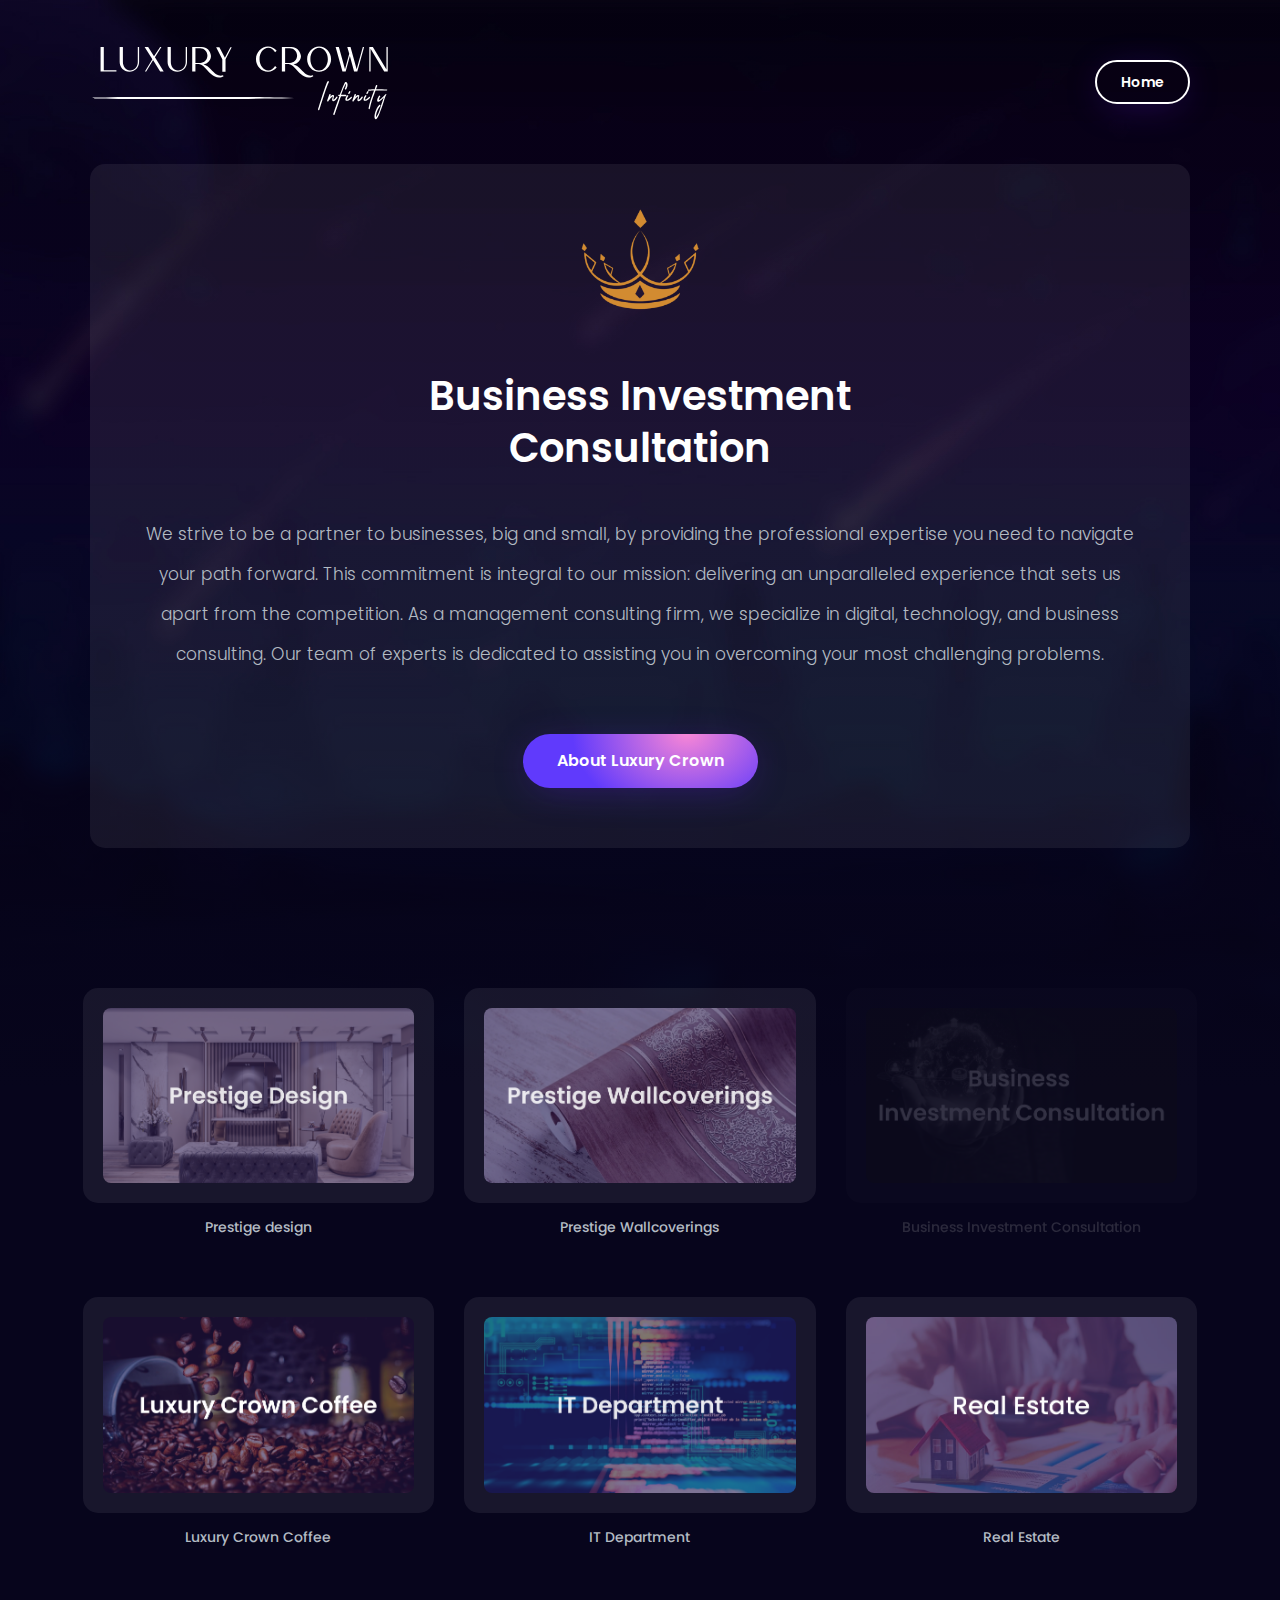
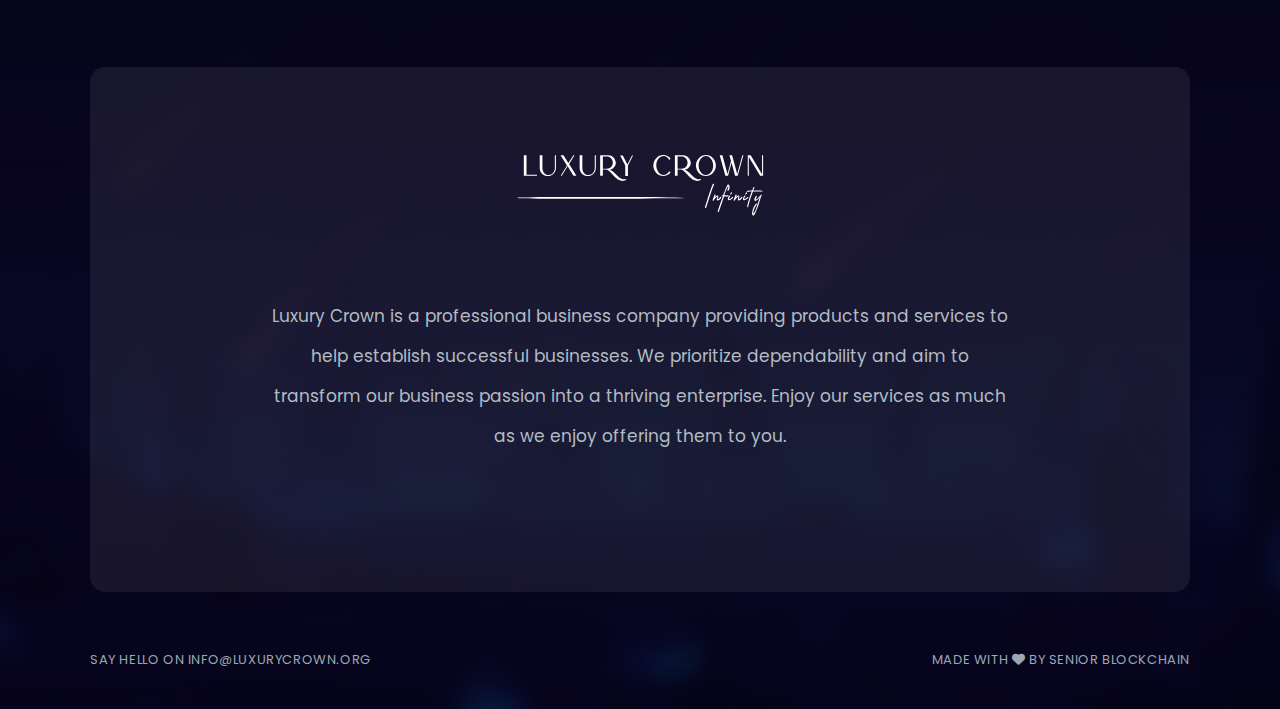
==== commit 7d3f56aa: "Add IT page" ====
--- a/business-investment-consultation.html
+++ b/business-investment-consultation.html
@@ -119,7 +119,7 @@
       <div class="luxurycrown__links">
         <div class="container-fluid">
           <div class="row gx-5">
-            <div class="col-12 col-xl-4 disabled-div">
+            <div class="col-12 col-xl-4">
               <figure class="links__item left">
                 <a
                   class="links__image block-rounded-l"
@@ -139,7 +139,7 @@
               </figure>
             </div>
 
-            <div class="col-12 col-xl-4 disabled-div">
+            <div class="col-12 col-xl-4">
               <figure class="links__item">
                 <a
                   class="links__image block-rounded-l"
@@ -158,7 +158,7 @@
                 </figcaption>
               </figure>
             </div>
-            <div class="col-12 col-xl-4">
+            <div class="col-12 col-xl-4 disabled-div">
               <figure class="links__item right">
                 <a
                   class="links__image block-rounded-l"
@@ -180,7 +180,7 @@
           </div>
 
           <div class="row gx-5">
-            <div class="col-12 col-xl-4 disabled-div">
+            <div class="col-12 col-xl-4">
               <figure class="links__item left">
                 <a
                   class="links__image block-rounded-l"
@@ -200,7 +200,7 @@
               </figure>
             </div>
 
-            <div class="col-12 col-xl-4 disabled-div">
+            <div class="col-12 col-xl-4">
               <figure class="links__item left">
                 <a
                   class="links__image block-rounded-l"
@@ -217,7 +217,7 @@
               </figure>
             </div>
 
-            <div class="col-12 col-xl-4 disabled-div">
+            <div class="col-12 col-xl-4">
               <figure class="links__item left">
                 <a
                   class="links__image block-rounded-l"
--- a/css/main-luxurycrown.css
+++ b/css/main-luxurycrown.css
@@ -81,6 +81,9 @@
         padding: 30px;
 
     }
+    .service-section {
+        margin-bottom: 30px;
+    }
 @-webkit-keyframes whiteShadow {
     0% {
         -webkit-box-shadow: 0 0 0 0 rgba(106, 71, 175, 0.5);
@@ -255,7 +258,7 @@
     min-width: 360px;
     overflow-x: hidden !important;
     font: normal 400 1.6rem/1.6 "Public Sans", sans-serif;
-    color: #676767;
+    color: #b3bbc3;
     background-color: #07051c;
 }
 
